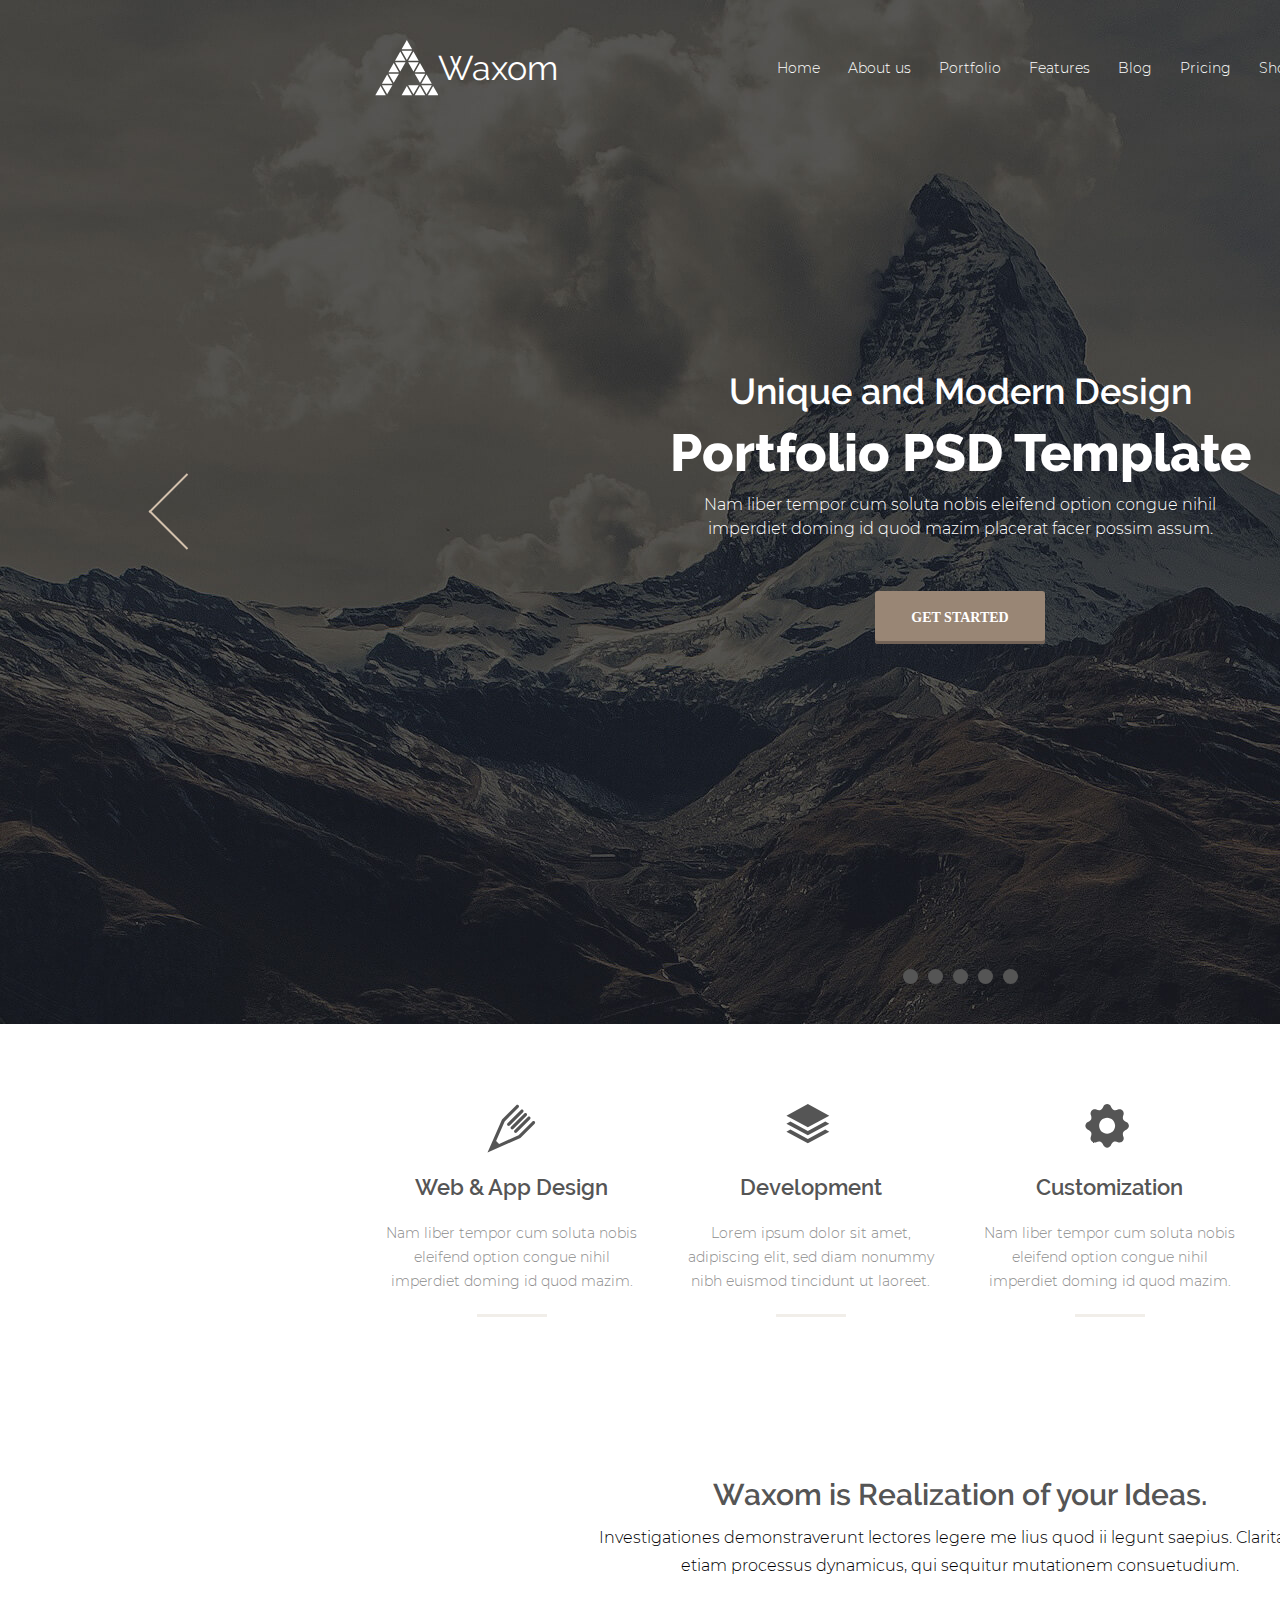
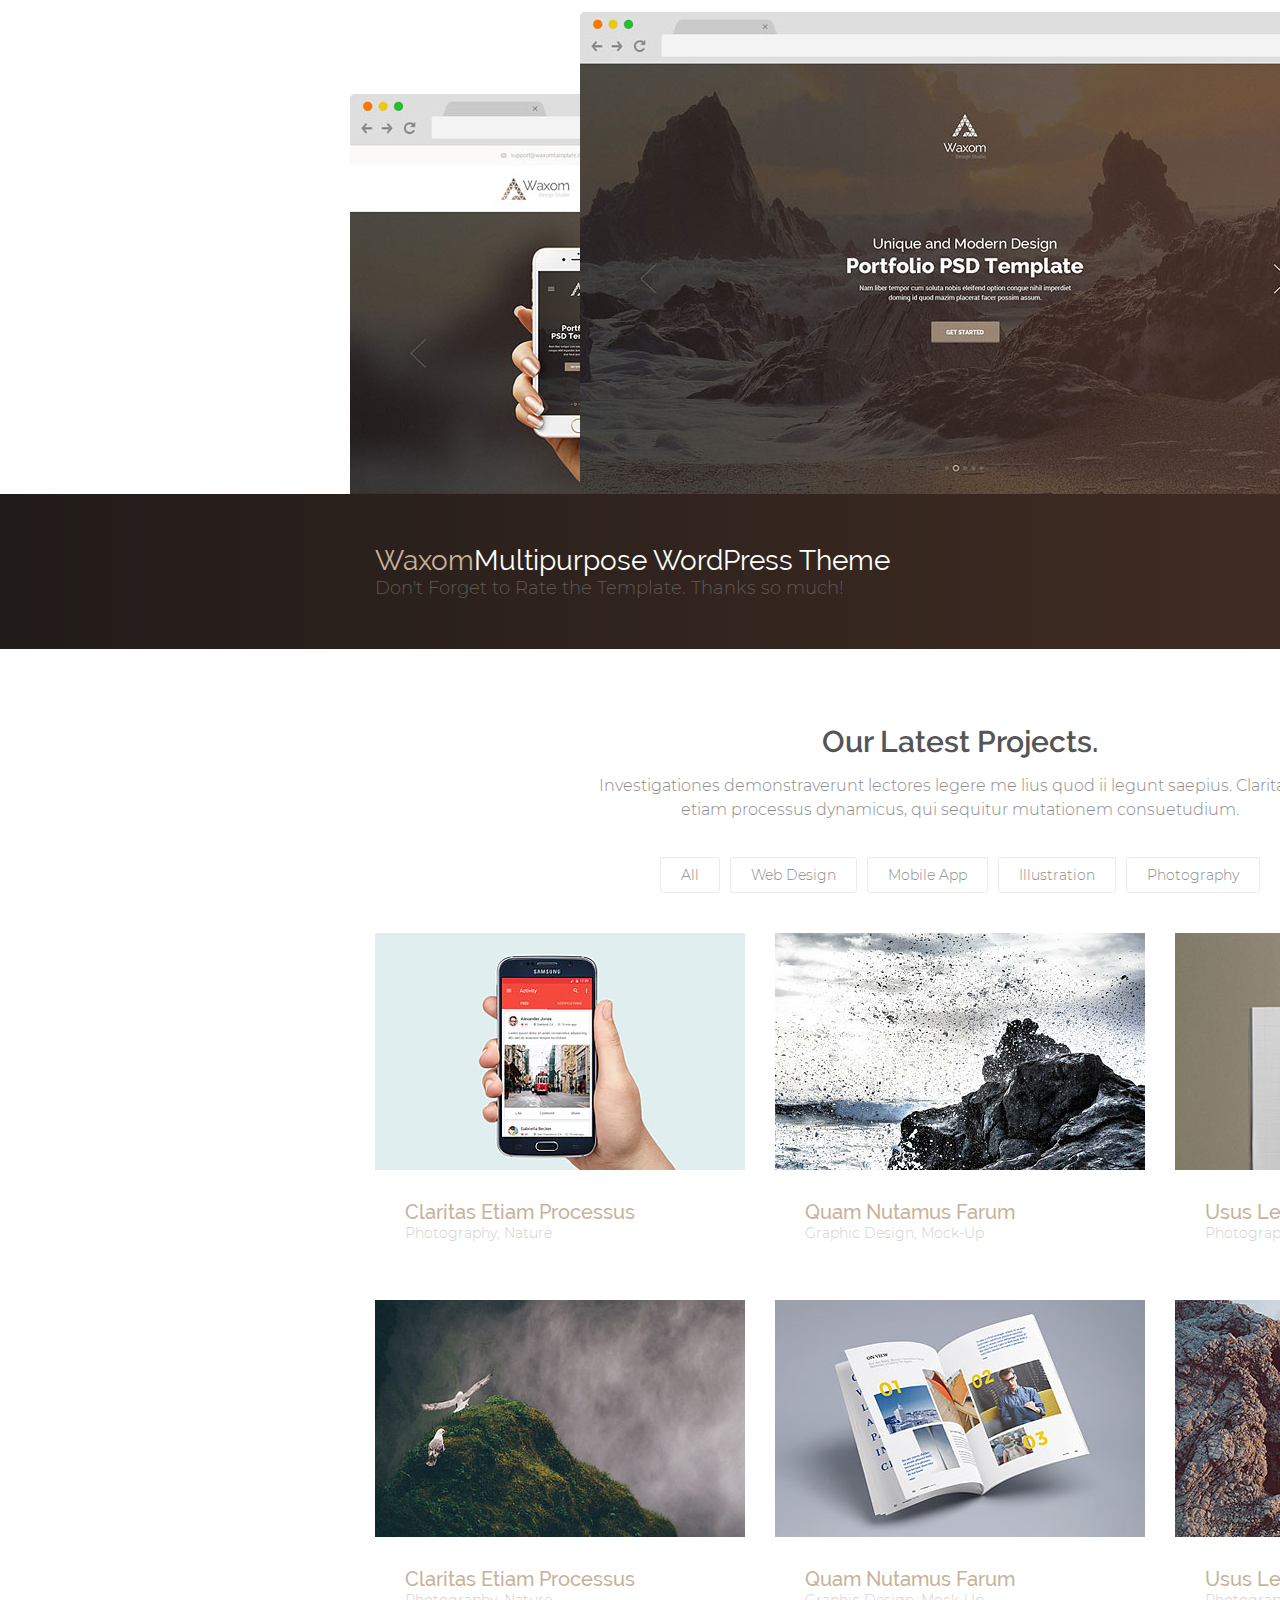
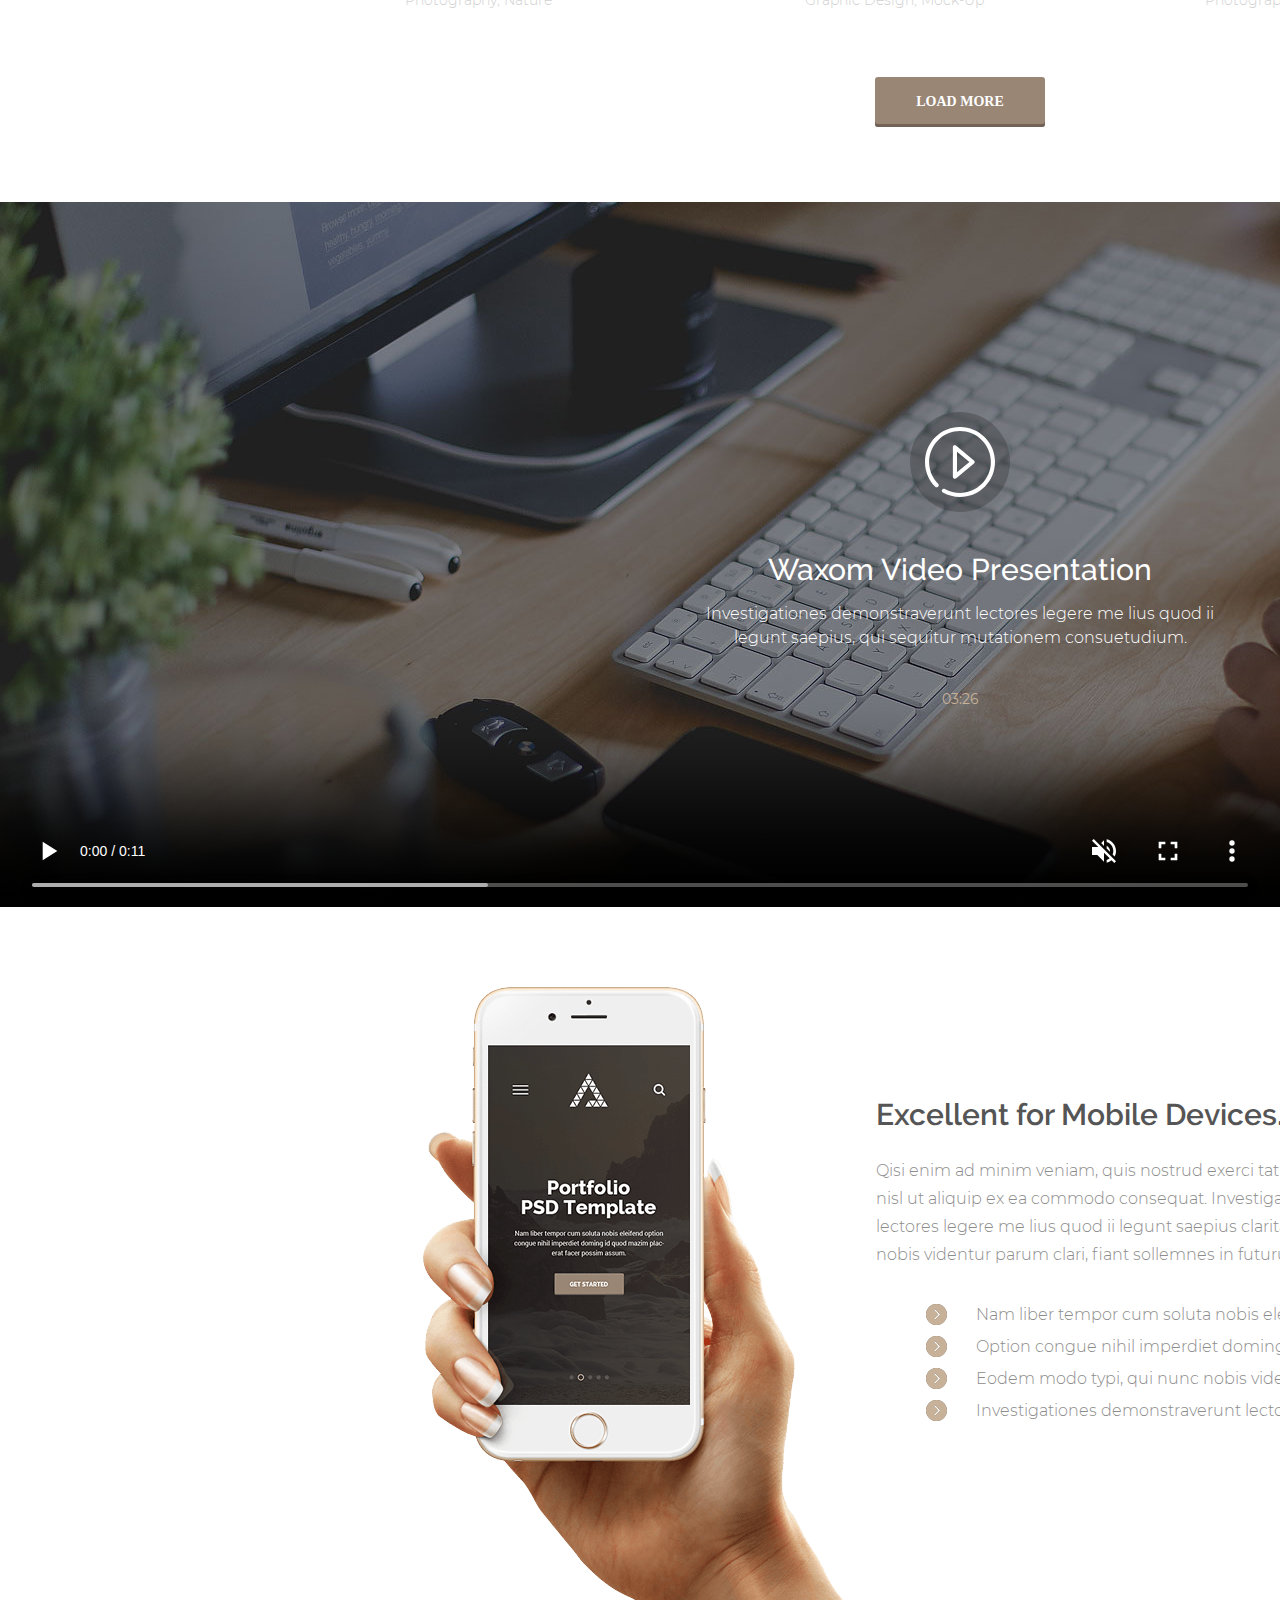
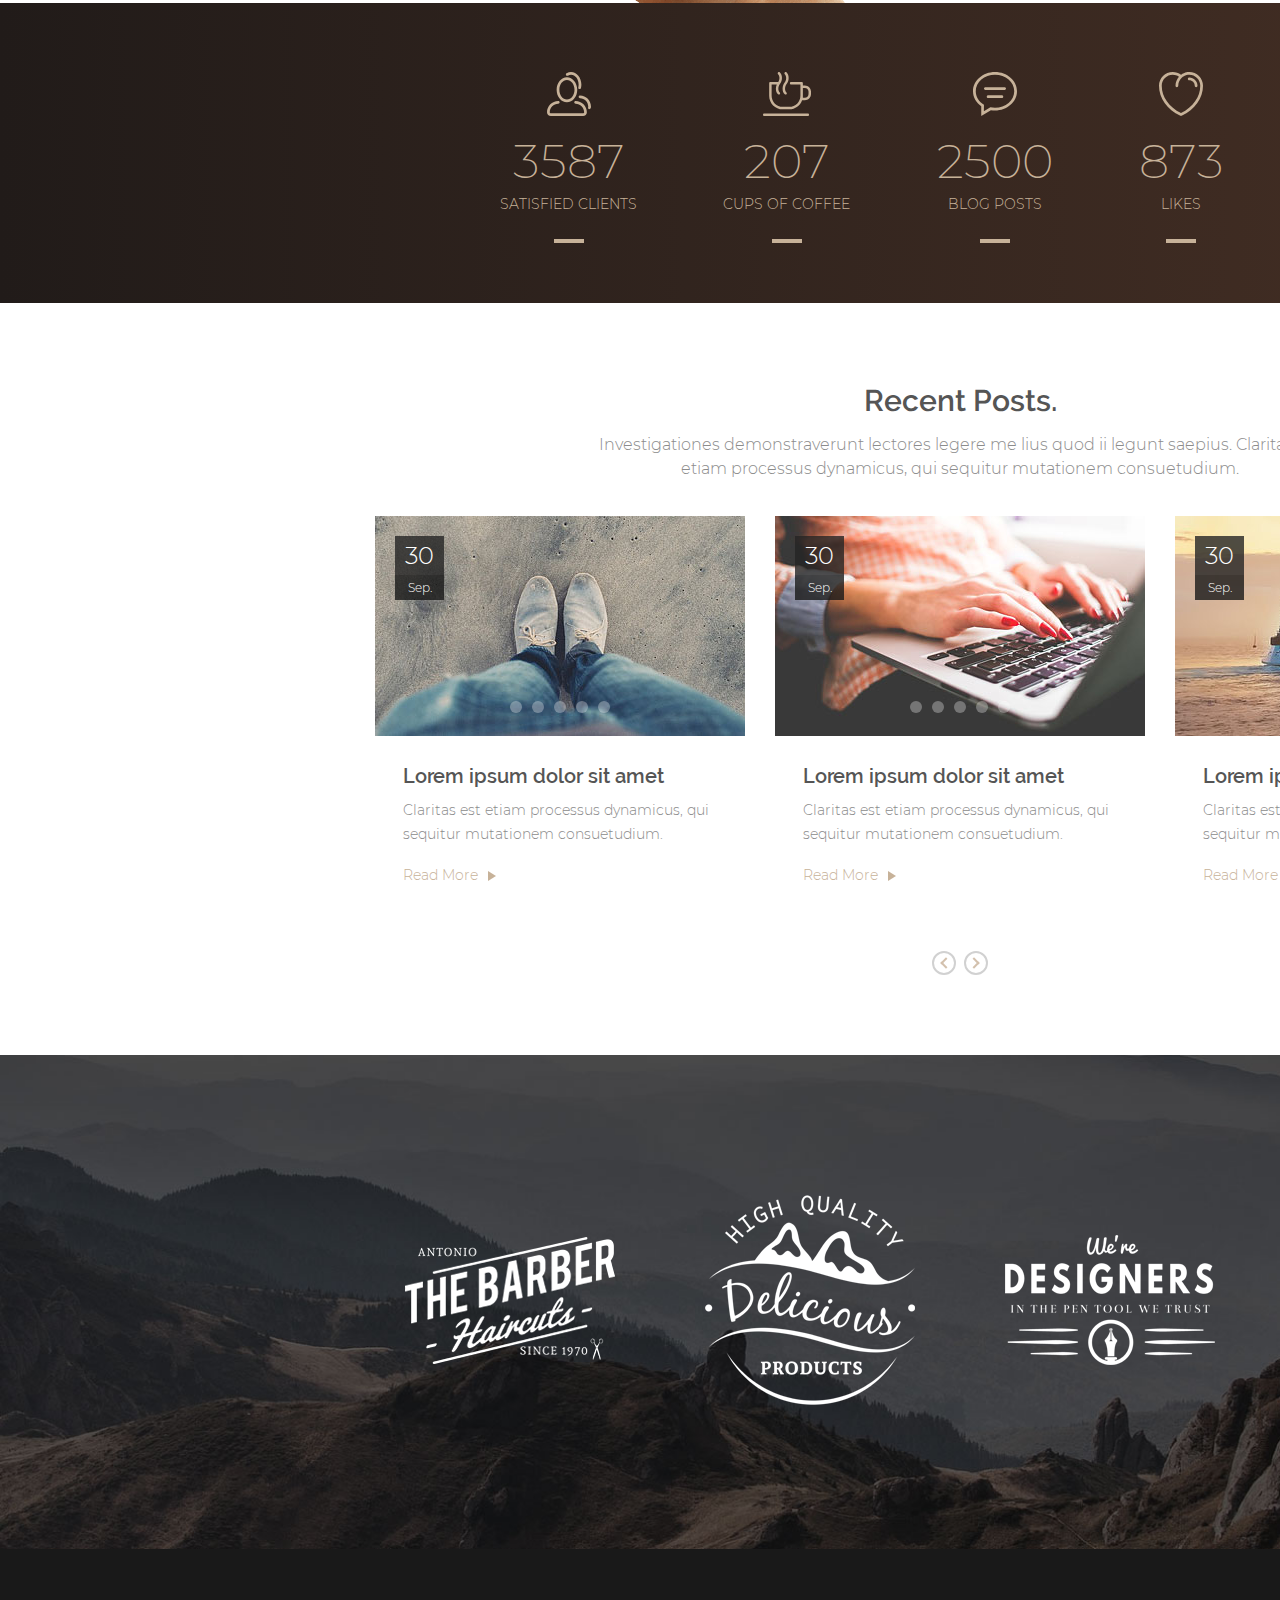
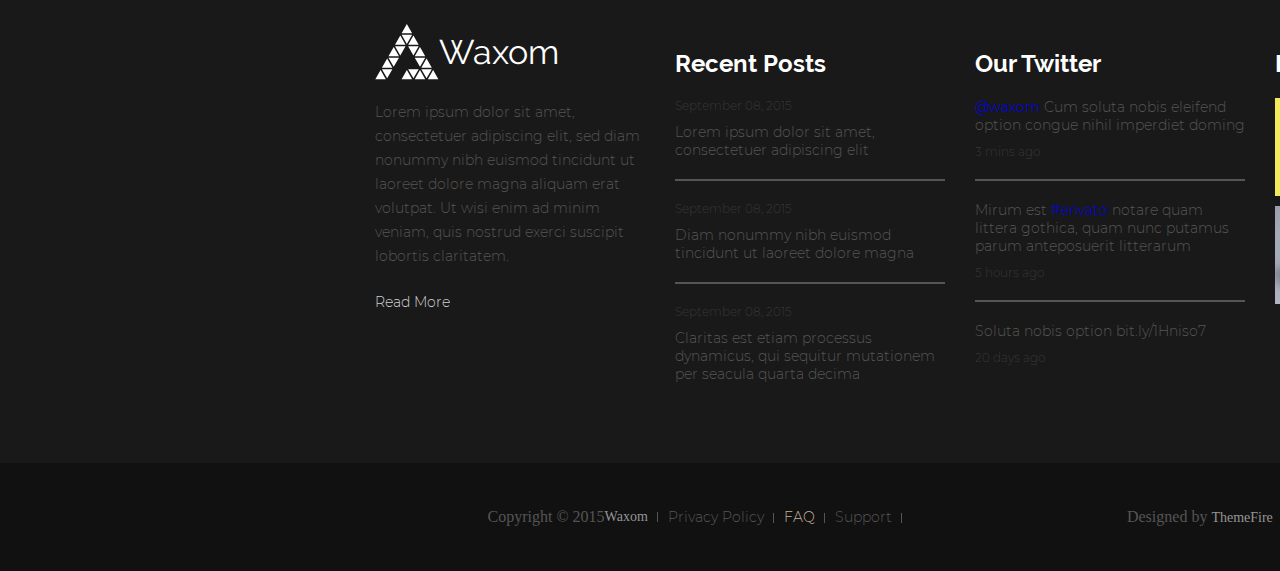
==== index.html @ e6c3d446 "доверстал макет, подогнал отступы, без эффектов" ====
<!DOCTYPE html>
<html lang="en">
<head>
	<meta charset="UTF-8">
	<title>Document</title>
	<link rel="stylesheet" href="css/main.css">
</head>
<body>
	<header class="main-header">
		<div class="main-header-nav-wrp">
			<a href="#" class="main-header-nav-wrp-logo">
				<svg class="main-header-nav-wrp-logo-svg"
				xmlns="http://www.w3.org/2000/svg"
				xmlns:xlink="http://www.w3.org/1999/xlink"
				width="64" height="56">
				<path d="M52.873,55.128 L58.125,45.939 L63.377,55.128 L52.873,55.128 ZM46.303,45.172 L56.811,45.172 L51.557,54.359 L46.303,45.172 ZM51.557,34.451 L56.811,43.641 L46.303,43.641 L51.557,34.451 ZM39.738,33.686 L50.243,33.686 L44.990,42.874 L39.738,33.686 ZM44.990,22.967 L50.243,32.154 L39.738,32.154 L44.990,22.967 ZM33.168,22.202 L43.676,22.202 L38.422,31.390 L33.168,22.202 ZM38.422,11.480 L43.676,20.671 L33.168,20.671 L38.422,11.480 ZM26.600,10.713 L37.108,10.713 L31.854,19.905 L26.600,10.713 ZM31.854,-0.006 L37.108,9.184 L26.600,9.184 L31.854,-0.006 ZM20.032,20.671 L25.286,11.480 L30.540,20.671 L20.032,20.671 ZM13.465,32.154 L18.718,22.967 L23.971,32.154 L13.465,32.154 ZM6.897,43.641 L12.151,34.451 L17.404,43.641 L6.897,43.641 ZM0.331,55.128 L5.582,45.939 L10.836,55.128 L0.331,55.128 ZM17.404,45.172 L12.151,54.359 L6.897,45.172 L17.404,45.172 ZM23.971,33.686 L18.718,42.874 L13.465,33.686 L23.971,33.686 ZM30.540,22.202 L25.286,31.390 L20.032,22.202 L30.540,22.202 ZM37.108,55.128 L26.600,55.128 L31.854,45.939 L37.108,55.128 ZM43.676,45.172 L38.422,54.359 L33.168,45.172 L43.676,45.172 ZM50.243,55.128 L39.738,55.128 L44.990,45.939 L50.243,55.128 Z"/>
				</svg>
				<span class="main-header-nav-wrp-logo-text">Waxom</span>
			</a>
			<ul class="main-header-nav-wrp-list">
				<li class="main-header-nav-wrp-list-item">
					<a class="main-header-nav-wrp-list-item-link" href="#">Home</a>
				</li>
				<li class="main-header-nav-wrp-list-item">
					<a class="main-header-nav-wrp-list-item-link" href="#">About&nbsp;us</a>
				</li>
				<li class="main-header-nav-wrp-list-item">
					<a class="main-header-nav-wrp-list-item-link" href="#">Portfolio</a>
				</li>
				<li class="main-header-nav-wrp-list-item">
					<a class="main-header-nav-wrp-list-item-link" href="#">Features</a>
				</li>
				<li class="main-header-nav-wrp-list-item">
					<a class="main-header-nav-wrp-list-item-link" href="#">Blog</a>
				</li>
				<li class="main-header-nav-wrp-list-item">
					<a class="main-header-nav-wrp-list-item-link" href="#">Pricing</a>
				</li>
				<li class="main-header-nav-wrp-list-item">
					<a class="main-header-nav-wrp-list-item-link" href="#">Shortcodes</a>
				</li>
				<li class="main-header-nav-wrp-list-item">
					<a class="main-header-nav-wrp-list-item-link" href="#">Contact</a>
				</li>
			</ul>
			<button class="basket">
				<svg class="basket-svg" 
				xmlns="http://www.w3.org/2000/svg"
				xmlns:xlink="http://www.w3.org/1999/xlink"
				width="24" height="24">
			   <path d="M14.995,2.999 L13.496,2.999 C13.496,1.342 11.483,-0.002 8.999,-0.002 C6.514,-0.002 4.501,1.342 4.501,2.999 L3.002,2.999 C1.346,2.999 0.003,4.341 0.003,5.997 L0.003,20.995 C0.003,22.651 1.346,23.994 3.002,23.994 L14.995,23.994 C16.652,23.994 17.994,22.651 17.994,20.995 L17.994,5.997 C17.994,4.341 16.652,2.999 14.995,2.999 ZM8.999,1.498 C10.655,1.498 11.997,1.962 11.997,2.999 L6.000,2.999 C6.000,1.962 7.343,1.498 8.999,1.498 ZM16.495,20.995 C16.495,21.823 15.824,22.494 14.995,22.494 L3.002,22.494 C2.174,22.494 1.502,21.823 1.502,20.995 L1.502,19.495 L16.495,19.495 L16.495,20.995 ZM16.495,17.995 L1.502,17.995 L1.502,5.997 C1.502,5.169 2.174,4.497 3.002,4.497 L4.501,4.497 L4.501,8.998 L6.000,8.998 L6.000,4.497 L11.997,4.497 L11.997,8.998 L13.496,8.998 L13.496,4.497 L14.995,4.497 C15.824,4.497 16.495,5.169 16.495,5.997 L16.495,17.995 Z"/>
			   </svg>
			</button>
			<form action="#" class="search-form">
				<label for="search">
					<svg class="search-svg"
					xmlns="http://www.w3.org/2000/svg"
					xmlns:xlink="http://www.w3.org/1999/xlink"
					width="24" height="24">
					<path d="M23.762,22.681 L17.569,16.586 C19.190,14.825 20.187,12.494 20.187,9.929 C20.186,4.443 15.668,-0.002 10.093,-0.002 C4.519,-0.002 0.001,4.443 0.001,9.929 C0.001,15.416 4.519,19.862 10.093,19.862 C12.502,19.862 14.711,19.028 16.446,17.644 L22.663,23.763 C22.966,24.062 23.458,24.062 23.761,23.763 C24.065,23.464 24.065,22.979 23.762,22.681 ZM10.093,18.334 C5.377,18.334 1.553,14.572 1.553,9.929 C1.553,5.288 5.377,1.525 10.093,1.525 C14.810,1.525 18.633,5.288 18.633,9.929 C18.633,14.572 14.810,18.334 10.093,18.334 Z"/>
					</svg>
				</label>
				<input type="search" id="search" class="search">
	
			</form>
			
		</div>
		<div class="main-header-content-wrp">
			<a href="#" class="main-header-content-wrp-control"></a>
			<div class="main-header-content-wrp-content">
				<span class="main-header-content-wrp-content-title-1">Unique and Modern Design</span>
				<span class="main-header-content-wrp-content-title-2">Portfolio PSD Template</span>
				<p class="main-header-content-wrp-content-text">Nam liber tempor cum soluta nobis eleifend option congue nihil imperdiet doming id quod mazim placerat facer possim assum.</p>
				<a href="#" class="main-header-content-wrp-content-btn">
					<span class="main-header-content-wrp-content-btn-title">Get Started</span>
				</a>
			</div>
			<a href="#" class="main-header-content-wrp-control"></a>
		</div>
		<div class="main-header-pagination">
			<a href="#" class="main-header-pagination-link"></a>
			<a href="#" class="main-header-pagination-link"></a>
			<a href="#" class="main-header-pagination-link"></a>
			<a href="#" class="main-header-pagination-link"></a>
			<a href="#" class="main-header-pagination-link"></a>
		</div>
	</header>
	<main class="main">
		<section class="services">
			<a href="#" class="services-item">
				<svg class="web-app-design-logo services-item-icon"
				xmlns="http://www.w3.org/2000/svg"
				xmlns:xlink="http://www.w3.org/1999/xlink"
				width="49" height="49">
				<path d="M47.668,19.717 L33.402,33.985 L0.534,48.463 L15.011,15.591 L29.279,1.327 C29.898,0.706 30.904,0.706 31.527,1.327 C32.148,1.950 32.148,2.955 31.527,3.576 L17.683,17.422 L9.107,36.888 L12.106,39.887 L31.573,31.314 L45.420,17.470 C46.039,16.847 47.043,16.847 47.668,17.470 C48.289,18.090 48.289,19.100 47.668,19.717 ZM29.745,28.466 C29.434,28.773 29.028,28.931 28.620,28.931 C28.211,28.931 27.805,28.773 27.495,28.466 C26.875,27.843 26.875,26.836 27.495,26.216 L40.827,12.885 C41.450,12.260 42.454,12.260 43.077,12.885 C43.700,13.505 43.700,14.510 43.077,15.134 L29.745,28.466 ZM26.265,24.985 C25.955,25.293 25.549,25.450 25.140,25.450 C24.734,25.450 24.326,25.293 24.015,24.985 C23.394,24.364 23.394,23.354 24.015,22.735 L37.348,9.403 C37.970,8.780 38.974,8.780 39.598,9.403 C40.219,10.023 40.219,11.030 39.598,11.653 L26.265,24.985 ZM22.784,21.502 C22.473,21.814 22.065,21.968 21.659,21.968 C21.253,21.968 20.845,21.814 20.534,21.502 C19.914,20.883 19.914,19.873 20.534,19.253 L33.867,5.922 C34.490,5.298 35.495,5.298 36.117,5.922 C36.739,6.542 36.739,7.548 36.117,8.172 L22.784,21.502 Z"/>
				</svg>
				<span class="services-item-title">Web & App Design</span>
				<p class="services-item-content">Nam liber tempor cum soluta nobis eleifend option congue nihil imperdiet doming id quod mazim.</p>
			</a>
			<a href="#" class="services-item">
				<svg class="development-logo services-item-icon"
				xmlns="http://www.w3.org/2000/svg"
				xmlns:xlink="http://www.w3.org/1999/xlink"
				width="44" height="40">
				<path d="M0.414,19.697 L4.399,17.548 L21.851,26.958 L39.302,17.548 L43.287,19.697 L21.851,31.253 L0.414,19.697 ZM0.414,11.666 L21.851,0.106 L43.287,11.666 L21.851,23.227 L0.414,11.666 ZM21.851,34.985 L39.302,25.573 L43.287,27.721 L21.851,39.283 L0.414,27.721 L4.399,25.573 L21.851,34.985 Z"/>
				</svg>
				<span class="services-item-title">Development</span>
				<p class="services-item-content">Lorem ipsum dolor sit amet, adipiscing elit, sed diam nonummy nibh euismod tincidunt ut laoreet.</p>
			</a>
			<a href="#" class="services-item">
				<svg class="customisation-logo services-item-icon"
				xmlns="http://www.w3.org/2000/svg"
				xmlns:xlink="http://www.w3.org/1999/xlink"
				width="44" height="44">
				<path d="M43.927,21.850 C43.927,20.230 42.761,18.501 41.322,17.993 C39.882,17.483 38.487,16.235 38.081,15.251 C37.675,14.269 37.781,12.396 38.436,11.017 C39.092,9.638 38.695,7.591 37.550,6.443 C36.404,5.297 34.357,4.902 32.977,5.558 C31.597,6.214 29.727,6.322 28.746,5.915 C27.765,5.510 26.517,4.112 26.005,2.673 C25.493,1.234 23.764,0.067 22.144,0.067 C20.523,0.067 18.794,1.234 18.282,2.673 C17.770,4.112 16.522,5.509 15.541,5.915 C14.560,6.322 12.690,6.214 11.310,5.558 C9.932,4.902 7.883,5.297 6.737,6.443 C5.592,7.591 5.195,9.638 5.851,11.017 C6.507,12.397 6.611,14.266 6.204,15.250 C5.796,16.232 4.405,17.483 2.966,17.993 C1.526,18.501 0.360,20.230 0.360,21.850 C0.360,23.471 1.526,25.199 2.966,25.711 C4.405,26.223 5.798,27.474 6.206,28.454 C6.614,29.434 6.507,31.304 5.851,32.683 C5.195,34.062 5.592,36.110 6.737,37.255 C7.883,38.402 9.930,38.799 11.310,38.142 C12.690,37.486 14.560,37.381 15.541,37.789 C16.523,38.196 17.770,39.594 18.282,41.032 C18.794,42.468 20.523,43.633 22.144,43.633 C23.764,43.633 25.493,42.468 26.005,41.032 C26.517,39.594 27.763,38.196 28.744,37.786 C29.725,37.378 31.597,37.486 32.977,38.142 C34.356,38.799 36.404,38.402 37.550,37.255 C38.695,36.110 39.092,34.062 38.436,32.683 C37.781,31.304 37.673,29.433 38.079,28.453 C38.485,27.472 39.882,26.223 41.322,25.711 C42.761,25.199 43.927,23.471 43.927,21.850 ZM22.144,29.842 C17.724,29.842 14.150,26.270 14.150,21.859 C14.150,17.440 17.724,13.865 22.144,13.865 C26.554,13.865 30.128,17.440 30.128,21.859 C30.128,26.270 26.554,29.842 22.144,29.842 Z"/>
				</svg>
				<span class="services-item-title">Customization</span>
				<p class="services-item-content">Nam liber tempor cum soluta nobis eleifend option congue nihil imperdiet doming id quod mazim.</p>
			</a>
			<a href="#" class="services-item">
				<svg  class="marketing-logo  services-item-icon"
				xmlns="http://www.w3.org/2000/svg"
				xmlns:xlink="http://www.w3.org/1999/xlink"
				width="52" height="36">
				<path d="M51.411,14.341 L41.921,33.763 C41.326,34.984 39.729,35.984 38.378,35.984 L3.080,35.984 C1.730,35.984 1.112,34.982 1.711,33.763 L11.203,14.341 C11.796,13.118 13.392,12.115 14.742,12.115 L50.040,12.115 C51.394,12.115 52.009,13.118 51.411,14.341 ZM9.000,13.245 L0.738,30.147 L0.738,7.983 C0.738,6.619 1.843,5.501 3.196,5.502 L14.012,5.502 L14.012,4.058 C14.012,3.063 14.394,2.135 15.094,1.430 C15.793,0.723 16.717,0.335 17.701,0.335 L23.991,0.335 C26.020,0.335 27.675,2.002 27.675,4.058 L27.675,5.501 L38.491,5.501 C39.842,5.501 40.949,6.619 40.949,7.983 L40.949,9.637 L14.742,9.637 C12.475,9.637 10.002,11.187 9.000,13.245 ZM16.470,5.502 L25.217,5.502 L25.217,4.058 C25.217,3.370 24.667,2.815 23.989,2.815 L17.698,2.815 C17.372,2.815 17.063,2.945 16.832,3.183 C16.602,3.417 16.470,3.730 16.470,4.058 L16.470,5.502 Z"/>					</svg>
				<span class="services-item-title">Marketing</span>
				<p class="services-item-content">Nam liber tempor cum soluta nobis eleifend option congue nihil imperdiet doming id quod mazim.</p>
			</a>
		</section>
		<section class="realization-ideas">
			<div class="realization-ideas__title-wrp">
				<span class="realization-ideas__title">Waxom is Realization of your Ideas.</span>
				<p class="realization-ideas__text">Investigationes demonstraverunt lectores legere me lius quod ii legunt saepius. Claritas est etiam processus dynamicus, qui sequitur mutationem consuetudium.
				</p>
			</div>
			<div class="realization-ideas__content">
				<img src="img/slider-left.jpg" alt="project-foto" width="770" height="400" class="realization-ideas__content-img">
				<img src="img/slider-central.jpg" alt="project-foto" width="770" height="482" class="realization-ideas__content-img">
				<img src="img/slider-right.jpg" alt="project-foto" width="770" height="400" class="realization-ideas__content-img">
			</div>
		</section>
		<aside class="wordpress">
			<div class="wordpress__title-wrp">
			<span class="wordpress__title">
				<span class="wordpress__title-logo">Waxom</span>Multipurpose WordPress Theme</span>
			<p class="wordpress__text">Don't Forget to Rate the Template. Thanks so much!</p>
			</div>
			<button class="wordpress__btn btn">
				<span class="wordpress__btn-title btn-title">Purchase Now</span>
			</button>
		</aside>
		<section class="latest-projects">
			<div class="latest-projects__header">
				<span class="latest-projects__header-title">Our Latest Projects.</span>
				<p class="latest-projects__header-text">Investigationes demonstraverunt lectores legere me lius quod ii legunt saepius. Claritas est etiam processus dynamicus, qui sequitur mutationem consuetudium.
				</p>
				<div class="latest-projects__nav">
					<a href="#" class="latest-projects__nav-link">All</a>
					<a href="#" class="latest-projects__nav-link">Web Design</a>
					<a href="#" class="latest-projects__nav-link">Mobile App</a>
					<a href="#" class="latest-projects__nav-link">Illustration</a>
					<a href="#" class="latest-projects__nav-link">Photography</a>
				</div>
			</div>
			<div class="latest-projects__content">
					<div class="latest-projects__content-wrp">
						<a href="" class="latest-projects__content-item">
							<figure class="latest-projects__content-box">
								<img src="img/project-1.jpg" alt="project-preview" class="latest-projects__content-img" width="370" height="237">
								<figcaption class="latest-projects__content-title-wrp">
									<span class="latest-projects__content-title">Claritas Etiam Processus</span>
									<p class="latest-projects__content-desc">Photography, Nature</p>
								</figcaption>
							</figure>
						</a>
						<a href="#" class=" latest-projects__content-link latest-projects__content-link_left">
							<svg class="link"
							xmlns="http://www.w3.org/2000/svg"
							xmlns:xlink="http://www.w3.org/1999/xlink"
							width="26" height="26">
						 <path d="M23.499,11.242 L21.573,13.170 L18.386,16.359 C18.233,16.529 18.045,16.683 17.875,16.819 C16.102,18.217 13.750,18.524 11.722,17.724 C10.972,17.433 10.256,16.973 9.643,16.359 L12.284,13.715 C13.239,14.670 14.790,14.670 15.744,13.715 L17.772,11.686 L20.857,8.599 C21.812,7.644 21.812,6.091 20.857,5.137 C19.903,4.182 18.352,4.182 17.397,5.137 L14.943,7.593 C13.409,6.877 11.654,6.757 10.035,7.217 L14.756,2.494 C17.159,0.089 21.096,0.089 23.499,2.494 C25.919,4.915 25.919,8.837 23.499,11.242 ZM14.262,8.293 C15.011,8.582 15.727,9.042 16.341,9.656 L13.699,12.301 C12.745,11.345 11.194,11.345 10.239,12.301 L5.126,17.416 C4.171,18.372 4.171,19.922 5.126,20.878 C6.080,21.834 7.631,21.834 8.586,20.878 L10.938,18.524 C12.949,19.327 13.495,19.394 15.846,18.849 L11.228,23.521 C8.825,25.927 4.887,25.927 2.484,23.521 C0.081,21.117 0.081,17.178 2.484,14.774 L7.597,9.656 C7.665,9.589 7.751,9.503 7.836,9.435 C9.625,7.831 12.131,7.439 14.262,8.293 Z"/>
						 </svg>
						</a>
						<a href="#" class="latest-projects__content-link latest-projects__content-link_right">
							<svg class="lupa"
							xmlns="http://www.w3.org/2000/svg"
							xmlns:xlink="http://www.w3.org/1999/xlink"
							width="26" height="26">
							<path d="M25.456,24.172 C25.135,24.489 24.714,24.646 24.293,24.646 C23.873,24.646 23.451,24.489 23.130,24.172 L18.795,19.901 C16.902,21.348 14.535,22.218 11.959,22.218 C5.793,22.218 0.777,17.276 0.777,11.202 C0.777,5.128 5.793,0.186 11.959,0.186 C18.125,0.186 23.141,5.128 23.141,11.202 C23.141,13.572 22.370,15.764 21.073,17.563 L25.456,21.881 C26.098,22.514 26.098,23.540 25.456,24.172 ZM11.960,2.778 C7.245,2.778 3.409,6.557 3.409,11.202 C3.409,15.847 7.245,19.626 11.960,19.627 C14.064,19.627 15.990,18.871 17.481,17.624 C17.941,17.240 18.355,16.805 18.724,16.336 C19.840,14.913 20.510,13.135 20.510,11.202 C20.510,6.557 16.674,2.778 11.960,2.778 ZM16.810,9.581 C16.625,9.668 16.429,9.711 16.234,9.711 C15.747,9.711 15.280,9.444 15.052,8.983 C14.347,7.559 12.911,6.674 11.304,6.674 C10.578,6.674 9.989,6.094 9.989,5.377 C9.989,4.663 10.578,4.082 11.304,4.082 C13.925,4.082 16.268,5.525 17.417,7.847 C17.735,8.491 17.464,9.267 16.810,9.581 Z"/>
							</svg>
						</a>
					</div>
					<div class="latest-projects__content-wrp">
						<a href="#" class="latest-projects__content-item">
							<figure class="latest-projects__content-box">
								<img src="img/project-2.jpg" alt="project-preview" class="latest-projects__content-img" width="370" height="237">
								<figcaption class="latest-projects__content-title-wrp">
									<span class="latest-projects__content-title">Quam Nutamus Farum</span>
									<p class="latest-projects__content-desc">Graphic Design, Mock-Up</p>
								</figcaption>
							</figure>
							<a href="#" class="latest-projects__content-link latest-projects__content-link_left">
								<svg class="link"
								xmlns="http://www.w3.org/2000/svg"
								xmlns:xlink="http://www.w3.org/1999/xlink"
								width="26" height="26">
								<path d="M23.499,11.242 L21.573,13.170 L18.386,16.359 C18.233,16.529 18.045,16.683 17.875,16.819 C16.102,18.217 13.750,18.524 11.722,17.724 C10.972,17.433 10.256,16.973 9.643,16.359 L12.284,13.715 C13.239,14.670 14.790,14.670 15.744,13.715 L17.772,11.686 L20.857,8.599 C21.812,7.644 21.812,6.091 20.857,5.137 C19.903,4.182 18.352,4.182 17.397,5.137 L14.943,7.593 C13.409,6.877 11.654,6.757 10.035,7.217 L14.756,2.494 C17.159,0.089 21.096,0.089 23.499,2.494 C25.919,4.915 25.919,8.837 23.499,11.242 ZM14.262,8.293 C15.011,8.582 15.727,9.042 16.341,9.656 L13.699,12.301 C12.745,11.345 11.194,11.345 10.239,12.301 L5.126,17.416 C4.171,18.372 4.171,19.922 5.126,20.878 C6.080,21.834 7.631,21.834 8.586,20.878 L10.938,18.524 C12.949,19.327 13.495,19.394 15.846,18.849 L11.228,23.521 C8.825,25.927 4.887,25.927 2.484,23.521 C0.081,21.117 0.081,17.178 2.484,14.774 L7.597,9.656 C7.665,9.589 7.751,9.503 7.836,9.435 C9.625,7.831 12.131,7.439 14.262,8.293 Z"/>
							</svg>
							</a>
							<a href="#" class="latest-projects__content-link latest-projects__content-link_right">
								<svg class="lupa"
								xmlns="http://www.w3.org/2000/svg"
								xmlns:xlink="http://www.w3.org/1999/xlink"
								width="26" height="26">
								<path d="M25.456,24.172 C25.135,24.489 24.714,24.646 24.293,24.646 C23.873,24.646 23.451,24.489 23.130,24.172 L18.795,19.901 C16.902,21.348 14.535,22.218 11.959,22.218 C5.793,22.218 0.777,17.276 0.777,11.202 C0.777,5.128 5.793,0.186 11.959,0.186 C18.125,0.186 23.141,5.128 23.141,11.202 C23.141,13.572 22.370,15.764 21.073,17.563 L25.456,21.881 C26.098,22.514 26.098,23.540 25.456,24.172 ZM11.960,2.778 C7.245,2.778 3.409,6.557 3.409,11.202 C3.409,15.847 7.245,19.626 11.960,19.627 C14.064,19.627 15.990,18.871 17.481,17.624 C17.941,17.240 18.355,16.805 18.724,16.336 C19.840,14.913 20.510,13.135 20.510,11.202 C20.510,6.557 16.674,2.778 11.960,2.778 ZM16.810,9.581 C16.625,9.668 16.429,9.711 16.234,9.711 C15.747,9.711 15.280,9.444 15.052,8.983 C14.347,7.559 12.911,6.674 11.304,6.674 C10.578,6.674 9.989,6.094 9.989,5.377 C9.989,4.663 10.578,4.082 11.304,4.082 C13.925,4.082 16.268,5.525 17.417,7.847 C17.735,8.491 17.464,9.267 16.810,9.581 Z"/>
								</svg>
							</a>
						</a>
					</div>
					<div class="latest-projects__content-wrp">
						<a href="#" class="latest-projects__content-item">
							<figure class="latest-projects__content-box">
								<img src="img/project-3.jpg" alt="project-preview" class="latest-projects__content-img" width="370" height="237">
								<figcaption class="latest-projects__content-title-wrp">
									<span class="latest-projects__content-title">Usus Legentis Videntur</span>
									<p class="latest-projects__content-desc">Photography, Holiday</p>
								</figcaption>
							</figure>
							<a href="#" class="latest-projects__content-link latest-projects__content-link_left">
								<svg class="link"
								xmlns="http://www.w3.org/2000/svg"
								xmlns:xlink="http://www.w3.org/1999/xlink"
								width="26" height="26">
							<path d="M23.499,11.242 L21.573,13.170 L18.386,16.359 C18.233,16.529 18.045,16.683 17.875,16.819 C16.102,18.217 13.750,18.524 11.722,17.724 C10.972,17.433 10.256,16.973 9.643,16.359 L12.284,13.715 C13.239,14.670 14.790,14.670 15.744,13.715 L17.772,11.686 L20.857,8.599 C21.812,7.644 21.812,6.091 20.857,5.137 C19.903,4.182 18.352,4.182 17.397,5.137 L14.943,7.593 C13.409,6.877 11.654,6.757 10.035,7.217 L14.756,2.494 C17.159,0.089 21.096,0.089 23.499,2.494 C25.919,4.915 25.919,8.837 23.499,11.242 ZM14.262,8.293 C15.011,8.582 15.727,9.042 16.341,9.656 L13.699,12.301 C12.745,11.345 11.194,11.345 10.239,12.301 L5.126,17.416 C4.171,18.372 4.171,19.922 5.126,20.878 C6.080,21.834 7.631,21.834 8.586,20.878 L10.938,18.524 C12.949,19.327 13.495,19.394 15.846,18.849 L11.228,23.521 C8.825,25.927 4.887,25.927 2.484,23.521 C0.081,21.117 0.081,17.178 2.484,14.774 L7.597,9.656 C7.665,9.589 7.751,9.503 7.836,9.435 C9.625,7.831 12.131,7.439 14.262,8.293 Z"/>
							</svg>
							</a>
							<a href="#" class="latest-projects__content-link latest-projects__content-link_right">
								<svg class="lupa"
								xmlns="http://www.w3.org/2000/svg"
								xmlns:xlink="http://www.w3.org/1999/xlink"
								width="26" height="26">
								<path d="M25.456,24.172 C25.135,24.489 24.714,24.646 24.293,24.646 C23.873,24.646 23.451,24.489 23.130,24.172 L18.795,19.901 C16.902,21.348 14.535,22.218 11.959,22.218 C5.793,22.218 0.777,17.276 0.777,11.202 C0.777,5.128 5.793,0.186 11.959,0.186 C18.125,0.186 23.141,5.128 23.141,11.202 C23.141,13.572 22.370,15.764 21.073,17.563 L25.456,21.881 C26.098,22.514 26.098,23.540 25.456,24.172 ZM11.960,2.778 C7.245,2.778 3.409,6.557 3.409,11.202 C3.409,15.847 7.245,19.626 11.960,19.627 C14.064,19.627 15.990,18.871 17.481,17.624 C17.941,17.240 18.355,16.805 18.724,16.336 C19.840,14.913 20.510,13.135 20.510,11.202 C20.510,6.557 16.674,2.778 11.960,2.778 ZM16.810,9.581 C16.625,9.668 16.429,9.711 16.234,9.711 C15.747,9.711 15.280,9.444 15.052,8.983 C14.347,7.559 12.911,6.674 11.304,6.674 C10.578,6.674 9.989,6.094 9.989,5.377 C9.989,4.663 10.578,4.082 11.304,4.082 C13.925,4.082 16.268,5.525 17.417,7.847 C17.735,8.491 17.464,9.267 16.810,9.581 Z"/>
								</svg>
							</a>
						</a>
					</div>
					<div class="latest-projects__content-wrp">
						<a href="" class="latest-projects__content-item">
							<figure class="latest-projects__content-box">
								<img src="img/project-4.jpg" alt="project-preview" class="latest-projects__content-img" width="370" height="237">
								<figcaption class="latest-projects__content-title-wrp">
									<span class="latest-projects__content-title">Claritas Etiam Processus</span>
									<p class="latest-projects__content-desc">Photography, Nature</p>
								</figcaption>
							</figure>
						</a>
						<a href="#" class="latest-projects__content-link latest-projects__content-link_left">
							<svg class="link"
							xmlns="http://www.w3.org/2000/svg"
							xmlns:xlink="http://www.w3.org/1999/xlink"
							width="26" height="26">
						 <path d="M23.499,11.242 L21.573,13.170 L18.386,16.359 C18.233,16.529 18.045,16.683 17.875,16.819 C16.102,18.217 13.750,18.524 11.722,17.724 C10.972,17.433 10.256,16.973 9.643,16.359 L12.284,13.715 C13.239,14.670 14.790,14.670 15.744,13.715 L17.772,11.686 L20.857,8.599 C21.812,7.644 21.812,6.091 20.857,5.137 C19.903,4.182 18.352,4.182 17.397,5.137 L14.943,7.593 C13.409,6.877 11.654,6.757 10.035,7.217 L14.756,2.494 C17.159,0.089 21.096,0.089 23.499,2.494 C25.919,4.915 25.919,8.837 23.499,11.242 ZM14.262,8.293 C15.011,8.582 15.727,9.042 16.341,9.656 L13.699,12.301 C12.745,11.345 11.194,11.345 10.239,12.301 L5.126,17.416 C4.171,18.372 4.171,19.922 5.126,20.878 C6.080,21.834 7.631,21.834 8.586,20.878 L10.938,18.524 C12.949,19.327 13.495,19.394 15.846,18.849 L11.228,23.521 C8.825,25.927 4.887,25.927 2.484,23.521 C0.081,21.117 0.081,17.178 2.484,14.774 L7.597,9.656 C7.665,9.589 7.751,9.503 7.836,9.435 C9.625,7.831 12.131,7.439 14.262,8.293 Z"/>
						 </svg>
						</a>
						<a href="#" class="latest-projects__content-link latest-projects__content-link_right">
							<svg class="lupa"
							xmlns="http://www.w3.org/2000/svg"
							xmlns:xlink="http://www.w3.org/1999/xlink"
							width="26" height="26">
							<path d="M25.456,24.172 C25.135,24.489 24.714,24.646 24.293,24.646 C23.873,24.646 23.451,24.489 23.130,24.172 L18.795,19.901 C16.902,21.348 14.535,22.218 11.959,22.218 C5.793,22.218 0.777,17.276 0.777,11.202 C0.777,5.128 5.793,0.186 11.959,0.186 C18.125,0.186 23.141,5.128 23.141,11.202 C23.141,13.572 22.370,15.764 21.073,17.563 L25.456,21.881 C26.098,22.514 26.098,23.540 25.456,24.172 ZM11.960,2.778 C7.245,2.778 3.409,6.557 3.409,11.202 C3.409,15.847 7.245,19.626 11.960,19.627 C14.064,19.627 15.990,18.871 17.481,17.624 C17.941,17.240 18.355,16.805 18.724,16.336 C19.840,14.913 20.510,13.135 20.510,11.202 C20.510,6.557 16.674,2.778 11.960,2.778 ZM16.810,9.581 C16.625,9.668 16.429,9.711 16.234,9.711 C15.747,9.711 15.280,9.444 15.052,8.983 C14.347,7.559 12.911,6.674 11.304,6.674 C10.578,6.674 9.989,6.094 9.989,5.377 C9.989,4.663 10.578,4.082 11.304,4.082 C13.925,4.082 16.268,5.525 17.417,7.847 C17.735,8.491 17.464,9.267 16.810,9.581 Z"/>
							</svg>
						</a>
					</div>
					<div class="latest-projects__content-wrp">
						<a href="#" class="latest-projects__content-item">
							<figure class="latest-projects__content-box">
								<img src="img/project-5.jpg" alt="project-preview" class="latest-projects__content-img" width="370" height="237">
								<figcaption class="latest-projects__content-title-wrp">
									<span class="latest-projects__content-title">Quam Nutamus Farum</span>
									<p class="latest-projects__content-desc">Graphic Design, Mock-Up</p>
								</figcaption>
							</figure>
							<a href="#" class="latest-projects__content-link latest-projects__content-link_left">
								<svg class="link"
								xmlns="http://www.w3.org/2000/svg"
								xmlns:xlink="http://www.w3.org/1999/xlink"
								width="26" height="26">
								<path d="M23.499,11.242 L21.573,13.170 L18.386,16.359 C18.233,16.529 18.045,16.683 17.875,16.819 C16.102,18.217 13.750,18.524 11.722,17.724 C10.972,17.433 10.256,16.973 9.643,16.359 L12.284,13.715 C13.239,14.670 14.790,14.670 15.744,13.715 L17.772,11.686 L20.857,8.599 C21.812,7.644 21.812,6.091 20.857,5.137 C19.903,4.182 18.352,4.182 17.397,5.137 L14.943,7.593 C13.409,6.877 11.654,6.757 10.035,7.217 L14.756,2.494 C17.159,0.089 21.096,0.089 23.499,2.494 C25.919,4.915 25.919,8.837 23.499,11.242 ZM14.262,8.293 C15.011,8.582 15.727,9.042 16.341,9.656 L13.699,12.301 C12.745,11.345 11.194,11.345 10.239,12.301 L5.126,17.416 C4.171,18.372 4.171,19.922 5.126,20.878 C6.080,21.834 7.631,21.834 8.586,20.878 L10.938,18.524 C12.949,19.327 13.495,19.394 15.846,18.849 L11.228,23.521 C8.825,25.927 4.887,25.927 2.484,23.521 C0.081,21.117 0.081,17.178 2.484,14.774 L7.597,9.656 C7.665,9.589 7.751,9.503 7.836,9.435 C9.625,7.831 12.131,7.439 14.262,8.293 Z"/>
							</svg>
							</a>
							<a href="#" class="latest-projects__content-link latest-projects__content-link_right">
								<svg class="lupa"
								xmlns="http://www.w3.org/2000/svg"
								xmlns:xlink="http://www.w3.org/1999/xlink"
								width="26" height="26">
								<path d="M25.456,24.172 C25.135,24.489 24.714,24.646 24.293,24.646 C23.873,24.646 23.451,24.489 23.130,24.172 L18.795,19.901 C16.902,21.348 14.535,22.218 11.959,22.218 C5.793,22.218 0.777,17.276 0.777,11.202 C0.777,5.128 5.793,0.186 11.959,0.186 C18.125,0.186 23.141,5.128 23.141,11.202 C23.141,13.572 22.370,15.764 21.073,17.563 L25.456,21.881 C26.098,22.514 26.098,23.540 25.456,24.172 ZM11.960,2.778 C7.245,2.778 3.409,6.557 3.409,11.202 C3.409,15.847 7.245,19.626 11.960,19.627 C14.064,19.627 15.990,18.871 17.481,17.624 C17.941,17.240 18.355,16.805 18.724,16.336 C19.840,14.913 20.510,13.135 20.510,11.202 C20.510,6.557 16.674,2.778 11.960,2.778 ZM16.810,9.581 C16.625,9.668 16.429,9.711 16.234,9.711 C15.747,9.711 15.280,9.444 15.052,8.983 C14.347,7.559 12.911,6.674 11.304,6.674 C10.578,6.674 9.989,6.094 9.989,5.377 C9.989,4.663 10.578,4.082 11.304,4.082 C13.925,4.082 16.268,5.525 17.417,7.847 C17.735,8.491 17.464,9.267 16.810,9.581 Z"/>
								</svg>
							</a>
						</a>
					</div>
					<div class="latest-projects__content-wrp">
						<a href="#" class="latest-projects__content-item">
							<figure class="latest-projects__content-box">
								<img src="img/project-6.jpg" alt="project-preview" class="latest-projects__content-img" width="370" height="237">
								<figcaption class="latest-projects__content-title-wrp">
									<span class="latest-projects__content-title">Usus Legentis Videntur</span>
									<p class="latest-projects__content-desc">Photography, Holiday</p>
								</figcaption>
							</figure>
							<a href="#" class="latest-projects__content-link latest-projects__content-link_left">
								<svg class="link"
								xmlns="http://www.w3.org/2000/svg"
								xmlns:xlink="http://www.w3.org/1999/xlink"
								width="26" height="26">
							<path d="M23.499,11.242 L21.573,13.170 L18.386,16.359 C18.233,16.529 18.045,16.683 17.875,16.819 C16.102,18.217 13.750,18.524 11.722,17.724 C10.972,17.433 10.256,16.973 9.643,16.359 L12.284,13.715 C13.239,14.670 14.790,14.670 15.744,13.715 L17.772,11.686 L20.857,8.599 C21.812,7.644 21.812,6.091 20.857,5.137 C19.903,4.182 18.352,4.182 17.397,5.137 L14.943,7.593 C13.409,6.877 11.654,6.757 10.035,7.217 L14.756,2.494 C17.159,0.089 21.096,0.089 23.499,2.494 C25.919,4.915 25.919,8.837 23.499,11.242 ZM14.262,8.293 C15.011,8.582 15.727,9.042 16.341,9.656 L13.699,12.301 C12.745,11.345 11.194,11.345 10.239,12.301 L5.126,17.416 C4.171,18.372 4.171,19.922 5.126,20.878 C6.080,21.834 7.631,21.834 8.586,20.878 L10.938,18.524 C12.949,19.327 13.495,19.394 15.846,18.849 L11.228,23.521 C8.825,25.927 4.887,25.927 2.484,23.521 C0.081,21.117 0.081,17.178 2.484,14.774 L7.597,9.656 C7.665,9.589 7.751,9.503 7.836,9.435 C9.625,7.831 12.131,7.439 14.262,8.293 Z"/>
							</svg>
							</a>
							<a href="#" class="latest-projects__content-link latest-projects__content-link_right">
								<svg class="lupa"
								xmlns="http://www.w3.org/2000/svg"
								xmlns:xlink="http://www.w3.org/1999/xlink"
								width="26" height="26">
								<path d="M25.456,24.172 C25.135,24.489 24.714,24.646 24.293,24.646 C23.873,24.646 23.451,24.489 23.130,24.172 L18.795,19.901 C16.902,21.348 14.535,22.218 11.959,22.218 C5.793,22.218 0.777,17.276 0.777,11.202 C0.777,5.128 5.793,0.186 11.959,0.186 C18.125,0.186 23.141,5.128 23.141,11.202 C23.141,13.572 22.370,15.764 21.073,17.563 L25.456,21.881 C26.098,22.514 26.098,23.540 25.456,24.172 ZM11.960,2.778 C7.245,2.778 3.409,6.557 3.409,11.202 C3.409,15.847 7.245,19.626 11.960,19.627 C14.064,19.627 15.990,18.871 17.481,17.624 C17.941,17.240 18.355,16.805 18.724,16.336 C19.840,14.913 20.510,13.135 20.510,11.202 C20.510,6.557 16.674,2.778 11.960,2.778 ZM16.810,9.581 C16.625,9.668 16.429,9.711 16.234,9.711 C15.747,9.711 15.280,9.444 15.052,8.983 C14.347,7.559 12.911,6.674 11.304,6.674 C10.578,6.674 9.989,6.094 9.989,5.377 C9.989,4.663 10.578,4.082 11.304,4.082 C13.925,4.082 16.268,5.525 17.417,7.847 C17.735,8.491 17.464,9.267 16.810,9.581 Z"/>
								</svg>
							</a>
						</a>
					</div>
					
			</div>
			<button class="latest-projects__btn btn">
				<span class="latest-projects__btn-title btn-title">Load More</span>
			</button>
		</section>
		<section class="video">
			<video class="video-file" src="video/white-soup.mp4" controls width="100%" muted poster="img/poster.jpg" width="1920" height="705"></video>
			<div class="video__infobox">
				<button class="video__infobox-play">
					<svg class="video__infobox-icon-play"
					xmlns="http://www.w3.org/2000/svg"
					xmlns:xlink="http://www.w3.org/1999/xlink"
					width="70" height="70">
					<path d="M31.253,18.653 L48.967,33.415 C49.437,33.807 49.709,34.386 49.709,34.997 C49.709,35.609 49.437,36.188 48.967,36.580 L31.253,51.343 C30.876,51.657 30.407,51.820 29.934,51.820 C29.638,51.820 29.339,51.755 29.060,51.626 C28.337,51.287 27.874,50.559 27.874,49.760 L27.874,20.235 C27.874,19.436 28.337,18.708 29.060,18.370 C29.783,18.030 30.640,18.141 31.253,18.653 ZM31.994,45.362 L44.431,34.997 L31.994,24.633 L31.994,45.362 ZM59.759,59.759 C53.033,66.484 44.026,69.998 34.937,69.998 C29.072,69.999 23.173,68.536 17.831,65.528 C16.839,64.970 16.488,63.713 17.046,62.722 C17.604,61.731 18.860,61.379 19.852,61.938 C31.870,68.703 47.082,66.611 56.845,56.845 C68.892,44.798 68.892,25.197 56.845,13.150 C44.798,1.101 25.196,1.102 13.150,13.150 C1.104,25.197 1.104,44.798 13.150,56.845 C13.955,57.650 13.955,58.954 13.150,59.759 C12.347,60.563 11.042,60.563 10.237,59.759 C-3.416,46.105 -3.416,23.890 10.237,10.236 C23.891,-3.416 46.104,-3.417 59.759,10.236 C73.412,23.890 73.412,46.105 59.759,59.759 Z"/>
					</svg>
				</button>
				<span class="video__infobox-title">Waxom Video Presentation</span>
				<p class="video__infobox-text">Investigationes demonstraverunt lectores legere me lius quod ii legunt saepius, qui sequitur mutationem consuetudium.</p>
				<span class="video__infobox-time">03:26</span>
			</div>
		</section>
		<section class="mobile">
			<figure class="mobile__img-box">
				<img src="img/mobile_bg.png" alt="mobile" class="mobile__img">
			</figure>
			<div class="mobile__content">
				<span class="mobile__content-title">Excellent for Mobile Devices.</span>
				<p class="mobile__content-text">Qisi enim ad minim veniam, quis nostrud exerci tation ullamcorper suscipit lobortis nisl ut aliquip ex ea commodo consequat. Investigationes demonstraverunt lectores legere me lius quod ii legunt saepius claritas. Eodem modo typi, qui nunc nobis videntur parum clari, fiant sollemnes in futurum.</p>
				<ul class="mobile__content-list">
					<li class="mobile__content-list-item">Nam liber tempor cum soluta nobis eleifend option</li>
					<li class="mobile__content-list-item">Option congue nihil imperdiet doming id quod mazim placerat facer</li>
					<li class="mobile__content-list-item">Eodem modo typi, qui nunc nobis videntur parum futurum</li>
					<li class="mobile__content-list-item">Investigationes demonstraverunt lectores</li>
				</ul>
			</div>
		</section>
		<section class="counters">
			<div class="counters-item">
				<svg class="counters-icon"
				xmlns="http://www.w3.org/2000/svg"
				xmlns:xlink="http://www.w3.org/1999/xlink"
				width="44" height="44">
				<path d="M19.937,30.250 C25.625,30.250 30.250,24.621 30.250,17.703 C30.250,10.784 25.625,5.156 19.937,5.156 C17.124,5.156 14.498,6.502 12.543,8.944 C10.660,11.298 9.624,14.408 9.625,17.703 C9.625,24.622 14.250,30.250 19.937,30.250 ZM19.937,7.906 C24.107,7.906 27.500,12.300 27.500,17.703 C27.500,23.106 24.107,27.500 19.937,27.500 C15.768,27.500 12.375,23.106 12.372,17.703 C12.372,12.300 15.765,7.906 19.937,7.906 ZM28.598,28.875 C27.838,28.875 27.223,29.490 27.223,30.250 C27.223,31.010 27.838,31.625 28.598,31.625 C33.299,31.625 37.125,35.450 37.125,40.153 C37.125,40.755 36.631,41.250 36.024,41.250 L3.848,41.250 C3.243,41.250 2.750,40.758 2.750,40.153 C2.750,35.450 6.574,31.625 11.274,31.625 C12.034,31.625 12.649,31.010 12.649,30.250 C12.649,29.490 12.034,28.875 11.274,28.875 C5.057,28.875 -0.000,33.934 -0.000,40.153 C-0.000,42.274 1.727,44.000 3.848,44.000 L36.024,44.000 C38.147,44.000 39.875,42.274 39.875,40.153 C39.875,33.934 34.815,28.875 28.598,28.875 ZM20.943,3.629 C21.927,3.045 22.976,2.751 24.062,2.751 C28.232,2.751 31.625,7.146 31.625,12.547 C31.625,13.516 31.518,14.466 31.305,15.375 C31.131,16.114 31.590,16.854 32.329,17.027 C32.435,17.054 32.539,17.064 32.644,17.064 C33.268,17.064 33.833,16.636 33.982,16.004 C34.241,14.889 34.375,13.726 34.375,12.547 C34.375,5.629 29.750,-0.000 24.062,-0.000 C22.499,-0.000 20.938,0.435 19.544,1.261 C18.889,1.647 18.674,2.491 19.060,3.144 C19.447,3.798 20.292,4.015 20.943,3.629 ZM33.000,23.375 C32.240,23.375 31.625,23.990 31.625,24.750 C31.625,25.510 32.240,26.125 33.000,26.125 C37.701,26.125 41.250,30.043 41.250,34.743 C41.250,34.899 41.220,35.053 41.156,35.191 C40.848,35.887 41.161,36.698 41.854,37.006 C42.034,37.087 42.225,37.125 42.413,37.125 C42.939,37.125 43.441,36.819 43.670,36.308 C43.888,35.814 44.000,35.288 44.000,34.740 C44.000,28.527 39.217,23.375 33.000,23.375 Z"/>
				</svg>
				<span class="counters-meter">3587</span>
				<p class="counters-title">Satisfied Clients</p>
			</div>
			<div class="counters-item">
				<svg class="counters-icon"
				xmlns="http://www.w3.org/2000/svg"
				xmlns:xlink="http://www.w3.org/1999/xlink"
				width="48" height="44">
				<path d="M46.043,42.749 C46.043,43.440 45.491,44.000 44.809,44.000 L1.234,44.000 C0.553,44.000 -0.000,43.440 -0.000,42.749 C-0.000,42.058 0.553,41.498 1.234,41.498 L44.809,41.498 C45.491,41.498 46.043,42.058 46.043,42.749 ZM21.769,22.213 C22.007,22.438 22.309,22.549 22.611,22.549 C22.941,22.549 23.270,22.416 23.513,22.152 C23.978,21.647 23.951,20.855 23.453,20.384 C21.337,18.382 21.790,14.314 23.608,12.014 C26.075,8.894 26.618,3.331 23.453,0.337 C22.955,-0.134 22.174,-0.107 21.709,0.398 C21.244,0.904 21.271,1.695 21.769,2.166 C23.670,3.964 23.627,7.989 21.682,10.450 C20.404,12.067 19.640,14.234 19.586,16.396 C19.526,18.759 20.302,20.825 21.769,22.213 ZM48.000,19.614 L48.000,22.014 C48.000,25.455 45.239,28.253 41.846,28.253 L39.091,28.253 C37.221,33.524 32.240,37.304 26.405,37.304 L19.639,37.304 C12.208,37.304 6.163,31.175 6.163,23.642 L6.163,11.232 C6.163,10.541 6.715,9.981 7.397,9.981 L15.312,9.981 C16.918,7.505 16.847,3.854 15.063,2.166 C14.565,1.695 14.538,0.904 15.003,0.398 C15.467,-0.107 16.248,-0.134 16.747,0.337 C19.911,3.331 19.368,8.894 16.902,12.014 C15.083,14.314 14.630,18.383 16.747,20.384 C17.245,20.855 17.272,21.647 16.807,22.152 C16.342,22.657 15.561,22.684 15.063,22.213 C13.595,20.825 12.820,18.759 12.879,16.396 C12.913,15.049 13.222,13.700 13.760,12.483 L8.630,12.483 L8.630,23.642 C8.630,29.796 13.569,34.802 19.639,34.802 L26.405,34.802 C32.475,34.802 37.413,29.796 37.413,23.642 L37.413,12.483 L28.135,12.483 C27.453,12.483 26.901,11.923 26.901,11.232 C26.901,10.541 27.453,9.981 28.135,9.981 L38.647,9.981 C39.329,9.981 39.881,10.541 39.881,11.232 L39.881,13.375 L41.846,13.375 C45.239,13.375 48.000,16.174 48.000,19.614 ZM45.532,19.614 C45.532,17.554 43.878,15.877 41.846,15.877 L39.881,15.877 L39.881,25.751 L41.846,25.751 C43.878,25.751 45.532,24.075 45.532,22.014 L45.532,19.614 Z"/>
				</svg>
				<span class="counters-meter">207</span>
				<p class="counters-title">Cups of coffee</p>
			</div>
			<div class="counters-item">
				<svg class="counters-icon"
				xmlns="http://www.w3.org/2000/svg"
				xmlns:xlink="http://www.w3.org/1999/xlink"
				width="44" height="44">
				<path d="M28.873,23.374 L15.126,23.374 C14.367,23.374 13.751,23.990 13.751,24.748 C13.751,25.508 14.367,26.124 15.126,26.124 L28.873,26.124 C29.632,26.124 30.248,25.508 30.248,24.748 C30.248,23.990 29.632,23.374 28.873,23.374 ZM31.622,15.126 L12.376,15.126 C11.617,15.126 11.001,15.741 11.001,16.501 C11.001,17.259 11.617,17.875 12.376,17.875 L31.622,17.875 C32.382,17.875 32.997,17.259 32.997,16.501 C32.997,15.741 32.382,15.126 31.622,15.126 ZM21.999,0.003 C9.852,0.003 0.003,8.620 0.003,19.250 C0.003,25.325 3.227,30.733 8.252,34.261 L8.252,43.995 L17.887,38.149 C19.221,38.368 20.593,38.496 21.999,38.496 C34.148,38.496 43.995,29.879 43.995,19.250 C43.995,8.620 34.148,0.003 21.999,0.003 ZM21.999,35.747 C20.393,35.747 18.843,35.560 17.353,35.242 L10.880,39.133 L10.967,32.756 C6.005,29.772 2.753,24.839 2.753,19.250 C2.753,10.139 11.370,2.753 21.999,2.753 C32.629,2.753 41.246,10.139 41.246,19.250 C41.246,28.360 32.629,35.747 21.999,35.747 Z"/>
				</svg>
				<span class="counters-meter">2500</span>
				<p class="counters-title">Blog posts</p>
			</div>
			<div class="counters-item">
				<svg class="counters-icon"
				xmlns="http://www.w3.org/2000/svg"
				xmlns:xlink="http://www.w3.org/1999/xlink"
				width="44" height="44">
				<path d="M30.250,-0.000 C29.826,-0.000 29.403,0.026 28.982,0.064 C28.828,0.078 28.676,0.100 28.523,0.121 C28.265,0.152 28.010,0.191 27.755,0.238 C27.567,0.272 27.383,0.311 27.203,0.352 C26.992,0.400 26.783,0.456 26.573,0.514 C26.375,0.569 26.177,0.623 25.983,0.686 C25.805,0.744 25.634,0.813 25.459,0.879 C25.000,1.051 24.551,1.245 24.116,1.461 C24.030,1.503 23.940,1.542 23.856,1.588 C23.627,1.709 23.407,1.843 23.184,1.976 C23.063,2.050 22.940,2.120 22.819,2.198 C22.604,2.336 22.397,2.483 22.191,2.632 C22.129,2.677 22.063,2.718 22.000,2.764 C19.623,0.975 16.735,-0.000 13.750,-0.000 C6.168,-0.000 -0.000,6.166 -0.000,13.750 C-0.000,26.195 8.002,37.452 21.406,43.863 C21.594,43.954 21.798,44.000 22.000,44.000 C22.202,44.000 22.405,43.954 22.594,43.863 C35.997,37.452 44.000,26.195 44.000,13.750 C44.000,6.166 37.831,-0.000 30.250,-0.000 ZM22.000,41.097 C9.934,35.108 2.750,24.927 2.750,13.750 C2.750,7.684 7.685,2.750 13.750,2.750 C15.969,2.750 18.118,3.434 19.940,4.683 C17.805,7.107 16.500,10.275 16.500,13.750 C16.500,14.509 17.114,15.125 17.875,15.125 C18.636,15.125 19.250,14.509 19.250,13.750 C19.250,10.476 20.696,7.539 22.973,5.523 C23.184,5.335 23.405,5.157 23.627,4.987 C23.678,4.951 23.728,4.912 23.779,4.874 C23.998,4.715 24.222,4.562 24.452,4.420 C24.515,4.380 24.578,4.341 24.643,4.304 C24.864,4.171 25.091,4.046 25.321,3.931 C25.400,3.891 25.482,3.852 25.562,3.814 C25.783,3.710 26.005,3.611 26.232,3.521 C26.332,3.481 26.434,3.445 26.537,3.408 C26.751,3.331 26.965,3.259 27.183,3.196 C27.316,3.158 27.445,3.125 27.578,3.093 C27.775,3.044 27.970,2.993 28.171,2.953 C28.353,2.920 28.537,2.896 28.719,2.869 C28.875,2.846 29.031,2.820 29.189,2.803 C29.538,2.771 29.893,2.750 30.250,2.750 C36.315,2.750 41.250,7.684 41.250,13.750 C41.250,24.927 34.066,35.108 22.000,41.097 ZM30.250,5.500 C29.490,5.500 28.875,6.116 28.875,6.875 C28.875,7.633 29.490,8.250 30.250,8.250 C33.283,8.250 35.750,10.716 35.750,13.750 C35.750,14.509 36.365,15.125 37.125,15.125 C37.885,15.125 38.500,14.509 38.500,13.750 C38.500,9.200 34.799,5.500 30.250,5.500 Z"/>
				</svg>
				<span class="counters-meter">873</span>
				<p class="counters-title">Likes</p>
			</div>
			<div class="counters-item">
				<svg class="counters-icon"
				xmlns="http://www.w3.org/2000/svg"
				xmlns:xlink="http://www.w3.org/1999/xlink"
				width="54" height="44">
				<path d="M52.310,40.611 L1.691,40.611 C0.759,40.611 0.003,41.369 0.003,42.304 C0.003,43.237 0.759,43.995 1.691,43.995 L52.310,43.995 C53.242,43.995 53.998,43.237 53.998,42.304 C53.998,41.369 53.242,40.611 52.310,40.611 ZM28.688,6.771 L28.688,3.387 L32.063,3.387 C32.994,3.387 33.750,2.629 33.750,1.695 C33.750,0.761 32.994,0.003 32.063,0.003 L21.939,0.003 C21.007,0.003 20.251,0.761 20.251,1.695 C20.251,2.629 21.007,3.387 21.939,3.387 L25.314,3.387 C25.314,3.387 25.301,6.910 25.314,6.771 C11.194,7.649 0.003,19.463 0.003,33.843 C0.003,35.217 0.003,34.601 0.003,35.535 C0.003,36.469 0.759,37.227 1.691,37.227 L52.310,37.227 C53.242,37.227 53.998,36.469 53.998,35.535 C53.998,34.601 53.998,35.324 53.998,33.843 C53.998,19.463 42.808,7.649 28.688,6.771 ZM3.378,33.843 C3.378,20.761 13.954,10.155 27.001,10.155 C40.048,10.155 50.623,20.761 50.623,33.843 L3.378,33.843 Z"/>
				</svg>
				<span class="counters-meter">900</span>
				<p class="counters-title">We launched</p>
			</div>
		</section>
		<section class="recent-posts">
			<span class="recent-posts-title">Recent Posts.</span>
			<p class="recent-posts-text">Investigationes demonstraverunt lectores legere me lius quod ii legunt saepius. Claritas est etiam processus dynamicus, qui sequitur mutationem consuetudium.</p>
			<div class="recent-posts__content">
				<figure class="recent-posts__content-item">
					<img class="recent-posts__content-img" src="img/post-1.jpg" alt="post-image" width="370" height="220">
					<figcaption class="recent-posts__content-desc">
						<span class="recent-posts__content-title">Lorem ipsum dolor sit amet</span>
						<p class="recent-posts__content-text">Claritas est etiam processus dynamicus, qui sequitur mutationem consuetudium.</p>
						<a href="#" class="recent-posts__content-link">Read More</a>
					</figcaption>
					<div class="recent-posts__content-pagination">
						<a href="#" class="recent-posts__content-pagination-link"></a>
						<a href="#" class="recent-posts__content-pagination-link"></a>
						<a href="#" class="recent-posts__content-pagination-link"></a>
						<a href="#" class="recent-posts__content-pagination-link"></a>
						<a href="#" class="recent-posts__content-pagination-link"></a>
					</div>
					<div class="recent-posts__content-date">
						<span class="recent-posts__content-date-num">30</span>
						<span class="recent-posts__content-date-month">Sep.</span>
					</div>
				</figure>
				<figure class="recent-posts__content-item">
					<img class="recent-posts__content-img" src="img/post-2.jpg" alt="post-image">
					<figcaption class="recent-posts__content-desc">
						<span class="recent-posts__content-title">Lorem ipsum dolor sit amet</span>
						<p class="recent-posts__content-text">Claritas est etiam processus dynamicus, qui sequitur mutationem consuetudium.</p>
						<a href="#" class="recent-posts__content-link">Read More</a>
					</figcaption>
					<div class="recent-posts__content-pagination">
						<a href="#" class="recent-posts__content-pagination-link"></a>
						<a href="#" class="recent-posts__content-pagination-link"></a>
						<a href="#" class="recent-posts__content-pagination-link"></a>
						<a href="#" class="recent-posts__content-pagination-link"></a>
						<a href="#" class="recent-posts__content-pagination-link"></a>
					</div>
					<div class="recent-posts__content-date">
						<span class="recent-posts__content-date-num">30</span>
						<span class="recent-posts__content-date-month">Sep.</span>
					</div>
				</figure>
				<figure class="recent-posts__content-item">
					<img class="recent-posts__content-img" src="img/post-3.jpg" alt="post-image">
					<figcaption class="recent-posts__content-desc">
						<span class="recent-posts__content-title">Lorem ipsum dolor sit amet</span>
						<p class="recent-posts__content-text">Claritas est etiam processus dynamicus, qui sequitur mutationem consuetudium.</p>
						<a href="#" class="recent-posts__content-link">Read More</a>
					</figcaption>
					<div class="recent-posts__content-pagination">
						<a href="#" class="recent-posts__content-pagination-link"></a>
						<a href="#" class="recent-posts__content-pagination-link"></a>
						<a href="#" class="recent-posts__content-pagination-link"></a>
						<a href="#" class="recent-posts__content-pagination-link"></a>
						<a href="#" class="recent-posts__content-pagination-link"></a>
					</div>
					<div class="recent-posts__content-date">
						<span class="recent-posts__content-date-num">30</span>
						<span class="recent-posts__content-date-month">Sep.</span>
					</div>
				</figure>
			</div>
			<div class="recent-posts__pagination">
				<a href="#" class="recent-posts__pagination-link"></a>
				<a href="#" class="recent-posts__pagination-link"></a>
			</div>
		</section>
		<section class="partners">
			<a href="#" class="partners-link"><img src="img/logo-01.png" alt="partners link"></a>
			<a href="#" class="partners-link"><img src="img/logo-02.png" alt="partners link"></a>
			<a href="#" class="partners-link"><img src="img/logo-03.png" alt="partners link"></a>
			<a href="#" class="partners-link"><img src="img/logo-04.png" alt="partners link"></a>
		</section>
		<footer>
			<div class="footer">
				<div class="footer__desc">
					<a href="#" class="footer__desc-logo">
						<svg class="footer__desc-img"
				xmlns="http://www.w3.org/2000/svg"
				xmlns:xlink="http://www.w3.org/1999/xlink"
				width="64" height="56">
				<path d="M52.873,55.128 L58.125,45.939 L63.377,55.128 L52.873,55.128 ZM46.303,45.172 L56.811,45.172 L51.557,54.359 L46.303,45.172 ZM51.557,34.451 L56.811,43.641 L46.303,43.641 L51.557,34.451 ZM39.738,33.686 L50.243,33.686 L44.990,42.874 L39.738,33.686 ZM44.990,22.967 L50.243,32.154 L39.738,32.154 L44.990,22.967 ZM33.168,22.202 L43.676,22.202 L38.422,31.390 L33.168,22.202 ZM38.422,11.480 L43.676,20.671 L33.168,20.671 L38.422,11.480 ZM26.600,10.713 L37.108,10.713 L31.854,19.905 L26.600,10.713 ZM31.854,-0.006 L37.108,9.184 L26.600,9.184 L31.854,-0.006 ZM20.032,20.671 L25.286,11.480 L30.540,20.671 L20.032,20.671 ZM13.465,32.154 L18.718,22.967 L23.971,32.154 L13.465,32.154 ZM6.897,43.641 L12.151,34.451 L17.404,43.641 L6.897,43.641 ZM0.331,55.128 L5.582,45.939 L10.836,55.128 L0.331,55.128 ZM17.404,45.172 L12.151,54.359 L6.897,45.172 L17.404,45.172 ZM23.971,33.686 L18.718,42.874 L13.465,33.686 L23.971,33.686 ZM30.540,22.202 L25.286,31.390 L20.032,22.202 L30.540,22.202 ZM37.108,55.128 L26.600,55.128 L31.854,45.939 L37.108,55.128 ZM43.676,45.172 L38.422,54.359 L33.168,45.172 L43.676,45.172 ZM50.243,55.128 L39.738,55.128 L44.990,45.939 L50.243,55.128 Z"/>
				</svg>
						<span class="footer__desc-title">Waxom</span>
					</a>
					<p class="footer__desc-text">Lorem ipsum dolor sit amet, consectetuer adipiscing elit, sed diam nonummy nibh euismod tincidunt ut laoreet dolore magna aliquam erat volutpat. Ut wisi enim ad minim veniam, quis nostrud exerci suscipit lobortis claritatem.</p>
					<a href="#" class="footer__desc-link">Read More</a>
				</div>
				<div class="footer__posts">
					<span class="footer__posts-title">Recent Posts</span>
					<div class="footer__posts-item">
						<span class="footer__posts-date">September 08, 2015</span>
						<p class="footer__posts-desc">Lorem ipsum dolor sit amet, consectetuer adipiscing elit</p>
					</div>
					<div class="footer__posts-item">
						<span class="footer__posts-date">September 08, 2015</span>
						<p class="footer__posts-desc">Diam nonummy nibh euismod tincidunt ut laoreet dolore magna</p>
					</div>
					<div class="footer__posts-item">
						<span class="footer__posts-date">September 08, 2015</span>
						<p class="footer__posts-desc">Claritas est etiam processus dynamicus, qui sequitur mutationem per seacula quarta decima</p>
					</div>
				</div>
				<div class="footer__twitter">
					<span class="footer__twitter-title">Our Twitter</span>
					<div class="footer__twitter-item">
						<p class="footer__twitter-text"><a href="#">@waxom</a> Cum soluta nobis eleifend option congue nihil imperdiet doming</p>
						<span class="footer__twitter-time">3 mins ago</span>
					</div>
					<div class="footer__twitter-item">
						<p class="footer__twitter-text">Mirum est <a href="#">#envato</a> notare quam littera gothica, quam nunc putamus parum anteposuerit litterarum</p>
						<span class="footer__twitter-time">5 hours ago</span>
					</div>
					<div class="footer__twitter-item">
						<p class="footer__twitter-text">Soluta nobis option bit.ly/1Hniso7</p>
						<span class="footer__twitter-time">20 days ago</span>
					</div>
				</div>
				<div class="footer__widget">
					<span class="footer__widget-title">Dribbble Widget</span>
					<div class="footer__widget-wrp">
						<img src="img/widget-1.jpg" alt="widget image" class="footer__widget-img" width="130" height="98">
						<img src="img/widget-2.jpg" alt="widget image" class="footer__widget-img" width="130" height="98">
						<img src="img/widget-3.jpg" alt="widget image" class="footer__widget-img" width="130" height="98">
						<img src="img/widget-4.jpg" alt="widget image" class="footer__widget-img" width="130" height="98">
					</div>
				</div>
			</div>
			<div class="copyright">
				<div class="copyright__wrp copyright__wrp_left">
					<span class="copyright-copy">Copyright © 2015	</span>
					<a class="copyright__wrp-link copyright__wrp_left-link" href="#">Waxom</a>
					<a class="copyright__wrp-link copyright__wrp_left-link" href="#">Privacy Policy</a>
					<a class="copyright__wrp-link copyright__wrp_left-link" href="#">FAQ</a>
					<a class="copyright__wrp-link copyright__wrp_left-link" href="#">Support</a>
				</div>
				<div class="copyright__wrp copyright__wrp_right">
					<span>Designed by <a class="copyright__wrp-link copyright__wrp_right-link" href="#">ThemeFire</a></span>
					<span>Only on <a class="copyright__wrp-link" href="#">Envato Market</a></span>
				</div>
			</div>
		</footer>
	</main>
</body>
</html>
---- css/main.css ----
@font-face {
  font-family: 'Raleway-Regular';
  src: url('../fonts/Raleway/Raleway-Regular.ttf') format("truetype");
  font-weight: Regular;
  font-style: normal;
}
@font-face {
  font-family: 'Raleway-Medium';
  src: url('../fonts/Raleway/Raleway-Medium.ttf') format("truetype");
  font-weight: Medium;
  font-style: normal;
}
@font-face {
  font-family: 'Raleway-Regular';
  src: url('../fonts/Raleway/Raleway-Regular.ttf') format("truetype");
  font-weight: Regular;
  font-style: normal;
}
@font-face {
  font-family: 'Raleway-SemiBold';
  src: url('../fonts/Raleway/Raleway-SemiBold.ttf') format("truetype");
  font-weight: SemiBold;
  font-style: normal;
}
@font-face {
  font-family: 'Raleway-ExtraBold';
  src: url('../fonts/Raleway/Raleway-ExtraBold.ttf') format("truetype");
  font-weight: ExtraBold;
  font-style: normal;
}
@font-face {
  font-family: 'Montserrat-Light';
  src: url('../fonts/Montserrat/Montserrat-Light.ttf') format("truetype");
  font-weight: Light;
  font-style: normal;
}
@font-face {
  font-family: 'Montserrat-ExtraLight';
  src: url('../fonts/Montserrat/Montserrat-ExtraLight.ttf') format("truetype");
  font-weight: ExtraLight;
  font-style: normal;
}
@font-face {
  font-family: 'Montserrat-Regular';
  src: url('../fonts/Montserrat/Montserrat-Regular.ttf') format("truetype");
  font-weight: Regular;
  font-style: normal;
}
@font-face {
  font-family: 'Raleway-Bold';
  src: url('../fonts/Raleway/Raleway-Bold.ttf') format("truetype");
  font-weight: Bold;
  font-style: normal;
}
body {
  width: 1920px;
  margin: 0 auto;
}
.btn {
  width: 170px;
  height: 50px;
  border-radius: 3px;
  box-shadow: inset 0px -3px 0 0 #736357;
  background-color: #998675;
  text-decoration: none;
  padding: 0;
  border: none;
  outline: none;
}
.btn:hover {
  box-shadow: inset 0px 0px 5px 5px #736357;
}
.btn:active {
  box-shadow: inset 0px -3px 0 0 #736357;
}
.btn-title {
  text-align: center;
  margin: auto;
  font-family: Raleway;
  font-size: 14px;
  font-weight: 800;
  color: #fff;
  line-height: 24px;
  text-transform: uppercase;
}
.main-header {
  background: #555555 url(../img/header-bg.jpg) no-repeat center;
  background-size: cover;
  min-height: 944px;
  padding: 40px 150px;
  display: flex;
  flex-direction: column;
  justify-content: space-between;
}
.main-header-nav-wrp {
  display: flex;
  justify-content: flex-start;
  align-items: center;
  padding: 0 0 0 225px;
}
.main-header-nav-wrp-logo {
  outline: none;
  width: 183px;
  height: 56px;
  margin: 0 205px 0 0;
  display: flex;
  align-items: center;
  color: #fff;
  text-decoration: none;
}
.main-header-nav-wrp-logo-svg {
  fill: currentColor;
}
.main-header-nav-wrp-logo-text {
  margin: 0;
  text-decoration: none;
  text-align: right;
  font-family: Raleway-Regular;
  font-size: 34px;
  font-weight: 300;
}
.main-header-nav-wrp-logo:hover {
  color: #c7b299;
}
.main-header-nav-wrp-logo:active {
  color: #fff;
}
.main-header-nav-wrp-list {
  list-style-type: none;
  display: flex;
  justify-content: center;
  margin: 0 50px 0 0;
  padding: 0;
  height: 56px;
}
.main-header-nav-wrp-list-item {
  margin: auto 14px;
}
.main-header-nav-wrp-list-item-link {
  outline: none;
  text-decoration: none;
  display: block;
  line-height: 56px;
  margin: auto;
  font-family: Montserrat-Light;
  font-size: 14px;
  font-weight: 300;
  color: #fff;
}
.main-header-nav-wrp-list-item-link:hover {
  color: #c7b299;
}
.main-header-nav-wrp-list-item-link:active {
  color: #fff;
}
.main-header-content-wrp {
  margin: 0 0 30px 0;
  display: flex;
  flex-wrap: wrap;
  justify-content: space-between;
}
.main-header-content-wrp-control {
  outline: none;
  width: 40px;
  height: 73px;
  margin: 115px 22px 0 10px;
}
.main-header-content-wrp-control::after {
  content: "";
  display: block;
  width: 51.6px;
  height: 51.6px;
  border-top: 2px solid #d3c1ad;
  border-right: 2px solid #d3c1ad;
  transform: rotate(45deg);
}
.main-header-content-wrp-control:nth-child(1)::after {
  transform: rotate(225deg);
}
.main-header-content-wrp-control:hover::after {
  border-top: 2px solid #8c8c8c;
  border-right: 2px solid #8c8c8c;
}
.main-header-content-wrp-control:active::after {
  border-top: 2px solid #d3c1ad;
  border-right: 2px solid #d3c1ad;
}
.main-header-content-wrp-content {
  display: flex;
  flex-direction: column;
  text-align: center;
  align-items: center;
}
.main-header-content-wrp-content-title-1 {
  font-family: Raleway-SemiBold;
  font-size: 36px;
  font-weight: 500;
  color: #fff;
  margin: 0 0 10px 0;
}
.main-header-content-wrp-content-title-2 {
  font-family: Raleway-ExtraBold;
  font-size: 52px;
  font-weight: 500;
  color: #fff;
  margin: 0 0 10px 0;
}
.main-header-content-wrp-content-text {
  font-family: Montserrat-Light;
  font-size: 16px;
  font-weight: 300;
  color: #fff;
  margin: 0 0 50px 0;
  padding: 0;
  width: 562px;
  line-height: 24px;
}
.main-header-content-wrp-content-btn {
  width: 170px;
  height: 53px;
  border-radius: 3px;
  box-shadow: inset 0px -3px 0 0 #736357;
  background-color: #998675;
  text-decoration: none;
}
.main-header-content-wrp-content-btn:hover {
  box-shadow: inset 0px 0px 5px 5px #736357;
}
.main-header-content-wrp-content-btn:active {
  box-shadow: inset 0px -3px 0 0 #736357;
}
.main-header-content-wrp-content-btn-title {
  text-align: center;
  margin: auto;
  font-family: Raleway;
  font-size: 14px;
  font-weight: 800;
  color: #fff;
  line-height: 53px;
  text-transform: uppercase;
}
.main-header-pagination {
  width: 100%;
  height: 56px;
  display: flex;
  justify-content: center;
  margin-bottom: -20px;
}
.main-header-pagination-link {
  width: 11px;
  height: 11px;
  background-color: #555555;
  margin: auto 5px;
  border: 2px solid transparent;
  border-radius: 50%;
  outline: none;
}
.main-header-pagination-link:hover {
  background-color: transparent;
  border: 2px solid #d3c1ad;
  transform: scale(1.2);
}
.basket {
  width: 24px;
  height: 24px;
  background-color: transparent;
  border: none;
  margin: 0 20px 0 0;
  padding: 0;
}
.basket-svg {
  outline: none;
  width: 24px;
  height: 24px;
  fill: #fff;
  fill-rule: evenodd ;
}
.basket-svg:hover {
  fill: #c7b299;
}
.basket-svg:active {
  fill: #fff;
}
.search {
  height: 24px;
  padding: 0;
  background: transparent;
  border: none;
  border-bottom: 2px solid #fff;
  width: 0;
  position: absolute;
  bottom: -30px;
  left: -270px;
  outline: none;
  caret-color: #fff;
  font-family: 'Montserrat-Light';
  font-size: 16px;
  color: #fff;
}
.search:focus {
  width: 300px;
  transition: width 1s ease-out;
  background-position: right;
}
.search-form {
  position: relative;
}
.search-svg {
  fill: #fff;
  outline: none;
}
.search-svg:hover {
  fill: #c7b299;
}
.search-svg:active {
  fill: #fff;
}
.services {
  width: 100%;
  display: flex;
  flex-wrap: wrap;
  justify-content: center;
  padding: 80px 0;
}
.services-item {
  width: 266px;
  height: 213px;
  display: flex;
  flex-direction: column;
  align-items: center;
  text-align: center;
  margin: 0 33px 0 0;
  justify-content: space-between;
  text-decoration: none;
  outline: none;
}
.services-item:nth-child(4) {
  margin: 0;
}
.services-item::after {
  display: block;
  content: "";
  border-bottom: 3px solid #f1eee9;
  width: 70px;
  color: #f1eee9;
}
.services-item:hover .services-item-icon {
  fill: #c7b299;
}
.services-item:hover .services-item-title {
  color: #c7b299;
}
.services-item:hover::after {
  border-bottom: 3px solid #c7b299;
  color: #c7b299;
}
.services-item-icon {
  width: 49px;
  height: 49px;
  fill: #555555;
}
.services-item-title {
  color: #555555;
  font-family: Raleway-SemiBold;
  font-size: 22px;
  font-weight: 500;
  margin: 0;
}
.services-item-content {
  color: #8c8c8c;
  font-family: Montserrat-Light;
  font-size: 14px;
  font-weight: 200;
  line-height: 24px;
  margin: 0;
}
.realization-ideas {
  box-sizing: border-box;
  display: flex;
  flex-direction: column;
  align-content: center;
  padding: 80px 0 0 0;
}
.realization-ideas__title-wrp {
  display: flex;
  flex-direction: column;
  align-content: center;
}
.realization-ideas__title {
  width: 100%;
  font-family: Raleway-SemiBold;
  font-size: 30px;
  font-weight: 500;
  text-align: center;
  color: #555555;
}
.realization-ideas__text {
  font-family: Montserrat-Light;
  font-size: 16px;
  line-height: 28px;
  text-align: center;
  padding: 0 580px;
  margin: 12px 0 32px 0;
}
.realization-ideas__content {
  width: 1220px;
  height: 482px;
  margin: 0 auto;
  position: relative;
}
.realization-ideas__content-img {
  width: 770px;
  height: 400px;
  background-color: #4e3427;
}
.realization-ideas__content-img:nth-child(1) {
  z-index: 0;
  position: absolute;
  bottom: 0;
}
.realization-ideas__content-img:nth-child(2) {
  height: 482px;
  z-index: 2;
  position: absolute;
  left: 230px;
}
.realization-ideas__content-img:nth-child(3) {
  z-index: 1;
  position: relative;
  left: 460px;
  bottom: -82px;
}
.realization-ideas__content-img:hover {
  z-index: 4;
}
.wordpress {
  box-sizing: border-box;
  display: flex;
  justify-content: space-between;
  background: linear-gradient(to right, #211b19, #4e3427);
  padding: 50px 375px;
}
.wordpress__title {
  font-family: Raleway-Regular;
  font-size: 28px;
  font-weight: normal;
  color: #fff;
}
.wordpress__title-logo {
  color: #c7b299;
}
.wordpress__text {
  font-family: Montserrat-Light;
  font-size: 18px;
  font-weight: 300;
  color: #615855;
  margin: 0;
}
.latest-projects {
  box-sizing: border-box;
  display: flex;
  flex-direction: column;
  align-items: center;
  padding: 75px 375px;
}
.latest-projects__header {
  width: 760px;
  margin: 0 auto;
  text-align: center;
}
.latest-projects__header-title {
  font-family: Raleway-SemiBold;
  font-size: 30px;
  font-weight: 500;
  color: #555555;
  display: block;
  margin: 0 0 15px 0;
}
.latest-projects__header-text {
  font-family: Montserrat-Light;
  font-size: 16px;
  font-weight: 200;
  color: #8c8c8c;
  margin: 0 0 35px 0;
  line-height: 24px;
}
.latest-projects__nav {
  display: flex;
  justify-content: center;
  margin: 0;
}
.latest-projects__nav-link {
  text-decoration: none;
  border-radius: 3px;
  border: solid 1px #ebebeb;
  box-sizing: border-box;
  padding: 8px 20px;
  margin: 0 5px;
  font-family: Montserrat-Light;
  font-size: 14px;
  font-weight: 300;
  color: #8c8c8c;
  outline: none;
}
.latest-projects__nav-link:hover {
  background-color: #998675;
  color: #fff;
}
.latest-projects__content {
  display: flex;
  flex-wrap: wrap;
  align-items: center;
  margin: 40px auto;
}
.latest-projects__content-wrp {
  width: 370px;
  height: 337px;
  margin: 0 30px 30px 0;
  position: relative;
}
.latest-projects__content-wrp:hover .latest-projects__content-img {
  filter: brightness(30%);
}
.latest-projects__content-wrp:hover .latest-projects__content-link {
  display: block;
}
.latest-projects__content-wrp:hover .latest-projects__content-title-wrp {
  background-color: #362f2d;
}
.latest-projects__content-wrp:active .latest-projects__content-img {
  filter: none;
}
.latest-projects__content-wrp:active .latest-projects__content-title-wrp {
  background-color: #fff;
}
.latest-projects__content-wrp:nth-child(3) {
  margin-right: 0;
}
.latest-projects__content-wrp:nth-child(6) {
  margin: 0;
}
.latest-projects__content-wrp:nth-child(4) {
  margin-bottom: 0;
}
.latest-projects__content-wrp:nth-child(5) {
  margin-bottom: 0;
}
.latest-projects__content-item {
  text-decoration: none;
  outline: none;
}
.latest-projects__content-title-wrp {
  padding: 30px;
  text-align: left;
  text-decoration: none;
}
.latest-projects__content-title {
  font-family: Raleway-Medium;
  font-size: 20px;
  font-weight: 500;
  color: #c7b299;
  text-decoration: none;
}
.latest-projects__content-desc {
  font-family: Montserrat-Light;
  font-size: 14px;
  font-weight: 300;
  color: #d1d1d1;
  text-decoration: none;
  padding: 0;
  margin: 0;
}
.latest-projects__content-box {
  margin: 0;
}
.latest-projects__content-img {
  vertical-align: bottom;
}
.latest-projects__content-link {
  fill: #fff;
  text-decoration: none;
  display: none;
  position: absolute;
}
.latest-projects__content-link_left {
  top: 106px;
  left: 146px;
}
.latest-projects__content-link_right {
  top: 106px;
  right: 146px;
}
.latest-projects__content-link:hover {
  fill: #c7b299;
}
.latest-projects__content-link:active {
  fill: #fff;
}
.video {
  box-sizing: border-box;
  width: 100%;
  height: 705px;
  background-color: #fff;
  position: relative;
  outline: none;
}
.video-file {
  box-sizing: border-box;
  outline: none;
}
.video__infobox {
  width: 552px;
  margin: 0 auto;
  display: flex;
  flex-direction: column;
  align-items: center;
  position: absolute;
  top: 210px;
  left: 684px;
  text-align: center;
}
.video__infobox-play {
  width: 100px;
  height: 100px;
  border-radius: 50%;
  background-color: rgba(0, 0, 0, 0.2);
  margin: 0 0 40px 0;
  padding: 15px;
  box-sizing: border-box;
  outline: none;
  border: none;
}
.video__infobox-play:hover .video__infobox-icon-play {
  fill: #555555;
}
.video__infobox-icon-play {
  fill: #fff;
}
.video__infobox-title {
  font-family: Raleway-Medium;
  font-size: 30px;
  font-weight: 500;
  color: #fff;
  margin: 0 0 15px 0;
}
.video__infobox-text {
  font-family: Montserrat-Light;
  font-size: 16px;
  font-weight: 300;
  color: #fff;
  margin: 0 0 40px 0;
  line-height: 24px;
}
.video__infobox-time {
  font-family: Montserrat-Regular;
  font-size: 14px;
  font-weight: normal;
  color: #c7b299;
}
.mobile {
  box-sizing: border-box;
  padding: 80px 0 0 423px;
  display: flex;
}
.mobile__img-box {
  margin: 0;
}
.mobile__img {
  vertical-align: bottom;
}
.mobile__content {
  background-color: #fff;
  background-image: url(../img/);
  display: flex;
  flex-direction: column;
  align-items: flex-start;
  padding: 0;
  margin: 110px 0 0 30px;
}
.mobile__content-title {
  font-family: Raleway-SemiBold;
  font-size: 30px;
  font-weight: 600;
  color: #555555;
  margin: 0 0 25px 0;
}
.mobile__content-text {
  font-family: Montserrat-Light;
  font-size: 16px;
  font-weight: 300;
  color: #8c8c8c;
  margin: 0 0 30px 0;
  width: 657px;
  line-height: 28px;
}
.mobile__content-list {
  margin: 0 0 0 50px;
  padding: 0 0 0 50px;
  list-style-type: none;
}
.mobile__content-list-item {
  position: relative;
  font-family: Montserrat-Light;
  font-size: 16px;
  font-weight: 300;
  color: #8c8c8c;
  line-height: 32px;
}
.mobile__content-list-item::before {
  content: "";
  display: block;
  width: 21px;
  height: 21px;
  background-image: url(../img/li-arrow.svg);
  position: absolute;
  left: -50px;
  top: 5px;
}
.counters {
  box-sizing: border-box;
  display: flex;
  flex-wrap: wrap;
  justify-content: space-between;
  padding: 69px 500px 60px 500px;
  background: linear-gradient(to right, #211b19, #4e3427);
}
.counters-item {
  display: flex;
  flex-direction: column;
  align-items: center;
  justify-content: space-between;
  height: 171px;
}
.counters-item::after {
  content: "";
  display: block;
  width: 30px;
  border-bottom: 4px solid #c7b299;
}
.counters-icon {
  fill: #c7b299;
  margin: 0 0 10px 0;
}
.counters-meter {
  font-family: Montserrat-ExtraLight;
  font-size: 48px;
  font-weight: 200;
  color: #c7b299;
  margin: 0;
}
.counters-title {
  font-family: Montserrat-Light;
  font-size: 14px;
  font-weight: 300;
  color: #c7b299;
  padding: 0;
  margin: 0 0 20px 0;
  text-transform: uppercase;
}
.recent-posts {
  display: flex;
  flex-direction: column;
  align-items: center;
  padding: 80px 375px;
}
.recent-posts-title {
  font-family: Raleway-SemiBold;
  font-size: 30px;
  font-weight: 500;
  color: #555555;
  display: block;
  margin: 0 0 15px 0;
}
.recent-posts-text {
  font-family: Montserrat-Light;
  font-size: 16px;
  font-weight: 200;
  color: #8c8c8c;
  margin: 0 0 35px 0;
  line-height: 24px;
  text-align: center;
  width: 757px;
}
.recent-posts__content {
  display: flex;
  justify-content: center;
  margin: 0 0 40px 0;
}
.recent-posts__content-item {
  width: 370px;
  height: 395px;
  margin: 0 30px 0 0;
  text-align: center;
  position: relative;
}
.recent-posts__content-item:nth-child(3) {
  margin: 0;
}
.recent-posts__content-img {
  vertical-align: bottom;
}
.recent-posts__content-title {
  font-family: Raleway-SemiBold;
  font-size: 20px;
  font-weight: 500;
  color: #555555;
  margin: 0 0 10px 0;
}
.recent-posts__content-text {
  font-family: Montserrat-Light;
  font-size: 14px;
  font-weight: 200;
  width: 315px;
  color: #8c8c8c;
  margin: 0 0 20px 0;
  line-height: 24px;
}
.recent-posts__content-desc {
  padding: 28px;
  text-align: left;
  display: flex;
  flex-direction: column;
}
.recent-posts__content-link {
  text-decoration: none;
  color: #c7b299;
  position: relative;
  font-family: Montserrat-Light;
  font-size: 14px;
  font-weight: 200;
}
.recent-posts__content-link::after {
  content: "";
  display: block;
  border: 5px solid transparent;
  border-left: 8px solid #c7b299;
  position: absolute;
  left: 85px;
  top: 5px;
}
.recent-posts__content-pagination {
  width: 100%;
  display: flex;
  justify-content: center;
  position: absolute;
  bottom: 198px;
}
.recent-posts__content-pagination-link {
  width: 8px;
  height: 8px;
  background-color: #fff;
  opacity: 0.3;
  margin: auto 5px;
  border: 2px solid transparent;
  border-radius: 50%;
  outline: none;
}
.recent-posts__content-pagination-link:hover {
  background-color: transparent;
  border: 2px solid #d3c1ad;
  transform: scale(1.2);
  opacity: 1;
}
.recent-posts__content-date {
  display: flex;
  flex-direction: column;
  text-align: center;
  position: absolute;
  top: 20px;
  left: 20px;
}
.recent-posts__content-date-num {
  font-family: Montserrat-Light;
  font-size: 24px;
  font-weight: 300;
  padding: 5px 10px;
  background-color: rgba(36, 36, 36, 0.8);
  color: #fff;
}
.recent-posts__content-date-month {
  font-family: Montserrat-Light;
  font-size: 12px;
  font-weight: 300;
  padding: 5px 10px;
  background-color: rgba(25, 25, 25, 0.8);
  color: #fff;
}
.recent-posts__pagination {
  width: 100%;
  display: flex;
  justify-content: center;
}
.recent-posts__pagination :first-child {
  margin: 0 8px 0 0;
}
.recent-posts__pagination-link {
  width: 20px;
  height: 20px;
  border-radius: 50%;
  border: 2px solid#d1d1d1 ;
}
.recent-posts__pagination-link::after {
  content: "";
  display: block;
  width: 6px;
  height: 6px;
  border-top: 2px solid #d3c1ad;
  border-right: 2px solid #d3c1ad;
  transform: rotate(45deg);
  margin: 6px 0 0px 4px;
}
.recent-posts__pagination-link:nth-child(1)::after {
  transform: rotate(225deg);
  margin: 6px 0 0px 8px;
}
.recent-posts__pagination-link:hover::after {
  border-top: 2px solid #8c8c8c;
  border-right: 2px solid #8c8c8c;
}
.recent-posts__pagination-link:active::after {
  border-top: 2px solid #d3c1ad;
  border-right: 2px solid #d3c1ad;
}
.partners {
  background: #191919 url(../img/partners-bg.jpg);
  display: flex;
  justify-content: space-between;
  align-items: center;
  padding: 140px 405px;
  background-size: cover;
}
.partners-link {
  margin: 0;
  text-decoration: none;
}
.partners-link:last-child {
  margin: 0;
}
.footer {
  padding: 80px 375px 40px 375px;
  display: flex;
  justify-content: space-between;
  background-color: #191919;
}
.footer__desc {
  display: flex;
  flex-direction: column;
  align-content: flex-start;
  width: 270px;
}
.footer__desc-logo {
  outline: none;
  margin: -5px 0 20px 0;
  display: flex;
  align-items: center;
  color: #fff;
  text-decoration: none;
}
.footer__desc-img {
  fill: currentColor;
}
.footer__desc-title {
  margin: 0;
  text-decoration: none;
  text-align: right;
  font-family: Raleway-Regular;
  font-size: 34px;
  font-weight: 300;
}
.footer__desc-text {
  font-family: Montserrat-Light;
  font-size: 14px;
  font-weight: 300;
  color: #555555;
  line-height: 24px;
  margin: 0 0 25px 0;
}
.footer__desc-link {
  color: #d1d1d1;
  font-family: Montserrat-Light;
  font-size: 14px;
  font-weight: 300;
  text-decoration: none;
}
.footer__posts {
  width: 270px;
  padding: 20px 0 0 0;
}
.footer__posts-title {
  font-family: Raleway-Bold;
  font-size: 24px;
  font-weight: bold;
  color: #fff;
  margin: 0;
  display: flex;
  flex-direction: column;
}
.footer__posts-item {
  display: flex;
  flex-direction: column;
  margin: 20px 0;
}
.footer__posts-item::after {
  display: block;
  content: "";
  border-bottom: 2px solid #555555;
  width: 100%;
}
.footer__posts-item:last-child::after {
  display: none;
}
.footer__posts-date {
  font-family: Montserrat-Light;
  font-size: 12px;
  font-weight: 300;
  color: #363636;
  margin: 0 0 10px 0;
}
.footer__posts-desc {
  font-family: Montserrat-Light;
  font-size: 14px;
  font-weight: 300;
  color: #555555;
  margin: 0 0px 20px 0;
  line-height: 18px;
}
.footer__twitter {
  padding: 20px 0 0 0;
  width: 270px;
}
.footer__twitter-title {
  font-family: Raleway-Bold;
  font-size: 24px;
  font-weight: bold;
  color: #fff;
}
.footer__twitter-item {
  display: flex;
  flex-direction: column;
  margin: 20px 0;
}
.footer__twitter-item::after {
  display: block;
  content: "";
  border-bottom: 2px solid #555555;
  width: 100%;
}
.footer__twitter-item:last-child::after {
  display: none;
}
.footer__twitter-text {
  font-family: Montserrat-Light;
  font-size: 14px;
  font-weight: 300;
  color: #555555;
  margin: 0 0 10px 0;
}
.footer__twitter-text a {
  text-decoration: none;
}
.footer__twitter-time {
  font-family: Montserrat-Light;
  font-size: 12px;
  font-weight: 300;
  color: #363636;
  margin: 0 0 20px 0;
}
.footer__widget {
  width: 270px;
  padding: 20px 0 0 0;
}
.footer__widget-wrp {
  margin: 25px 0 0 0;
}
.footer__widget-title {
  font-family: Raleway-Bold;
  font-size: 24px;
  font-weight: bold;
  color: #fff;
}
.footer__widget-wrp {
  display: flex;
  flex-wrap: wrap;
  margin: 20px 0 0 0;
}
.footer__widget-img:first-child {
  margin: 0 10px 10px 0;
}
.footer__widget-img:nth-child(2) {
  margin: 0 0 10px 0;
}
.footer__widget-img:nth-child(3) {
  margin: 0 10px 0 0;
}
.copyright {
  background-color: #111111;
  padding: 45px 375px;
  display: flex;
  justify-content: space-around;
}
.copyright a:nth-of-type(1) {
  font-family: Montserrat;
  color: #959595;
  margin-left: 0;
}
.copyright a:nth-of-type(3) {
  color: #c7b299;
}
.copyright a:nth-of-type(5) {
  font-family: Montserrat;
  color: #959595;
}
.copyright a:nth-of-type(6) {
  font-family: Montserrat;
  color: #959595;
}
.copyright__wrp {
  display: flex;
  justify-content: space-between;
  align-items: center;
  color: #555555;
}
.copyright__wrp-link {
  text-decoration: none;
  font-family: Montserrat-Light;
  font-size: 14px;
  font-weight: 300;
  color: #555555;
}
.copyright__wrp_left-link {
  margin: 0 10px;
  position: relative;
}
.copyright__wrp_left-link::after {
  display: block;
  content: "";
  height: 10px;
  border-right: 1px solid #555555;
  position: absolute;
  bottom: 3px;
  right: -10px;
}
.copyright__wrp_right-link {
  margin-right: 20px;
  position: relative;
}
.copyright__wrp_right-link::after {
  display: block;
  content: "";
  height: 10px;
  border-right: 1px solid #555555;
  position: absolute;
  bottom: 3px;
  right: -10px;
}
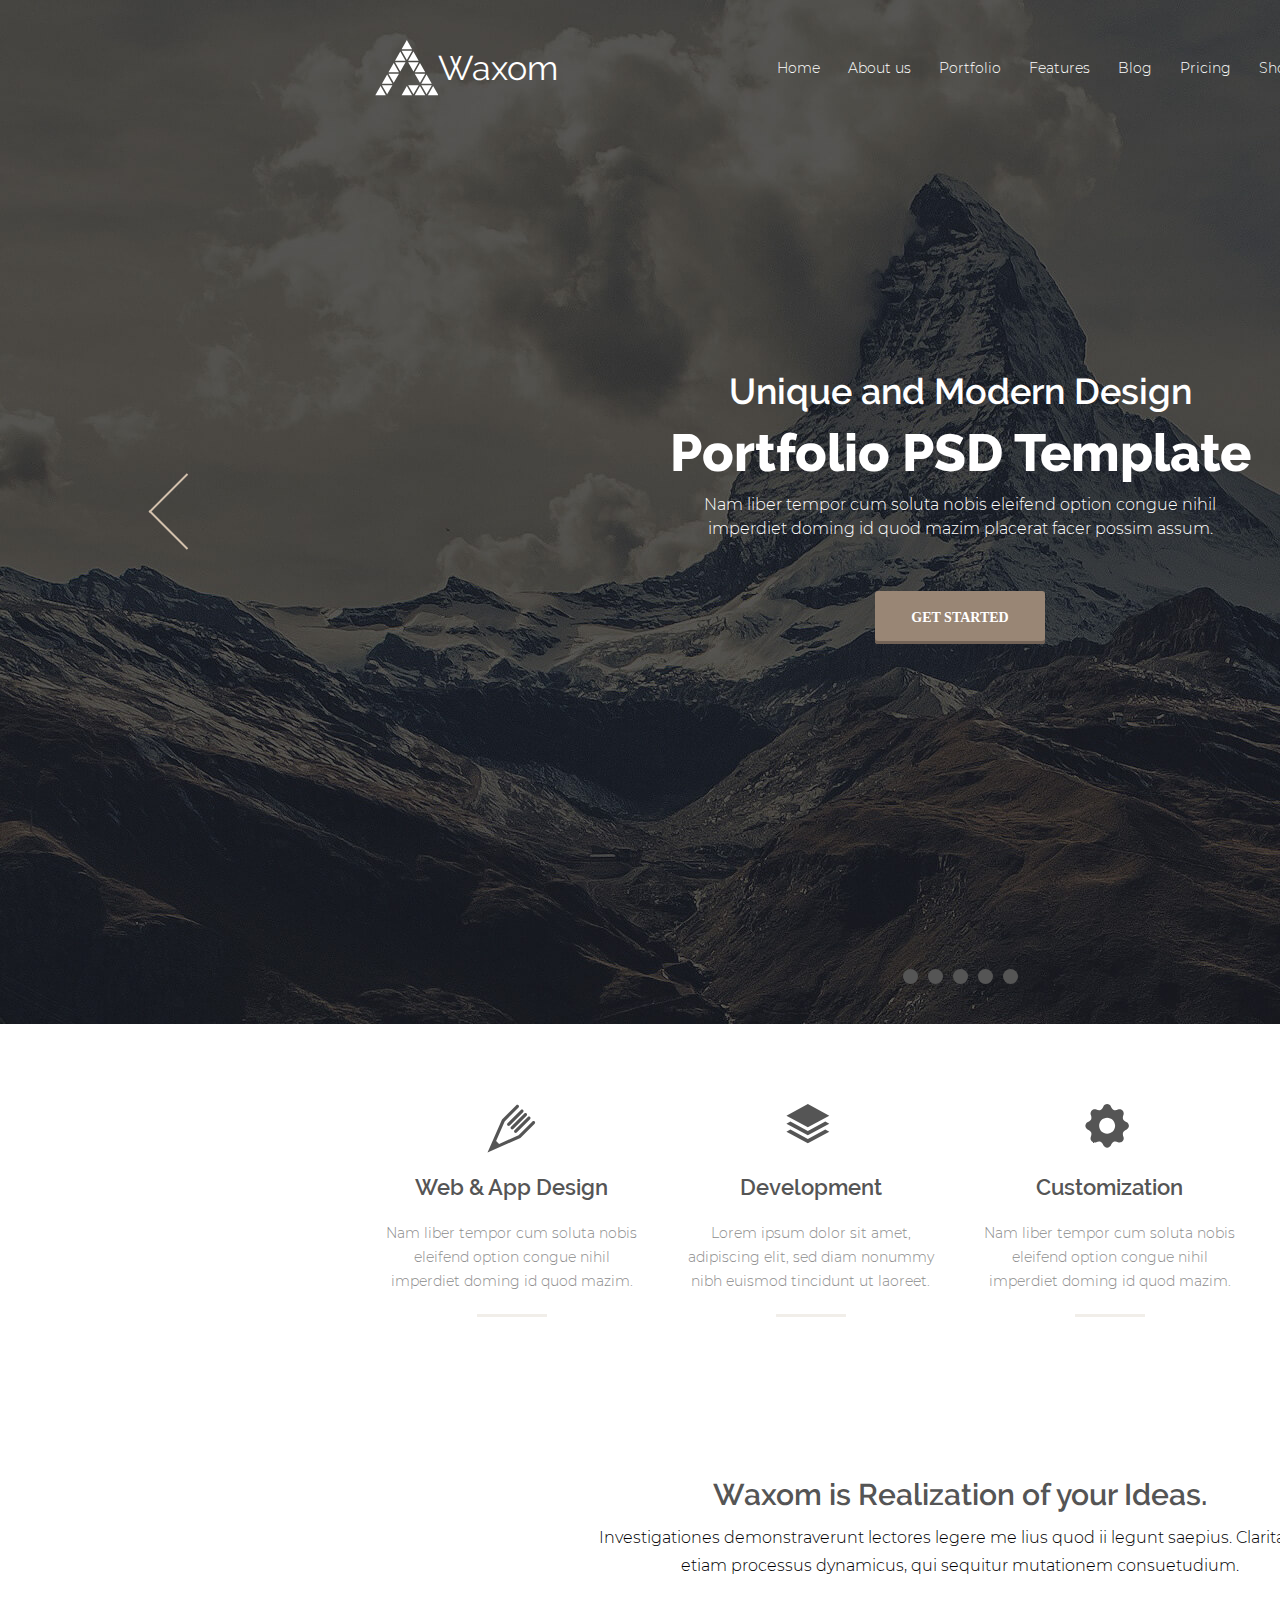
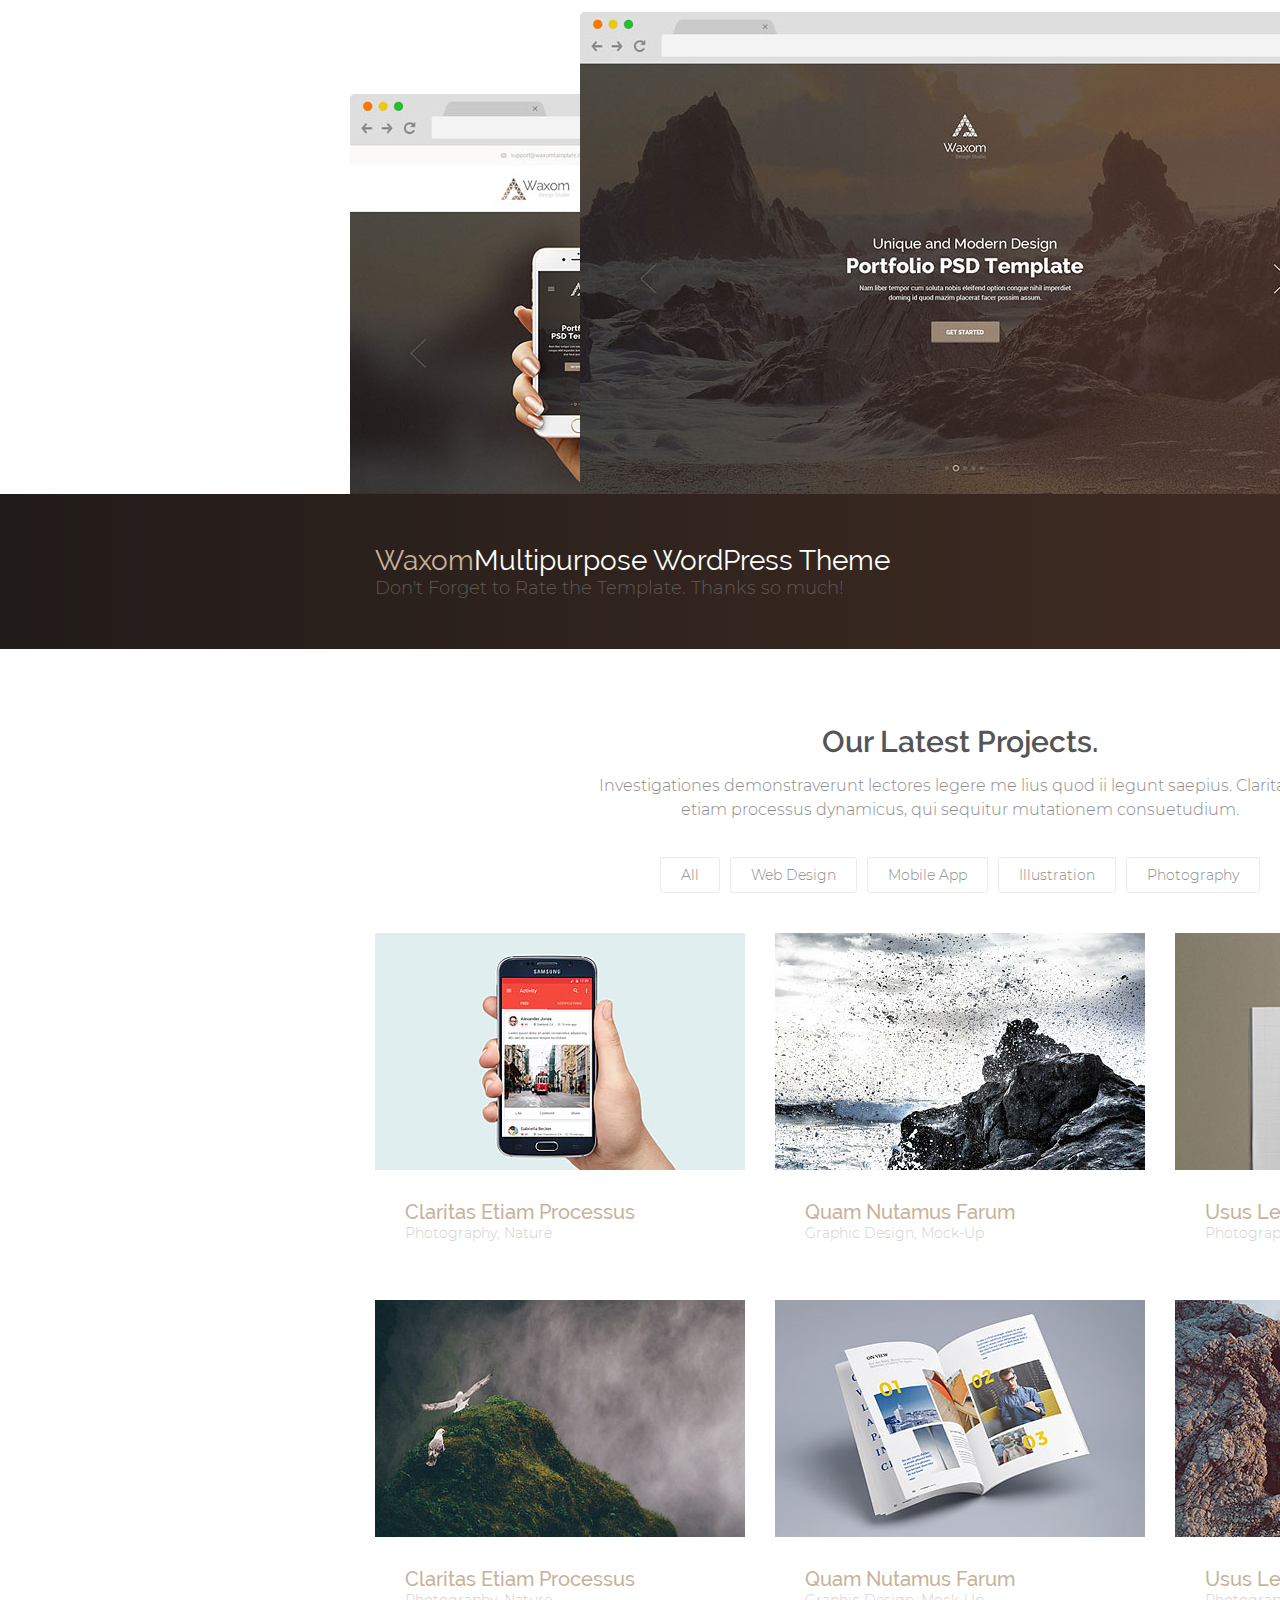
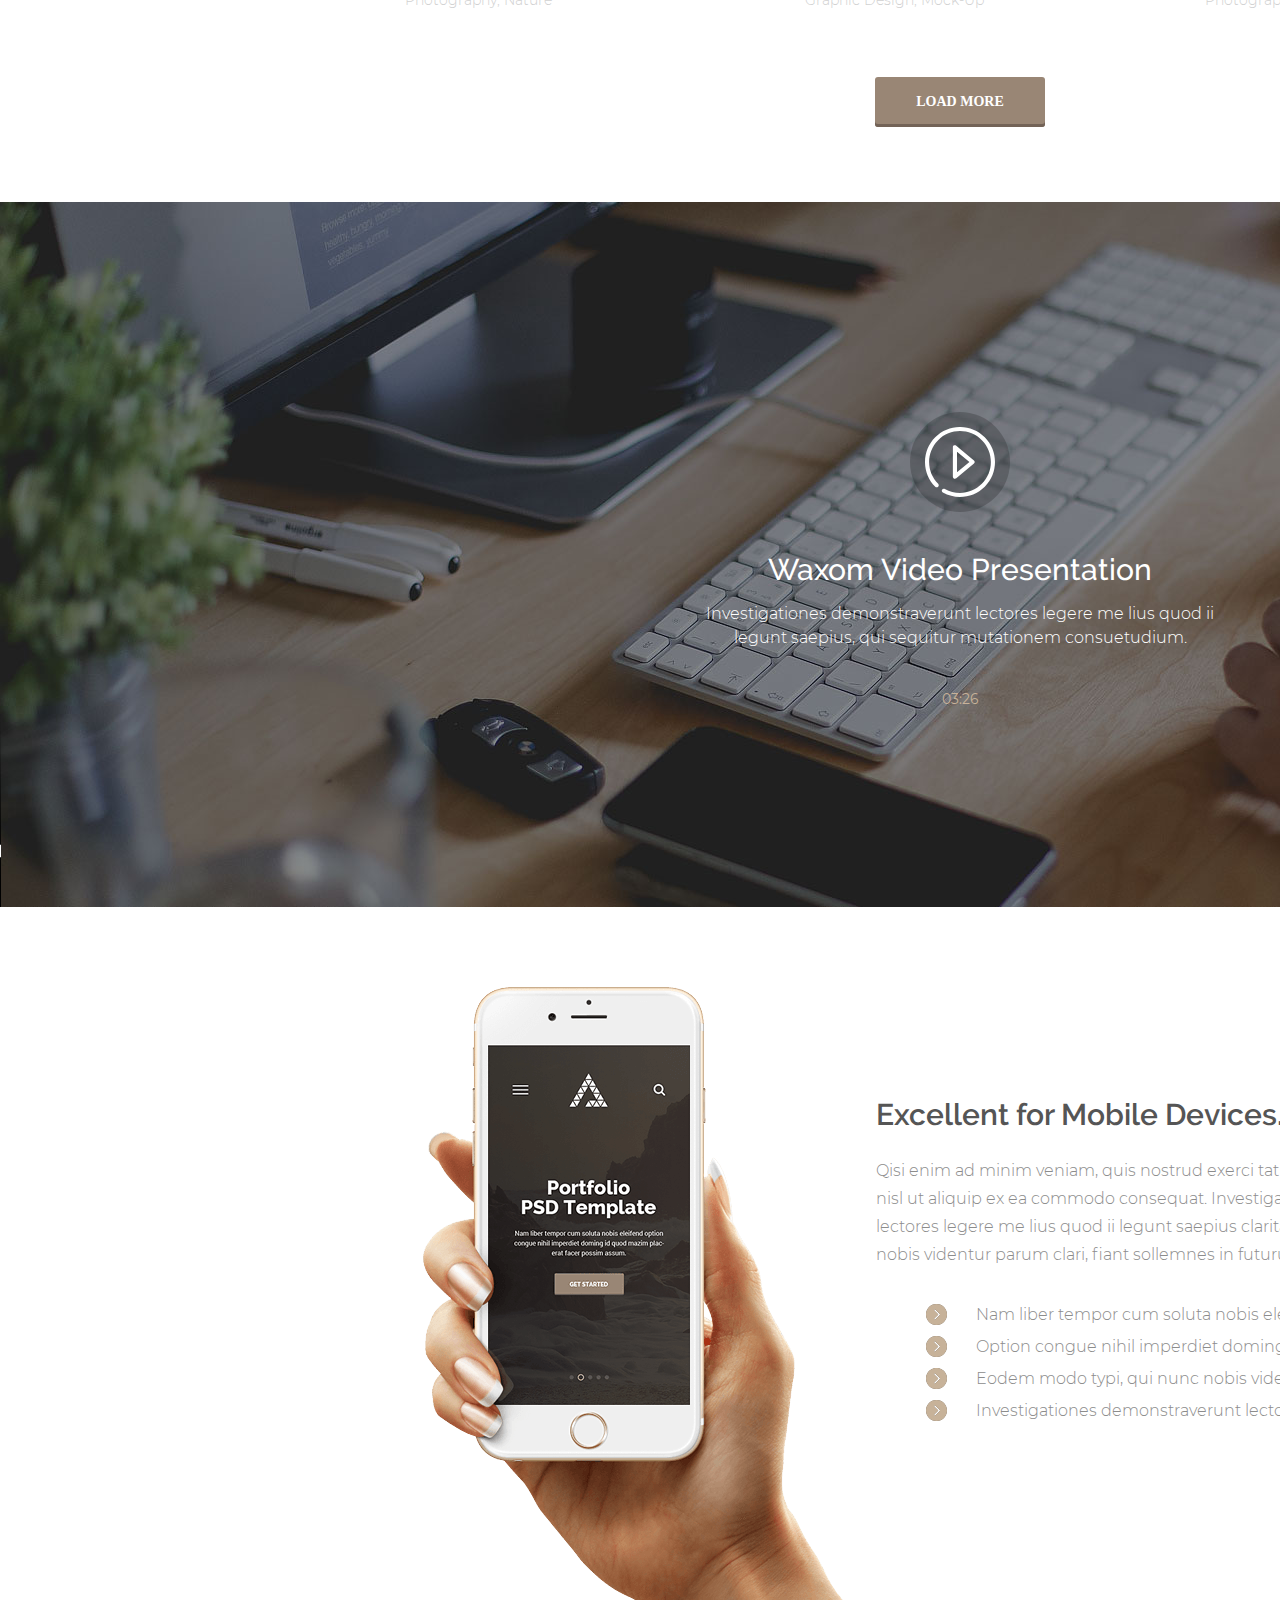
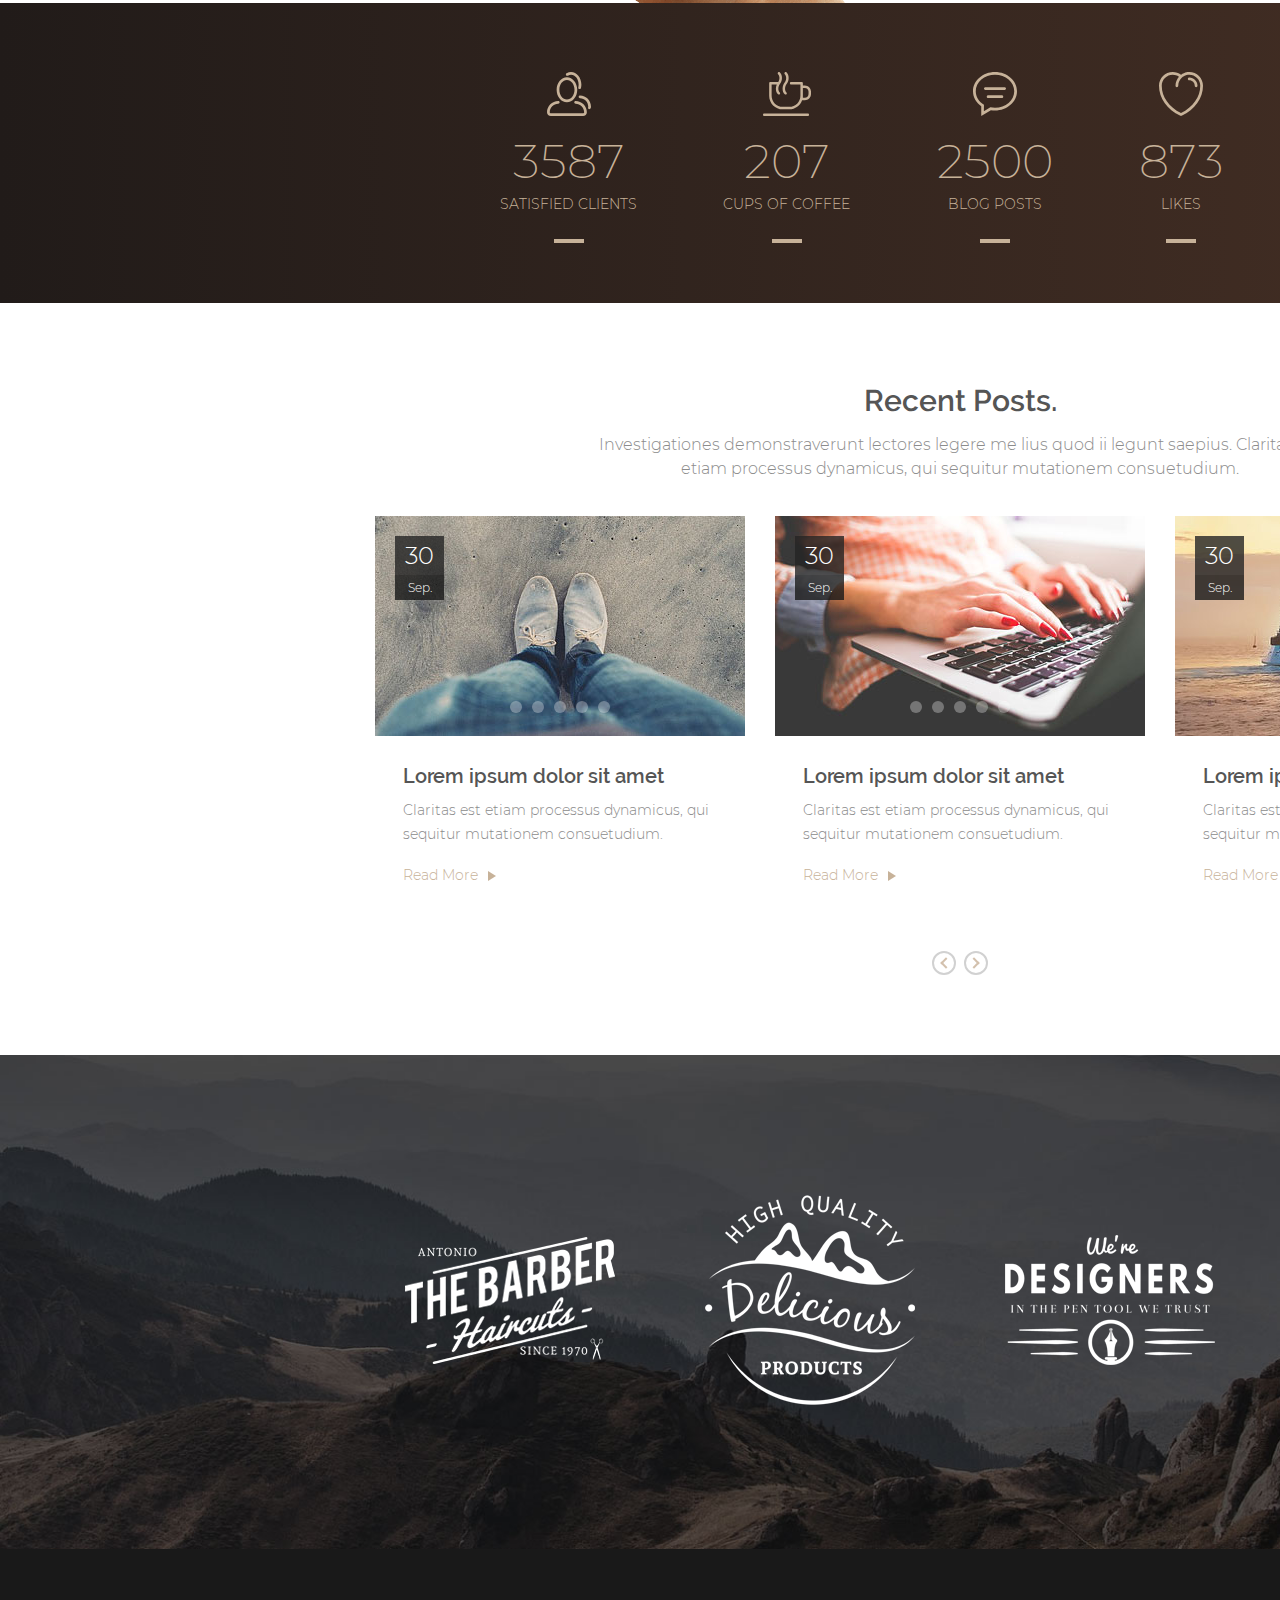
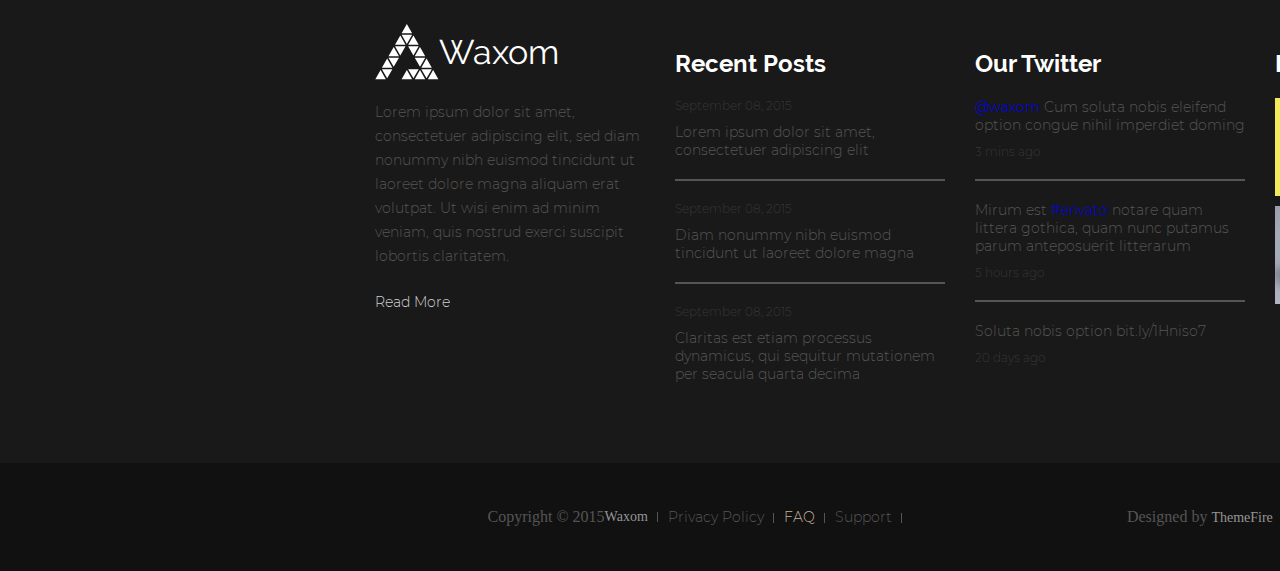
==== commit de7c8974: "Merge branch 'HW6' of https://github.com/PavelPayko/WaxomLayout into HW6" ====
--- a/index.html
+++ b/index.html
@@ -164,7 +164,7 @@
 			</div>
 			<div class="latest-projects__content">
 					<div class="latest-projects__content-wrp">
-						<a href="" class="latest-projects__content-item">
+						<a href="#" class="latest-projects__content-item">
 							<figure class="latest-projects__content-box">
 								<img src="img/project-1.jpg" alt="project-preview" class="latest-projects__content-img" width="370" height="237">
 								<figcaption class="latest-projects__content-title-wrp">
@@ -199,7 +199,8 @@
 									<p class="latest-projects__content-desc">Graphic Design, Mock-Up</p>
 								</figcaption>
 							</figure>
-							<a href="#" class="latest-projects__content-link latest-projects__content-link_left">
+                        </a>
+				        <a href="#" class="latest-projects__content-link latest-projects__content-link_left">
 								<svg class="link"
 								xmlns="http://www.w3.org/2000/svg"
 								xmlns:xlink="http://www.w3.org/1999/xlink"
@@ -207,7 +208,7 @@
 								<path d="M23.499,11.242 L21.573,13.170 L18.386,16.359 C18.233,16.529 18.045,16.683 17.875,16.819 C16.102,18.217 13.750,18.524 11.722,17.724 C10.972,17.433 10.256,16.973 9.643,16.359 L12.284,13.715 C13.239,14.670 14.790,14.670 15.744,13.715 L17.772,11.686 L20.857,8.599 C21.812,7.644 21.812,6.091 20.857,5.137 C19.903,4.182 18.352,4.182 17.397,5.137 L14.943,7.593 C13.409,6.877 11.654,6.757 10.035,7.217 L14.756,2.494 C17.159,0.089 21.096,0.089 23.499,2.494 C25.919,4.915 25.919,8.837 23.499,11.242 ZM14.262,8.293 C15.011,8.582 15.727,9.042 16.341,9.656 L13.699,12.301 C12.745,11.345 11.194,11.345 10.239,12.301 L5.126,17.416 C4.171,18.372 4.171,19.922 5.126,20.878 C6.080,21.834 7.631,21.834 8.586,20.878 L10.938,18.524 C12.949,19.327 13.495,19.394 15.846,18.849 L11.228,23.521 C8.825,25.927 4.887,25.927 2.484,23.521 C0.081,21.117 0.081,17.178 2.484,14.774 L7.597,9.656 C7.665,9.589 7.751,9.503 7.836,9.435 C9.625,7.831 12.131,7.439 14.262,8.293 Z"/>
 							</svg>
 							</a>
-							<a href="#" class="latest-projects__content-link latest-projects__content-link_right">
+				        <a href="#" class="latest-projects__content-link latest-projects__content-link_right">
 								<svg class="lupa"
 								xmlns="http://www.w3.org/2000/svg"
 								xmlns:xlink="http://www.w3.org/1999/xlink"
@@ -215,7 +216,6 @@
 								<path d="M25.456,24.172 C25.135,24.489 24.714,24.646 24.293,24.646 C23.873,24.646 23.451,24.489 23.130,24.172 L18.795,19.901 C16.902,21.348 14.535,22.218 11.959,22.218 C5.793,22.218 0.777,17.276 0.777,11.202 C0.777,5.128 5.793,0.186 11.959,0.186 C18.125,0.186 23.141,5.128 23.141,11.202 C23.141,13.572 22.370,15.764 21.073,17.563 L25.456,21.881 C26.098,22.514 26.098,23.540 25.456,24.172 ZM11.960,2.778 C7.245,2.778 3.409,6.557 3.409,11.202 C3.409,15.847 7.245,19.626 11.960,19.627 C14.064,19.627 15.990,18.871 17.481,17.624 C17.941,17.240 18.355,16.805 18.724,16.336 C19.840,14.913 20.510,13.135 20.510,11.202 C20.510,6.557 16.674,2.778 11.960,2.778 ZM16.810,9.581 C16.625,9.668 16.429,9.711 16.234,9.711 C15.747,9.711 15.280,9.444 15.052,8.983 C14.347,7.559 12.911,6.674 11.304,6.674 C10.578,6.674 9.989,6.094 9.989,5.377 C9.989,4.663 10.578,4.082 11.304,4.082 C13.925,4.082 16.268,5.525 17.417,7.847 C17.735,8.491 17.464,9.267 16.810,9.581 Z"/>
 								</svg>
 							</a>
-						</a>
 					</div>
 					<div class="latest-projects__content-wrp">
 						<a href="#" class="latest-projects__content-item">
@@ -226,7 +226,8 @@
 									<p class="latest-projects__content-desc">Photography, Holiday</p>
 								</figcaption>
 							</figure>
-							<a href="#" class="latest-projects__content-link latest-projects__content-link_left">
+                        </a>
+				        <a href="#" class="latest-projects__content-link latest-projects__content-link_left">
 								<svg class="link"
 								xmlns="http://www.w3.org/2000/svg"
 								xmlns:xlink="http://www.w3.org/1999/xlink"
@@ -234,7 +235,7 @@
 							<path d="M23.499,11.242 L21.573,13.170 L18.386,16.359 C18.233,16.529 18.045,16.683 17.875,16.819 C16.102,18.217 13.750,18.524 11.722,17.724 C10.972,17.433 10.256,16.973 9.643,16.359 L12.284,13.715 C13.239,14.670 14.790,14.670 15.744,13.715 L17.772,11.686 L20.857,8.599 C21.812,7.644 21.812,6.091 20.857,5.137 C19.903,4.182 18.352,4.182 17.397,5.137 L14.943,7.593 C13.409,6.877 11.654,6.757 10.035,7.217 L14.756,2.494 C17.159,0.089 21.096,0.089 23.499,2.494 C25.919,4.915 25.919,8.837 23.499,11.242 ZM14.262,8.293 C15.011,8.582 15.727,9.042 16.341,9.656 L13.699,12.301 C12.745,11.345 11.194,11.345 10.239,12.301 L5.126,17.416 C4.171,18.372 4.171,19.922 5.126,20.878 C6.080,21.834 7.631,21.834 8.586,20.878 L10.938,18.524 C12.949,19.327 13.495,19.394 15.846,18.849 L11.228,23.521 C8.825,25.927 4.887,25.927 2.484,23.521 C0.081,21.117 0.081,17.178 2.484,14.774 L7.597,9.656 C7.665,9.589 7.751,9.503 7.836,9.435 C9.625,7.831 12.131,7.439 14.262,8.293 Z"/>
 							</svg>
 							</a>
-							<a href="#" class="latest-projects__content-link latest-projects__content-link_right">
+				        <a href="#" class="latest-projects__content-link latest-projects__content-link_right">
 								<svg class="lupa"
 								xmlns="http://www.w3.org/2000/svg"
 								xmlns:xlink="http://www.w3.org/1999/xlink"
@@ -242,10 +243,9 @@
 								<path d="M25.456,24.172 C25.135,24.489 24.714,24.646 24.293,24.646 C23.873,24.646 23.451,24.489 23.130,24.172 L18.795,19.901 C16.902,21.348 14.535,22.218 11.959,22.218 C5.793,22.218 0.777,17.276 0.777,11.202 C0.777,5.128 5.793,0.186 11.959,0.186 C18.125,0.186 23.141,5.128 23.141,11.202 C23.141,13.572 22.370,15.764 21.073,17.563 L25.456,21.881 C26.098,22.514 26.098,23.540 25.456,24.172 ZM11.960,2.778 C7.245,2.778 3.409,6.557 3.409,11.202 C3.409,15.847 7.245,19.626 11.960,19.627 C14.064,19.627 15.990,18.871 17.481,17.624 C17.941,17.240 18.355,16.805 18.724,16.336 C19.840,14.913 20.510,13.135 20.510,11.202 C20.510,6.557 16.674,2.778 11.960,2.778 ZM16.810,9.581 C16.625,9.668 16.429,9.711 16.234,9.711 C15.747,9.711 15.280,9.444 15.052,8.983 C14.347,7.559 12.911,6.674 11.304,6.674 C10.578,6.674 9.989,6.094 9.989,5.377 C9.989,4.663 10.578,4.082 11.304,4.082 C13.925,4.082 16.268,5.525 17.417,7.847 C17.735,8.491 17.464,9.267 16.810,9.581 Z"/>
 								</svg>
 							</a>
-						</a>
-					</div>
+						</div>
 					<div class="latest-projects__content-wrp">
-						<a href="" class="latest-projects__content-item">
+						<a href="#" class="latest-projects__content-item">
 							<figure class="latest-projects__content-box">
 								<img src="img/project-4.jpg" alt="project-preview" class="latest-projects__content-img" width="370" height="237">
 								<figcaption class="latest-projects__content-title-wrp">
@@ -280,7 +280,8 @@
 									<p class="latest-projects__content-desc">Graphic Design, Mock-Up</p>
 								</figcaption>
 							</figure>
-							<a href="#" class="latest-projects__content-link latest-projects__content-link_left">
+                        </a>
+				        <a href="#" class="latest-projects__content-link latest-projects__content-link_left">
 								<svg class="link"
 								xmlns="http://www.w3.org/2000/svg"
 								xmlns:xlink="http://www.w3.org/1999/xlink"
@@ -288,7 +289,7 @@
 								<path d="M23.499,11.242 L21.573,13.170 L18.386,16.359 C18.233,16.529 18.045,16.683 17.875,16.819 C16.102,18.217 13.750,18.524 11.722,17.724 C10.972,17.433 10.256,16.973 9.643,16.359 L12.284,13.715 C13.239,14.670 14.790,14.670 15.744,13.715 L17.772,11.686 L20.857,8.599 C21.812,7.644 21.812,6.091 20.857,5.137 C19.903,4.182 18.352,4.182 17.397,5.137 L14.943,7.593 C13.409,6.877 11.654,6.757 10.035,7.217 L14.756,2.494 C17.159,0.089 21.096,0.089 23.499,2.494 C25.919,4.915 25.919,8.837 23.499,11.242 ZM14.262,8.293 C15.011,8.582 15.727,9.042 16.341,9.656 L13.699,12.301 C12.745,11.345 11.194,11.345 10.239,12.301 L5.126,17.416 C4.171,18.372 4.171,19.922 5.126,20.878 C6.080,21.834 7.631,21.834 8.586,20.878 L10.938,18.524 C12.949,19.327 13.495,19.394 15.846,18.849 L11.228,23.521 C8.825,25.927 4.887,25.927 2.484,23.521 C0.081,21.117 0.081,17.178 2.484,14.774 L7.597,9.656 C7.665,9.589 7.751,9.503 7.836,9.435 C9.625,7.831 12.131,7.439 14.262,8.293 Z"/>
 							</svg>
 							</a>
-							<a href="#" class="latest-projects__content-link latest-projects__content-link_right">
+				    	<a href="#" class="latest-projects__content-link latest-projects__content-link_right">
 								<svg class="lupa"
 								xmlns="http://www.w3.org/2000/svg"
 								xmlns:xlink="http://www.w3.org/1999/xlink"
@@ -296,7 +297,6 @@
 								<path d="M25.456,24.172 C25.135,24.489 24.714,24.646 24.293,24.646 C23.873,24.646 23.451,24.489 23.130,24.172 L18.795,19.901 C16.902,21.348 14.535,22.218 11.959,22.218 C5.793,22.218 0.777,17.276 0.777,11.202 C0.777,5.128 5.793,0.186 11.959,0.186 C18.125,0.186 23.141,5.128 23.141,11.202 C23.141,13.572 22.370,15.764 21.073,17.563 L25.456,21.881 C26.098,22.514 26.098,23.540 25.456,24.172 ZM11.960,2.778 C7.245,2.778 3.409,6.557 3.409,11.202 C3.409,15.847 7.245,19.626 11.960,19.627 C14.064,19.627 15.990,18.871 17.481,17.624 C17.941,17.240 18.355,16.805 18.724,16.336 C19.840,14.913 20.510,13.135 20.510,11.202 C20.510,6.557 16.674,2.778 11.960,2.778 ZM16.810,9.581 C16.625,9.668 16.429,9.711 16.234,9.711 C15.747,9.711 15.280,9.444 15.052,8.983 C14.347,7.559 12.911,6.674 11.304,6.674 C10.578,6.674 9.989,6.094 9.989,5.377 C9.989,4.663 10.578,4.082 11.304,4.082 C13.925,4.082 16.268,5.525 17.417,7.847 C17.735,8.491 17.464,9.267 16.810,9.581 Z"/>
 								</svg>
 							</a>
-						</a>
 					</div>
 					<div class="latest-projects__content-wrp">
 						<a href="#" class="latest-projects__content-item">
@@ -307,7 +307,8 @@
 									<p class="latest-projects__content-desc">Photography, Holiday</p>
 								</figcaption>
 							</figure>
-							<a href="#" class="latest-projects__content-link latest-projects__content-link_left">
+                        </a>
+				        <a href="#" class="latest-projects__content-link latest-projects__content-link_left">
 								<svg class="link"
 								xmlns="http://www.w3.org/2000/svg"
 								xmlns:xlink="http://www.w3.org/1999/xlink"
@@ -315,7 +316,7 @@
 							<path d="M23.499,11.242 L21.573,13.170 L18.386,16.359 C18.233,16.529 18.045,16.683 17.875,16.819 C16.102,18.217 13.750,18.524 11.722,17.724 C10.972,17.433 10.256,16.973 9.643,16.359 L12.284,13.715 C13.239,14.670 14.790,14.670 15.744,13.715 L17.772,11.686 L20.857,8.599 C21.812,7.644 21.812,6.091 20.857,5.137 C19.903,4.182 18.352,4.182 17.397,5.137 L14.943,7.593 C13.409,6.877 11.654,6.757 10.035,7.217 L14.756,2.494 C17.159,0.089 21.096,0.089 23.499,2.494 C25.919,4.915 25.919,8.837 23.499,11.242 ZM14.262,8.293 C15.011,8.582 15.727,9.042 16.341,9.656 L13.699,12.301 C12.745,11.345 11.194,11.345 10.239,12.301 L5.126,17.416 C4.171,18.372 4.171,19.922 5.126,20.878 C6.080,21.834 7.631,21.834 8.586,20.878 L10.938,18.524 C12.949,19.327 13.495,19.394 15.846,18.849 L11.228,23.521 C8.825,25.927 4.887,25.927 2.484,23.521 C0.081,21.117 0.081,17.178 2.484,14.774 L7.597,9.656 C7.665,9.589 7.751,9.503 7.836,9.435 C9.625,7.831 12.131,7.439 14.262,8.293 Z"/>
 							</svg>
 							</a>
-							<a href="#" class="latest-projects__content-link latest-projects__content-link_right">
+				        <a href="#" class="latest-projects__content-link latest-projects__content-link_right">
 								<svg class="lupa"
 								xmlns="http://www.w3.org/2000/svg"
 								xmlns:xlink="http://www.w3.org/1999/xlink"
@@ -323,7 +324,6 @@
 								<path d="M25.456,24.172 C25.135,24.489 24.714,24.646 24.293,24.646 C23.873,24.646 23.451,24.489 23.130,24.172 L18.795,19.901 C16.902,21.348 14.535,22.218 11.959,22.218 C5.793,22.218 0.777,17.276 0.777,11.202 C0.777,5.128 5.793,0.186 11.959,0.186 C18.125,0.186 23.141,5.128 23.141,11.202 C23.141,13.572 22.370,15.764 21.073,17.563 L25.456,21.881 C26.098,22.514 26.098,23.540 25.456,24.172 ZM11.960,2.778 C7.245,2.778 3.409,6.557 3.409,11.202 C3.409,15.847 7.245,19.626 11.960,19.627 C14.064,19.627 15.990,18.871 17.481,17.624 C17.941,17.240 18.355,16.805 18.724,16.336 C19.840,14.913 20.510,13.135 20.510,11.202 C20.510,6.557 16.674,2.778 11.960,2.778 ZM16.810,9.581 C16.625,9.668 16.429,9.711 16.234,9.711 C15.747,9.711 15.280,9.444 15.052,8.983 C14.347,7.559 12.911,6.674 11.304,6.674 C10.578,6.674 9.989,6.094 9.989,5.377 C9.989,4.663 10.578,4.082 11.304,4.082 C13.925,4.082 16.268,5.525 17.417,7.847 C17.735,8.491 17.464,9.267 16.810,9.581 Z"/>
 								</svg>
 							</a>
-						</a>
 					</div>
 					
 			</div>
@@ -332,7 +332,7 @@
 			</button>
 		</section>
 		<section class="video">
-			<video class="video-file" src="video/white-soup.mp4" controls width="100%" muted poster="img/poster.jpg" width="1920" height="705"></video>
+			<video class="video-file" src="video/white-soup.mp4" controls muted poster="img/poster.jpg" width="1920" height="705"></video>
 			<div class="video__infobox">
 				<button class="video__infobox-play">
 					<svg class="video__infobox-icon-play"
--- a/css/main.css
+++ b/css/main.css
@@ -1,55 +1,46 @@
 @font-face {
   font-family: 'Raleway-Regular';
   src: url('../fonts/Raleway/Raleway-Regular.ttf') format("truetype");
-  font-weight: Regular;
   font-style: normal;
 }
 @font-face {
   font-family: 'Raleway-Medium';
   src: url('../fonts/Raleway/Raleway-Medium.ttf') format("truetype");
-  font-weight: Medium;
   font-style: normal;
 }
 @font-face {
   font-family: 'Raleway-Regular';
   src: url('../fonts/Raleway/Raleway-Regular.ttf') format("truetype");
-  font-weight: Regular;
   font-style: normal;
 }
 @font-face {
   font-family: 'Raleway-SemiBold';
   src: url('../fonts/Raleway/Raleway-SemiBold.ttf') format("truetype");
-  font-weight: SemiBold;
   font-style: normal;
 }
 @font-face {
   font-family: 'Raleway-ExtraBold';
   src: url('../fonts/Raleway/Raleway-ExtraBold.ttf') format("truetype");
-  font-weight: ExtraBold;
   font-style: normal;
 }
 @font-face {
   font-family: 'Montserrat-Light';
   src: url('../fonts/Montserrat/Montserrat-Light.ttf') format("truetype");
-  font-weight: Light;
   font-style: normal;
 }
 @font-face {
   font-family: 'Montserrat-ExtraLight';
   src: url('../fonts/Montserrat/Montserrat-ExtraLight.ttf') format("truetype");
-  font-weight: ExtraLight;
   font-style: normal;
 }
 @font-face {
   font-family: 'Montserrat-Regular';
   src: url('../fonts/Montserrat/Montserrat-Regular.ttf') format("truetype");
-  font-weight: Regular;
   font-style: normal;
 }
 @font-face {
   font-family: 'Raleway-Bold';
   src: url('../fonts/Raleway/Raleway-Bold.ttf') format("truetype");
-  font-weight: Bold;
   font-style: normal;
 }
 body {
@@ -627,14 +618,18 @@
   margin: 0 0 40px 0;
   padding: 15px;
   box-sizing: border-box;
-  outline: none;
   border: none;
-}
-.video__infobox-play:hover .video__infobox-icon-play {
-  fill: #555555;
+  outline: none;
+  color: #fff;
+}
+.video__infobox-play:hover {
+  color: #c7b299;
+}
+.video__infobox-play:active {
+  color: #fff;
 }
 .video__infobox-icon-play {
-  fill: #fff;
+  fill: currentColor;
 }
 .video__infobox-title {
   font-family: Raleway-Medium;
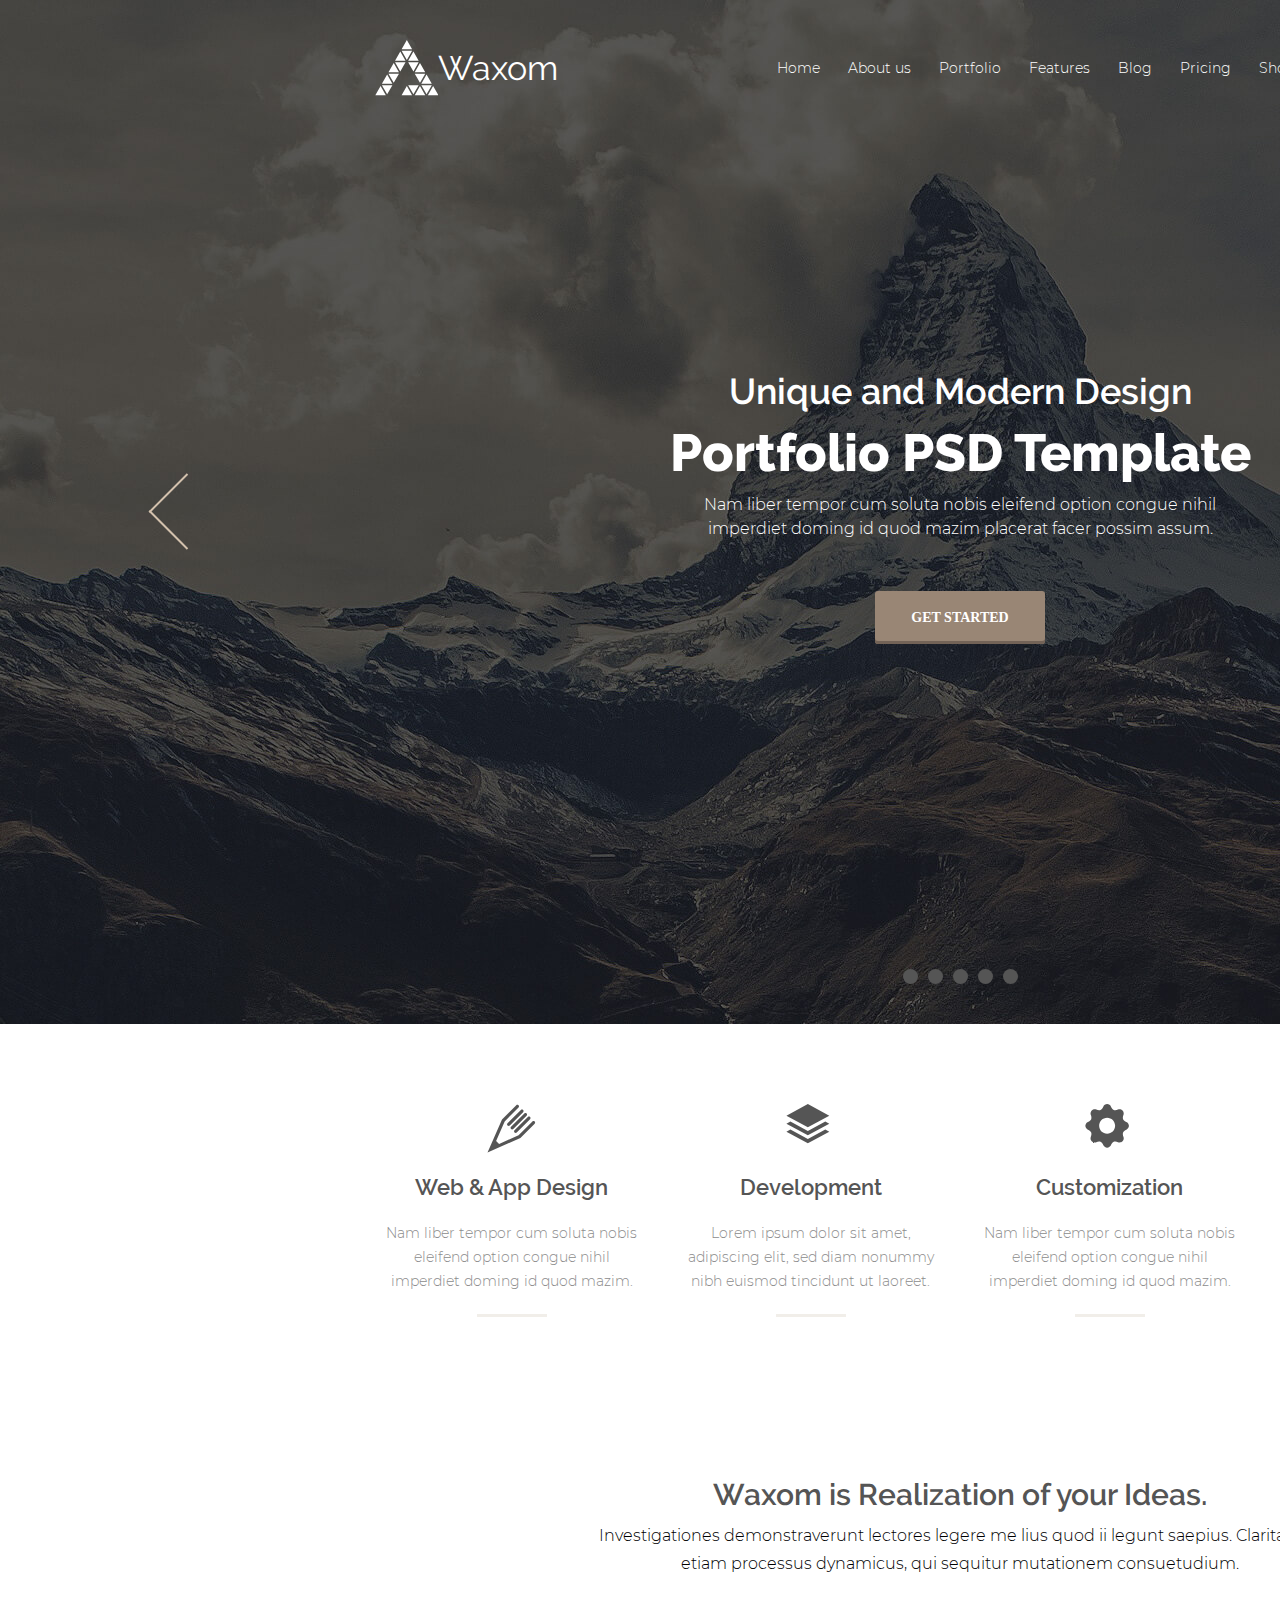
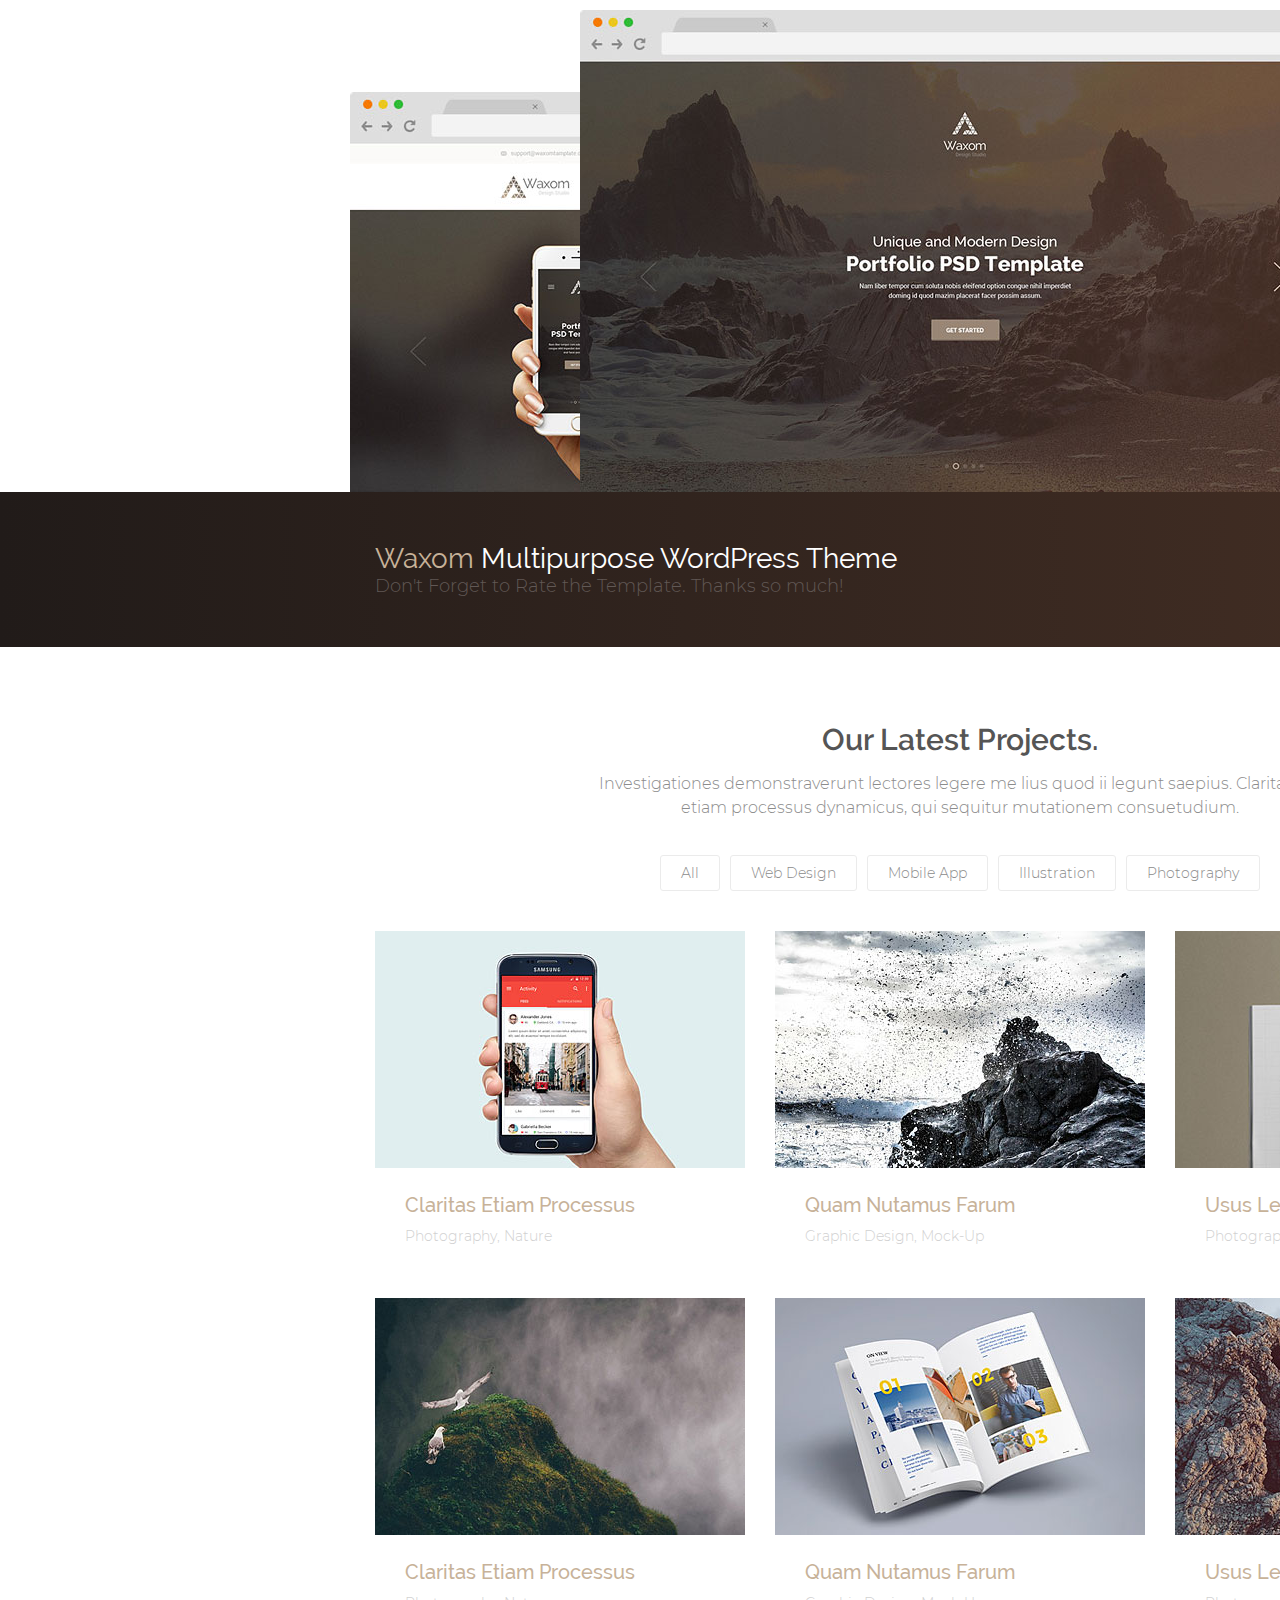
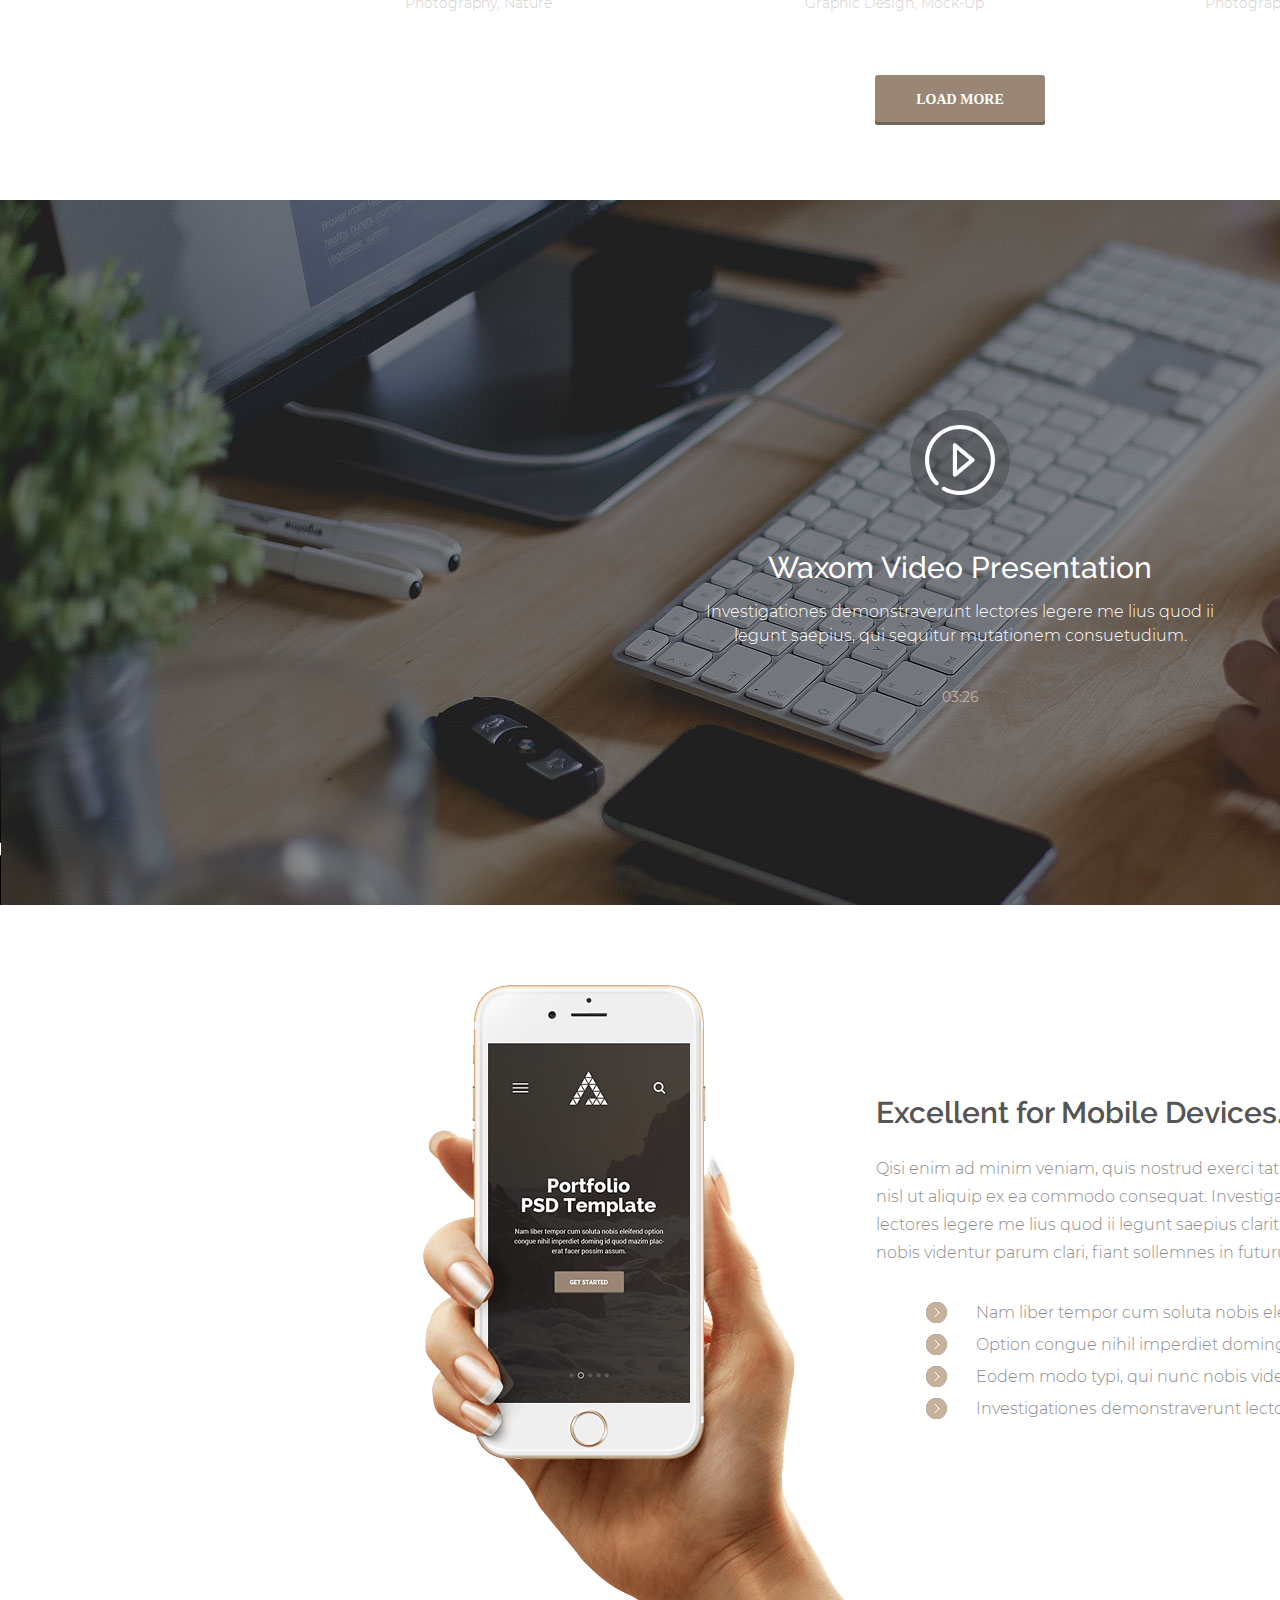
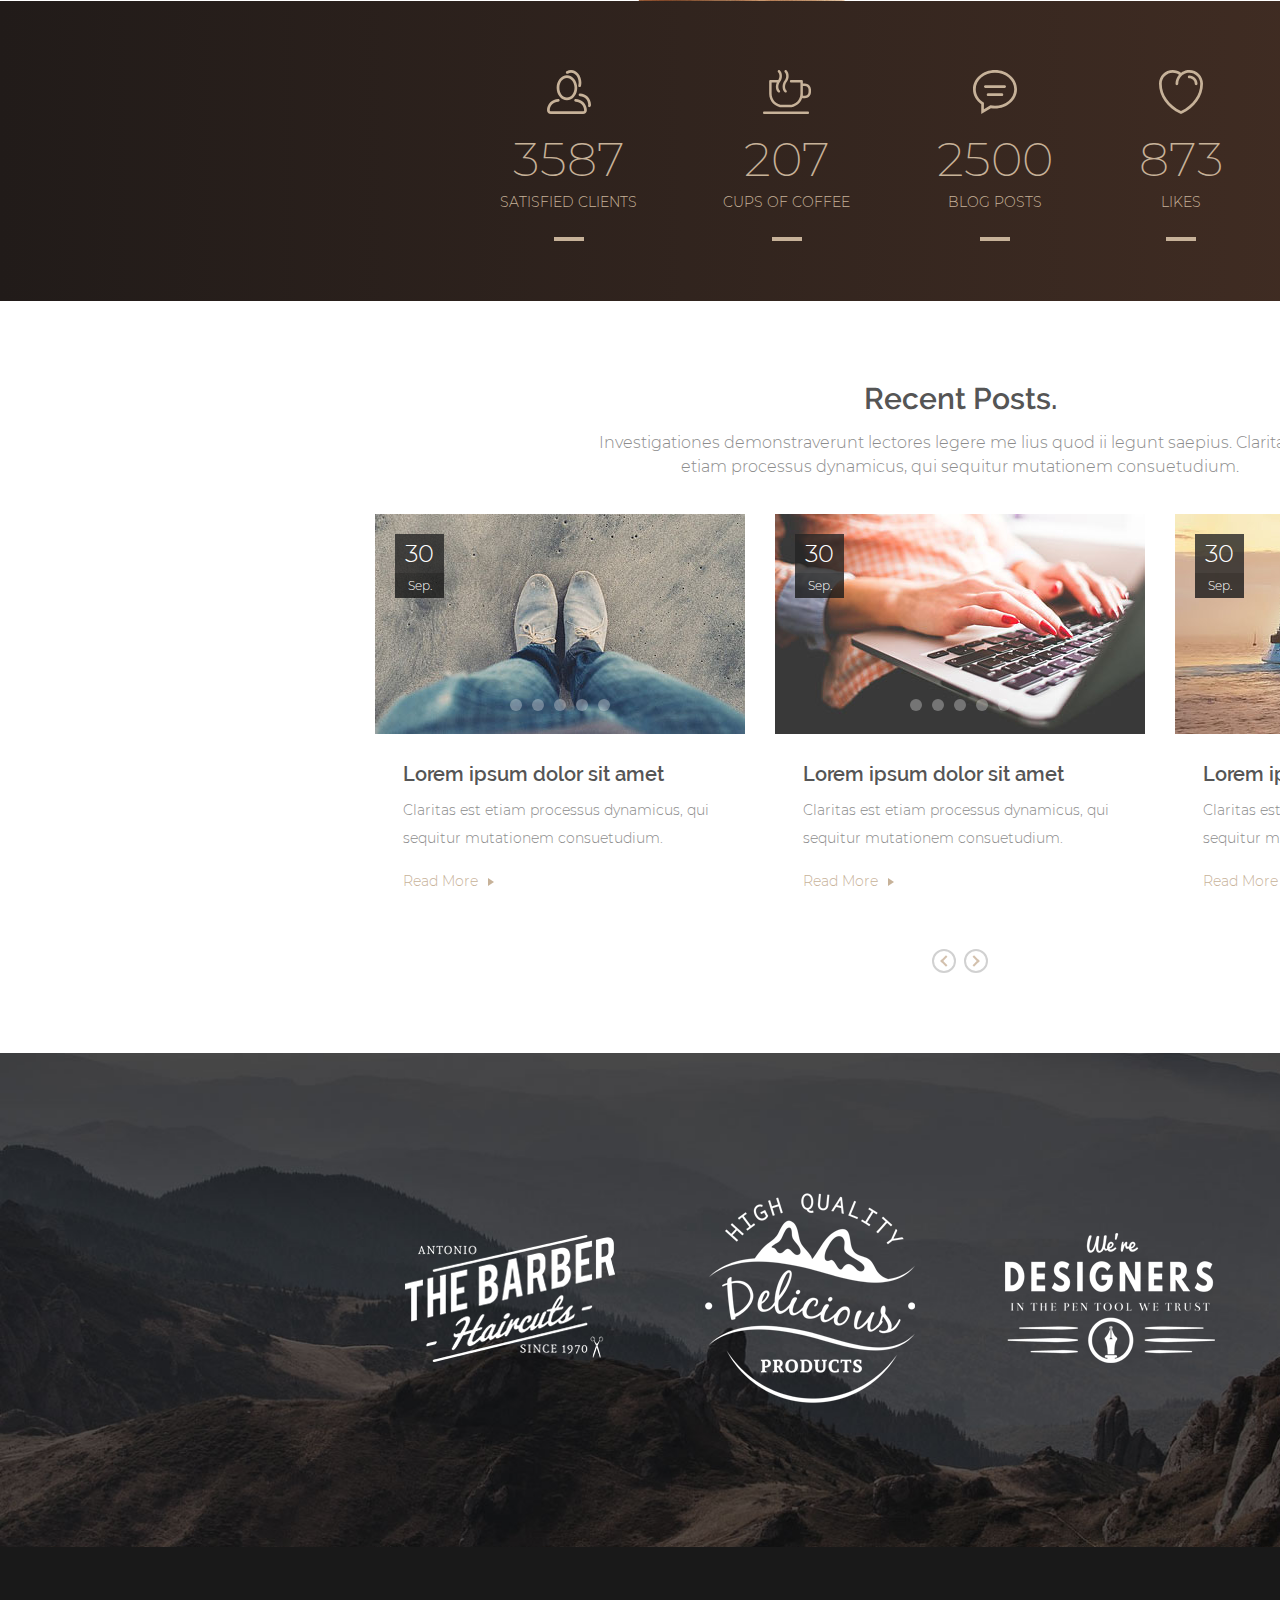
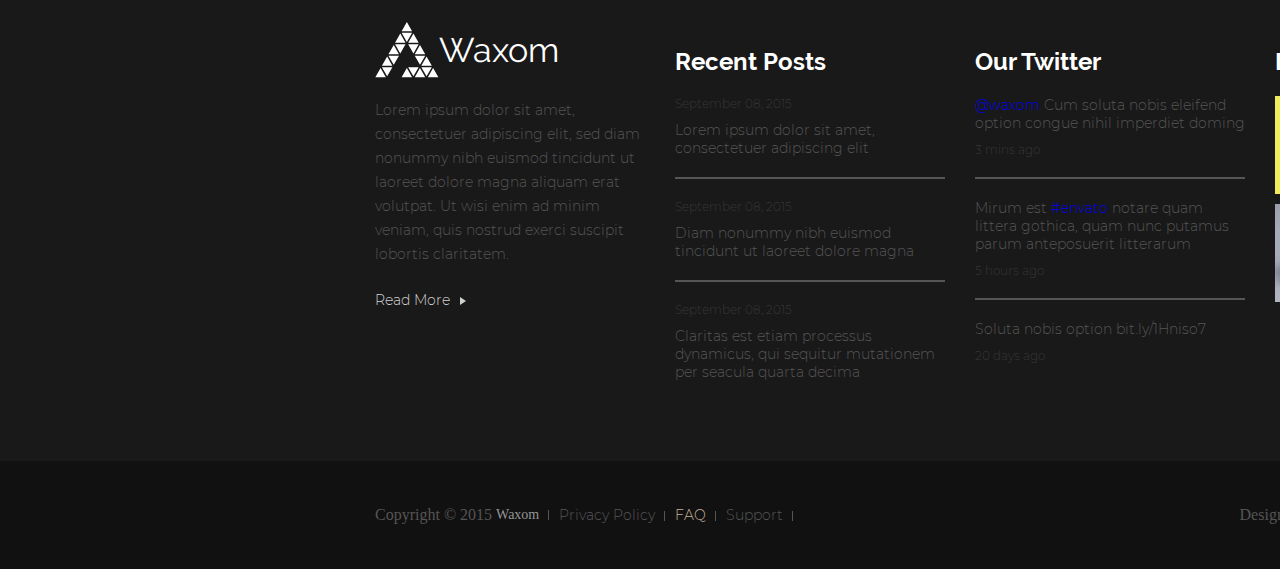
==== commit eea29bf6: "проверил отступы, внес корректировки в форматирование кода" ====
--- a/index.html
+++ b/index.html
@@ -142,7 +142,9 @@
 		<aside class="wordpress">
 			<div class="wordpress__title-wrp">
 			<span class="wordpress__title">
-				<span class="wordpress__title-logo">Waxom</span>Multipurpose WordPress Theme</span>
+				<span class="wordpress__title-logo">Waxom</span>
+				Multipurpose WordPress Theme
+			</span>
 			<p class="wordpress__text">Don't Forget to Rate the Template. Thanks so much!</p>
 			</div>
 			<button class="wordpress__btn btn">
@@ -169,7 +171,7 @@
 								<img src="img/project-1.jpg" alt="project-preview" class="latest-projects__content-img" width="370" height="237">
 								<figcaption class="latest-projects__content-title-wrp">
 									<span class="latest-projects__content-title">Claritas Etiam Processus</span>
-									<p class="latest-projects__content-desc">Photography, Nature</p>
+									<span class="latest-projects__content-desc">Photography, Nature</span>
 								</figcaption>
 							</figure>
 						</a>
@@ -196,7 +198,7 @@
 								<img src="img/project-2.jpg" alt="project-preview" class="latest-projects__content-img" width="370" height="237">
 								<figcaption class="latest-projects__content-title-wrp">
 									<span class="latest-projects__content-title">Quam Nutamus Farum</span>
-									<p class="latest-projects__content-desc">Graphic Design, Mock-Up</p>
+									<span class="latest-projects__content-desc">Graphic Design, Mock-Up</span>
 								</figcaption>
 							</figure>
                         </a>
@@ -223,7 +225,7 @@
 								<img src="img/project-3.jpg" alt="project-preview" class="latest-projects__content-img" width="370" height="237">
 								<figcaption class="latest-projects__content-title-wrp">
 									<span class="latest-projects__content-title">Usus Legentis Videntur</span>
-									<p class="latest-projects__content-desc">Photography, Holiday</p>
+									<span class="latest-projects__content-desc">Photography, Holiday</span>
 								</figcaption>
 							</figure>
                         </a>
@@ -250,7 +252,7 @@
 								<img src="img/project-4.jpg" alt="project-preview" class="latest-projects__content-img" width="370" height="237">
 								<figcaption class="latest-projects__content-title-wrp">
 									<span class="latest-projects__content-title">Claritas Etiam Processus</span>
-									<p class="latest-projects__content-desc">Photography, Nature</p>
+									<span class="latest-projects__content-desc">Photography, Nature</span>
 								</figcaption>
 							</figure>
 						</a>
@@ -277,7 +279,7 @@
 								<img src="img/project-5.jpg" alt="project-preview" class="latest-projects__content-img" width="370" height="237">
 								<figcaption class="latest-projects__content-title-wrp">
 									<span class="latest-projects__content-title">Quam Nutamus Farum</span>
-									<p class="latest-projects__content-desc">Graphic Design, Mock-Up</p>
+									<span class="latest-projects__content-desc">Graphic Design, Mock-Up</span>
 								</figcaption>
 							</figure>
                         </a>
@@ -304,7 +306,7 @@
 								<img src="img/project-6.jpg" alt="project-preview" class="latest-projects__content-img" width="370" height="237">
 								<figcaption class="latest-projects__content-title-wrp">
 									<span class="latest-projects__content-title">Usus Legentis Videntur</span>
-									<p class="latest-projects__content-desc">Photography, Holiday</p>
+									<span class="latest-projects__content-desc">Photography, Holiday</span>
 								</figcaption>
 							</figure>
                         </a>
@@ -349,7 +351,7 @@
 		</section>
 		<section class="mobile">
 			<figure class="mobile__img-box">
-				<img src="img/mobile_bg.png" alt="mobile" class="mobile__img">
+				<img src="img/mobile_bg.png" alt="mobile" class="mobile__img" width="423"	height="616">
 			</figure>
 			<div class="mobile__content">
 				<span class="mobile__content-title">Excellent for Mobile Devices.</span>
@@ -371,7 +373,7 @@
 				<path d="M19.937,30.250 C25.625,30.250 30.250,24.621 30.250,17.703 C30.250,10.784 25.625,5.156 19.937,5.156 C17.124,5.156 14.498,6.502 12.543,8.944 C10.660,11.298 9.624,14.408 9.625,17.703 C9.625,24.622 14.250,30.250 19.937,30.250 ZM19.937,7.906 C24.107,7.906 27.500,12.300 27.500,17.703 C27.500,23.106 24.107,27.500 19.937,27.500 C15.768,27.500 12.375,23.106 12.372,17.703 C12.372,12.300 15.765,7.906 19.937,7.906 ZM28.598,28.875 C27.838,28.875 27.223,29.490 27.223,30.250 C27.223,31.010 27.838,31.625 28.598,31.625 C33.299,31.625 37.125,35.450 37.125,40.153 C37.125,40.755 36.631,41.250 36.024,41.250 L3.848,41.250 C3.243,41.250 2.750,40.758 2.750,40.153 C2.750,35.450 6.574,31.625 11.274,31.625 C12.034,31.625 12.649,31.010 12.649,30.250 C12.649,29.490 12.034,28.875 11.274,28.875 C5.057,28.875 -0.000,33.934 -0.000,40.153 C-0.000,42.274 1.727,44.000 3.848,44.000 L36.024,44.000 C38.147,44.000 39.875,42.274 39.875,40.153 C39.875,33.934 34.815,28.875 28.598,28.875 ZM20.943,3.629 C21.927,3.045 22.976,2.751 24.062,2.751 C28.232,2.751 31.625,7.146 31.625,12.547 C31.625,13.516 31.518,14.466 31.305,15.375 C31.131,16.114 31.590,16.854 32.329,17.027 C32.435,17.054 32.539,17.064 32.644,17.064 C33.268,17.064 33.833,16.636 33.982,16.004 C34.241,14.889 34.375,13.726 34.375,12.547 C34.375,5.629 29.750,-0.000 24.062,-0.000 C22.499,-0.000 20.938,0.435 19.544,1.261 C18.889,1.647 18.674,2.491 19.060,3.144 C19.447,3.798 20.292,4.015 20.943,3.629 ZM33.000,23.375 C32.240,23.375 31.625,23.990 31.625,24.750 C31.625,25.510 32.240,26.125 33.000,26.125 C37.701,26.125 41.250,30.043 41.250,34.743 C41.250,34.899 41.220,35.053 41.156,35.191 C40.848,35.887 41.161,36.698 41.854,37.006 C42.034,37.087 42.225,37.125 42.413,37.125 C42.939,37.125 43.441,36.819 43.670,36.308 C43.888,35.814 44.000,35.288 44.000,34.740 C44.000,28.527 39.217,23.375 33.000,23.375 Z"/>
 				</svg>
 				<span class="counters-meter">3587</span>
-				<p class="counters-title">Satisfied Clients</p>
+				<span class="counters-title">Satisfied Clients</span>
 			</div>
 			<div class="counters-item">
 				<svg class="counters-icon"
@@ -381,7 +383,7 @@
 				<path d="M46.043,42.749 C46.043,43.440 45.491,44.000 44.809,44.000 L1.234,44.000 C0.553,44.000 -0.000,43.440 -0.000,42.749 C-0.000,42.058 0.553,41.498 1.234,41.498 L44.809,41.498 C45.491,41.498 46.043,42.058 46.043,42.749 ZM21.769,22.213 C22.007,22.438 22.309,22.549 22.611,22.549 C22.941,22.549 23.270,22.416 23.513,22.152 C23.978,21.647 23.951,20.855 23.453,20.384 C21.337,18.382 21.790,14.314 23.608,12.014 C26.075,8.894 26.618,3.331 23.453,0.337 C22.955,-0.134 22.174,-0.107 21.709,0.398 C21.244,0.904 21.271,1.695 21.769,2.166 C23.670,3.964 23.627,7.989 21.682,10.450 C20.404,12.067 19.640,14.234 19.586,16.396 C19.526,18.759 20.302,20.825 21.769,22.213 ZM48.000,19.614 L48.000,22.014 C48.000,25.455 45.239,28.253 41.846,28.253 L39.091,28.253 C37.221,33.524 32.240,37.304 26.405,37.304 L19.639,37.304 C12.208,37.304 6.163,31.175 6.163,23.642 L6.163,11.232 C6.163,10.541 6.715,9.981 7.397,9.981 L15.312,9.981 C16.918,7.505 16.847,3.854 15.063,2.166 C14.565,1.695 14.538,0.904 15.003,0.398 C15.467,-0.107 16.248,-0.134 16.747,0.337 C19.911,3.331 19.368,8.894 16.902,12.014 C15.083,14.314 14.630,18.383 16.747,20.384 C17.245,20.855 17.272,21.647 16.807,22.152 C16.342,22.657 15.561,22.684 15.063,22.213 C13.595,20.825 12.820,18.759 12.879,16.396 C12.913,15.049 13.222,13.700 13.760,12.483 L8.630,12.483 L8.630,23.642 C8.630,29.796 13.569,34.802 19.639,34.802 L26.405,34.802 C32.475,34.802 37.413,29.796 37.413,23.642 L37.413,12.483 L28.135,12.483 C27.453,12.483 26.901,11.923 26.901,11.232 C26.901,10.541 27.453,9.981 28.135,9.981 L38.647,9.981 C39.329,9.981 39.881,10.541 39.881,11.232 L39.881,13.375 L41.846,13.375 C45.239,13.375 48.000,16.174 48.000,19.614 ZM45.532,19.614 C45.532,17.554 43.878,15.877 41.846,15.877 L39.881,15.877 L39.881,25.751 L41.846,25.751 C43.878,25.751 45.532,24.075 45.532,22.014 L45.532,19.614 Z"/>
 				</svg>
 				<span class="counters-meter">207</span>
-				<p class="counters-title">Cups of coffee</p>
+				<span class="counters-title">Cups of coffee</span>
 			</div>
 			<div class="counters-item">
 				<svg class="counters-icon"
@@ -391,7 +393,7 @@
 				<path d="M28.873,23.374 L15.126,23.374 C14.367,23.374 13.751,23.990 13.751,24.748 C13.751,25.508 14.367,26.124 15.126,26.124 L28.873,26.124 C29.632,26.124 30.248,25.508 30.248,24.748 C30.248,23.990 29.632,23.374 28.873,23.374 ZM31.622,15.126 L12.376,15.126 C11.617,15.126 11.001,15.741 11.001,16.501 C11.001,17.259 11.617,17.875 12.376,17.875 L31.622,17.875 C32.382,17.875 32.997,17.259 32.997,16.501 C32.997,15.741 32.382,15.126 31.622,15.126 ZM21.999,0.003 C9.852,0.003 0.003,8.620 0.003,19.250 C0.003,25.325 3.227,30.733 8.252,34.261 L8.252,43.995 L17.887,38.149 C19.221,38.368 20.593,38.496 21.999,38.496 C34.148,38.496 43.995,29.879 43.995,19.250 C43.995,8.620 34.148,0.003 21.999,0.003 ZM21.999,35.747 C20.393,35.747 18.843,35.560 17.353,35.242 L10.880,39.133 L10.967,32.756 C6.005,29.772 2.753,24.839 2.753,19.250 C2.753,10.139 11.370,2.753 21.999,2.753 C32.629,2.753 41.246,10.139 41.246,19.250 C41.246,28.360 32.629,35.747 21.999,35.747 Z"/>
 				</svg>
 				<span class="counters-meter">2500</span>
-				<p class="counters-title">Blog posts</p>
+				<span class="counters-title">Blog posts</span>
 			</div>
 			<div class="counters-item">
 				<svg class="counters-icon"
@@ -401,7 +403,7 @@
 				<path d="M30.250,-0.000 C29.826,-0.000 29.403,0.026 28.982,0.064 C28.828,0.078 28.676,0.100 28.523,0.121 C28.265,0.152 28.010,0.191 27.755,0.238 C27.567,0.272 27.383,0.311 27.203,0.352 C26.992,0.400 26.783,0.456 26.573,0.514 C26.375,0.569 26.177,0.623 25.983,0.686 C25.805,0.744 25.634,0.813 25.459,0.879 C25.000,1.051 24.551,1.245 24.116,1.461 C24.030,1.503 23.940,1.542 23.856,1.588 C23.627,1.709 23.407,1.843 23.184,1.976 C23.063,2.050 22.940,2.120 22.819,2.198 C22.604,2.336 22.397,2.483 22.191,2.632 C22.129,2.677 22.063,2.718 22.000,2.764 C19.623,0.975 16.735,-0.000 13.750,-0.000 C6.168,-0.000 -0.000,6.166 -0.000,13.750 C-0.000,26.195 8.002,37.452 21.406,43.863 C21.594,43.954 21.798,44.000 22.000,44.000 C22.202,44.000 22.405,43.954 22.594,43.863 C35.997,37.452 44.000,26.195 44.000,13.750 C44.000,6.166 37.831,-0.000 30.250,-0.000 ZM22.000,41.097 C9.934,35.108 2.750,24.927 2.750,13.750 C2.750,7.684 7.685,2.750 13.750,2.750 C15.969,2.750 18.118,3.434 19.940,4.683 C17.805,7.107 16.500,10.275 16.500,13.750 C16.500,14.509 17.114,15.125 17.875,15.125 C18.636,15.125 19.250,14.509 19.250,13.750 C19.250,10.476 20.696,7.539 22.973,5.523 C23.184,5.335 23.405,5.157 23.627,4.987 C23.678,4.951 23.728,4.912 23.779,4.874 C23.998,4.715 24.222,4.562 24.452,4.420 C24.515,4.380 24.578,4.341 24.643,4.304 C24.864,4.171 25.091,4.046 25.321,3.931 C25.400,3.891 25.482,3.852 25.562,3.814 C25.783,3.710 26.005,3.611 26.232,3.521 C26.332,3.481 26.434,3.445 26.537,3.408 C26.751,3.331 26.965,3.259 27.183,3.196 C27.316,3.158 27.445,3.125 27.578,3.093 C27.775,3.044 27.970,2.993 28.171,2.953 C28.353,2.920 28.537,2.896 28.719,2.869 C28.875,2.846 29.031,2.820 29.189,2.803 C29.538,2.771 29.893,2.750 30.250,2.750 C36.315,2.750 41.250,7.684 41.250,13.750 C41.250,24.927 34.066,35.108 22.000,41.097 ZM30.250,5.500 C29.490,5.500 28.875,6.116 28.875,6.875 C28.875,7.633 29.490,8.250 30.250,8.250 C33.283,8.250 35.750,10.716 35.750,13.750 C35.750,14.509 36.365,15.125 37.125,15.125 C37.885,15.125 38.500,14.509 38.500,13.750 C38.500,9.200 34.799,5.500 30.250,5.500 Z"/>
 				</svg>
 				<span class="counters-meter">873</span>
-				<p class="counters-title">Likes</p>
+				<span class="counters-title">Likes</span>
 			</div>
 			<div class="counters-item">
 				<svg class="counters-icon"
@@ -411,7 +413,7 @@
 				<path d="M52.310,40.611 L1.691,40.611 C0.759,40.611 0.003,41.369 0.003,42.304 C0.003,43.237 0.759,43.995 1.691,43.995 L52.310,43.995 C53.242,43.995 53.998,43.237 53.998,42.304 C53.998,41.369 53.242,40.611 52.310,40.611 ZM28.688,6.771 L28.688,3.387 L32.063,3.387 C32.994,3.387 33.750,2.629 33.750,1.695 C33.750,0.761 32.994,0.003 32.063,0.003 L21.939,0.003 C21.007,0.003 20.251,0.761 20.251,1.695 C20.251,2.629 21.007,3.387 21.939,3.387 L25.314,3.387 C25.314,3.387 25.301,6.910 25.314,6.771 C11.194,7.649 0.003,19.463 0.003,33.843 C0.003,35.217 0.003,34.601 0.003,35.535 C0.003,36.469 0.759,37.227 1.691,37.227 L52.310,37.227 C53.242,37.227 53.998,36.469 53.998,35.535 C53.998,34.601 53.998,35.324 53.998,33.843 C53.998,19.463 42.808,7.649 28.688,6.771 ZM3.378,33.843 C3.378,20.761 13.954,10.155 27.001,10.155 C40.048,10.155 50.623,20.761 50.623,33.843 L3.378,33.843 Z"/>
 				</svg>
 				<span class="counters-meter">900</span>
-				<p class="counters-title">We launched</p>
+				<span class="counters-title">We launched</span>
 			</div>
 		</section>
 		<section class="recent-posts">
@@ -487,75 +489,75 @@
 			<a href="#" class="partners-link"><img src="img/logo-03.png" alt="partners link"></a>
 			<a href="#" class="partners-link"><img src="img/logo-04.png" alt="partners link"></a>
 		</section>
-		<footer>
-			<div class="footer">
-				<div class="footer__desc">
-					<a href="#" class="footer__desc-logo">
-						<svg class="footer__desc-img"
-				xmlns="http://www.w3.org/2000/svg"
-				xmlns:xlink="http://www.w3.org/1999/xlink"
-				width="64" height="56">
-				<path d="M52.873,55.128 L58.125,45.939 L63.377,55.128 L52.873,55.128 ZM46.303,45.172 L56.811,45.172 L51.557,54.359 L46.303,45.172 ZM51.557,34.451 L56.811,43.641 L46.303,43.641 L51.557,34.451 ZM39.738,33.686 L50.243,33.686 L44.990,42.874 L39.738,33.686 ZM44.990,22.967 L50.243,32.154 L39.738,32.154 L44.990,22.967 ZM33.168,22.202 L43.676,22.202 L38.422,31.390 L33.168,22.202 ZM38.422,11.480 L43.676,20.671 L33.168,20.671 L38.422,11.480 ZM26.600,10.713 L37.108,10.713 L31.854,19.905 L26.600,10.713 ZM31.854,-0.006 L37.108,9.184 L26.600,9.184 L31.854,-0.006 ZM20.032,20.671 L25.286,11.480 L30.540,20.671 L20.032,20.671 ZM13.465,32.154 L18.718,22.967 L23.971,32.154 L13.465,32.154 ZM6.897,43.641 L12.151,34.451 L17.404,43.641 L6.897,43.641 ZM0.331,55.128 L5.582,45.939 L10.836,55.128 L0.331,55.128 ZM17.404,45.172 L12.151,54.359 L6.897,45.172 L17.404,45.172 ZM23.971,33.686 L18.718,42.874 L13.465,33.686 L23.971,33.686 ZM30.540,22.202 L25.286,31.390 L20.032,22.202 L30.540,22.202 ZM37.108,55.128 L26.600,55.128 L31.854,45.939 L37.108,55.128 ZM43.676,45.172 L38.422,54.359 L33.168,45.172 L43.676,45.172 ZM50.243,55.128 L39.738,55.128 L44.990,45.939 L50.243,55.128 Z"/>
-				</svg>
-						<span class="footer__desc-title">Waxom</span>
-					</a>
-					<p class="footer__desc-text">Lorem ipsum dolor sit amet, consectetuer adipiscing elit, sed diam nonummy nibh euismod tincidunt ut laoreet dolore magna aliquam erat volutpat. Ut wisi enim ad minim veniam, quis nostrud exerci suscipit lobortis claritatem.</p>
-					<a href="#" class="footer__desc-link">Read More</a>
-				</div>
-				<div class="footer__posts">
-					<span class="footer__posts-title">Recent Posts</span>
-					<div class="footer__posts-item">
-						<span class="footer__posts-date">September 08, 2015</span>
-						<p class="footer__posts-desc">Lorem ipsum dolor sit amet, consectetuer adipiscing elit</p>
-					</div>
-					<div class="footer__posts-item">
-						<span class="footer__posts-date">September 08, 2015</span>
-						<p class="footer__posts-desc">Diam nonummy nibh euismod tincidunt ut laoreet dolore magna</p>
-					</div>
-					<div class="footer__posts-item">
-						<span class="footer__posts-date">September 08, 2015</span>
-						<p class="footer__posts-desc">Claritas est etiam processus dynamicus, qui sequitur mutationem per seacula quarta decima</p>
-					</div>
-				</div>
-				<div class="footer__twitter">
-					<span class="footer__twitter-title">Our Twitter</span>
-					<div class="footer__twitter-item">
-						<p class="footer__twitter-text"><a href="#">@waxom</a> Cum soluta nobis eleifend option congue nihil imperdiet doming</p>
-						<span class="footer__twitter-time">3 mins ago</span>
-					</div>
-					<div class="footer__twitter-item">
-						<p class="footer__twitter-text">Mirum est <a href="#">#envato</a> notare quam littera gothica, quam nunc putamus parum anteposuerit litterarum</p>
-						<span class="footer__twitter-time">5 hours ago</span>
-					</div>
-					<div class="footer__twitter-item">
-						<p class="footer__twitter-text">Soluta nobis option bit.ly/1Hniso7</p>
-						<span class="footer__twitter-time">20 days ago</span>
-					</div>
-				</div>
-				<div class="footer__widget">
-					<span class="footer__widget-title">Dribbble Widget</span>
-					<div class="footer__widget-wrp">
-						<img src="img/widget-1.jpg" alt="widget image" class="footer__widget-img" width="130" height="98">
-						<img src="img/widget-2.jpg" alt="widget image" class="footer__widget-img" width="130" height="98">
-						<img src="img/widget-3.jpg" alt="widget image" class="footer__widget-img" width="130" height="98">
-						<img src="img/widget-4.jpg" alt="widget image" class="footer__widget-img" width="130" height="98">
-					</div>
-				</div>
-			</div>
-			<div class="copyright">
-				<div class="copyright__wrp copyright__wrp_left">
-					<span class="copyright-copy">Copyright © 2015	</span>
-					<a class="copyright__wrp-link copyright__wrp_left-link" href="#">Waxom</a>
-					<a class="copyright__wrp-link copyright__wrp_left-link" href="#">Privacy Policy</a>
-					<a class="copyright__wrp-link copyright__wrp_left-link" href="#">FAQ</a>
-					<a class="copyright__wrp-link copyright__wrp_left-link" href="#">Support</a>
-				</div>
-				<div class="copyright__wrp copyright__wrp_right">
-					<span>Designed by <a class="copyright__wrp-link copyright__wrp_right-link" href="#">ThemeFire</a></span>
-					<span>Only on <a class="copyright__wrp-link" href="#">Envato Market</a></span>
-				</div>
-			</div>
-		</footer>
 	</main>
+	<footer>
+		<div class="footer">
+			<div class="footer__desc">
+				<a href="#" class="footer__desc-logo">
+					<svg class="footer__desc-img"
+			xmlns="http://www.w3.org/2000/svg"
+			xmlns:xlink="http://www.w3.org/1999/xlink"
+			width="64" height="56">
+			<path d="M52.873,55.128 L58.125,45.939 L63.377,55.128 L52.873,55.128 ZM46.303,45.172 L56.811,45.172 L51.557,54.359 L46.303,45.172 ZM51.557,34.451 L56.811,43.641 L46.303,43.641 L51.557,34.451 ZM39.738,33.686 L50.243,33.686 L44.990,42.874 L39.738,33.686 ZM44.990,22.967 L50.243,32.154 L39.738,32.154 L44.990,22.967 ZM33.168,22.202 L43.676,22.202 L38.422,31.390 L33.168,22.202 ZM38.422,11.480 L43.676,20.671 L33.168,20.671 L38.422,11.480 ZM26.600,10.713 L37.108,10.713 L31.854,19.905 L26.600,10.713 ZM31.854,-0.006 L37.108,9.184 L26.600,9.184 L31.854,-0.006 ZM20.032,20.671 L25.286,11.480 L30.540,20.671 L20.032,20.671 ZM13.465,32.154 L18.718,22.967 L23.971,32.154 L13.465,32.154 ZM6.897,43.641 L12.151,34.451 L17.404,43.641 L6.897,43.641 ZM0.331,55.128 L5.582,45.939 L10.836,55.128 L0.331,55.128 ZM17.404,45.172 L12.151,54.359 L6.897,45.172 L17.404,45.172 ZM23.971,33.686 L18.718,42.874 L13.465,33.686 L23.971,33.686 ZM30.540,22.202 L25.286,31.390 L20.032,22.202 L30.540,22.202 ZM37.108,55.128 L26.600,55.128 L31.854,45.939 L37.108,55.128 ZM43.676,45.172 L38.422,54.359 L33.168,45.172 L43.676,45.172 ZM50.243,55.128 L39.738,55.128 L44.990,45.939 L50.243,55.128 Z"/>
+			</svg>
+				<span class="footer__desc-title">Waxom</span>
+				</a>
+				<p class="footer__desc-text">Lorem ipsum dolor sit amet, consectetuer adipiscing elit, sed diam nonummy nibh euismod tincidunt ut laoreet dolore magna aliquam erat volutpat. Ut wisi enim ad minim veniam, quis nostrud exerci suscipit lobortis claritatem.</p>
+				<a href="#" class="footer__desc-link">Read More</a>
+			</div>
+			<div class="footer__posts">
+				<span class="footer__posts-title">Recent Posts</span>
+				<div class="footer__posts-item">
+					<span class="footer__posts-date">September 08, 2015</span>
+					<p class="footer__posts-desc">Lorem ipsum dolor sit amet, consectetuer adipiscing elit</p>
+				</div>
+				<div class="footer__posts-item">
+					<span class="footer__posts-date">September 08, 2015</span>
+					<p class="footer__posts-desc">Diam nonummy nibh euismod tincidunt ut laoreet dolore magna</p>
+				</div>
+				<div class="footer__posts-item">
+					<span class="footer__posts-date">September 08, 2015</span>
+					<p class="footer__posts-desc">Claritas est etiam processus dynamicus, qui sequitur mutationem per seacula quarta decima</p>
+				</div>
+			</div>
+			<div class="footer__twitter">
+				<span class="footer__twitter-title">Our Twitter</span>
+				<div class="footer__twitter-item">
+					<p class="footer__twitter-text"><a href="#">@waxom</a> Cum soluta nobis eleifend option congue nihil imperdiet doming</p>
+					<span class="footer__twitter-time">3 mins ago</span>
+				</div>
+				<div class="footer__twitter-item">
+					<p class="footer__twitter-text">Mirum est <a href="#">#envato</a> notare quam littera gothica, quam nunc putamus parum anteposuerit litterarum</p>
+					<span class="footer__twitter-time">5 hours ago</span>
+				</div>
+				<div class="footer__twitter-item">
+					<p class="footer__twitter-text">Soluta nobis option bit.ly/1Hniso7</p>
+					<span class="footer__twitter-time">20 days ago</span>
+				</div>
+			</div>
+			<div class="footer__widget">
+				<span class="footer__widget-title">Dribbble Widget</span>
+				<div class="footer__widget-wrp">
+					<img src="img/widget-1.jpg" alt="widget image" class="footer__widget-img" width="130" height="98">
+					<img src="img/widget-2.jpg" alt="widget image" class="footer__widget-img" width="130" height="98">
+					<img src="img/widget-3.jpg" alt="widget image" class="footer__widget-img" width="130" height="98">
+					<img src="img/widget-4.jpg" alt="widget image" class="footer__widget-img" width="130" height="98">
+				</div>
+			</div>
+		</div>
+		<div class="copyright">
+			<div class="copyright__wrp copyright__wrp_left">
+				<span class="copyright-copy">Copyright © 2015&nbsp;</span>
+				<a class="copyright__wrp-link copyright__wrp_left-link" href="#">Waxom</a>
+				<a class="copyright__wrp-link copyright__wrp_left-link" href="#">Privacy Policy</a>
+				<a class="copyright__wrp-link copyright__wrp_left-link" href="#">FAQ</a>
+				<a class="copyright__wrp-link copyright__wrp_left-link" href="#">Support</a>
+			</div>
+			<div class="copyright__wrp copyright__wrp_right">
+				<span>Designed by <a class="copyright__wrp-link copyright__wrp_right-link" href="#">ThemeFire</a></span>
+				<span>Only on <a class="copyright__wrp-link" href="#">Envato Market</a></span>
+			</div>
+		</div>
+	</footer>
 </body>
 </html>
--- a/css/main.css
+++ b/css/main.css
@@ -255,9 +255,10 @@
   width: 24px;
   height: 24px;
   background-color: transparent;
-  border: none;
   margin: 0 20px 0 0;
   padding: 0;
+  border: none;
+  outline: none;
 }
 .basket-svg {
   outline: none;
@@ -376,6 +377,7 @@
   display: flex;
   flex-direction: column;
   align-content: center;
+  margin: 0px 0 32px 0;
 }
 .realization-ideas__title {
   width: 100%;
@@ -384,6 +386,7 @@
   font-weight: 500;
   text-align: center;
   color: #555555;
+  margin: 0px 0 10px 0;
 }
 .realization-ideas__text {
   font-family: Montserrat-Light;
@@ -391,7 +394,7 @@
   line-height: 28px;
   text-align: center;
   padding: 0 580px;
-  margin: 12px 0 32px 0;
+  margin: 0;
 }
 .realization-ideas__content {
   width: 1220px;
@@ -541,7 +544,7 @@
   outline: none;
 }
 .latest-projects__content-title-wrp {
-  padding: 30px;
+  padding: 25px 30px;
   text-align: left;
   text-decoration: none;
 }
@@ -551,6 +554,8 @@
   font-weight: 500;
   color: #c7b299;
   text-decoration: none;
+  display: block;
+  margin: 0px 0 10px 0;
 }
 .latest-projects__content-desc {
   font-family: Montserrat-Light;
@@ -808,7 +813,7 @@
   width: 315px;
   color: #8c8c8c;
   margin: 0 0 20px 0;
-  line-height: 24px;
+  line-height: 28px;
 }
 .recent-posts__content-desc {
   padding: 28px;
@@ -827,11 +832,11 @@
 .recent-posts__content-link::after {
   content: "";
   display: block;
-  border: 5px solid transparent;
-  border-left: 8px solid #c7b299;
+  border: 4px solid transparent;
+  border-left: 6px solid #c7b299;
   position: absolute;
   left: 85px;
-  top: 5px;
+  top: 6px;
 }
 .recent-posts__content-pagination {
   width: 100%;
@@ -976,6 +981,16 @@
   font-size: 14px;
   font-weight: 300;
   text-decoration: none;
+  position: relative;
+}
+.footer__desc-link::after {
+  content: "";
+  display: block;
+  border: 4px solid transparent;
+  border-left: 6px solid #d1d1d1;
+  position: absolute;
+  left: 85px;
+  top: 6px;
 }
 .footer__posts {
   width: 270px;
@@ -1091,7 +1106,7 @@
   background-color: #111111;
   padding: 45px 375px;
   display: flex;
-  justify-content: space-around;
+  justify-content: space-between;
 }
 .copyright a:nth-of-type(1) {
   font-family: Montserrat;
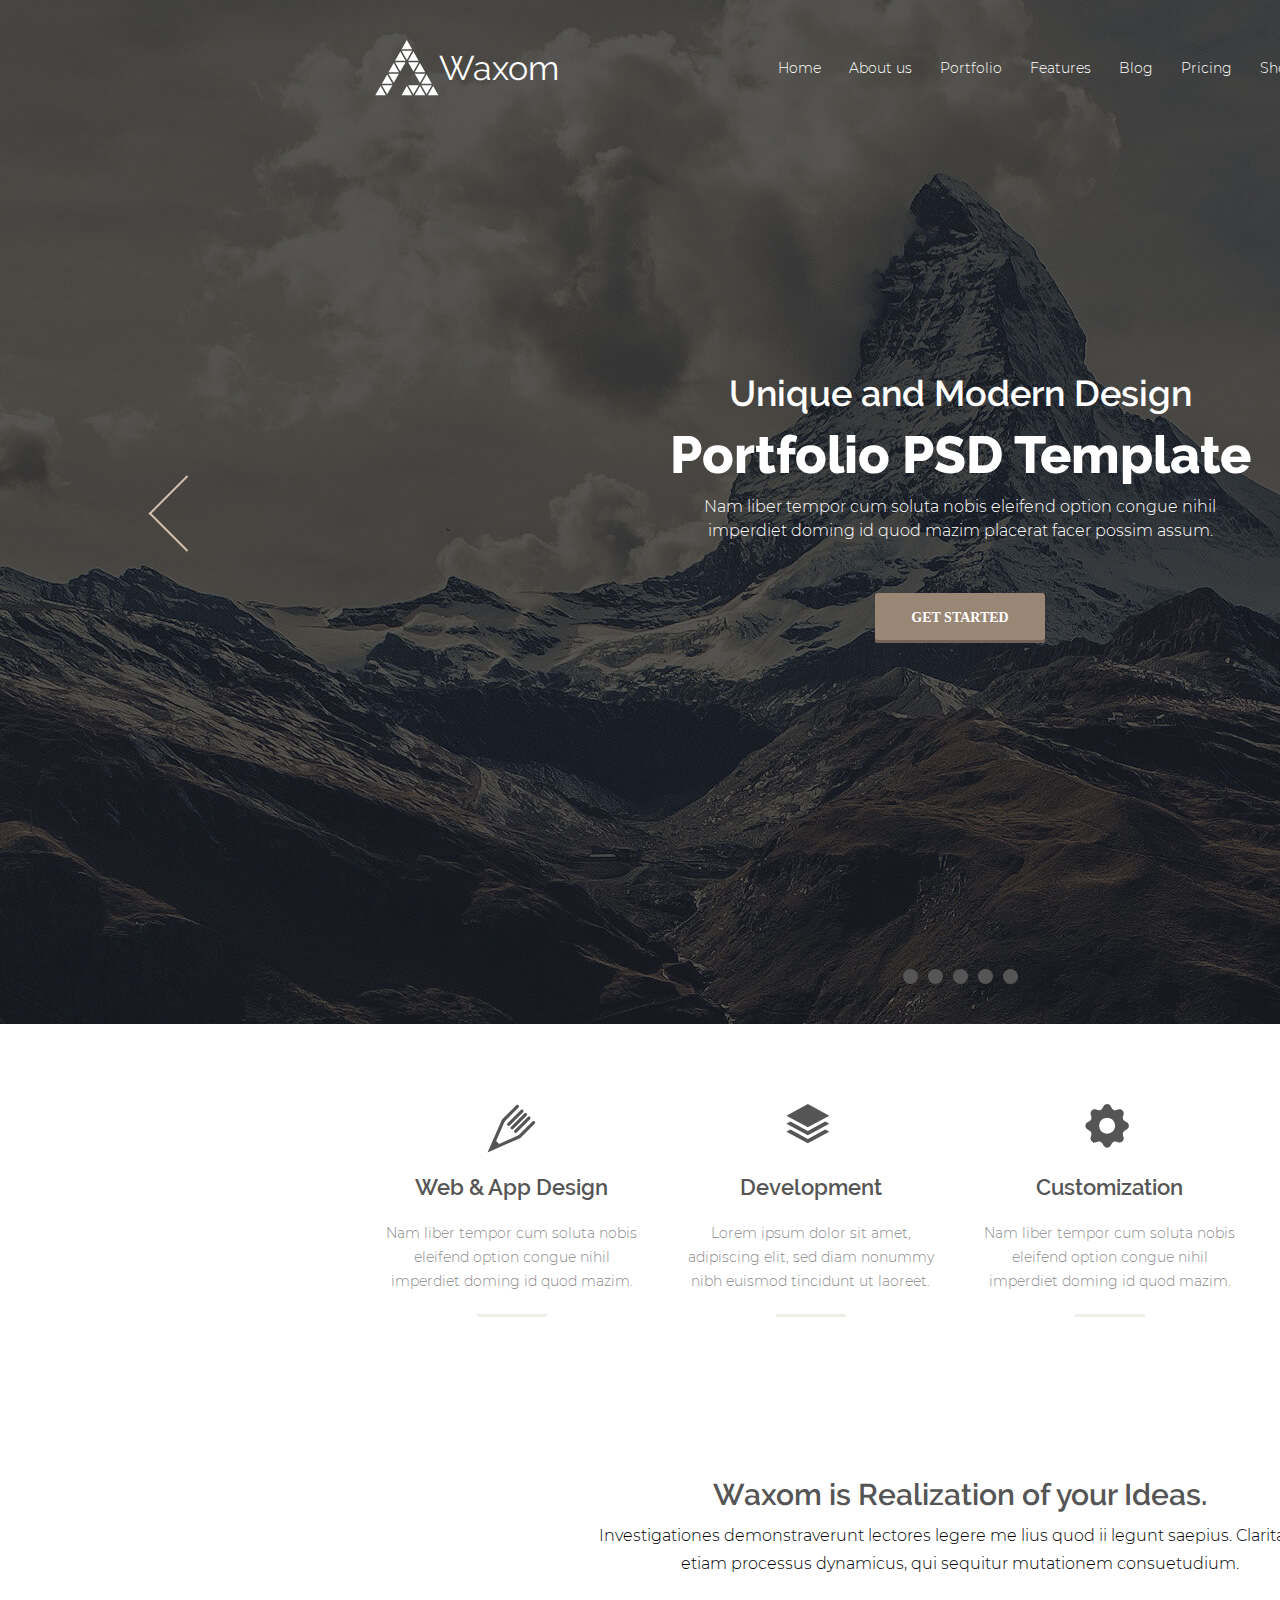
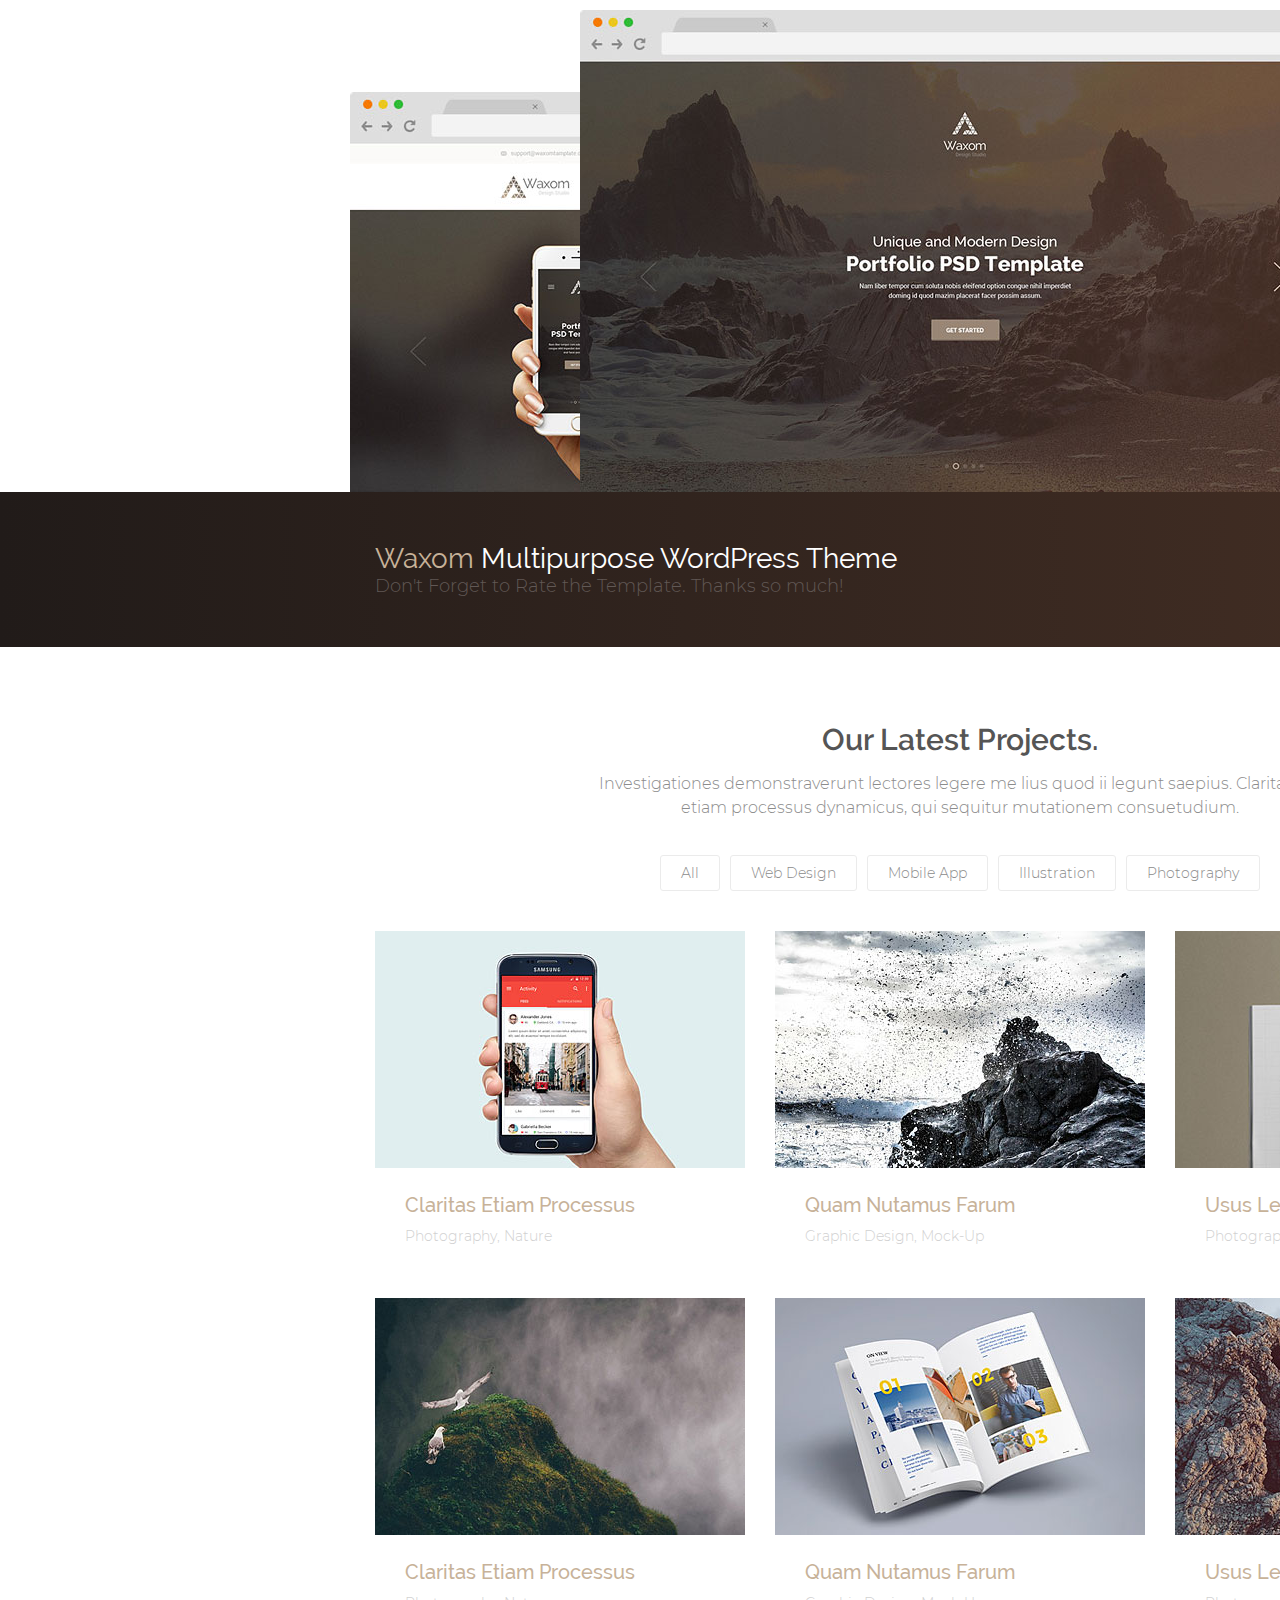
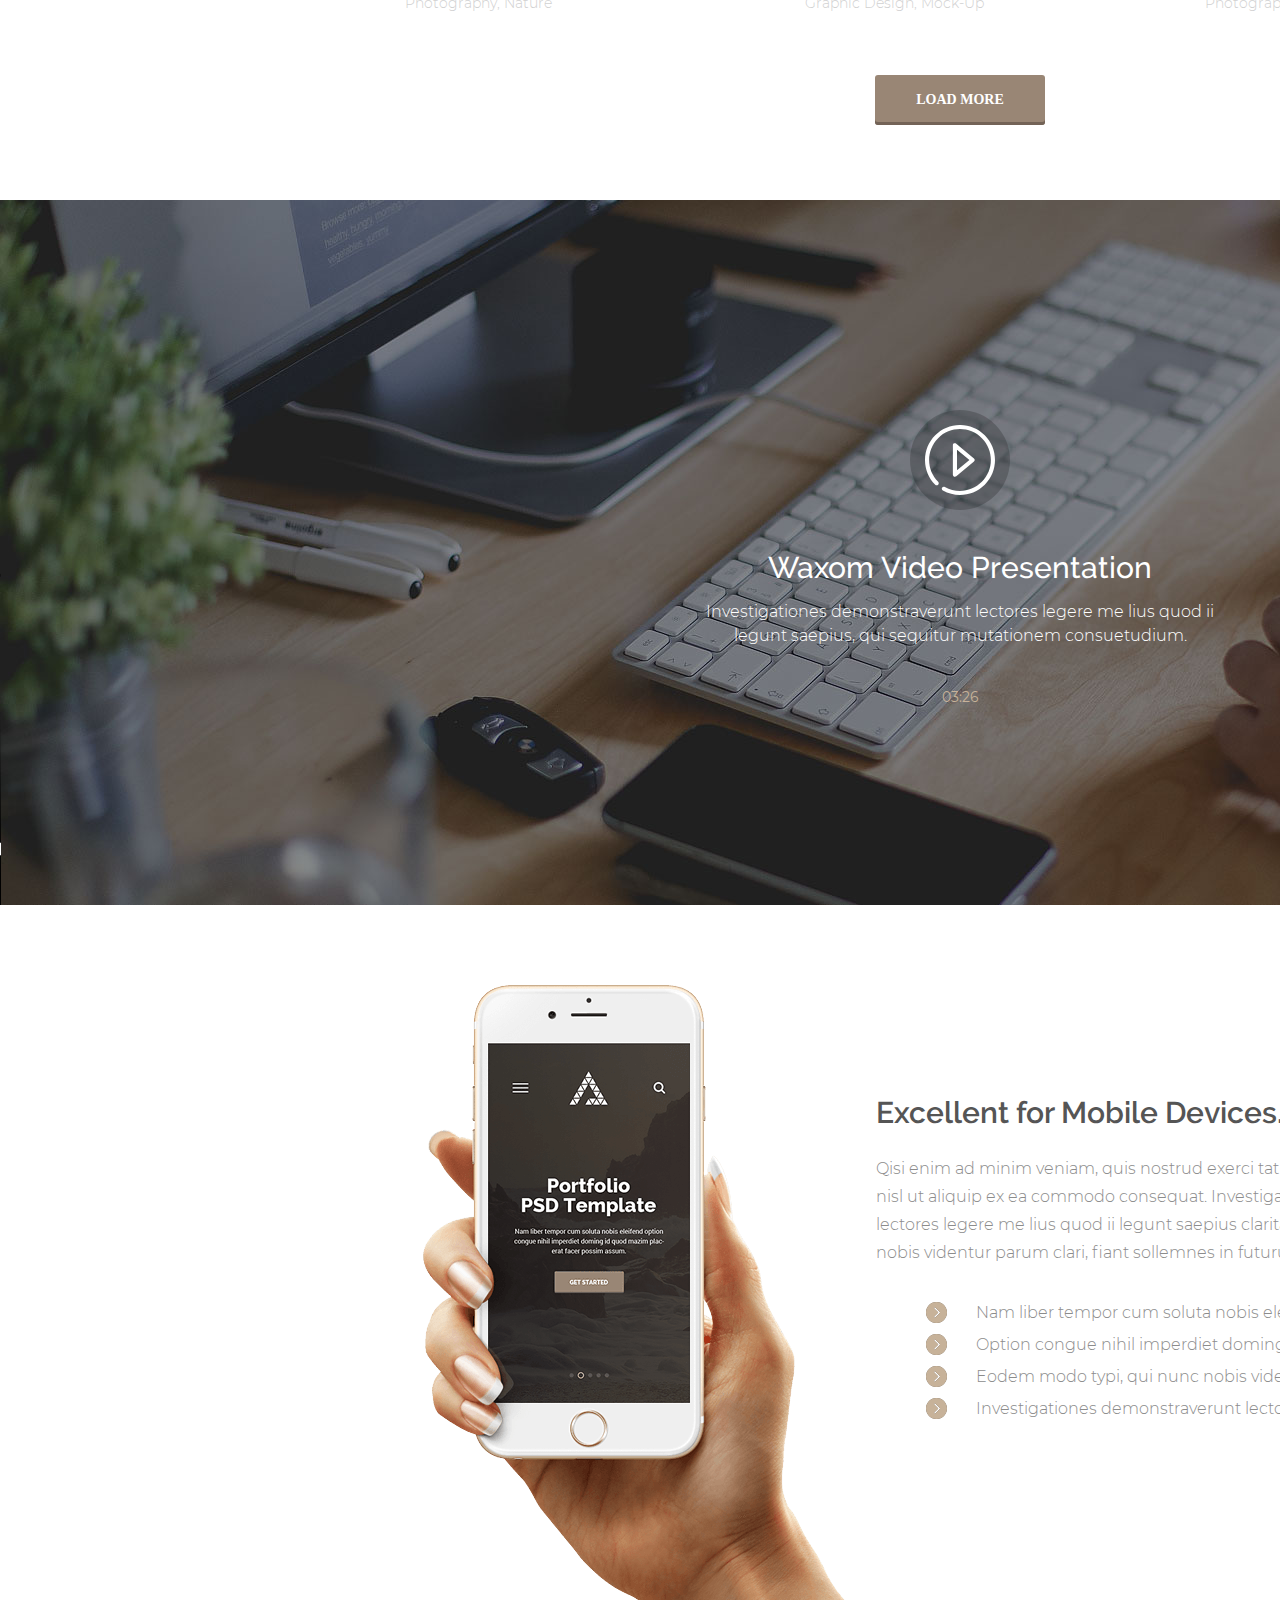
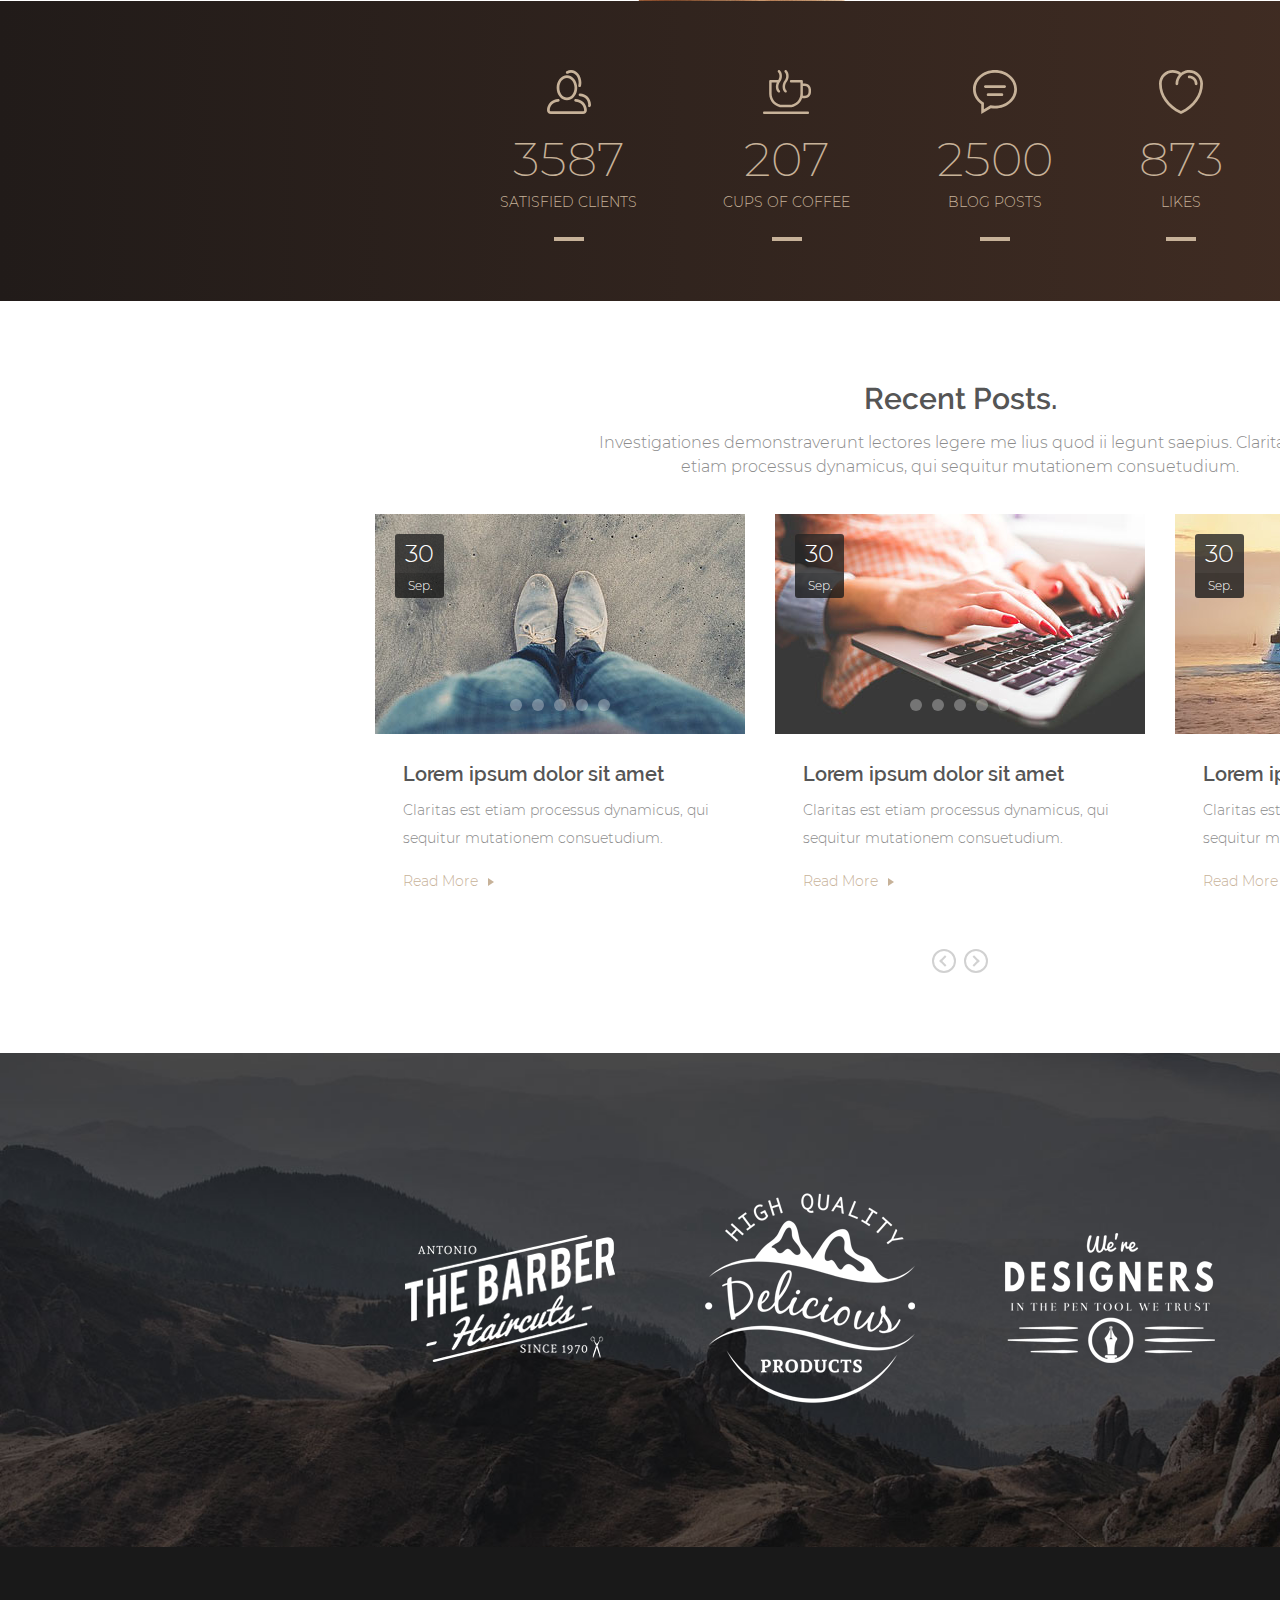
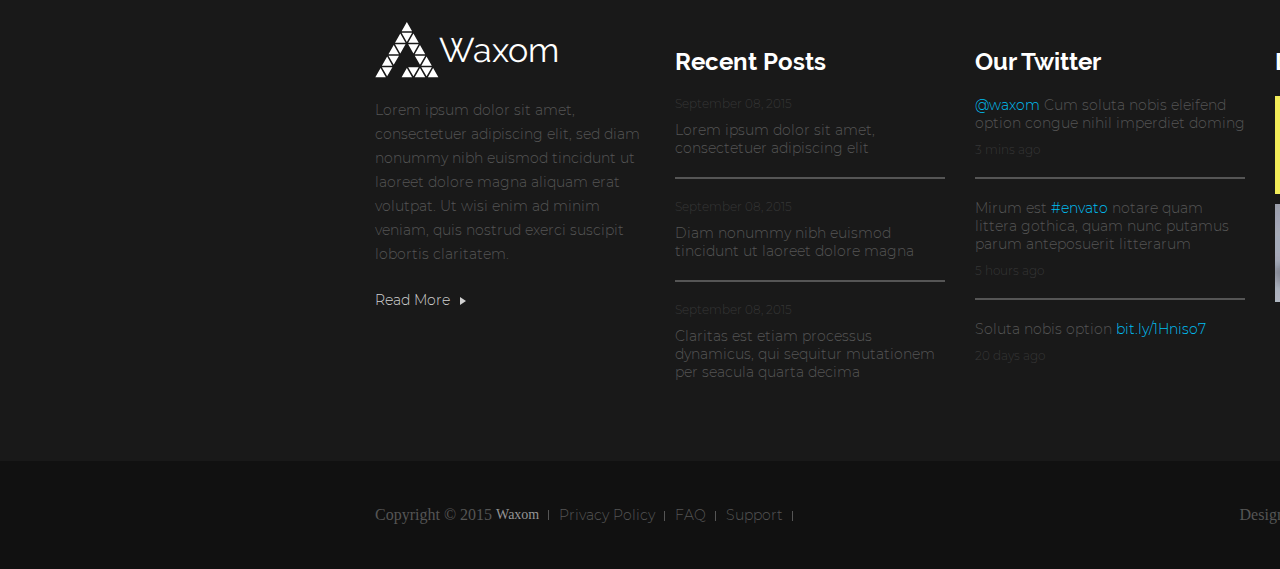
==== commit d3d5051e: "добавил все стили, эффекты наведения, плавность эффектов" ====
--- a/index.html
+++ b/index.html
@@ -10,10 +10,10 @@
 		<div class="main-header-nav-wrp">
 			<a href="#" class="main-header-nav-wrp-logo">
 				<svg class="main-header-nav-wrp-logo-svg"
-				xmlns="http://www.w3.org/2000/svg"
-				xmlns:xlink="http://www.w3.org/1999/xlink"
-				width="64" height="56">
-				<path d="M52.873,55.128 L58.125,45.939 L63.377,55.128 L52.873,55.128 ZM46.303,45.172 L56.811,45.172 L51.557,54.359 L46.303,45.172 ZM51.557,34.451 L56.811,43.641 L46.303,43.641 L51.557,34.451 ZM39.738,33.686 L50.243,33.686 L44.990,42.874 L39.738,33.686 ZM44.990,22.967 L50.243,32.154 L39.738,32.154 L44.990,22.967 ZM33.168,22.202 L43.676,22.202 L38.422,31.390 L33.168,22.202 ZM38.422,11.480 L43.676,20.671 L33.168,20.671 L38.422,11.480 ZM26.600,10.713 L37.108,10.713 L31.854,19.905 L26.600,10.713 ZM31.854,-0.006 L37.108,9.184 L26.600,9.184 L31.854,-0.006 ZM20.032,20.671 L25.286,11.480 L30.540,20.671 L20.032,20.671 ZM13.465,32.154 L18.718,22.967 L23.971,32.154 L13.465,32.154 ZM6.897,43.641 L12.151,34.451 L17.404,43.641 L6.897,43.641 ZM0.331,55.128 L5.582,45.939 L10.836,55.128 L0.331,55.128 ZM17.404,45.172 L12.151,54.359 L6.897,45.172 L17.404,45.172 ZM23.971,33.686 L18.718,42.874 L13.465,33.686 L23.971,33.686 ZM30.540,22.202 L25.286,31.390 L20.032,22.202 L30.540,22.202 ZM37.108,55.128 L26.600,55.128 L31.854,45.939 L37.108,55.128 ZM43.676,45.172 L38.422,54.359 L33.168,45.172 L43.676,45.172 ZM50.243,55.128 L39.738,55.128 L44.990,45.939 L50.243,55.128 Z"/>
+					xmlns="http://www.w3.org/2000/svg"
+					xmlns:xlink="http://www.w3.org/1999/xlink"
+					width="64" height="56">
+					<path d="M52.873,55.128 L58.125,45.939 L63.377,55.128 L52.873,55.128 ZM46.303,45.172 L56.811,45.172 L51.557,54.359 L46.303,45.172 ZM51.557,34.451 L56.811,43.641 L46.303,43.641 L51.557,34.451 ZM39.738,33.686 L50.243,33.686 L44.990,42.874 L39.738,33.686 ZM44.990,22.967 L50.243,32.154 L39.738,32.154 L44.990,22.967 ZM33.168,22.202 L43.676,22.202 L38.422,31.390 L33.168,22.202 ZM38.422,11.480 L43.676,20.671 L33.168,20.671 L38.422,11.480 ZM26.600,10.713 L37.108,10.713 L31.854,19.905 L26.600,10.713 ZM31.854,-0.006 L37.108,9.184 L26.600,9.184 L31.854,-0.006 ZM20.032,20.671 L25.286,11.480 L30.540,20.671 L20.032,20.671 ZM13.465,32.154 L18.718,22.967 L23.971,32.154 L13.465,32.154 ZM6.897,43.641 L12.151,34.451 L17.404,43.641 L6.897,43.641 ZM0.331,55.128 L5.582,45.939 L10.836,55.128 L0.331,55.128 ZM17.404,45.172 L12.151,54.359 L6.897,45.172 L17.404,45.172 ZM23.971,33.686 L18.718,42.874 L13.465,33.686 L23.971,33.686 ZM30.540,22.202 L25.286,31.390 L20.032,22.202 L30.540,22.202 ZM37.108,55.128 L26.600,55.128 L31.854,45.939 L37.108,55.128 ZM43.676,45.172 L38.422,54.359 L33.168,45.172 L43.676,45.172 ZM50.243,55.128 L39.738,55.128 L44.990,45.939 L50.243,55.128 Z"/>
 				</svg>
 				<span class="main-header-nav-wrp-logo-text">Waxom</span>
 			</a>
@@ -45,11 +45,11 @@
 			</ul>
 			<button class="basket">
 				<svg class="basket-svg" 
-				xmlns="http://www.w3.org/2000/svg"
-				xmlns:xlink="http://www.w3.org/1999/xlink"
-				width="24" height="24">
-			   <path d="M14.995,2.999 L13.496,2.999 C13.496,1.342 11.483,-0.002 8.999,-0.002 C6.514,-0.002 4.501,1.342 4.501,2.999 L3.002,2.999 C1.346,2.999 0.003,4.341 0.003,5.997 L0.003,20.995 C0.003,22.651 1.346,23.994 3.002,23.994 L14.995,23.994 C16.652,23.994 17.994,22.651 17.994,20.995 L17.994,5.997 C17.994,4.341 16.652,2.999 14.995,2.999 ZM8.999,1.498 C10.655,1.498 11.997,1.962 11.997,2.999 L6.000,2.999 C6.000,1.962 7.343,1.498 8.999,1.498 ZM16.495,20.995 C16.495,21.823 15.824,22.494 14.995,22.494 L3.002,22.494 C2.174,22.494 1.502,21.823 1.502,20.995 L1.502,19.495 L16.495,19.495 L16.495,20.995 ZM16.495,17.995 L1.502,17.995 L1.502,5.997 C1.502,5.169 2.174,4.497 3.002,4.497 L4.501,4.497 L4.501,8.998 L6.000,8.998 L6.000,4.497 L11.997,4.497 L11.997,8.998 L13.496,8.998 L13.496,4.497 L14.995,4.497 C15.824,4.497 16.495,5.169 16.495,5.997 L16.495,17.995 Z"/>
-			   </svg>
+					xmlns="http://www.w3.org/2000/svg"
+					xmlns:xlink="http://www.w3.org/1999/xlink"
+					width="24" height="24">
+					<path d="M14.995,2.999 L13.496,2.999 C13.496,1.342 11.483,-0.002 8.999,-0.002 C6.514,-0.002 4.501,1.342 4.501,2.999 L3.002,2.999 C1.346,2.999 0.003,4.341 0.003,5.997 L0.003,20.995 C0.003,22.651 1.346,23.994 3.002,23.994 L14.995,23.994 C16.652,23.994 17.994,22.651 17.994,20.995 L17.994,5.997 C17.994,4.341 16.652,2.999 14.995,2.999 ZM8.999,1.498 C10.655,1.498 11.997,1.962 11.997,2.999 L6.000,2.999 C6.000,1.962 7.343,1.498 8.999,1.498 ZM16.495,20.995 C16.495,21.823 15.824,22.494 14.995,22.494 L3.002,22.494 C2.174,22.494 1.502,21.823 1.502,20.995 L1.502,19.495 L16.495,19.495 L16.495,20.995 ZM16.495,17.995 L1.502,17.995 L1.502,5.997 C1.502,5.169 2.174,4.497 3.002,4.497 L4.501,4.497 L4.501,8.998 L6.000,8.998 L6.000,4.497 L11.997,4.497 L11.997,8.998 L13.496,8.998 L13.496,4.497 L14.995,4.497 C15.824,4.497 16.495,5.169 16.495,5.997 L16.495,17.995 Z"/>
+			  </svg>
 			</button>
 			<form action="#" class="search-form">
 				<label for="search">
@@ -61,9 +61,7 @@
 					</svg>
 				</label>
 				<input type="search" id="search" class="search">
-	
-			</form>
-			
+			</form>	
 		</div>
 		<div class="main-header-content-wrp">
 			<a href="#" class="main-header-content-wrp-control"></a>
@@ -71,9 +69,9 @@
 				<span class="main-header-content-wrp-content-title-1">Unique and Modern Design</span>
 				<span class="main-header-content-wrp-content-title-2">Portfolio PSD Template</span>
 				<p class="main-header-content-wrp-content-text">Nam liber tempor cum soluta nobis eleifend option congue nihil imperdiet doming id quod mazim placerat facer possim assum.</p>
-				<a href="#" class="main-header-content-wrp-content-btn">
-					<span class="main-header-content-wrp-content-btn-title">Get Started</span>
-				</a>
+				<button class="main-header-content-wrp-content-btn btn">
+					<span class="main-header-content-wrp-content-btn-title btn-title">Get Started</span>
+				</button>
 			</div>
 			<a href="#" class="main-header-content-wrp-control"></a>
 		</div>
@@ -89,40 +87,40 @@
 		<section class="services">
 			<a href="#" class="services-item">
 				<svg class="web-app-design-logo services-item-icon"
-				xmlns="http://www.w3.org/2000/svg"
-				xmlns:xlink="http://www.w3.org/1999/xlink"
-				width="49" height="49">
-				<path d="M47.668,19.717 L33.402,33.985 L0.534,48.463 L15.011,15.591 L29.279,1.327 C29.898,0.706 30.904,0.706 31.527,1.327 C32.148,1.950 32.148,2.955 31.527,3.576 L17.683,17.422 L9.107,36.888 L12.106,39.887 L31.573,31.314 L45.420,17.470 C46.039,16.847 47.043,16.847 47.668,17.470 C48.289,18.090 48.289,19.100 47.668,19.717 ZM29.745,28.466 C29.434,28.773 29.028,28.931 28.620,28.931 C28.211,28.931 27.805,28.773 27.495,28.466 C26.875,27.843 26.875,26.836 27.495,26.216 L40.827,12.885 C41.450,12.260 42.454,12.260 43.077,12.885 C43.700,13.505 43.700,14.510 43.077,15.134 L29.745,28.466 ZM26.265,24.985 C25.955,25.293 25.549,25.450 25.140,25.450 C24.734,25.450 24.326,25.293 24.015,24.985 C23.394,24.364 23.394,23.354 24.015,22.735 L37.348,9.403 C37.970,8.780 38.974,8.780 39.598,9.403 C40.219,10.023 40.219,11.030 39.598,11.653 L26.265,24.985 ZM22.784,21.502 C22.473,21.814 22.065,21.968 21.659,21.968 C21.253,21.968 20.845,21.814 20.534,21.502 C19.914,20.883 19.914,19.873 20.534,19.253 L33.867,5.922 C34.490,5.298 35.495,5.298 36.117,5.922 C36.739,6.542 36.739,7.548 36.117,8.172 L22.784,21.502 Z"/>
+					xmlns="http://www.w3.org/2000/svg"
+					xmlns:xlink="http://www.w3.org/1999/xlink"
+					width="49" height="49">
+					<path d="M47.668,19.717 L33.402,33.985 L0.534,48.463 L15.011,15.591 L29.279,1.327 C29.898,0.706 30.904,0.706 31.527,1.327 C32.148,1.950 32.148,2.955 31.527,3.576 L17.683,17.422 L9.107,36.888 L12.106,39.887 L31.573,31.314 L45.420,17.470 C46.039,16.847 47.043,16.847 47.668,17.470 C48.289,18.090 48.289,19.100 47.668,19.717 ZM29.745,28.466 C29.434,28.773 29.028,28.931 28.620,28.931 C28.211,28.931 27.805,28.773 27.495,28.466 C26.875,27.843 26.875,26.836 27.495,26.216 L40.827,12.885 C41.450,12.260 42.454,12.260 43.077,12.885 C43.700,13.505 43.700,14.510 43.077,15.134 L29.745,28.466 ZM26.265,24.985 C25.955,25.293 25.549,25.450 25.140,25.450 C24.734,25.450 24.326,25.293 24.015,24.985 C23.394,24.364 23.394,23.354 24.015,22.735 L37.348,9.403 C37.970,8.780 38.974,8.780 39.598,9.403 C40.219,10.023 40.219,11.030 39.598,11.653 L26.265,24.985 ZM22.784,21.502 C22.473,21.814 22.065,21.968 21.659,21.968 C21.253,21.968 20.845,21.814 20.534,21.502 C19.914,20.883 19.914,19.873 20.534,19.253 L33.867,5.922 C34.490,5.298 35.495,5.298 36.117,5.922 C36.739,6.542 36.739,7.548 36.117,8.172 L22.784,21.502 Z"/>
 				</svg>
 				<span class="services-item-title">Web & App Design</span>
 				<p class="services-item-content">Nam liber tempor cum soluta nobis eleifend option congue nihil imperdiet doming id quod mazim.</p>
 			</a>
 			<a href="#" class="services-item">
 				<svg class="development-logo services-item-icon"
-				xmlns="http://www.w3.org/2000/svg"
-				xmlns:xlink="http://www.w3.org/1999/xlink"
-				width="44" height="40">
-				<path d="M0.414,19.697 L4.399,17.548 L21.851,26.958 L39.302,17.548 L43.287,19.697 L21.851,31.253 L0.414,19.697 ZM0.414,11.666 L21.851,0.106 L43.287,11.666 L21.851,23.227 L0.414,11.666 ZM21.851,34.985 L39.302,25.573 L43.287,27.721 L21.851,39.283 L0.414,27.721 L4.399,25.573 L21.851,34.985 Z"/>
+					xmlns="http://www.w3.org/2000/svg"
+					xmlns:xlink="http://www.w3.org/1999/xlink"
+					width="44" height="40">
+					<path d="M0.414,19.697 L4.399,17.548 L21.851,26.958 L39.302,17.548 L43.287,19.697 L21.851,31.253 L0.414,19.697 ZM0.414,11.666 L21.851,0.106 L43.287,11.666 L21.851,23.227 L0.414,11.666 ZM21.851,34.985 L39.302,25.573 L43.287,27.721 L21.851,39.283 L0.414,27.721 L4.399,25.573 L21.851,34.985 Z"/>
 				</svg>
 				<span class="services-item-title">Development</span>
 				<p class="services-item-content">Lorem ipsum dolor sit amet, adipiscing elit, sed diam nonummy nibh euismod tincidunt ut laoreet.</p>
 			</a>
 			<a href="#" class="services-item">
 				<svg class="customisation-logo services-item-icon"
-				xmlns="http://www.w3.org/2000/svg"
-				xmlns:xlink="http://www.w3.org/1999/xlink"
-				width="44" height="44">
-				<path d="M43.927,21.850 C43.927,20.230 42.761,18.501 41.322,17.993 C39.882,17.483 38.487,16.235 38.081,15.251 C37.675,14.269 37.781,12.396 38.436,11.017 C39.092,9.638 38.695,7.591 37.550,6.443 C36.404,5.297 34.357,4.902 32.977,5.558 C31.597,6.214 29.727,6.322 28.746,5.915 C27.765,5.510 26.517,4.112 26.005,2.673 C25.493,1.234 23.764,0.067 22.144,0.067 C20.523,0.067 18.794,1.234 18.282,2.673 C17.770,4.112 16.522,5.509 15.541,5.915 C14.560,6.322 12.690,6.214 11.310,5.558 C9.932,4.902 7.883,5.297 6.737,6.443 C5.592,7.591 5.195,9.638 5.851,11.017 C6.507,12.397 6.611,14.266 6.204,15.250 C5.796,16.232 4.405,17.483 2.966,17.993 C1.526,18.501 0.360,20.230 0.360,21.850 C0.360,23.471 1.526,25.199 2.966,25.711 C4.405,26.223 5.798,27.474 6.206,28.454 C6.614,29.434 6.507,31.304 5.851,32.683 C5.195,34.062 5.592,36.110 6.737,37.255 C7.883,38.402 9.930,38.799 11.310,38.142 C12.690,37.486 14.560,37.381 15.541,37.789 C16.523,38.196 17.770,39.594 18.282,41.032 C18.794,42.468 20.523,43.633 22.144,43.633 C23.764,43.633 25.493,42.468 26.005,41.032 C26.517,39.594 27.763,38.196 28.744,37.786 C29.725,37.378 31.597,37.486 32.977,38.142 C34.356,38.799 36.404,38.402 37.550,37.255 C38.695,36.110 39.092,34.062 38.436,32.683 C37.781,31.304 37.673,29.433 38.079,28.453 C38.485,27.472 39.882,26.223 41.322,25.711 C42.761,25.199 43.927,23.471 43.927,21.850 ZM22.144,29.842 C17.724,29.842 14.150,26.270 14.150,21.859 C14.150,17.440 17.724,13.865 22.144,13.865 C26.554,13.865 30.128,17.440 30.128,21.859 C30.128,26.270 26.554,29.842 22.144,29.842 Z"/>
+					xmlns="http://www.w3.org/2000/svg"
+					xmlns:xlink="http://www.w3.org/1999/xlink"
+					width="44" height="44">
+					<path d="M43.927,21.850 C43.927,20.230 42.761,18.501 41.322,17.993 C39.882,17.483 38.487,16.235 38.081,15.251 C37.675,14.269 37.781,12.396 38.436,11.017 C39.092,9.638 38.695,7.591 37.550,6.443 C36.404,5.297 34.357,4.902 32.977,5.558 C31.597,6.214 29.727,6.322 28.746,5.915 C27.765,5.510 26.517,4.112 26.005,2.673 C25.493,1.234 23.764,0.067 22.144,0.067 C20.523,0.067 18.794,1.234 18.282,2.673 C17.770,4.112 16.522,5.509 15.541,5.915 C14.560,6.322 12.690,6.214 11.310,5.558 C9.932,4.902 7.883,5.297 6.737,6.443 C5.592,7.591 5.195,9.638 5.851,11.017 C6.507,12.397 6.611,14.266 6.204,15.250 C5.796,16.232 4.405,17.483 2.966,17.993 C1.526,18.501 0.360,20.230 0.360,21.850 C0.360,23.471 1.526,25.199 2.966,25.711 C4.405,26.223 5.798,27.474 6.206,28.454 C6.614,29.434 6.507,31.304 5.851,32.683 C5.195,34.062 5.592,36.110 6.737,37.255 C7.883,38.402 9.930,38.799 11.310,38.142 C12.690,37.486 14.560,37.381 15.541,37.789 C16.523,38.196 17.770,39.594 18.282,41.032 C18.794,42.468 20.523,43.633 22.144,43.633 C23.764,43.633 25.493,42.468 26.005,41.032 C26.517,39.594 27.763,38.196 28.744,37.786 C29.725,37.378 31.597,37.486 32.977,38.142 C34.356,38.799 36.404,38.402 37.550,37.255 C38.695,36.110 39.092,34.062 38.436,32.683 C37.781,31.304 37.673,29.433 38.079,28.453 C38.485,27.472 39.882,26.223 41.322,25.711 C42.761,25.199 43.927,23.471 43.927,21.850 ZM22.144,29.842 C17.724,29.842 14.150,26.270 14.150,21.859 C14.150,17.440 17.724,13.865 22.144,13.865 C26.554,13.865 30.128,17.440 30.128,21.859 C30.128,26.270 26.554,29.842 22.144,29.842 Z"/>
 				</svg>
 				<span class="services-item-title">Customization</span>
 				<p class="services-item-content">Nam liber tempor cum soluta nobis eleifend option congue nihil imperdiet doming id quod mazim.</p>
 			</a>
 			<a href="#" class="services-item">
 				<svg  class="marketing-logo  services-item-icon"
-				xmlns="http://www.w3.org/2000/svg"
-				xmlns:xlink="http://www.w3.org/1999/xlink"
-				width="52" height="36">
-				<path d="M51.411,14.341 L41.921,33.763 C41.326,34.984 39.729,35.984 38.378,35.984 L3.080,35.984 C1.730,35.984 1.112,34.982 1.711,33.763 L11.203,14.341 C11.796,13.118 13.392,12.115 14.742,12.115 L50.040,12.115 C51.394,12.115 52.009,13.118 51.411,14.341 ZM9.000,13.245 L0.738,30.147 L0.738,7.983 C0.738,6.619 1.843,5.501 3.196,5.502 L14.012,5.502 L14.012,4.058 C14.012,3.063 14.394,2.135 15.094,1.430 C15.793,0.723 16.717,0.335 17.701,0.335 L23.991,0.335 C26.020,0.335 27.675,2.002 27.675,4.058 L27.675,5.501 L38.491,5.501 C39.842,5.501 40.949,6.619 40.949,7.983 L40.949,9.637 L14.742,9.637 C12.475,9.637 10.002,11.187 9.000,13.245 ZM16.470,5.502 L25.217,5.502 L25.217,4.058 C25.217,3.370 24.667,2.815 23.989,2.815 L17.698,2.815 C17.372,2.815 17.063,2.945 16.832,3.183 C16.602,3.417 16.470,3.730 16.470,4.058 L16.470,5.502 Z"/>					</svg>
+					xmlns="http://www.w3.org/2000/svg"
+					xmlns:xlink="http://www.w3.org/1999/xlink"
+					width="52" height="36">
+					<path d="M51.411,14.341 L41.921,33.763 C41.326,34.984 39.729,35.984 38.378,35.984 L3.080,35.984 C1.730,35.984 1.112,34.982 1.711,33.763 L11.203,14.341 C11.796,13.118 13.392,12.115 14.742,12.115 L50.040,12.115 C51.394,12.115 52.009,13.118 51.411,14.341 ZM9.000,13.245 L0.738,30.147 L0.738,7.983 C0.738,6.619 1.843,5.501 3.196,5.502 L14.012,5.502 L14.012,4.058 C14.012,3.063 14.394,2.135 15.094,1.430 C15.793,0.723 16.717,0.335 17.701,0.335 L23.991,0.335 C26.020,0.335 27.675,2.002 27.675,4.058 L27.675,5.501 L38.491,5.501 C39.842,5.501 40.949,6.619 40.949,7.983 L40.949,9.637 L14.742,9.637 C12.475,9.637 10.002,11.187 9.000,13.245 ZM16.470,5.502 L25.217,5.502 L25.217,4.058 C25.217,3.370 24.667,2.815 23.989,2.815 L17.698,2.815 C17.372,2.815 17.063,2.945 16.832,3.183 C16.602,3.417 16.470,3.730 16.470,4.058 L16.470,5.502 Z"/>					</svg>
 				<span class="services-item-title">Marketing</span>
 				<p class="services-item-content">Nam liber tempor cum soluta nobis eleifend option congue nihil imperdiet doming id quod mazim.</p>
 			</a>
@@ -130,8 +128,7 @@
 		<section class="realization-ideas">
 			<div class="realization-ideas__title-wrp">
 				<span class="realization-ideas__title">Waxom is Realization of your Ideas.</span>
-				<p class="realization-ideas__text">Investigationes demonstraverunt lectores legere me lius quod ii legunt saepius. Claritas est etiam processus dynamicus, qui sequitur mutationem consuetudium.
-				</p>
+				<p class="realization-ideas__text">Investigationes demonstraverunt lectores legere me lius quod ii legunt saepius. Claritas est etiam processus dynamicus, qui sequitur mutationem consuetudium.</p>
 			</div>
 			<div class="realization-ideas__content">
 				<img src="img/slider-left.jpg" alt="project-foto" width="770" height="400" class="realization-ideas__content-img">
@@ -141,11 +138,11 @@
 		</section>
 		<aside class="wordpress">
 			<div class="wordpress__title-wrp">
-			<span class="wordpress__title">
-				<span class="wordpress__title-logo">Waxom</span>
-				Multipurpose WordPress Theme
-			</span>
-			<p class="wordpress__text">Don't Forget to Rate the Template. Thanks so much!</p>
+				<span class="wordpress__title">
+					<span class="wordpress__title-logo">Waxom</span>
+					Multipurpose WordPress Theme
+				</span>
+				<p class="wordpress__text">Don't Forget to Rate the Template. Thanks so much!</p>
 			</div>
 			<button class="wordpress__btn btn">
 				<span class="wordpress__btn-title btn-title">Purchase Now</span>
@@ -154,8 +151,7 @@
 		<section class="latest-projects">
 			<div class="latest-projects__header">
 				<span class="latest-projects__header-title">Our Latest Projects.</span>
-				<p class="latest-projects__header-text">Investigationes demonstraverunt lectores legere me lius quod ii legunt saepius. Claritas est etiam processus dynamicus, qui sequitur mutationem consuetudium.
-				</p>
+				<p class="latest-projects__header-text">Investigationes demonstraverunt lectores legere me lius quod ii legunt saepius. Claritas est etiam processus dynamicus, qui sequitur mutationem consuetudium.</p>
 				<div class="latest-projects__nav">
 					<a href="#" class="latest-projects__nav-link">All</a>
 					<a href="#" class="latest-projects__nav-link">Web Design</a>
@@ -177,18 +173,18 @@
 						</a>
 						<a href="#" class=" latest-projects__content-link latest-projects__content-link_left">
 							<svg class="link"
-							xmlns="http://www.w3.org/2000/svg"
-							xmlns:xlink="http://www.w3.org/1999/xlink"
-							width="26" height="26">
-						 <path d="M23.499,11.242 L21.573,13.170 L18.386,16.359 C18.233,16.529 18.045,16.683 17.875,16.819 C16.102,18.217 13.750,18.524 11.722,17.724 C10.972,17.433 10.256,16.973 9.643,16.359 L12.284,13.715 C13.239,14.670 14.790,14.670 15.744,13.715 L17.772,11.686 L20.857,8.599 C21.812,7.644 21.812,6.091 20.857,5.137 C19.903,4.182 18.352,4.182 17.397,5.137 L14.943,7.593 C13.409,6.877 11.654,6.757 10.035,7.217 L14.756,2.494 C17.159,0.089 21.096,0.089 23.499,2.494 C25.919,4.915 25.919,8.837 23.499,11.242 ZM14.262,8.293 C15.011,8.582 15.727,9.042 16.341,9.656 L13.699,12.301 C12.745,11.345 11.194,11.345 10.239,12.301 L5.126,17.416 C4.171,18.372 4.171,19.922 5.126,20.878 C6.080,21.834 7.631,21.834 8.586,20.878 L10.938,18.524 C12.949,19.327 13.495,19.394 15.846,18.849 L11.228,23.521 C8.825,25.927 4.887,25.927 2.484,23.521 C0.081,21.117 0.081,17.178 2.484,14.774 L7.597,9.656 C7.665,9.589 7.751,9.503 7.836,9.435 C9.625,7.831 12.131,7.439 14.262,8.293 Z"/>
+								xmlns="http://www.w3.org/2000/svg"
+								xmlns:xlink="http://www.w3.org/1999/xlink"
+								width="26" height="26">
+							<path d="M23.499,11.242 L21.573,13.170 L18.386,16.359 C18.233,16.529 18.045,16.683 17.875,16.819 C16.102,18.217 13.750,18.524 11.722,17.724 C10.972,17.433 10.256,16.973 9.643,16.359 L12.284,13.715 C13.239,14.670 14.790,14.670 15.744,13.715 L17.772,11.686 L20.857,8.599 C21.812,7.644 21.812,6.091 20.857,5.137 C19.903,4.182 18.352,4.182 17.397,5.137 L14.943,7.593 C13.409,6.877 11.654,6.757 10.035,7.217 L14.756,2.494 C17.159,0.089 21.096,0.089 23.499,2.494 C25.919,4.915 25.919,8.837 23.499,11.242 ZM14.262,8.293 C15.011,8.582 15.727,9.042 16.341,9.656 L13.699,12.301 C12.745,11.345 11.194,11.345 10.239,12.301 L5.126,17.416 C4.171,18.372 4.171,19.922 5.126,20.878 C6.080,21.834 7.631,21.834 8.586,20.878 L10.938,18.524 C12.949,19.327 13.495,19.394 15.846,18.849 L11.228,23.521 C8.825,25.927 4.887,25.927 2.484,23.521 C0.081,21.117 0.081,17.178 2.484,14.774 L7.597,9.656 C7.665,9.589 7.751,9.503 7.836,9.435 C9.625,7.831 12.131,7.439 14.262,8.293 Z"/>
 						 </svg>
 						</a>
 						<a href="#" class="latest-projects__content-link latest-projects__content-link_right">
 							<svg class="lupa"
-							xmlns="http://www.w3.org/2000/svg"
-							xmlns:xlink="http://www.w3.org/1999/xlink"
-							width="26" height="26">
-							<path d="M25.456,24.172 C25.135,24.489 24.714,24.646 24.293,24.646 C23.873,24.646 23.451,24.489 23.130,24.172 L18.795,19.901 C16.902,21.348 14.535,22.218 11.959,22.218 C5.793,22.218 0.777,17.276 0.777,11.202 C0.777,5.128 5.793,0.186 11.959,0.186 C18.125,0.186 23.141,5.128 23.141,11.202 C23.141,13.572 22.370,15.764 21.073,17.563 L25.456,21.881 C26.098,22.514 26.098,23.540 25.456,24.172 ZM11.960,2.778 C7.245,2.778 3.409,6.557 3.409,11.202 C3.409,15.847 7.245,19.626 11.960,19.627 C14.064,19.627 15.990,18.871 17.481,17.624 C17.941,17.240 18.355,16.805 18.724,16.336 C19.840,14.913 20.510,13.135 20.510,11.202 C20.510,6.557 16.674,2.778 11.960,2.778 ZM16.810,9.581 C16.625,9.668 16.429,9.711 16.234,9.711 C15.747,9.711 15.280,9.444 15.052,8.983 C14.347,7.559 12.911,6.674 11.304,6.674 C10.578,6.674 9.989,6.094 9.989,5.377 C9.989,4.663 10.578,4.082 11.304,4.082 C13.925,4.082 16.268,5.525 17.417,7.847 C17.735,8.491 17.464,9.267 16.810,9.581 Z"/>
+								xmlns="http://www.w3.org/2000/svg"
+								xmlns:xlink="http://www.w3.org/1999/xlink"
+								width="26" height="26">
+								<path d="M25.456,24.172 C25.135,24.489 24.714,24.646 24.293,24.646 C23.873,24.646 23.451,24.489 23.130,24.172 L18.795,19.901 C16.902,21.348 14.535,22.218 11.959,22.218 C5.793,22.218 0.777,17.276 0.777,11.202 C0.777,5.128 5.793,0.186 11.959,0.186 C18.125,0.186 23.141,5.128 23.141,11.202 C23.141,13.572 22.370,15.764 21.073,17.563 L25.456,21.881 C26.098,22.514 26.098,23.540 25.456,24.172 ZM11.960,2.778 C7.245,2.778 3.409,6.557 3.409,11.202 C3.409,15.847 7.245,19.626 11.960,19.627 C14.064,19.627 15.990,18.871 17.481,17.624 C17.941,17.240 18.355,16.805 18.724,16.336 C19.840,14.913 20.510,13.135 20.510,11.202 C20.510,6.557 16.674,2.778 11.960,2.778 ZM16.810,9.581 C16.625,9.668 16.429,9.711 16.234,9.711 C15.747,9.711 15.280,9.444 15.052,8.983 C14.347,7.559 12.911,6.674 11.304,6.674 C10.578,6.674 9.989,6.094 9.989,5.377 C9.989,4.663 10.578,4.082 11.304,4.082 C13.925,4.082 16.268,5.525 17.417,7.847 C17.735,8.491 17.464,9.267 16.810,9.581 Z"/>
 							</svg>
 						</a>
 					</div>
@@ -201,23 +197,23 @@
 									<span class="latest-projects__content-desc">Graphic Design, Mock-Up</span>
 								</figcaption>
 							</figure>
-                        </a>
-				        <a href="#" class="latest-projects__content-link latest-projects__content-link_left">
-								<svg class="link"
+            </a>
+				    <a href="#" class="latest-projects__content-link latest-projects__content-link_left">
+							<svg class="link"
 								xmlns="http://www.w3.org/2000/svg"
 								xmlns:xlink="http://www.w3.org/1999/xlink"
 								width="26" height="26">
 								<path d="M23.499,11.242 L21.573,13.170 L18.386,16.359 C18.233,16.529 18.045,16.683 17.875,16.819 C16.102,18.217 13.750,18.524 11.722,17.724 C10.972,17.433 10.256,16.973 9.643,16.359 L12.284,13.715 C13.239,14.670 14.790,14.670 15.744,13.715 L17.772,11.686 L20.857,8.599 C21.812,7.644 21.812,6.091 20.857,5.137 C19.903,4.182 18.352,4.182 17.397,5.137 L14.943,7.593 C13.409,6.877 11.654,6.757 10.035,7.217 L14.756,2.494 C17.159,0.089 21.096,0.089 23.499,2.494 C25.919,4.915 25.919,8.837 23.499,11.242 ZM14.262,8.293 C15.011,8.582 15.727,9.042 16.341,9.656 L13.699,12.301 C12.745,11.345 11.194,11.345 10.239,12.301 L5.126,17.416 C4.171,18.372 4.171,19.922 5.126,20.878 C6.080,21.834 7.631,21.834 8.586,20.878 L10.938,18.524 C12.949,19.327 13.495,19.394 15.846,18.849 L11.228,23.521 C8.825,25.927 4.887,25.927 2.484,23.521 C0.081,21.117 0.081,17.178 2.484,14.774 L7.597,9.656 C7.665,9.589 7.751,9.503 7.836,9.435 C9.625,7.831 12.131,7.439 14.262,8.293 Z"/>
 							</svg>
-							</a>
-				        <a href="#" class="latest-projects__content-link latest-projects__content-link_right">
-								<svg class="lupa"
+						</a>
+				    <a href="#" class="latest-projects__content-link latest-projects__content-link_right">
+							<svg class="lupa"
 								xmlns="http://www.w3.org/2000/svg"
 								xmlns:xlink="http://www.w3.org/1999/xlink"
 								width="26" height="26">
 								<path d="M25.456,24.172 C25.135,24.489 24.714,24.646 24.293,24.646 C23.873,24.646 23.451,24.489 23.130,24.172 L18.795,19.901 C16.902,21.348 14.535,22.218 11.959,22.218 C5.793,22.218 0.777,17.276 0.777,11.202 C0.777,5.128 5.793,0.186 11.959,0.186 C18.125,0.186 23.141,5.128 23.141,11.202 C23.141,13.572 22.370,15.764 21.073,17.563 L25.456,21.881 C26.098,22.514 26.098,23.540 25.456,24.172 ZM11.960,2.778 C7.245,2.778 3.409,6.557 3.409,11.202 C3.409,15.847 7.245,19.626 11.960,19.627 C14.064,19.627 15.990,18.871 17.481,17.624 C17.941,17.240 18.355,16.805 18.724,16.336 C19.840,14.913 20.510,13.135 20.510,11.202 C20.510,6.557 16.674,2.778 11.960,2.778 ZM16.810,9.581 C16.625,9.668 16.429,9.711 16.234,9.711 C15.747,9.711 15.280,9.444 15.052,8.983 C14.347,7.559 12.911,6.674 11.304,6.674 C10.578,6.674 9.989,6.094 9.989,5.377 C9.989,4.663 10.578,4.082 11.304,4.082 C13.925,4.082 16.268,5.525 17.417,7.847 C17.735,8.491 17.464,9.267 16.810,9.581 Z"/>
-								</svg>
-							</a>
+							</svg>
+						</a>
 					</div>
 					<div class="latest-projects__content-wrp">
 						<a href="#" class="latest-projects__content-item">
@@ -228,24 +224,24 @@
 									<span class="latest-projects__content-desc">Photography, Holiday</span>
 								</figcaption>
 							</figure>
-                        </a>
-				        <a href="#" class="latest-projects__content-link latest-projects__content-link_left">
-								<svg class="link"
-								xmlns="http://www.w3.org/2000/svg"
-								xmlns:xlink="http://www.w3.org/1999/xlink"
-								width="26" height="26">
-							<path d="M23.499,11.242 L21.573,13.170 L18.386,16.359 C18.233,16.529 18.045,16.683 17.875,16.819 C16.102,18.217 13.750,18.524 11.722,17.724 C10.972,17.433 10.256,16.973 9.643,16.359 L12.284,13.715 C13.239,14.670 14.790,14.670 15.744,13.715 L17.772,11.686 L20.857,8.599 C21.812,7.644 21.812,6.091 20.857,5.137 C19.903,4.182 18.352,4.182 17.397,5.137 L14.943,7.593 C13.409,6.877 11.654,6.757 10.035,7.217 L14.756,2.494 C17.159,0.089 21.096,0.089 23.499,2.494 C25.919,4.915 25.919,8.837 23.499,11.242 ZM14.262,8.293 C15.011,8.582 15.727,9.042 16.341,9.656 L13.699,12.301 C12.745,11.345 11.194,11.345 10.239,12.301 L5.126,17.416 C4.171,18.372 4.171,19.922 5.126,20.878 C6.080,21.834 7.631,21.834 8.586,20.878 L10.938,18.524 C12.949,19.327 13.495,19.394 15.846,18.849 L11.228,23.521 C8.825,25.927 4.887,25.927 2.484,23.521 C0.081,21.117 0.081,17.178 2.484,14.774 L7.597,9.656 C7.665,9.589 7.751,9.503 7.836,9.435 C9.625,7.831 12.131,7.439 14.262,8.293 Z"/>
-							</svg>
-							</a>
-				        <a href="#" class="latest-projects__content-link latest-projects__content-link_right">
-								<svg class="lupa"
+            </a>
+				    <a href="#" class="latest-projects__content-link latest-projects__content-link_left">
+							<svg class="link"
+								xmlns="http://www.w3.org/2000/svg"
+								xmlns:xlink="http://www.w3.org/1999/xlink"
+								width="26" height="26">
+								<path d="M23.499,11.242 L21.573,13.170 L18.386,16.359 C18.233,16.529 18.045,16.683 17.875,16.819 C16.102,18.217 13.750,18.524 11.722,17.724 C10.972,17.433 10.256,16.973 9.643,16.359 L12.284,13.715 C13.239,14.670 14.790,14.670 15.744,13.715 L17.772,11.686 L20.857,8.599 C21.812,7.644 21.812,6.091 20.857,5.137 C19.903,4.182 18.352,4.182 17.397,5.137 L14.943,7.593 C13.409,6.877 11.654,6.757 10.035,7.217 L14.756,2.494 C17.159,0.089 21.096,0.089 23.499,2.494 C25.919,4.915 25.919,8.837 23.499,11.242 ZM14.262,8.293 C15.011,8.582 15.727,9.042 16.341,9.656 L13.699,12.301 C12.745,11.345 11.194,11.345 10.239,12.301 L5.126,17.416 C4.171,18.372 4.171,19.922 5.126,20.878 C6.080,21.834 7.631,21.834 8.586,20.878 L10.938,18.524 C12.949,19.327 13.495,19.394 15.846,18.849 L11.228,23.521 C8.825,25.927 4.887,25.927 2.484,23.521 C0.081,21.117 0.081,17.178 2.484,14.774 L7.597,9.656 C7.665,9.589 7.751,9.503 7.836,9.435 C9.625,7.831 12.131,7.439 14.262,8.293 Z"/>
+							</svg>
+						</a>
+				    <a href="#" class="latest-projects__content-link latest-projects__content-link_right">
+							<svg class="lupa"
 								xmlns="http://www.w3.org/2000/svg"
 								xmlns:xlink="http://www.w3.org/1999/xlink"
 								width="26" height="26">
 								<path d="M25.456,24.172 C25.135,24.489 24.714,24.646 24.293,24.646 C23.873,24.646 23.451,24.489 23.130,24.172 L18.795,19.901 C16.902,21.348 14.535,22.218 11.959,22.218 C5.793,22.218 0.777,17.276 0.777,11.202 C0.777,5.128 5.793,0.186 11.959,0.186 C18.125,0.186 23.141,5.128 23.141,11.202 C23.141,13.572 22.370,15.764 21.073,17.563 L25.456,21.881 C26.098,22.514 26.098,23.540 25.456,24.172 ZM11.960,2.778 C7.245,2.778 3.409,6.557 3.409,11.202 C3.409,15.847 7.245,19.626 11.960,19.627 C14.064,19.627 15.990,18.871 17.481,17.624 C17.941,17.240 18.355,16.805 18.724,16.336 C19.840,14.913 20.510,13.135 20.510,11.202 C20.510,6.557 16.674,2.778 11.960,2.778 ZM16.810,9.581 C16.625,9.668 16.429,9.711 16.234,9.711 C15.747,9.711 15.280,9.444 15.052,8.983 C14.347,7.559 12.911,6.674 11.304,6.674 C10.578,6.674 9.989,6.094 9.989,5.377 C9.989,4.663 10.578,4.082 11.304,4.082 C13.925,4.082 16.268,5.525 17.417,7.847 C17.735,8.491 17.464,9.267 16.810,9.581 Z"/>
-								</svg>
-							</a>
-						</div>
+							</svg>
+						</a>
+					</div>
 					<div class="latest-projects__content-wrp">
 						<a href="#" class="latest-projects__content-item">
 							<figure class="latest-projects__content-box">
@@ -258,18 +254,18 @@
 						</a>
 						<a href="#" class="latest-projects__content-link latest-projects__content-link_left">
 							<svg class="link"
-							xmlns="http://www.w3.org/2000/svg"
-							xmlns:xlink="http://www.w3.org/1999/xlink"
-							width="26" height="26">
-						 <path d="M23.499,11.242 L21.573,13.170 L18.386,16.359 C18.233,16.529 18.045,16.683 17.875,16.819 C16.102,18.217 13.750,18.524 11.722,17.724 C10.972,17.433 10.256,16.973 9.643,16.359 L12.284,13.715 C13.239,14.670 14.790,14.670 15.744,13.715 L17.772,11.686 L20.857,8.599 C21.812,7.644 21.812,6.091 20.857,5.137 C19.903,4.182 18.352,4.182 17.397,5.137 L14.943,7.593 C13.409,6.877 11.654,6.757 10.035,7.217 L14.756,2.494 C17.159,0.089 21.096,0.089 23.499,2.494 C25.919,4.915 25.919,8.837 23.499,11.242 ZM14.262,8.293 C15.011,8.582 15.727,9.042 16.341,9.656 L13.699,12.301 C12.745,11.345 11.194,11.345 10.239,12.301 L5.126,17.416 C4.171,18.372 4.171,19.922 5.126,20.878 C6.080,21.834 7.631,21.834 8.586,20.878 L10.938,18.524 C12.949,19.327 13.495,19.394 15.846,18.849 L11.228,23.521 C8.825,25.927 4.887,25.927 2.484,23.521 C0.081,21.117 0.081,17.178 2.484,14.774 L7.597,9.656 C7.665,9.589 7.751,9.503 7.836,9.435 C9.625,7.831 12.131,7.439 14.262,8.293 Z"/>
+								xmlns="http://www.w3.org/2000/svg"
+								xmlns:xlink="http://www.w3.org/1999/xlink"
+								width="26" height="26">
+							<path d="M23.499,11.242 L21.573,13.170 L18.386,16.359 C18.233,16.529 18.045,16.683 17.875,16.819 C16.102,18.217 13.750,18.524 11.722,17.724 C10.972,17.433 10.256,16.973 9.643,16.359 L12.284,13.715 C13.239,14.670 14.790,14.670 15.744,13.715 L17.772,11.686 L20.857,8.599 C21.812,7.644 21.812,6.091 20.857,5.137 C19.903,4.182 18.352,4.182 17.397,5.137 L14.943,7.593 C13.409,6.877 11.654,6.757 10.035,7.217 L14.756,2.494 C17.159,0.089 21.096,0.089 23.499,2.494 C25.919,4.915 25.919,8.837 23.499,11.242 ZM14.262,8.293 C15.011,8.582 15.727,9.042 16.341,9.656 L13.699,12.301 C12.745,11.345 11.194,11.345 10.239,12.301 L5.126,17.416 C4.171,18.372 4.171,19.922 5.126,20.878 C6.080,21.834 7.631,21.834 8.586,20.878 L10.938,18.524 C12.949,19.327 13.495,19.394 15.846,18.849 L11.228,23.521 C8.825,25.927 4.887,25.927 2.484,23.521 C0.081,21.117 0.081,17.178 2.484,14.774 L7.597,9.656 C7.665,9.589 7.751,9.503 7.836,9.435 C9.625,7.831 12.131,7.439 14.262,8.293 Z"/>
 						 </svg>
 						</a>
 						<a href="#" class="latest-projects__content-link latest-projects__content-link_right">
 							<svg class="lupa"
-							xmlns="http://www.w3.org/2000/svg"
-							xmlns:xlink="http://www.w3.org/1999/xlink"
-							width="26" height="26">
-							<path d="M25.456,24.172 C25.135,24.489 24.714,24.646 24.293,24.646 C23.873,24.646 23.451,24.489 23.130,24.172 L18.795,19.901 C16.902,21.348 14.535,22.218 11.959,22.218 C5.793,22.218 0.777,17.276 0.777,11.202 C0.777,5.128 5.793,0.186 11.959,0.186 C18.125,0.186 23.141,5.128 23.141,11.202 C23.141,13.572 22.370,15.764 21.073,17.563 L25.456,21.881 C26.098,22.514 26.098,23.540 25.456,24.172 ZM11.960,2.778 C7.245,2.778 3.409,6.557 3.409,11.202 C3.409,15.847 7.245,19.626 11.960,19.627 C14.064,19.627 15.990,18.871 17.481,17.624 C17.941,17.240 18.355,16.805 18.724,16.336 C19.840,14.913 20.510,13.135 20.510,11.202 C20.510,6.557 16.674,2.778 11.960,2.778 ZM16.810,9.581 C16.625,9.668 16.429,9.711 16.234,9.711 C15.747,9.711 15.280,9.444 15.052,8.983 C14.347,7.559 12.911,6.674 11.304,6.674 C10.578,6.674 9.989,6.094 9.989,5.377 C9.989,4.663 10.578,4.082 11.304,4.082 C13.925,4.082 16.268,5.525 17.417,7.847 C17.735,8.491 17.464,9.267 16.810,9.581 Z"/>
+								xmlns="http://www.w3.org/2000/svg"
+								xmlns:xlink="http://www.w3.org/1999/xlink"
+								width="26" height="26">
+								<path d="M25.456,24.172 C25.135,24.489 24.714,24.646 24.293,24.646 C23.873,24.646 23.451,24.489 23.130,24.172 L18.795,19.901 C16.902,21.348 14.535,22.218 11.959,22.218 C5.793,22.218 0.777,17.276 0.777,11.202 C0.777,5.128 5.793,0.186 11.959,0.186 C18.125,0.186 23.141,5.128 23.141,11.202 C23.141,13.572 22.370,15.764 21.073,17.563 L25.456,21.881 C26.098,22.514 26.098,23.540 25.456,24.172 ZM11.960,2.778 C7.245,2.778 3.409,6.557 3.409,11.202 C3.409,15.847 7.245,19.626 11.960,19.627 C14.064,19.627 15.990,18.871 17.481,17.624 C17.941,17.240 18.355,16.805 18.724,16.336 C19.840,14.913 20.510,13.135 20.510,11.202 C20.510,6.557 16.674,2.778 11.960,2.778 ZM16.810,9.581 C16.625,9.668 16.429,9.711 16.234,9.711 C15.747,9.711 15.280,9.444 15.052,8.983 C14.347,7.559 12.911,6.674 11.304,6.674 C10.578,6.674 9.989,6.094 9.989,5.377 C9.989,4.663 10.578,4.082 11.304,4.082 C13.925,4.082 16.268,5.525 17.417,7.847 C17.735,8.491 17.464,9.267 16.810,9.581 Z"/>
 							</svg>
 						</a>
 					</div>
@@ -282,23 +278,23 @@
 									<span class="latest-projects__content-desc">Graphic Design, Mock-Up</span>
 								</figcaption>
 							</figure>
-                        </a>
-				        <a href="#" class="latest-projects__content-link latest-projects__content-link_left">
-								<svg class="link"
+            </a>
+				    <a href="#" class="latest-projects__content-link latest-projects__content-link_left">
+							<svg class="link"
 								xmlns="http://www.w3.org/2000/svg"
 								xmlns:xlink="http://www.w3.org/1999/xlink"
 								width="26" height="26">
 								<path d="M23.499,11.242 L21.573,13.170 L18.386,16.359 C18.233,16.529 18.045,16.683 17.875,16.819 C16.102,18.217 13.750,18.524 11.722,17.724 C10.972,17.433 10.256,16.973 9.643,16.359 L12.284,13.715 C13.239,14.670 14.790,14.670 15.744,13.715 L17.772,11.686 L20.857,8.599 C21.812,7.644 21.812,6.091 20.857,5.137 C19.903,4.182 18.352,4.182 17.397,5.137 L14.943,7.593 C13.409,6.877 11.654,6.757 10.035,7.217 L14.756,2.494 C17.159,0.089 21.096,0.089 23.499,2.494 C25.919,4.915 25.919,8.837 23.499,11.242 ZM14.262,8.293 C15.011,8.582 15.727,9.042 16.341,9.656 L13.699,12.301 C12.745,11.345 11.194,11.345 10.239,12.301 L5.126,17.416 C4.171,18.372 4.171,19.922 5.126,20.878 C6.080,21.834 7.631,21.834 8.586,20.878 L10.938,18.524 C12.949,19.327 13.495,19.394 15.846,18.849 L11.228,23.521 C8.825,25.927 4.887,25.927 2.484,23.521 C0.081,21.117 0.081,17.178 2.484,14.774 L7.597,9.656 C7.665,9.589 7.751,9.503 7.836,9.435 C9.625,7.831 12.131,7.439 14.262,8.293 Z"/>
 							</svg>
-							</a>
-				    	<a href="#" class="latest-projects__content-link latest-projects__content-link_right">
-								<svg class="lupa"
+						</a>
+				    <a href="#" class="latest-projects__content-link latest-projects__content-link_right">
+							<svg class="lupa"
 								xmlns="http://www.w3.org/2000/svg"
 								xmlns:xlink="http://www.w3.org/1999/xlink"
 								width="26" height="26">
 								<path d="M25.456,24.172 C25.135,24.489 24.714,24.646 24.293,24.646 C23.873,24.646 23.451,24.489 23.130,24.172 L18.795,19.901 C16.902,21.348 14.535,22.218 11.959,22.218 C5.793,22.218 0.777,17.276 0.777,11.202 C0.777,5.128 5.793,0.186 11.959,0.186 C18.125,0.186 23.141,5.128 23.141,11.202 C23.141,13.572 22.370,15.764 21.073,17.563 L25.456,21.881 C26.098,22.514 26.098,23.540 25.456,24.172 ZM11.960,2.778 C7.245,2.778 3.409,6.557 3.409,11.202 C3.409,15.847 7.245,19.626 11.960,19.627 C14.064,19.627 15.990,18.871 17.481,17.624 C17.941,17.240 18.355,16.805 18.724,16.336 C19.840,14.913 20.510,13.135 20.510,11.202 C20.510,6.557 16.674,2.778 11.960,2.778 ZM16.810,9.581 C16.625,9.668 16.429,9.711 16.234,9.711 C15.747,9.711 15.280,9.444 15.052,8.983 C14.347,7.559 12.911,6.674 11.304,6.674 C10.578,6.674 9.989,6.094 9.989,5.377 C9.989,4.663 10.578,4.082 11.304,4.082 C13.925,4.082 16.268,5.525 17.417,7.847 C17.735,8.491 17.464,9.267 16.810,9.581 Z"/>
-								</svg>
-							</a>
+							</svg>
+						</a>
 					</div>
 					<div class="latest-projects__content-wrp">
 						<a href="#" class="latest-projects__content-item">
@@ -309,25 +305,24 @@
 									<span class="latest-projects__content-desc">Photography, Holiday</span>
 								</figcaption>
 							</figure>
-                        </a>
-				        <a href="#" class="latest-projects__content-link latest-projects__content-link_left">
-								<svg class="link"
-								xmlns="http://www.w3.org/2000/svg"
-								xmlns:xlink="http://www.w3.org/1999/xlink"
-								width="26" height="26">
-							<path d="M23.499,11.242 L21.573,13.170 L18.386,16.359 C18.233,16.529 18.045,16.683 17.875,16.819 C16.102,18.217 13.750,18.524 11.722,17.724 C10.972,17.433 10.256,16.973 9.643,16.359 L12.284,13.715 C13.239,14.670 14.790,14.670 15.744,13.715 L17.772,11.686 L20.857,8.599 C21.812,7.644 21.812,6.091 20.857,5.137 C19.903,4.182 18.352,4.182 17.397,5.137 L14.943,7.593 C13.409,6.877 11.654,6.757 10.035,7.217 L14.756,2.494 C17.159,0.089 21.096,0.089 23.499,2.494 C25.919,4.915 25.919,8.837 23.499,11.242 ZM14.262,8.293 C15.011,8.582 15.727,9.042 16.341,9.656 L13.699,12.301 C12.745,11.345 11.194,11.345 10.239,12.301 L5.126,17.416 C4.171,18.372 4.171,19.922 5.126,20.878 C6.080,21.834 7.631,21.834 8.586,20.878 L10.938,18.524 C12.949,19.327 13.495,19.394 15.846,18.849 L11.228,23.521 C8.825,25.927 4.887,25.927 2.484,23.521 C0.081,21.117 0.081,17.178 2.484,14.774 L7.597,9.656 C7.665,9.589 7.751,9.503 7.836,9.435 C9.625,7.831 12.131,7.439 14.262,8.293 Z"/>
-							</svg>
-							</a>
-				        <a href="#" class="latest-projects__content-link latest-projects__content-link_right">
-								<svg class="lupa"
+            </a>
+				    <a href="#" class="latest-projects__content-link latest-projects__content-link_left">
+							<svg class="link"
+								xmlns="http://www.w3.org/2000/svg"
+								xmlns:xlink="http://www.w3.org/1999/xlink"
+								width="26" height="26">
+								<path d="M23.499,11.242 L21.573,13.170 L18.386,16.359 C18.233,16.529 18.045,16.683 17.875,16.819 C16.102,18.217 13.750,18.524 11.722,17.724 C10.972,17.433 10.256,16.973 9.643,16.359 L12.284,13.715 C13.239,14.670 14.790,14.670 15.744,13.715 L17.772,11.686 L20.857,8.599 C21.812,7.644 21.812,6.091 20.857,5.137 C19.903,4.182 18.352,4.182 17.397,5.137 L14.943,7.593 C13.409,6.877 11.654,6.757 10.035,7.217 L14.756,2.494 C17.159,0.089 21.096,0.089 23.499,2.494 C25.919,4.915 25.919,8.837 23.499,11.242 ZM14.262,8.293 C15.011,8.582 15.727,9.042 16.341,9.656 L13.699,12.301 C12.745,11.345 11.194,11.345 10.239,12.301 L5.126,17.416 C4.171,18.372 4.171,19.922 5.126,20.878 C6.080,21.834 7.631,21.834 8.586,20.878 L10.938,18.524 C12.949,19.327 13.495,19.394 15.846,18.849 L11.228,23.521 C8.825,25.927 4.887,25.927 2.484,23.521 C0.081,21.117 0.081,17.178 2.484,14.774 L7.597,9.656 C7.665,9.589 7.751,9.503 7.836,9.435 C9.625,7.831 12.131,7.439 14.262,8.293 Z"/>
+							</svg>
+						</a>
+				    <a href="#" class="latest-projects__content-link latest-projects__content-link_right">
+							<svg class="lupa"
 								xmlns="http://www.w3.org/2000/svg"
 								xmlns:xlink="http://www.w3.org/1999/xlink"
 								width="26" height="26">
 								<path d="M25.456,24.172 C25.135,24.489 24.714,24.646 24.293,24.646 C23.873,24.646 23.451,24.489 23.130,24.172 L18.795,19.901 C16.902,21.348 14.535,22.218 11.959,22.218 C5.793,22.218 0.777,17.276 0.777,11.202 C0.777,5.128 5.793,0.186 11.959,0.186 C18.125,0.186 23.141,5.128 23.141,11.202 C23.141,13.572 22.370,15.764 21.073,17.563 L25.456,21.881 C26.098,22.514 26.098,23.540 25.456,24.172 ZM11.960,2.778 C7.245,2.778 3.409,6.557 3.409,11.202 C3.409,15.847 7.245,19.626 11.960,19.627 C14.064,19.627 15.990,18.871 17.481,17.624 C17.941,17.240 18.355,16.805 18.724,16.336 C19.840,14.913 20.510,13.135 20.510,11.202 C20.510,6.557 16.674,2.778 11.960,2.778 ZM16.810,9.581 C16.625,9.668 16.429,9.711 16.234,9.711 C15.747,9.711 15.280,9.444 15.052,8.983 C14.347,7.559 12.911,6.674 11.304,6.674 C10.578,6.674 9.989,6.094 9.989,5.377 C9.989,4.663 10.578,4.082 11.304,4.082 C13.925,4.082 16.268,5.525 17.417,7.847 C17.735,8.491 17.464,9.267 16.810,9.581 Z"/>
-								</svg>
-							</a>
-					</div>
-					
+							</svg>
+						</a>
+					</div>
 			</div>
 			<button class="latest-projects__btn btn">
 				<span class="latest-projects__btn-title btn-title">Load More</span>
@@ -338,10 +333,10 @@
 			<div class="video__infobox">
 				<button class="video__infobox-play">
 					<svg class="video__infobox-icon-play"
-					xmlns="http://www.w3.org/2000/svg"
-					xmlns:xlink="http://www.w3.org/1999/xlink"
-					width="70" height="70">
-					<path d="M31.253,18.653 L48.967,33.415 C49.437,33.807 49.709,34.386 49.709,34.997 C49.709,35.609 49.437,36.188 48.967,36.580 L31.253,51.343 C30.876,51.657 30.407,51.820 29.934,51.820 C29.638,51.820 29.339,51.755 29.060,51.626 C28.337,51.287 27.874,50.559 27.874,49.760 L27.874,20.235 C27.874,19.436 28.337,18.708 29.060,18.370 C29.783,18.030 30.640,18.141 31.253,18.653 ZM31.994,45.362 L44.431,34.997 L31.994,24.633 L31.994,45.362 ZM59.759,59.759 C53.033,66.484 44.026,69.998 34.937,69.998 C29.072,69.999 23.173,68.536 17.831,65.528 C16.839,64.970 16.488,63.713 17.046,62.722 C17.604,61.731 18.860,61.379 19.852,61.938 C31.870,68.703 47.082,66.611 56.845,56.845 C68.892,44.798 68.892,25.197 56.845,13.150 C44.798,1.101 25.196,1.102 13.150,13.150 C1.104,25.197 1.104,44.798 13.150,56.845 C13.955,57.650 13.955,58.954 13.150,59.759 C12.347,60.563 11.042,60.563 10.237,59.759 C-3.416,46.105 -3.416,23.890 10.237,10.236 C23.891,-3.416 46.104,-3.417 59.759,10.236 C73.412,23.890 73.412,46.105 59.759,59.759 Z"/>
+						xmlns="http://www.w3.org/2000/svg"
+						xmlns:xlink="http://www.w3.org/1999/xlink"
+						width="70" height="70">
+						<path d="M31.253,18.653 L48.967,33.415 C49.437,33.807 49.709,34.386 49.709,34.997 C49.709,35.609 49.437,36.188 48.967,36.580 L31.253,51.343 C30.876,51.657 30.407,51.820 29.934,51.820 C29.638,51.820 29.339,51.755 29.060,51.626 C28.337,51.287 27.874,50.559 27.874,49.760 L27.874,20.235 C27.874,19.436 28.337,18.708 29.060,18.370 C29.783,18.030 30.640,18.141 31.253,18.653 ZM31.994,45.362 L44.431,34.997 L31.994,24.633 L31.994,45.362 ZM59.759,59.759 C53.033,66.484 44.026,69.998 34.937,69.998 C29.072,69.999 23.173,68.536 17.831,65.528 C16.839,64.970 16.488,63.713 17.046,62.722 C17.604,61.731 18.860,61.379 19.852,61.938 C31.870,68.703 47.082,66.611 56.845,56.845 C68.892,44.798 68.892,25.197 56.845,13.150 C44.798,1.101 25.196,1.102 13.150,13.150 C1.104,25.197 1.104,44.798 13.150,56.845 C13.955,57.650 13.955,58.954 13.150,59.759 C12.347,60.563 11.042,60.563 10.237,59.759 C-3.416,46.105 -3.416,23.890 10.237,10.236 C23.891,-3.416 46.104,-3.417 59.759,10.236 C73.412,23.890 73.412,46.105 59.759,59.759 Z"/>
 					</svg>
 				</button>
 				<span class="video__infobox-title">Waxom Video Presentation</span>
@@ -367,50 +362,50 @@
 		<section class="counters">
 			<div class="counters-item">
 				<svg class="counters-icon"
-				xmlns="http://www.w3.org/2000/svg"
-				xmlns:xlink="http://www.w3.org/1999/xlink"
-				width="44" height="44">
-				<path d="M19.937,30.250 C25.625,30.250 30.250,24.621 30.250,17.703 C30.250,10.784 25.625,5.156 19.937,5.156 C17.124,5.156 14.498,6.502 12.543,8.944 C10.660,11.298 9.624,14.408 9.625,17.703 C9.625,24.622 14.250,30.250 19.937,30.250 ZM19.937,7.906 C24.107,7.906 27.500,12.300 27.500,17.703 C27.500,23.106 24.107,27.500 19.937,27.500 C15.768,27.500 12.375,23.106 12.372,17.703 C12.372,12.300 15.765,7.906 19.937,7.906 ZM28.598,28.875 C27.838,28.875 27.223,29.490 27.223,30.250 C27.223,31.010 27.838,31.625 28.598,31.625 C33.299,31.625 37.125,35.450 37.125,40.153 C37.125,40.755 36.631,41.250 36.024,41.250 L3.848,41.250 C3.243,41.250 2.750,40.758 2.750,40.153 C2.750,35.450 6.574,31.625 11.274,31.625 C12.034,31.625 12.649,31.010 12.649,30.250 C12.649,29.490 12.034,28.875 11.274,28.875 C5.057,28.875 -0.000,33.934 -0.000,40.153 C-0.000,42.274 1.727,44.000 3.848,44.000 L36.024,44.000 C38.147,44.000 39.875,42.274 39.875,40.153 C39.875,33.934 34.815,28.875 28.598,28.875 ZM20.943,3.629 C21.927,3.045 22.976,2.751 24.062,2.751 C28.232,2.751 31.625,7.146 31.625,12.547 C31.625,13.516 31.518,14.466 31.305,15.375 C31.131,16.114 31.590,16.854 32.329,17.027 C32.435,17.054 32.539,17.064 32.644,17.064 C33.268,17.064 33.833,16.636 33.982,16.004 C34.241,14.889 34.375,13.726 34.375,12.547 C34.375,5.629 29.750,-0.000 24.062,-0.000 C22.499,-0.000 20.938,0.435 19.544,1.261 C18.889,1.647 18.674,2.491 19.060,3.144 C19.447,3.798 20.292,4.015 20.943,3.629 ZM33.000,23.375 C32.240,23.375 31.625,23.990 31.625,24.750 C31.625,25.510 32.240,26.125 33.000,26.125 C37.701,26.125 41.250,30.043 41.250,34.743 C41.250,34.899 41.220,35.053 41.156,35.191 C40.848,35.887 41.161,36.698 41.854,37.006 C42.034,37.087 42.225,37.125 42.413,37.125 C42.939,37.125 43.441,36.819 43.670,36.308 C43.888,35.814 44.000,35.288 44.000,34.740 C44.000,28.527 39.217,23.375 33.000,23.375 Z"/>
+					xmlns="http://www.w3.org/2000/svg"
+					xmlns:xlink="http://www.w3.org/1999/xlink"
+					width="44" height="44">
+					<path d="M19.937,30.250 C25.625,30.250 30.250,24.621 30.250,17.703 C30.250,10.784 25.625,5.156 19.937,5.156 C17.124,5.156 14.498,6.502 12.543,8.944 C10.660,11.298 9.624,14.408 9.625,17.703 C9.625,24.622 14.250,30.250 19.937,30.250 ZM19.937,7.906 C24.107,7.906 27.500,12.300 27.500,17.703 C27.500,23.106 24.107,27.500 19.937,27.500 C15.768,27.500 12.375,23.106 12.372,17.703 C12.372,12.300 15.765,7.906 19.937,7.906 ZM28.598,28.875 C27.838,28.875 27.223,29.490 27.223,30.250 C27.223,31.010 27.838,31.625 28.598,31.625 C33.299,31.625 37.125,35.450 37.125,40.153 C37.125,40.755 36.631,41.250 36.024,41.250 L3.848,41.250 C3.243,41.250 2.750,40.758 2.750,40.153 C2.750,35.450 6.574,31.625 11.274,31.625 C12.034,31.625 12.649,31.010 12.649,30.250 C12.649,29.490 12.034,28.875 11.274,28.875 C5.057,28.875 -0.000,33.934 -0.000,40.153 C-0.000,42.274 1.727,44.000 3.848,44.000 L36.024,44.000 C38.147,44.000 39.875,42.274 39.875,40.153 C39.875,33.934 34.815,28.875 28.598,28.875 ZM20.943,3.629 C21.927,3.045 22.976,2.751 24.062,2.751 C28.232,2.751 31.625,7.146 31.625,12.547 C31.625,13.516 31.518,14.466 31.305,15.375 C31.131,16.114 31.590,16.854 32.329,17.027 C32.435,17.054 32.539,17.064 32.644,17.064 C33.268,17.064 33.833,16.636 33.982,16.004 C34.241,14.889 34.375,13.726 34.375,12.547 C34.375,5.629 29.750,-0.000 24.062,-0.000 C22.499,-0.000 20.938,0.435 19.544,1.261 C18.889,1.647 18.674,2.491 19.060,3.144 C19.447,3.798 20.292,4.015 20.943,3.629 ZM33.000,23.375 C32.240,23.375 31.625,23.990 31.625,24.750 C31.625,25.510 32.240,26.125 33.000,26.125 C37.701,26.125 41.250,30.043 41.250,34.743 C41.250,34.899 41.220,35.053 41.156,35.191 C40.848,35.887 41.161,36.698 41.854,37.006 C42.034,37.087 42.225,37.125 42.413,37.125 C42.939,37.125 43.441,36.819 43.670,36.308 C43.888,35.814 44.000,35.288 44.000,34.740 C44.000,28.527 39.217,23.375 33.000,23.375 Z"/>
 				</svg>
 				<span class="counters-meter">3587</span>
 				<span class="counters-title">Satisfied Clients</span>
 			</div>
 			<div class="counters-item">
 				<svg class="counters-icon"
-				xmlns="http://www.w3.org/2000/svg"
-				xmlns:xlink="http://www.w3.org/1999/xlink"
-				width="48" height="44">
-				<path d="M46.043,42.749 C46.043,43.440 45.491,44.000 44.809,44.000 L1.234,44.000 C0.553,44.000 -0.000,43.440 -0.000,42.749 C-0.000,42.058 0.553,41.498 1.234,41.498 L44.809,41.498 C45.491,41.498 46.043,42.058 46.043,42.749 ZM21.769,22.213 C22.007,22.438 22.309,22.549 22.611,22.549 C22.941,22.549 23.270,22.416 23.513,22.152 C23.978,21.647 23.951,20.855 23.453,20.384 C21.337,18.382 21.790,14.314 23.608,12.014 C26.075,8.894 26.618,3.331 23.453,0.337 C22.955,-0.134 22.174,-0.107 21.709,0.398 C21.244,0.904 21.271,1.695 21.769,2.166 C23.670,3.964 23.627,7.989 21.682,10.450 C20.404,12.067 19.640,14.234 19.586,16.396 C19.526,18.759 20.302,20.825 21.769,22.213 ZM48.000,19.614 L48.000,22.014 C48.000,25.455 45.239,28.253 41.846,28.253 L39.091,28.253 C37.221,33.524 32.240,37.304 26.405,37.304 L19.639,37.304 C12.208,37.304 6.163,31.175 6.163,23.642 L6.163,11.232 C6.163,10.541 6.715,9.981 7.397,9.981 L15.312,9.981 C16.918,7.505 16.847,3.854 15.063,2.166 C14.565,1.695 14.538,0.904 15.003,0.398 C15.467,-0.107 16.248,-0.134 16.747,0.337 C19.911,3.331 19.368,8.894 16.902,12.014 C15.083,14.314 14.630,18.383 16.747,20.384 C17.245,20.855 17.272,21.647 16.807,22.152 C16.342,22.657 15.561,22.684 15.063,22.213 C13.595,20.825 12.820,18.759 12.879,16.396 C12.913,15.049 13.222,13.700 13.760,12.483 L8.630,12.483 L8.630,23.642 C8.630,29.796 13.569,34.802 19.639,34.802 L26.405,34.802 C32.475,34.802 37.413,29.796 37.413,23.642 L37.413,12.483 L28.135,12.483 C27.453,12.483 26.901,11.923 26.901,11.232 C26.901,10.541 27.453,9.981 28.135,9.981 L38.647,9.981 C39.329,9.981 39.881,10.541 39.881,11.232 L39.881,13.375 L41.846,13.375 C45.239,13.375 48.000,16.174 48.000,19.614 ZM45.532,19.614 C45.532,17.554 43.878,15.877 41.846,15.877 L39.881,15.877 L39.881,25.751 L41.846,25.751 C43.878,25.751 45.532,24.075 45.532,22.014 L45.532,19.614 Z"/>
+					xmlns="http://www.w3.org/2000/svg"
+					xmlns:xlink="http://www.w3.org/1999/xlink"
+					width="48" height="44">
+					<path d="M46.043,42.749 C46.043,43.440 45.491,44.000 44.809,44.000 L1.234,44.000 C0.553,44.000 -0.000,43.440 -0.000,42.749 C-0.000,42.058 0.553,41.498 1.234,41.498 L44.809,41.498 C45.491,41.498 46.043,42.058 46.043,42.749 ZM21.769,22.213 C22.007,22.438 22.309,22.549 22.611,22.549 C22.941,22.549 23.270,22.416 23.513,22.152 C23.978,21.647 23.951,20.855 23.453,20.384 C21.337,18.382 21.790,14.314 23.608,12.014 C26.075,8.894 26.618,3.331 23.453,0.337 C22.955,-0.134 22.174,-0.107 21.709,0.398 C21.244,0.904 21.271,1.695 21.769,2.166 C23.670,3.964 23.627,7.989 21.682,10.450 C20.404,12.067 19.640,14.234 19.586,16.396 C19.526,18.759 20.302,20.825 21.769,22.213 ZM48.000,19.614 L48.000,22.014 C48.000,25.455 45.239,28.253 41.846,28.253 L39.091,28.253 C37.221,33.524 32.240,37.304 26.405,37.304 L19.639,37.304 C12.208,37.304 6.163,31.175 6.163,23.642 L6.163,11.232 C6.163,10.541 6.715,9.981 7.397,9.981 L15.312,9.981 C16.918,7.505 16.847,3.854 15.063,2.166 C14.565,1.695 14.538,0.904 15.003,0.398 C15.467,-0.107 16.248,-0.134 16.747,0.337 C19.911,3.331 19.368,8.894 16.902,12.014 C15.083,14.314 14.630,18.383 16.747,20.384 C17.245,20.855 17.272,21.647 16.807,22.152 C16.342,22.657 15.561,22.684 15.063,22.213 C13.595,20.825 12.820,18.759 12.879,16.396 C12.913,15.049 13.222,13.700 13.760,12.483 L8.630,12.483 L8.630,23.642 C8.630,29.796 13.569,34.802 19.639,34.802 L26.405,34.802 C32.475,34.802 37.413,29.796 37.413,23.642 L37.413,12.483 L28.135,12.483 C27.453,12.483 26.901,11.923 26.901,11.232 C26.901,10.541 27.453,9.981 28.135,9.981 L38.647,9.981 C39.329,9.981 39.881,10.541 39.881,11.232 L39.881,13.375 L41.846,13.375 C45.239,13.375 48.000,16.174 48.000,19.614 ZM45.532,19.614 C45.532,17.554 43.878,15.877 41.846,15.877 L39.881,15.877 L39.881,25.751 L41.846,25.751 C43.878,25.751 45.532,24.075 45.532,22.014 L45.532,19.614 Z"/>
 				</svg>
 				<span class="counters-meter">207</span>
 				<span class="counters-title">Cups of coffee</span>
 			</div>
 			<div class="counters-item">
 				<svg class="counters-icon"
-				xmlns="http://www.w3.org/2000/svg"
-				xmlns:xlink="http://www.w3.org/1999/xlink"
-				width="44" height="44">
-				<path d="M28.873,23.374 L15.126,23.374 C14.367,23.374 13.751,23.990 13.751,24.748 C13.751,25.508 14.367,26.124 15.126,26.124 L28.873,26.124 C29.632,26.124 30.248,25.508 30.248,24.748 C30.248,23.990 29.632,23.374 28.873,23.374 ZM31.622,15.126 L12.376,15.126 C11.617,15.126 11.001,15.741 11.001,16.501 C11.001,17.259 11.617,17.875 12.376,17.875 L31.622,17.875 C32.382,17.875 32.997,17.259 32.997,16.501 C32.997,15.741 32.382,15.126 31.622,15.126 ZM21.999,0.003 C9.852,0.003 0.003,8.620 0.003,19.250 C0.003,25.325 3.227,30.733 8.252,34.261 L8.252,43.995 L17.887,38.149 C19.221,38.368 20.593,38.496 21.999,38.496 C34.148,38.496 43.995,29.879 43.995,19.250 C43.995,8.620 34.148,0.003 21.999,0.003 ZM21.999,35.747 C20.393,35.747 18.843,35.560 17.353,35.242 L10.880,39.133 L10.967,32.756 C6.005,29.772 2.753,24.839 2.753,19.250 C2.753,10.139 11.370,2.753 21.999,2.753 C32.629,2.753 41.246,10.139 41.246,19.250 C41.246,28.360 32.629,35.747 21.999,35.747 Z"/>
+					xmlns="http://www.w3.org/2000/svg"
+					xmlns:xlink="http://www.w3.org/1999/xlink"
+					width="44" height="44">
+					<path d="M28.873,23.374 L15.126,23.374 C14.367,23.374 13.751,23.990 13.751,24.748 C13.751,25.508 14.367,26.124 15.126,26.124 L28.873,26.124 C29.632,26.124 30.248,25.508 30.248,24.748 C30.248,23.990 29.632,23.374 28.873,23.374 ZM31.622,15.126 L12.376,15.126 C11.617,15.126 11.001,15.741 11.001,16.501 C11.001,17.259 11.617,17.875 12.376,17.875 L31.622,17.875 C32.382,17.875 32.997,17.259 32.997,16.501 C32.997,15.741 32.382,15.126 31.622,15.126 ZM21.999,0.003 C9.852,0.003 0.003,8.620 0.003,19.250 C0.003,25.325 3.227,30.733 8.252,34.261 L8.252,43.995 L17.887,38.149 C19.221,38.368 20.593,38.496 21.999,38.496 C34.148,38.496 43.995,29.879 43.995,19.250 C43.995,8.620 34.148,0.003 21.999,0.003 ZM21.999,35.747 C20.393,35.747 18.843,35.560 17.353,35.242 L10.880,39.133 L10.967,32.756 C6.005,29.772 2.753,24.839 2.753,19.250 C2.753,10.139 11.370,2.753 21.999,2.753 C32.629,2.753 41.246,10.139 41.246,19.250 C41.246,28.360 32.629,35.747 21.999,35.747 Z"/>
 				</svg>
 				<span class="counters-meter">2500</span>
 				<span class="counters-title">Blog posts</span>
 			</div>
 			<div class="counters-item">
 				<svg class="counters-icon"
-				xmlns="http://www.w3.org/2000/svg"
-				xmlns:xlink="http://www.w3.org/1999/xlink"
-				width="44" height="44">
-				<path d="M30.250,-0.000 C29.826,-0.000 29.403,0.026 28.982,0.064 C28.828,0.078 28.676,0.100 28.523,0.121 C28.265,0.152 28.010,0.191 27.755,0.238 C27.567,0.272 27.383,0.311 27.203,0.352 C26.992,0.400 26.783,0.456 26.573,0.514 C26.375,0.569 26.177,0.623 25.983,0.686 C25.805,0.744 25.634,0.813 25.459,0.879 C25.000,1.051 24.551,1.245 24.116,1.461 C24.030,1.503 23.940,1.542 23.856,1.588 C23.627,1.709 23.407,1.843 23.184,1.976 C23.063,2.050 22.940,2.120 22.819,2.198 C22.604,2.336 22.397,2.483 22.191,2.632 C22.129,2.677 22.063,2.718 22.000,2.764 C19.623,0.975 16.735,-0.000 13.750,-0.000 C6.168,-0.000 -0.000,6.166 -0.000,13.750 C-0.000,26.195 8.002,37.452 21.406,43.863 C21.594,43.954 21.798,44.000 22.000,44.000 C22.202,44.000 22.405,43.954 22.594,43.863 C35.997,37.452 44.000,26.195 44.000,13.750 C44.000,6.166 37.831,-0.000 30.250,-0.000 ZM22.000,41.097 C9.934,35.108 2.750,24.927 2.750,13.750 C2.750,7.684 7.685,2.750 13.750,2.750 C15.969,2.750 18.118,3.434 19.940,4.683 C17.805,7.107 16.500,10.275 16.500,13.750 C16.500,14.509 17.114,15.125 17.875,15.125 C18.636,15.125 19.250,14.509 19.250,13.750 C19.250,10.476 20.696,7.539 22.973,5.523 C23.184,5.335 23.405,5.157 23.627,4.987 C23.678,4.951 23.728,4.912 23.779,4.874 C23.998,4.715 24.222,4.562 24.452,4.420 C24.515,4.380 24.578,4.341 24.643,4.304 C24.864,4.171 25.091,4.046 25.321,3.931 C25.400,3.891 25.482,3.852 25.562,3.814 C25.783,3.710 26.005,3.611 26.232,3.521 C26.332,3.481 26.434,3.445 26.537,3.408 C26.751,3.331 26.965,3.259 27.183,3.196 C27.316,3.158 27.445,3.125 27.578,3.093 C27.775,3.044 27.970,2.993 28.171,2.953 C28.353,2.920 28.537,2.896 28.719,2.869 C28.875,2.846 29.031,2.820 29.189,2.803 C29.538,2.771 29.893,2.750 30.250,2.750 C36.315,2.750 41.250,7.684 41.250,13.750 C41.250,24.927 34.066,35.108 22.000,41.097 ZM30.250,5.500 C29.490,5.500 28.875,6.116 28.875,6.875 C28.875,7.633 29.490,8.250 30.250,8.250 C33.283,8.250 35.750,10.716 35.750,13.750 C35.750,14.509 36.365,15.125 37.125,15.125 C37.885,15.125 38.500,14.509 38.500,13.750 C38.500,9.200 34.799,5.500 30.250,5.500 Z"/>
+					xmlns="http://www.w3.org/2000/svg"
+					xmlns:xlink="http://www.w3.org/1999/xlink"
+					width="44" height="44">
+					<path d="M30.250,-0.000 C29.826,-0.000 29.403,0.026 28.982,0.064 C28.828,0.078 28.676,0.100 28.523,0.121 C28.265,0.152 28.010,0.191 27.755,0.238 C27.567,0.272 27.383,0.311 27.203,0.352 C26.992,0.400 26.783,0.456 26.573,0.514 C26.375,0.569 26.177,0.623 25.983,0.686 C25.805,0.744 25.634,0.813 25.459,0.879 C25.000,1.051 24.551,1.245 24.116,1.461 C24.030,1.503 23.940,1.542 23.856,1.588 C23.627,1.709 23.407,1.843 23.184,1.976 C23.063,2.050 22.940,2.120 22.819,2.198 C22.604,2.336 22.397,2.483 22.191,2.632 C22.129,2.677 22.063,2.718 22.000,2.764 C19.623,0.975 16.735,-0.000 13.750,-0.000 C6.168,-0.000 -0.000,6.166 -0.000,13.750 C-0.000,26.195 8.002,37.452 21.406,43.863 C21.594,43.954 21.798,44.000 22.000,44.000 C22.202,44.000 22.405,43.954 22.594,43.863 C35.997,37.452 44.000,26.195 44.000,13.750 C44.000,6.166 37.831,-0.000 30.250,-0.000 ZM22.000,41.097 C9.934,35.108 2.750,24.927 2.750,13.750 C2.750,7.684 7.685,2.750 13.750,2.750 C15.969,2.750 18.118,3.434 19.940,4.683 C17.805,7.107 16.500,10.275 16.500,13.750 C16.500,14.509 17.114,15.125 17.875,15.125 C18.636,15.125 19.250,14.509 19.250,13.750 C19.250,10.476 20.696,7.539 22.973,5.523 C23.184,5.335 23.405,5.157 23.627,4.987 C23.678,4.951 23.728,4.912 23.779,4.874 C23.998,4.715 24.222,4.562 24.452,4.420 C24.515,4.380 24.578,4.341 24.643,4.304 C24.864,4.171 25.091,4.046 25.321,3.931 C25.400,3.891 25.482,3.852 25.562,3.814 C25.783,3.710 26.005,3.611 26.232,3.521 C26.332,3.481 26.434,3.445 26.537,3.408 C26.751,3.331 26.965,3.259 27.183,3.196 C27.316,3.158 27.445,3.125 27.578,3.093 C27.775,3.044 27.970,2.993 28.171,2.953 C28.353,2.920 28.537,2.896 28.719,2.869 C28.875,2.846 29.031,2.820 29.189,2.803 C29.538,2.771 29.893,2.750 30.250,2.750 C36.315,2.750 41.250,7.684 41.250,13.750 C41.250,24.927 34.066,35.108 22.000,41.097 ZM30.250,5.500 C29.490,5.500 28.875,6.116 28.875,6.875 C28.875,7.633 29.490,8.250 30.250,8.250 C33.283,8.250 35.750,10.716 35.750,13.750 C35.750,14.509 36.365,15.125 37.125,15.125 C37.885,15.125 38.500,14.509 38.500,13.750 C38.500,9.200 34.799,5.500 30.250,5.500 Z"/>
 				</svg>
 				<span class="counters-meter">873</span>
 				<span class="counters-title">Likes</span>
 			</div>
 			<div class="counters-item">
 				<svg class="counters-icon"
-				xmlns="http://www.w3.org/2000/svg"
-				xmlns:xlink="http://www.w3.org/1999/xlink"
-				width="54" height="44">
-				<path d="M52.310,40.611 L1.691,40.611 C0.759,40.611 0.003,41.369 0.003,42.304 C0.003,43.237 0.759,43.995 1.691,43.995 L52.310,43.995 C53.242,43.995 53.998,43.237 53.998,42.304 C53.998,41.369 53.242,40.611 52.310,40.611 ZM28.688,6.771 L28.688,3.387 L32.063,3.387 C32.994,3.387 33.750,2.629 33.750,1.695 C33.750,0.761 32.994,0.003 32.063,0.003 L21.939,0.003 C21.007,0.003 20.251,0.761 20.251,1.695 C20.251,2.629 21.007,3.387 21.939,3.387 L25.314,3.387 C25.314,3.387 25.301,6.910 25.314,6.771 C11.194,7.649 0.003,19.463 0.003,33.843 C0.003,35.217 0.003,34.601 0.003,35.535 C0.003,36.469 0.759,37.227 1.691,37.227 L52.310,37.227 C53.242,37.227 53.998,36.469 53.998,35.535 C53.998,34.601 53.998,35.324 53.998,33.843 C53.998,19.463 42.808,7.649 28.688,6.771 ZM3.378,33.843 C3.378,20.761 13.954,10.155 27.001,10.155 C40.048,10.155 50.623,20.761 50.623,33.843 L3.378,33.843 Z"/>
+					xmlns="http://www.w3.org/2000/svg"
+					xmlns:xlink="http://www.w3.org/1999/xlink"
+					width="54" height="44">
+					<path d="M52.310,40.611 L1.691,40.611 C0.759,40.611 0.003,41.369 0.003,42.304 C0.003,43.237 0.759,43.995 1.691,43.995 L52.310,43.995 C53.242,43.995 53.998,43.237 53.998,42.304 C53.998,41.369 53.242,40.611 52.310,40.611 ZM28.688,6.771 L28.688,3.387 L32.063,3.387 C32.994,3.387 33.750,2.629 33.750,1.695 C33.750,0.761 32.994,0.003 32.063,0.003 L21.939,0.003 C21.007,0.003 20.251,0.761 20.251,1.695 C20.251,2.629 21.007,3.387 21.939,3.387 L25.314,3.387 C25.314,3.387 25.301,6.910 25.314,6.771 C11.194,7.649 0.003,19.463 0.003,33.843 C0.003,35.217 0.003,34.601 0.003,35.535 C0.003,36.469 0.759,37.227 1.691,37.227 L52.310,37.227 C53.242,37.227 53.998,36.469 53.998,35.535 C53.998,34.601 53.998,35.324 53.998,33.843 C53.998,19.463 42.808,7.649 28.688,6.771 ZM3.378,33.843 C3.378,20.761 13.954,10.155 27.001,10.155 C40.048,10.155 50.623,20.761 50.623,33.843 L3.378,33.843 Z"/>
 				</svg>
 				<span class="counters-meter">900</span>
 				<span class="counters-title">We launched</span>
@@ -420,13 +415,15 @@
 			<span class="recent-posts-title">Recent Posts.</span>
 			<p class="recent-posts-text">Investigationes demonstraverunt lectores legere me lius quod ii legunt saepius. Claritas est etiam processus dynamicus, qui sequitur mutationem consuetudium.</p>
 			<div class="recent-posts__content">
-				<figure class="recent-posts__content-item">
-					<img class="recent-posts__content-img" src="img/post-1.jpg" alt="post-image" width="370" height="220">
-					<figcaption class="recent-posts__content-desc">
-						<span class="recent-posts__content-title">Lorem ipsum dolor sit amet</span>
-						<p class="recent-posts__content-text">Claritas est etiam processus dynamicus, qui sequitur mutationem consuetudium.</p>
-						<a href="#" class="recent-posts__content-link">Read More</a>
-					</figcaption>
+				<div class="recent-posts__content-item">
+					<figure class="recent-posts__content-wrp">
+						<img class="recent-posts__content-img" src="img/post-1.jpg" alt="post-image" width="370" height="220">
+						<figcaption class="recent-posts__content-desc">
+							<span class="recent-posts__content-title">Lorem ipsum dolor sit amet</span>
+							<p class="recent-posts__content-text">Claritas est etiam processus dynamicus, qui sequitur mutationem consuetudium.</p>
+							<a href="#" class="recent-posts__content-link">Read More</a>
+						</figcaption>
+					</figure>
 					<div class="recent-posts__content-pagination">
 						<a href="#" class="recent-posts__content-pagination-link"></a>
 						<a href="#" class="recent-posts__content-pagination-link"></a>
@@ -438,14 +435,16 @@
 						<span class="recent-posts__content-date-num">30</span>
 						<span class="recent-posts__content-date-month">Sep.</span>
 					</div>
-				</figure>
-				<figure class="recent-posts__content-item">
-					<img class="recent-posts__content-img" src="img/post-2.jpg" alt="post-image">
-					<figcaption class="recent-posts__content-desc">
-						<span class="recent-posts__content-title">Lorem ipsum dolor sit amet</span>
-						<p class="recent-posts__content-text">Claritas est etiam processus dynamicus, qui sequitur mutationem consuetudium.</p>
-						<a href="#" class="recent-posts__content-link">Read More</a>
-					</figcaption>
+				</div>
+				<div class="recent-posts__content-item">
+					<figure class="recent-posts__content-wrp">
+						<img class="recent-posts__content-img" src="img/post-2.jpg" alt="post-image">
+						<figcaption class="recent-posts__content-desc">
+							<span class="recent-posts__content-title">Lorem ipsum dolor sit amet</span>
+							<p class="recent-posts__content-text">Claritas est etiam processus dynamicus, qui sequitur mutationem consuetudium.</p>
+							<a href="#" class="recent-posts__content-link">Read More</a>
+						</figcaption>
+					</figure>
 					<div class="recent-posts__content-pagination">
 						<a href="#" class="recent-posts__content-pagination-link"></a>
 						<a href="#" class="recent-posts__content-pagination-link"></a>
@@ -457,14 +456,16 @@
 						<span class="recent-posts__content-date-num">30</span>
 						<span class="recent-posts__content-date-month">Sep.</span>
 					</div>
-				</figure>
-				<figure class="recent-posts__content-item">
-					<img class="recent-posts__content-img" src="img/post-3.jpg" alt="post-image">
-					<figcaption class="recent-posts__content-desc">
-						<span class="recent-posts__content-title">Lorem ipsum dolor sit amet</span>
-						<p class="recent-posts__content-text">Claritas est etiam processus dynamicus, qui sequitur mutationem consuetudium.</p>
-						<a href="#" class="recent-posts__content-link">Read More</a>
-					</figcaption>
+				</div>
+				<div class="recent-posts__content-item">
+					<figure class="recent-posts__content-wrp">
+						<img class="recent-posts__content-img" src="img/post-3.jpg" alt="post-image">
+						<figcaption class="recent-posts__content-desc">
+							<span class="recent-posts__content-title">Lorem ipsum dolor sit amet</span>
+							<p class="recent-posts__content-text">Claritas est etiam processus dynamicus, qui sequitur mutationem consuetudium.</p>
+							<a href="#" class="recent-posts__content-link">Read More</a>
+						</figcaption>
+					</figure>
 					<div class="recent-posts__content-pagination">
 						<a href="#" class="recent-posts__content-pagination-link"></a>
 						<a href="#" class="recent-posts__content-pagination-link"></a>
@@ -476,7 +477,7 @@
 						<span class="recent-posts__content-date-num">30</span>
 						<span class="recent-posts__content-date-month">Sep.</span>
 					</div>
-				</figure>
+				</div>
 			</div>
 			<div class="recent-posts__pagination">
 				<a href="#" class="recent-posts__pagination-link"></a>
@@ -495,30 +496,30 @@
 			<div class="footer__desc">
 				<a href="#" class="footer__desc-logo">
 					<svg class="footer__desc-img"
-			xmlns="http://www.w3.org/2000/svg"
-			xmlns:xlink="http://www.w3.org/1999/xlink"
-			width="64" height="56">
-			<path d="M52.873,55.128 L58.125,45.939 L63.377,55.128 L52.873,55.128 ZM46.303,45.172 L56.811,45.172 L51.557,54.359 L46.303,45.172 ZM51.557,34.451 L56.811,43.641 L46.303,43.641 L51.557,34.451 ZM39.738,33.686 L50.243,33.686 L44.990,42.874 L39.738,33.686 ZM44.990,22.967 L50.243,32.154 L39.738,32.154 L44.990,22.967 ZM33.168,22.202 L43.676,22.202 L38.422,31.390 L33.168,22.202 ZM38.422,11.480 L43.676,20.671 L33.168,20.671 L38.422,11.480 ZM26.600,10.713 L37.108,10.713 L31.854,19.905 L26.600,10.713 ZM31.854,-0.006 L37.108,9.184 L26.600,9.184 L31.854,-0.006 ZM20.032,20.671 L25.286,11.480 L30.540,20.671 L20.032,20.671 ZM13.465,32.154 L18.718,22.967 L23.971,32.154 L13.465,32.154 ZM6.897,43.641 L12.151,34.451 L17.404,43.641 L6.897,43.641 ZM0.331,55.128 L5.582,45.939 L10.836,55.128 L0.331,55.128 ZM17.404,45.172 L12.151,54.359 L6.897,45.172 L17.404,45.172 ZM23.971,33.686 L18.718,42.874 L13.465,33.686 L23.971,33.686 ZM30.540,22.202 L25.286,31.390 L20.032,22.202 L30.540,22.202 ZM37.108,55.128 L26.600,55.128 L31.854,45.939 L37.108,55.128 ZM43.676,45.172 L38.422,54.359 L33.168,45.172 L43.676,45.172 ZM50.243,55.128 L39.738,55.128 L44.990,45.939 L50.243,55.128 Z"/>
-			</svg>
-				<span class="footer__desc-title">Waxom</span>
+						xmlns="http://www.w3.org/2000/svg"
+						xmlns:xlink="http://www.w3.org/1999/xlink"
+						width="64" height="56">
+						<path d="M52.873,55.128 L58.125,45.939 L63.377,55.128 L52.873,55.128 ZM46.303,45.172 L56.811,45.172 L51.557,54.359 L46.303,45.172 ZM51.557,34.451 L56.811,43.641 L46.303,43.641 L51.557,34.451 ZM39.738,33.686 L50.243,33.686 L44.990,42.874 L39.738,33.686 ZM44.990,22.967 L50.243,32.154 L39.738,32.154 L44.990,22.967 ZM33.168,22.202 L43.676,22.202 L38.422,31.390 L33.168,22.202 ZM38.422,11.480 L43.676,20.671 L33.168,20.671 L38.422,11.480 ZM26.600,10.713 L37.108,10.713 L31.854,19.905 L26.600,10.713 ZM31.854,-0.006 L37.108,9.184 L26.600,9.184 L31.854,-0.006 ZM20.032,20.671 L25.286,11.480 L30.540,20.671 L20.032,20.671 ZM13.465,32.154 L18.718,22.967 L23.971,32.154 L13.465,32.154 ZM6.897,43.641 L12.151,34.451 L17.404,43.641 L6.897,43.641 ZM0.331,55.128 L5.582,45.939 L10.836,55.128 L0.331,55.128 ZM17.404,45.172 L12.151,54.359 L6.897,45.172 L17.404,45.172 ZM23.971,33.686 L18.718,42.874 L13.465,33.686 L23.971,33.686 ZM30.540,22.202 L25.286,31.390 L20.032,22.202 L30.540,22.202 ZM37.108,55.128 L26.600,55.128 L31.854,45.939 L37.108,55.128 ZM43.676,45.172 L38.422,54.359 L33.168,45.172 L43.676,45.172 ZM50.243,55.128 L39.738,55.128 L44.990,45.939 L50.243,55.128 Z"/>
+					</svg>
+					<span class="footer__desc-title">Waxom</span>
 				</a>
 				<p class="footer__desc-text">Lorem ipsum dolor sit amet, consectetuer adipiscing elit, sed diam nonummy nibh euismod tincidunt ut laoreet dolore magna aliquam erat volutpat. Ut wisi enim ad minim veniam, quis nostrud exerci suscipit lobortis claritatem.</p>
 				<a href="#" class="footer__desc-link">Read More</a>
 			</div>
 			<div class="footer__posts">
 				<span class="footer__posts-title">Recent Posts</span>
-				<div class="footer__posts-item">
+				<a href="#" class="footer__posts-item">
 					<span class="footer__posts-date">September 08, 2015</span>
 					<p class="footer__posts-desc">Lorem ipsum dolor sit amet, consectetuer adipiscing elit</p>
-				</div>
-				<div class="footer__posts-item">
+				</a>
+				<a href="#" class="footer__posts-item">
 					<span class="footer__posts-date">September 08, 2015</span>
 					<p class="footer__posts-desc">Diam nonummy nibh euismod tincidunt ut laoreet dolore magna</p>
-				</div>
-				<div class="footer__posts-item">
+				</a>
+				<a href="#" class="footer__posts-item">
 					<span class="footer__posts-date">September 08, 2015</span>
 					<p class="footer__posts-desc">Claritas est etiam processus dynamicus, qui sequitur mutationem per seacula quarta decima</p>
-				</div>
+				</a>
 			</div>
 			<div class="footer__twitter">
 				<span class="footer__twitter-title">Our Twitter</span>
@@ -531,17 +532,17 @@
 					<span class="footer__twitter-time">5 hours ago</span>
 				</div>
 				<div class="footer__twitter-item">
-					<p class="footer__twitter-text">Soluta nobis option bit.ly/1Hniso7</p>
+					<p class="footer__twitter-text">Soluta nobis option <a href="#">bit.ly/1Hniso7</a></p>
 					<span class="footer__twitter-time">20 days ago</span>
 				</div>
 			</div>
 			<div class="footer__widget">
 				<span class="footer__widget-title">Dribbble Widget</span>
 				<div class="footer__widget-wrp">
-					<img src="img/widget-1.jpg" alt="widget image" class="footer__widget-img" width="130" height="98">
-					<img src="img/widget-2.jpg" alt="widget image" class="footer__widget-img" width="130" height="98">
-					<img src="img/widget-3.jpg" alt="widget image" class="footer__widget-img" width="130" height="98">
-					<img src="img/widget-4.jpg" alt="widget image" class="footer__widget-img" width="130" height="98">
+					<a class="footer__widget-link" href="#"><img src="img/widget-1.jpg" alt="widget image" class="footer__widget-img" width="130" height="98"></a>
+					<a class="footer__widget-link" href="#"><img src="img/widget-2.jpg" alt="widget image" class="footer__widget-img" width="130" height="98"></a>
+					<a class="footer__widget-link" href="#"><img src="img/widget-3.jpg" alt="widget image" class="footer__widget-img" width="130" height="98"></a>
+					<a class="footer__widget-link" href="#"><img src="img/widget-4.jpg" alt="widget image" class="footer__widget-img" width="130" height="98"></a>
 				</div>
 			</div>
 		</div>
--- a/css/main.css
+++ b/css/main.css
@@ -59,10 +59,11 @@
   outline: none;
 }
 .btn:hover {
-  box-shadow: inset 0px 0px 5px 5px #736357;
+  background-color: #c7b299;
+  transition: background-color 0.2s;
 }
 .btn:active {
-  box-shadow: inset 0px -3px 0 0 #736357;
+  background-color: #998675;
 }
 .btn-title {
   text-align: center;
@@ -91,16 +92,17 @@
 }
 .main-header-nav-wrp-logo {
   outline: none;
-  width: 183px;
   height: 56px;
   margin: 0 205px 0 0;
   display: flex;
   align-items: center;
   color: #fff;
   text-decoration: none;
+  transition: color 0.2s;
 }
 .main-header-nav-wrp-logo-svg {
   fill: currentColor;
+  outline: none;
 }
 .main-header-nav-wrp-logo-text {
   margin: 0;
@@ -112,9 +114,11 @@
 }
 .main-header-nav-wrp-logo:hover {
   color: #c7b299;
+  transition: color 0.2s;
 }
 .main-header-nav-wrp-logo:active {
   color: #fff;
+  transition: color 0.2s;
 }
 .main-header-nav-wrp-list {
   list-style-type: none;
@@ -133,6 +137,7 @@
   display: block;
   line-height: 56px;
   margin: auto;
+  transition: color 0.2s;
   font-family: Montserrat-Light;
   font-size: 14px;
   font-weight: 300;
@@ -140,9 +145,11 @@
 }
 .main-header-nav-wrp-list-item-link:hover {
   color: #c7b299;
+  transition: color 0.2s;
 }
 .main-header-nav-wrp-list-item-link:active {
   color: #fff;
+  transition: color 0.2s;
 }
 .main-header-content-wrp {
   margin: 0 0 30px 0;
@@ -155,6 +162,7 @@
   width: 40px;
   height: 73px;
   margin: 115px 22px 0 10px;
+  transition: color 0.2s;
 }
 .main-header-content-wrp-control::after {
   content: "";
@@ -171,10 +179,12 @@
 .main-header-content-wrp-control:hover::after {
   border-top: 2px solid #8c8c8c;
   border-right: 2px solid #8c8c8c;
+  transition: color 0.2s;
 }
 .main-header-content-wrp-control:active::after {
   border-top: 2px solid #d3c1ad;
   border-right: 2px solid #d3c1ad;
+  transition: color 0.2s;
 }
 .main-header-content-wrp-content {
   display: flex;
@@ -205,30 +215,6 @@
   padding: 0;
   width: 562px;
   line-height: 24px;
-}
-.main-header-content-wrp-content-btn {
-  width: 170px;
-  height: 53px;
-  border-radius: 3px;
-  box-shadow: inset 0px -3px 0 0 #736357;
-  background-color: #998675;
-  text-decoration: none;
-}
-.main-header-content-wrp-content-btn:hover {
-  box-shadow: inset 0px 0px 5px 5px #736357;
-}
-.main-header-content-wrp-content-btn:active {
-  box-shadow: inset 0px -3px 0 0 #736357;
-}
-.main-header-content-wrp-content-btn-title {
-  text-align: center;
-  margin: auto;
-  font-family: Raleway;
-  font-size: 14px;
-  font-weight: 800;
-  color: #fff;
-  line-height: 53px;
-  text-transform: uppercase;
 }
 .main-header-pagination {
   width: 100%;
@@ -245,11 +231,13 @@
   border: 2px solid transparent;
   border-radius: 50%;
   outline: none;
+  transition: color 0.2s;
 }
 .main-header-pagination-link:hover {
   background-color: transparent;
   border: 2px solid #d3c1ad;
   transform: scale(1.2);
+  transition: color 0.2s;
 }
 .basket {
   width: 24px;
@@ -266,12 +254,15 @@
   height: 24px;
   fill: #fff;
   fill-rule: evenodd ;
+  transition: fill 0.2s;
 }
 .basket-svg:hover {
   fill: #c7b299;
+  transition: fill 0.2s;
 }
 .basket-svg:active {
   fill: #fff;
+  transition: fill 0.2s;
 }
 .search {
   height: 24px;
@@ -300,12 +291,15 @@
 .search-svg {
   fill: #fff;
   outline: none;
+  transition: fill 0.2s;
 }
 .search-svg:hover {
   fill: #c7b299;
+  transition: fill 0.2s;
 }
 .search-svg:active {
   fill: #fff;
+  transition: fill 0.2s;
 }
 .services {
   width: 100%;
@@ -338,13 +332,16 @@
 }
 .services-item:hover .services-item-icon {
   fill: #c7b299;
+  transition: fill 0.2s;
 }
 .services-item:hover .services-item-title {
   color: #c7b299;
+  transition: color 0.2s;
 }
 .services-item:hover::after {
   border-bottom: 3px solid #c7b299;
   color: #c7b299;
+  transition: color 0.2s;
 }
 .services-item-icon {
   width: 49px;
@@ -406,6 +403,8 @@
   width: 770px;
   height: 400px;
   background-color: #4e3427;
+  outline: none;
+  transition: transform 0.2s;
 }
 .realization-ideas__content-img:nth-child(1) {
   z-index: 0;
@@ -418,6 +417,10 @@
   position: absolute;
   left: 230px;
 }
+.realization-ideas__content-img:nth-child(2):hover {
+  z-index: 4;
+  transform: none;
+}
 .realization-ideas__content-img:nth-child(3) {
   z-index: 1;
   position: relative;
@@ -426,6 +429,13 @@
 }
 .realization-ideas__content-img:hover {
   z-index: 4;
+  transform: scale(1.2) translate(0px, -33px);
+  transition: transform 0.2s;
+}
+.realization-ideas__content-img:hover {
+  z-index: 4;
+  transform: scale(1.2) translate(0px, -33px);
+  transition: transform 0.2s;
 }
 .wordpress {
   box-sizing: border-box;
@@ -495,10 +505,12 @@
   font-weight: 300;
   color: #8c8c8c;
   outline: none;
+  transition: color 0.2s;
 }
 .latest-projects__nav-link:hover {
   background-color: #998675;
   color: #fff;
+  transition: color 0.2s;
 }
 .latest-projects__content {
   display: flex;
@@ -511,15 +523,18 @@
   height: 337px;
   margin: 0 30px 30px 0;
   position: relative;
+  transition: filter 0.2s, background-color 0.2s;
 }
 .latest-projects__content-wrp:hover .latest-projects__content-img {
   filter: brightness(30%);
+  transition: filter 0.2s;
 }
 .latest-projects__content-wrp:hover .latest-projects__content-link {
   display: block;
 }
 .latest-projects__content-wrp:hover .latest-projects__content-title-wrp {
   background-color: #362f2d;
+  transition: background-color 0.2s;
 }
 .latest-projects__content-wrp:active .latest-projects__content-img {
   filter: none;
@@ -577,6 +592,7 @@
   text-decoration: none;
   display: none;
   position: absolute;
+  transition: fill 0.2s;
 }
 .latest-projects__content-link_left {
   top: 106px;
@@ -588,9 +604,11 @@
 }
 .latest-projects__content-link:hover {
   fill: #c7b299;
+  transition: fill 0.2s;
 }
 .latest-projects__content-link:active {
   fill: #fff;
+  transition: fill 0.2s;
 }
 .video {
   box-sizing: border-box;
@@ -626,12 +644,15 @@
   border: none;
   outline: none;
   color: #fff;
+  transition: scale 0.2s, color 0.2s;
 }
 .video__infobox-play:hover {
-  color: #c7b299;
+  transform: scale(1.2);
+  transition: scale 0.2s;
 }
 .video__infobox-play:active {
-  color: #fff;
+  color: #c7b299;
+  transition: color 0.2s;
 }
 .video__infobox-icon-play {
   fill: currentColor;
@@ -786,15 +807,49 @@
   justify-content: center;
   margin: 0 0 40px 0;
 }
+.recent-posts__content-wrp {
+  margin: 0;
+}
 .recent-posts__content-item {
   width: 370px;
   height: 395px;
   margin: 0 30px 0 0;
   text-align: center;
   position: relative;
+  transition: filter 0.2s, color 0.2s, background-color 0.2s;
 }
 .recent-posts__content-item:nth-child(3) {
   margin: 0;
+}
+.recent-posts__content-item:hover .recent-posts__content-img {
+  filter: brightness(30%);
+  transition: filter 0.2s;
+}
+.recent-posts__content-item:hover .recent-posts__content-desc {
+  background-color: #362f2d;
+  transition: background-color 0.2s;
+}
+.recent-posts__content-item:hover .recent-posts__content-title {
+  color: #c7b299;
+  transition: color 0.2s;
+}
+.recent-posts__content-item:hover .recent-posts__content-text {
+  color: #fff;
+  transition: color 0.2s;
+}
+.recent-posts__content-item:hover .recent-posts__content-date-num {
+  background-color: #c7b299;
+  transition: background-color 0.2s;
+}
+.recent-posts__content-item:hover .recent-posts__content-date-month {
+  background-color: #a48d72;
+  transition: background-color 0.2s;
+}
+.recent-posts__content-item:active .recent-posts__content-img {
+  filter: none;
+}
+.recent-posts__content-item:active .recent-posts__content-desc {
+  background-color: #fff;
 }
 .recent-posts__content-img {
   vertical-align: bottom;
@@ -812,7 +867,7 @@
   font-weight: 200;
   width: 315px;
   color: #8c8c8c;
-  margin: 0 0 20px 0;
+  margin: 0;
   line-height: 28px;
 }
 .recent-posts__content-desc {
@@ -825,6 +880,8 @@
   text-decoration: none;
   color: #c7b299;
   position: relative;
+  padding: 20px 0 0 0;
+  outline: none;
   font-family: Montserrat-Light;
   font-size: 14px;
   font-weight: 200;
@@ -836,7 +893,7 @@
   border-left: 6px solid #c7b299;
   position: absolute;
   left: 85px;
-  top: 6px;
+  top: 26px;
 }
 .recent-posts__content-pagination {
   width: 100%;
@@ -854,11 +911,13 @@
   border: 2px solid transparent;
   border-radius: 50%;
   outline: none;
+  transition: scale 0.2s;
 }
 .recent-posts__content-pagination-link:hover {
   background-color: transparent;
   border: 2px solid #d3c1ad;
   transform: scale(1.2);
+  transition: scale 0.2s;
   opacity: 1;
 }
 .recent-posts__content-date {
@@ -876,6 +935,8 @@
   padding: 5px 10px;
   background-color: rgba(36, 36, 36, 0.8);
   color: #fff;
+  border-top-left-radius: 3px;
+  border-top-right-radius: 3px;
 }
 .recent-posts__content-date-month {
   font-family: Montserrat-Light;
@@ -884,6 +945,8 @@
   padding: 5px 10px;
   background-color: rgba(25, 25, 25, 0.8);
   color: #fff;
+  border-bottom-left-radius: 3px;
+  border-bottom-right-radius: 3px;
 }
 .recent-posts__pagination {
   width: 100%;
@@ -898,28 +961,40 @@
   height: 20px;
   border-radius: 50%;
   border: 2px solid#d1d1d1 ;
+  outline: none;
+  transition: color 0.2s;
 }
 .recent-posts__pagination-link::after {
   content: "";
   display: block;
   width: 6px;
   height: 6px;
-  border-top: 2px solid #d3c1ad;
-  border-right: 2px solid #d3c1ad;
+  border-top: 2px solid #d1d1d1;
+  border-right: 2px solid #d1d1d1;
   transform: rotate(45deg);
   margin: 6px 0 0px 4px;
 }
 .recent-posts__pagination-link:nth-child(1)::after {
   transform: rotate(225deg);
-  margin: 6px 0 0px 8px;
+  margin: 6px 0 0px 7px;
+}
+.recent-posts__pagination-link:hover {
+  border: 2px solid#c7b299 ;
+  transition: color 0.2s;
 }
 .recent-posts__pagination-link:hover::after {
-  border-top: 2px solid #8c8c8c;
-  border-right: 2px solid #8c8c8c;
+  border-top: 2px solid #c7b299;
+  border-right: 2px solid #c7b299;
+  transition: color 0.2s;
+}
+.recent-posts__pagination-link:active {
+  border: 2px solid#d1d1d1 ;
+  transition: color 0.2s;
 }
 .recent-posts__pagination-link:active::after {
-  border-top: 2px solid #d3c1ad;
-  border-right: 2px solid #d3c1ad;
+  border-top: 2px solid #d1d1d1;
+  border-right: 2px solid #d1d1d1;
+  transition: color 0.2s;
 }
 .partners {
   background: #191919 url(../img/partners-bg.jpg);
@@ -932,9 +1007,15 @@
 .partners-link {
   margin: 0;
   text-decoration: none;
+  outline: none;
+  transition: transform 0.2s;
 }
 .partners-link:last-child {
   margin: 0;
+}
+.partners-link:hover {
+  transform: scale(1.5);
+  transition: transform 0.2s;
 }
 .footer {
   padding: 80px 375px 40px 375px;
@@ -955,6 +1036,15 @@
   align-items: center;
   color: #fff;
   text-decoration: none;
+  transition: color 0.2s;
+}
+.footer__desc-logo:hover {
+  color: #c7b299;
+  transition: color 0.2s;
+}
+.footer__desc-logo:active {
+  color: #fff;
+  transition: color 0.2s;
 }
 .footer__desc-img {
   fill: currentColor;
@@ -982,15 +1072,25 @@
   font-weight: 300;
   text-decoration: none;
   position: relative;
+  outline: none;
+  transition: color 0.2s;
 }
 .footer__desc-link::after {
   content: "";
   display: block;
   border: 4px solid transparent;
-  border-left: 6px solid #d1d1d1;
+  border-left: 6px solid currentColor;
   position: absolute;
   left: 85px;
   top: 6px;
+}
+.footer__desc-link:hover {
+  color: #c7b299;
+  transition: color 0.2s;
+}
+.footer__desc-link:active {
+  color: #d1d1d1;
+  transition: color 0.2s;
 }
 .footer__posts {
   width: 270px;
@@ -1009,6 +1109,9 @@
   display: flex;
   flex-direction: column;
   margin: 20px 0;
+  text-decoration: none;
+  outline: none;
+  transition: color 0.2s;
 }
 .footer__posts-item::after {
   display: block;
@@ -1018,6 +1121,22 @@
 }
 .footer__posts-item:last-child::after {
   display: none;
+}
+.footer__posts-item:hover .footer__posts-date {
+  color: #fff;
+  transition: color 0.2s;
+}
+.footer__posts-item:hover .footer__posts-desc {
+  color: #c7b299;
+  transition: color 0.2s;
+}
+.footer__posts-item:active .footer__posts-date {
+  color: #fff;
+  transition: color 0.2s;
+}
+.footer__posts-item:active .footer__posts-desc {
+  color: #fff;
+  transition: color 0.2s;
 }
 .footer__posts-date {
   font-family: Montserrat-Light;
@@ -1048,6 +1167,8 @@
   display: flex;
   flex-direction: column;
   margin: 20px 0;
+  text-decoration: none;
+  transition: color 0.2s;
 }
 .footer__twitter-item::after {
   display: block;
@@ -1058,6 +1179,14 @@
 .footer__twitter-item:last-child::after {
   display: none;
 }
+.footer__twitter-item:hover .footer__twitter-time {
+  color: #fff;
+  transition: color 0.2s;
+}
+.footer__twitter-item:hover .footer__twitter-text {
+  color: #c7b299;
+  transition: color 0.2s;
+}
 .footer__twitter-text {
   font-family: Montserrat-Light;
   font-size: 14px;
@@ -1067,6 +1196,17 @@
 }
 .footer__twitter-text a {
   text-decoration: none;
+  color: #00bff3;
+  outline: none;
+  transition: color 0.2s;
+}
+.footer__twitter-text a:hover {
+  color: #fff;
+  transition: color 0.2s;
+}
+.footer__twitter-text a:active {
+  color: #959595;
+  transition: color 0.2s;
 }
 .footer__twitter-time {
   font-family: Montserrat-Light;
@@ -1093,14 +1233,42 @@
   flex-wrap: wrap;
   margin: 20px 0 0 0;
 }
-.footer__widget-img:first-child {
+.footer__widget-link {
+  text-decoration: none;
+  width: 130px;
+  height: 98px;
+  outline: none;
+  transition: transform 0.2s;
+}
+.footer__widget-link:first-child {
   margin: 0 10px 10px 0;
 }
-.footer__widget-img:nth-child(2) {
+.footer__widget-link:first-child:hover {
+  transform: scale(1.2) translate(-10%, -10%);
+  transition: transform 0.2s;
+}
+.footer__widget-link:nth-child(2) {
   margin: 0 0 10px 0;
-}
-.footer__widget-img:nth-child(3) {
+  transition: transform 0.2s;
+}
+.footer__widget-link:nth-child(2):hover {
+  transform: scale(1.2) translate(10%, -10%);
+  transition: transform 0.2s;
+}
+.footer__widget-link:nth-child(3) {
   margin: 0 10px 0 0;
+  transition: transform 0.2s;
+}
+.footer__widget-link:nth-child(3):hover {
+  transform: scale(1.2) translate(-10%, 10%);
+  transition: transform 0.2s;
+}
+.footer__widget-link:nth-child(4) {
+  transition: transform 0.2s;
+}
+.footer__widget-link:nth-child(4):hover {
+  transform: scale(1.2) translate(10%, 10%);
+  transition: transform 0.2s;
 }
 .copyright {
   background-color: #111111;
@@ -1112,17 +1280,15 @@
   font-family: Montserrat;
   color: #959595;
   margin-left: 0;
-}
-.copyright a:nth-of-type(3) {
-  color: #c7b299;
-}
-.copyright a:nth-of-type(5) {
-  font-family: Montserrat;
-  color: #959595;
-}
-.copyright a:nth-of-type(6) {
-  font-family: Montserrat;
-  color: #959595;
+  transition: color 0.2s;
+}
+.copyright a:nth-of-type(1):hover {
+  color: #c7b299;
+  transition: color 0.2s;
+}
+.copyright a:nth-of-type(1):active {
+  color: #555555;
+  transition: color 0.2s;
 }
 .copyright__wrp {
   display: flex;
@@ -1132,14 +1298,25 @@
 }
 .copyright__wrp-link {
   text-decoration: none;
+  outline: none;
   font-family: Montserrat-Light;
   font-size: 14px;
   font-weight: 300;
   color: #555555;
+  transition: color 0.2s;
+}
+.copyright__wrp-link:hover {
+  color: #c7b299;
+  transition: color 0.2s;
+}
+.copyright__wrp-link:active {
+  color: #555555;
+  transition: color 0.2s;
 }
 .copyright__wrp_left-link {
   margin: 0 10px;
   position: relative;
+  outline: none;
 }
 .copyright__wrp_left-link::after {
   display: block;
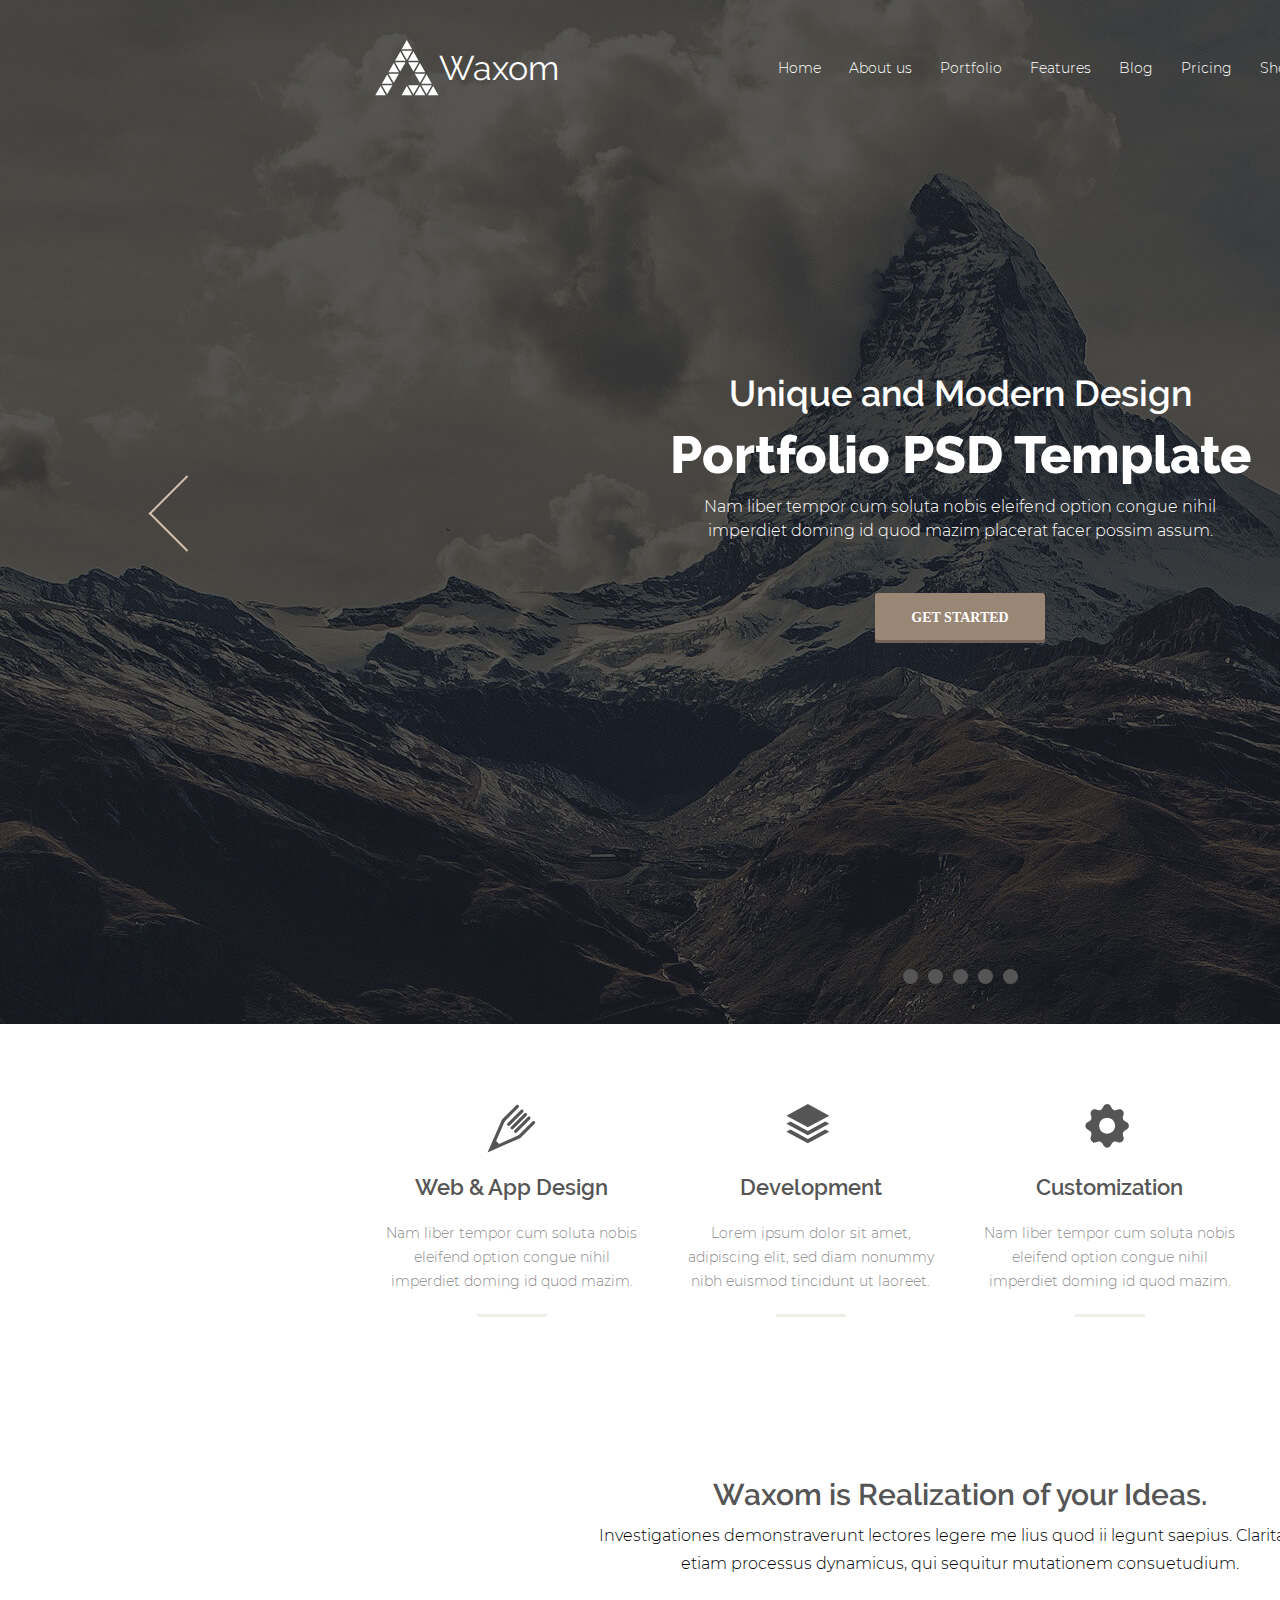
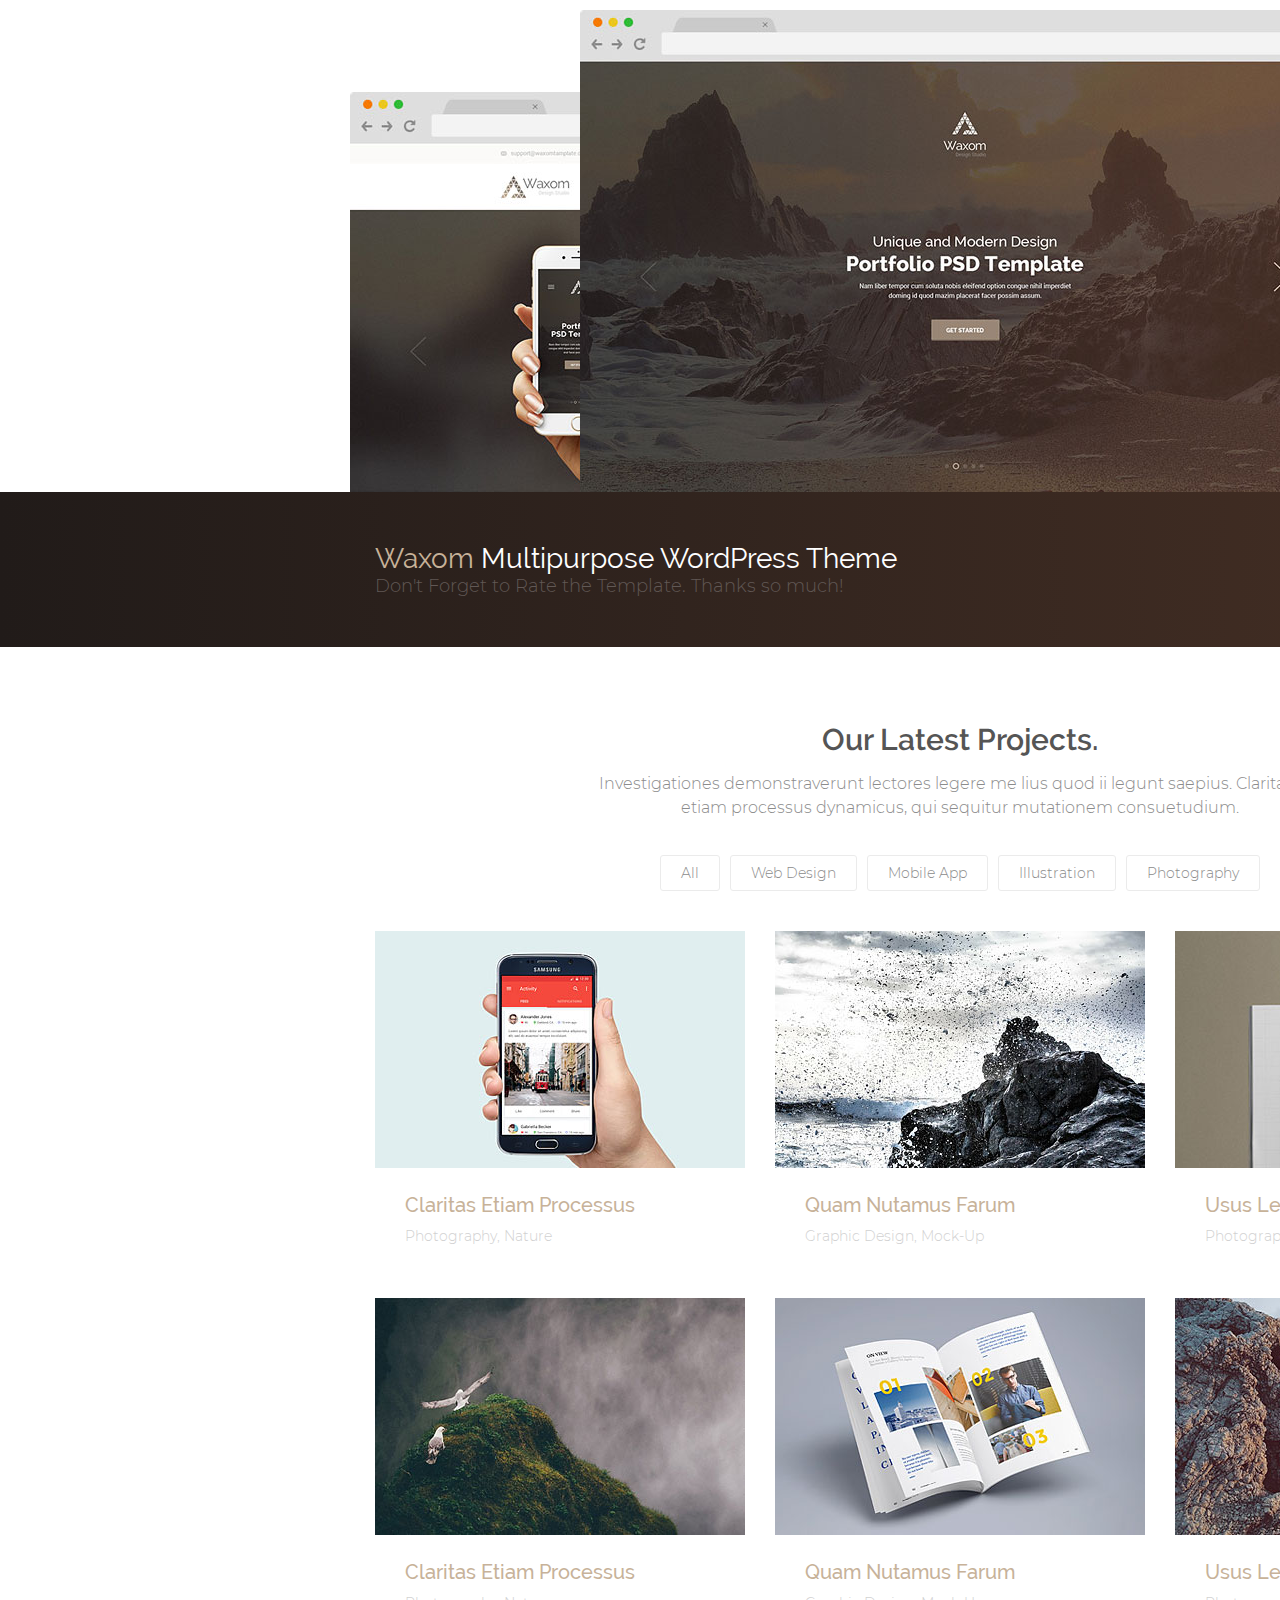
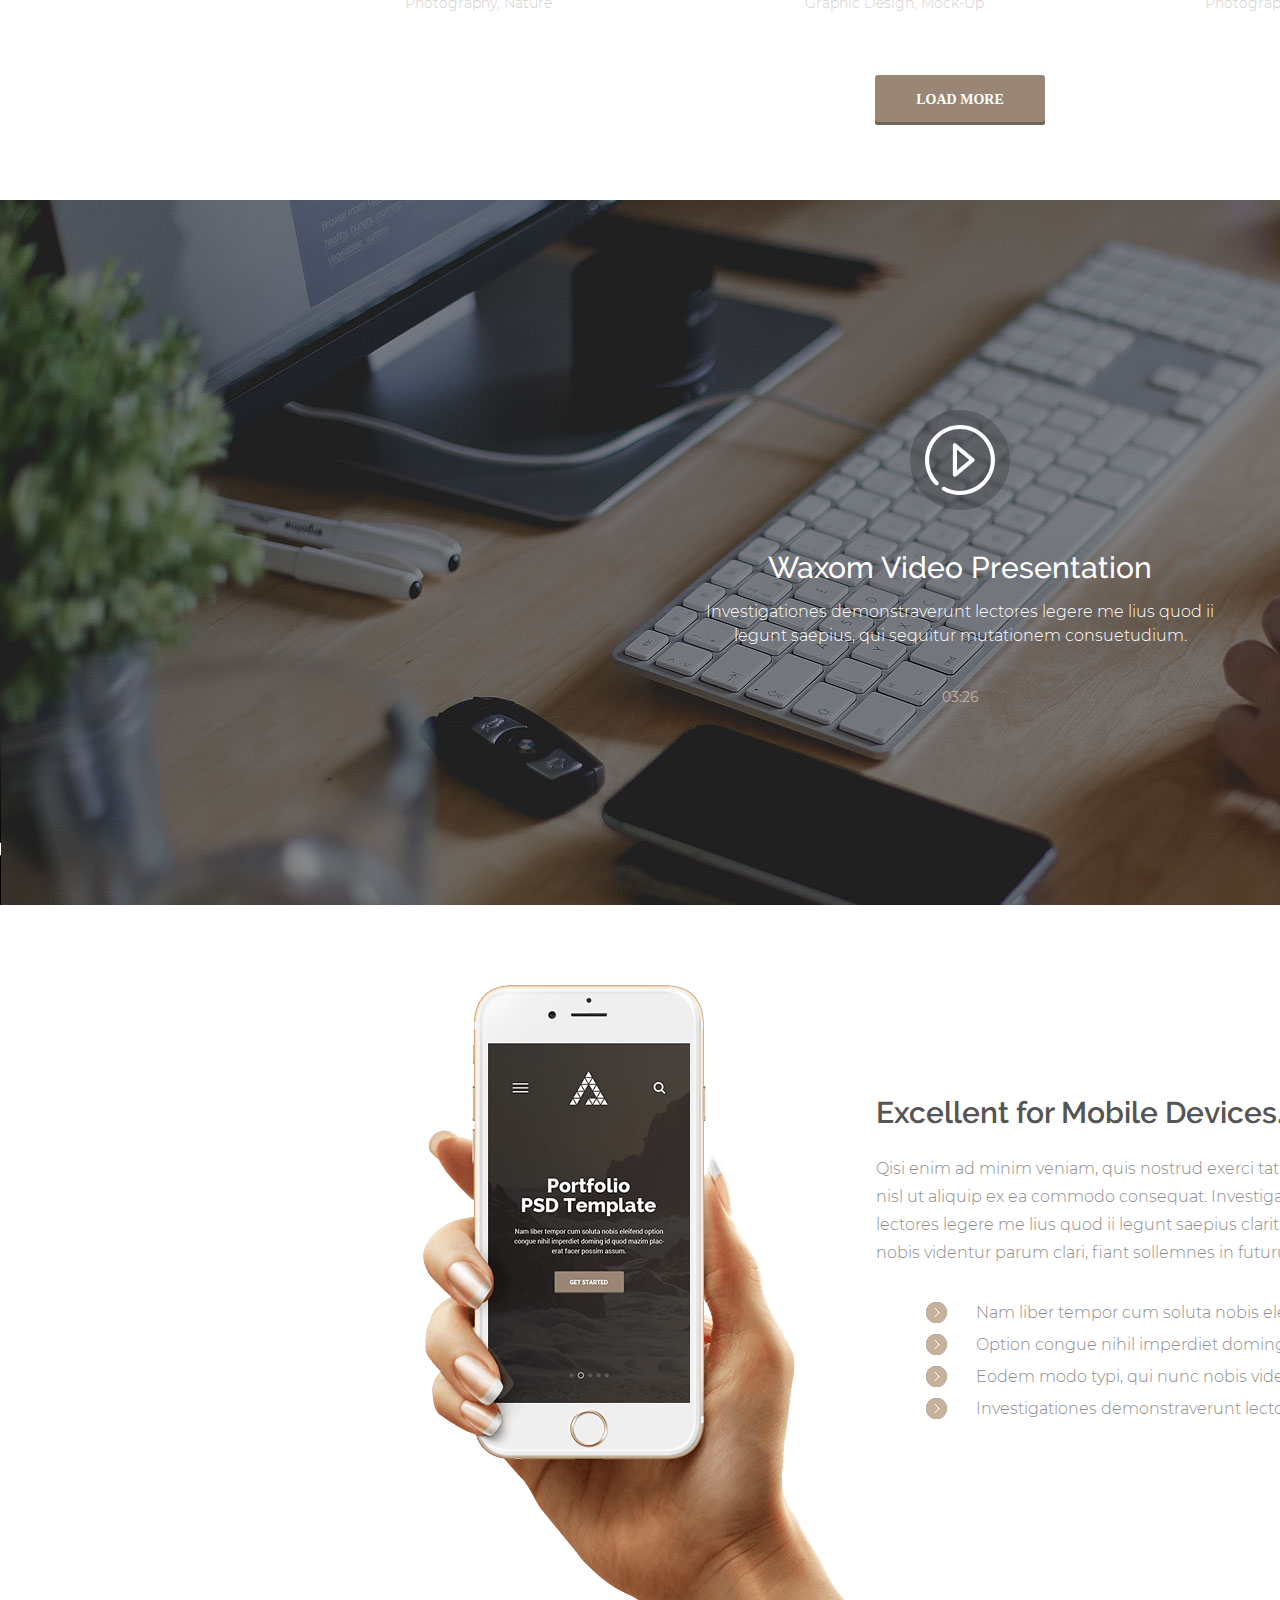
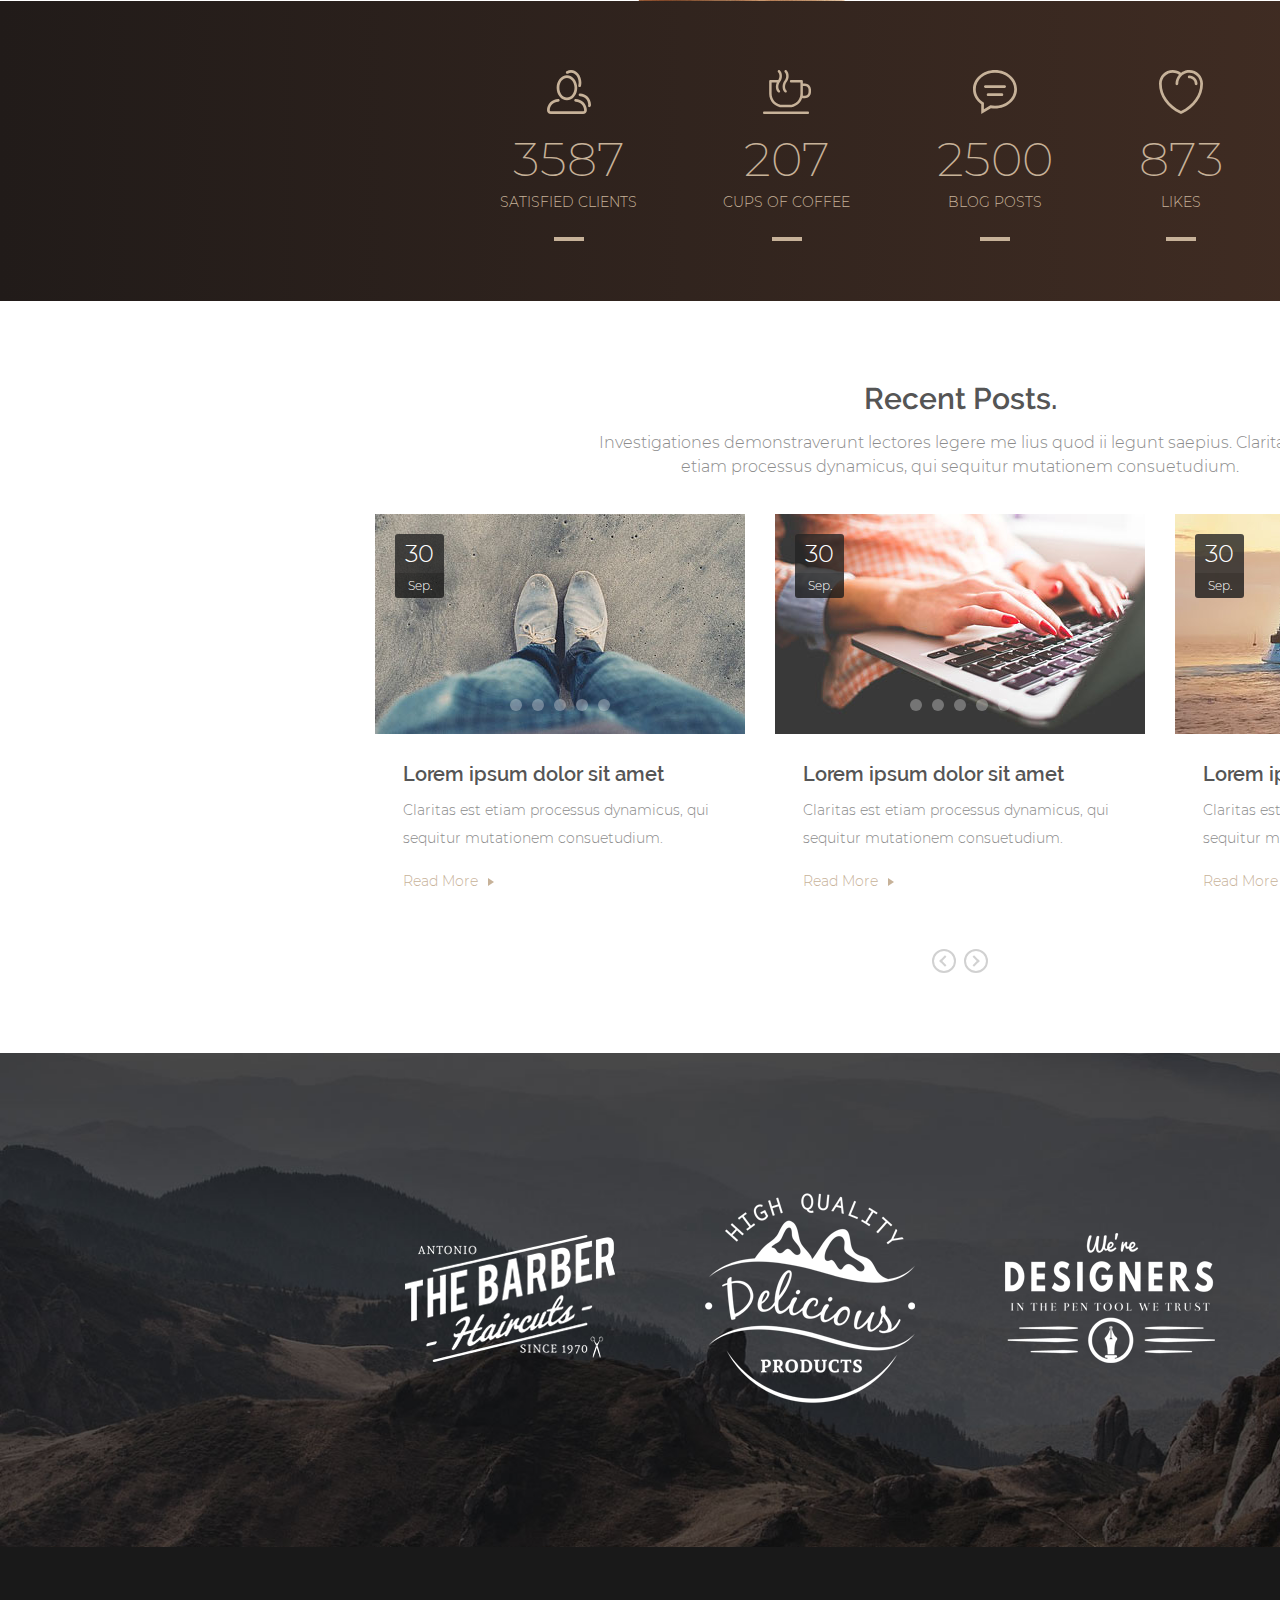
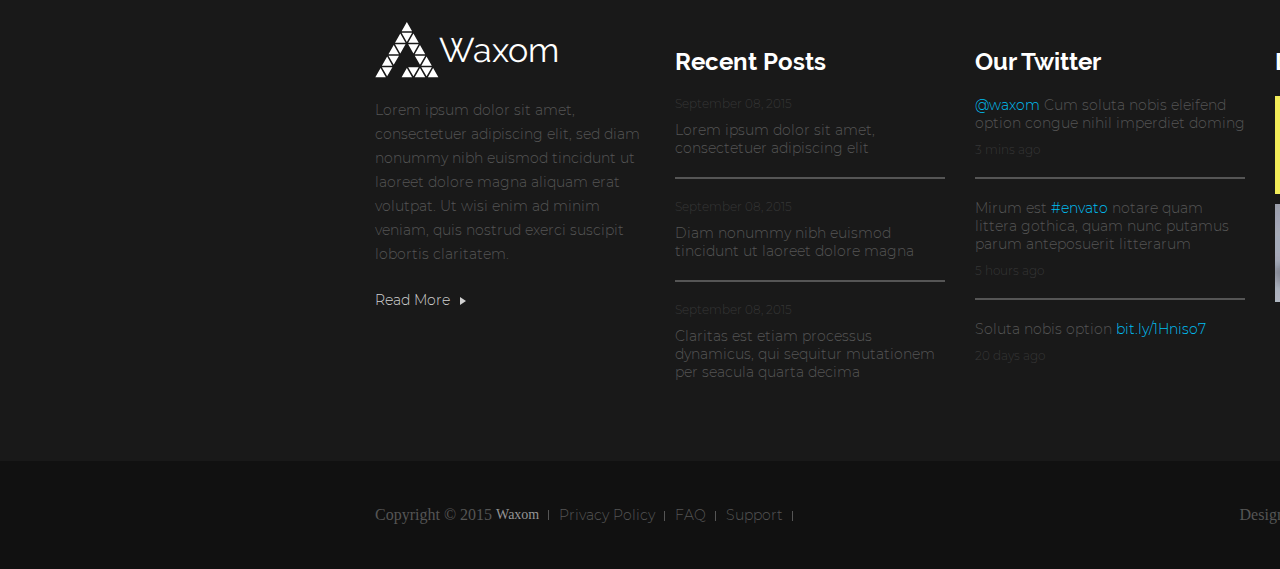
==== commit 37815980: "проверил высоту и ширину в тегам img" ====
--- a/index.html
+++ b/index.html
@@ -438,7 +438,7 @@
 				</div>
 				<div class="recent-posts__content-item">
 					<figure class="recent-posts__content-wrp">
-						<img class="recent-posts__content-img" src="img/post-2.jpg" alt="post-image">
+						<img class="recent-posts__content-img" src="img/post-2.jpg" alt="post-image" width="370" height="220" >
 						<figcaption class="recent-posts__content-desc">
 							<span class="recent-posts__content-title">Lorem ipsum dolor sit amet</span>
 							<p class="recent-posts__content-text">Claritas est etiam processus dynamicus, qui sequitur mutationem consuetudium.</p>
@@ -459,7 +459,7 @@
 				</div>
 				<div class="recent-posts__content-item">
 					<figure class="recent-posts__content-wrp">
-						<img class="recent-posts__content-img" src="img/post-3.jpg" alt="post-image">
+						<img class="recent-posts__content-img" src="img/post-3.jpg" alt="post-image" width="370" height="220">
 						<figcaption class="recent-posts__content-desc">
 							<span class="recent-posts__content-title">Lorem ipsum dolor sit amet</span>
 							<p class="recent-posts__content-text">Claritas est etiam processus dynamicus, qui sequitur mutationem consuetudium.</p>
@@ -485,10 +485,10 @@
 			</div>
 		</section>
 		<section class="partners">
-			<a href="#" class="partners-link"><img src="img/logo-01.png" alt="partners link"></a>
-			<a href="#" class="partners-link"><img src="img/logo-02.png" alt="partners link"></a>
-			<a href="#" class="partners-link"><img src="img/logo-03.png" alt="partners link"></a>
-			<a href="#" class="partners-link"><img src="img/logo-04.png" alt="partners link"></a>
+			<a href="#" class="partners-link"><img src="img/logo-01.png" alt="partners link" width="210" height="127"></a>
+			<a href="#" class="partners-link"><img src="img/logo-02.png" alt="partners link" width="210" height="210"></a>
+			<a href="#" class="partners-link"><img src="img/logo-03.png" alt="partners link" width="210" height="130"></a>
+			<a href="#" class="partners-link"><img src="img/logo-04.png" alt="partners link" width="210" height="164"></a>
 		</section>
 	</main>
 	<footer>
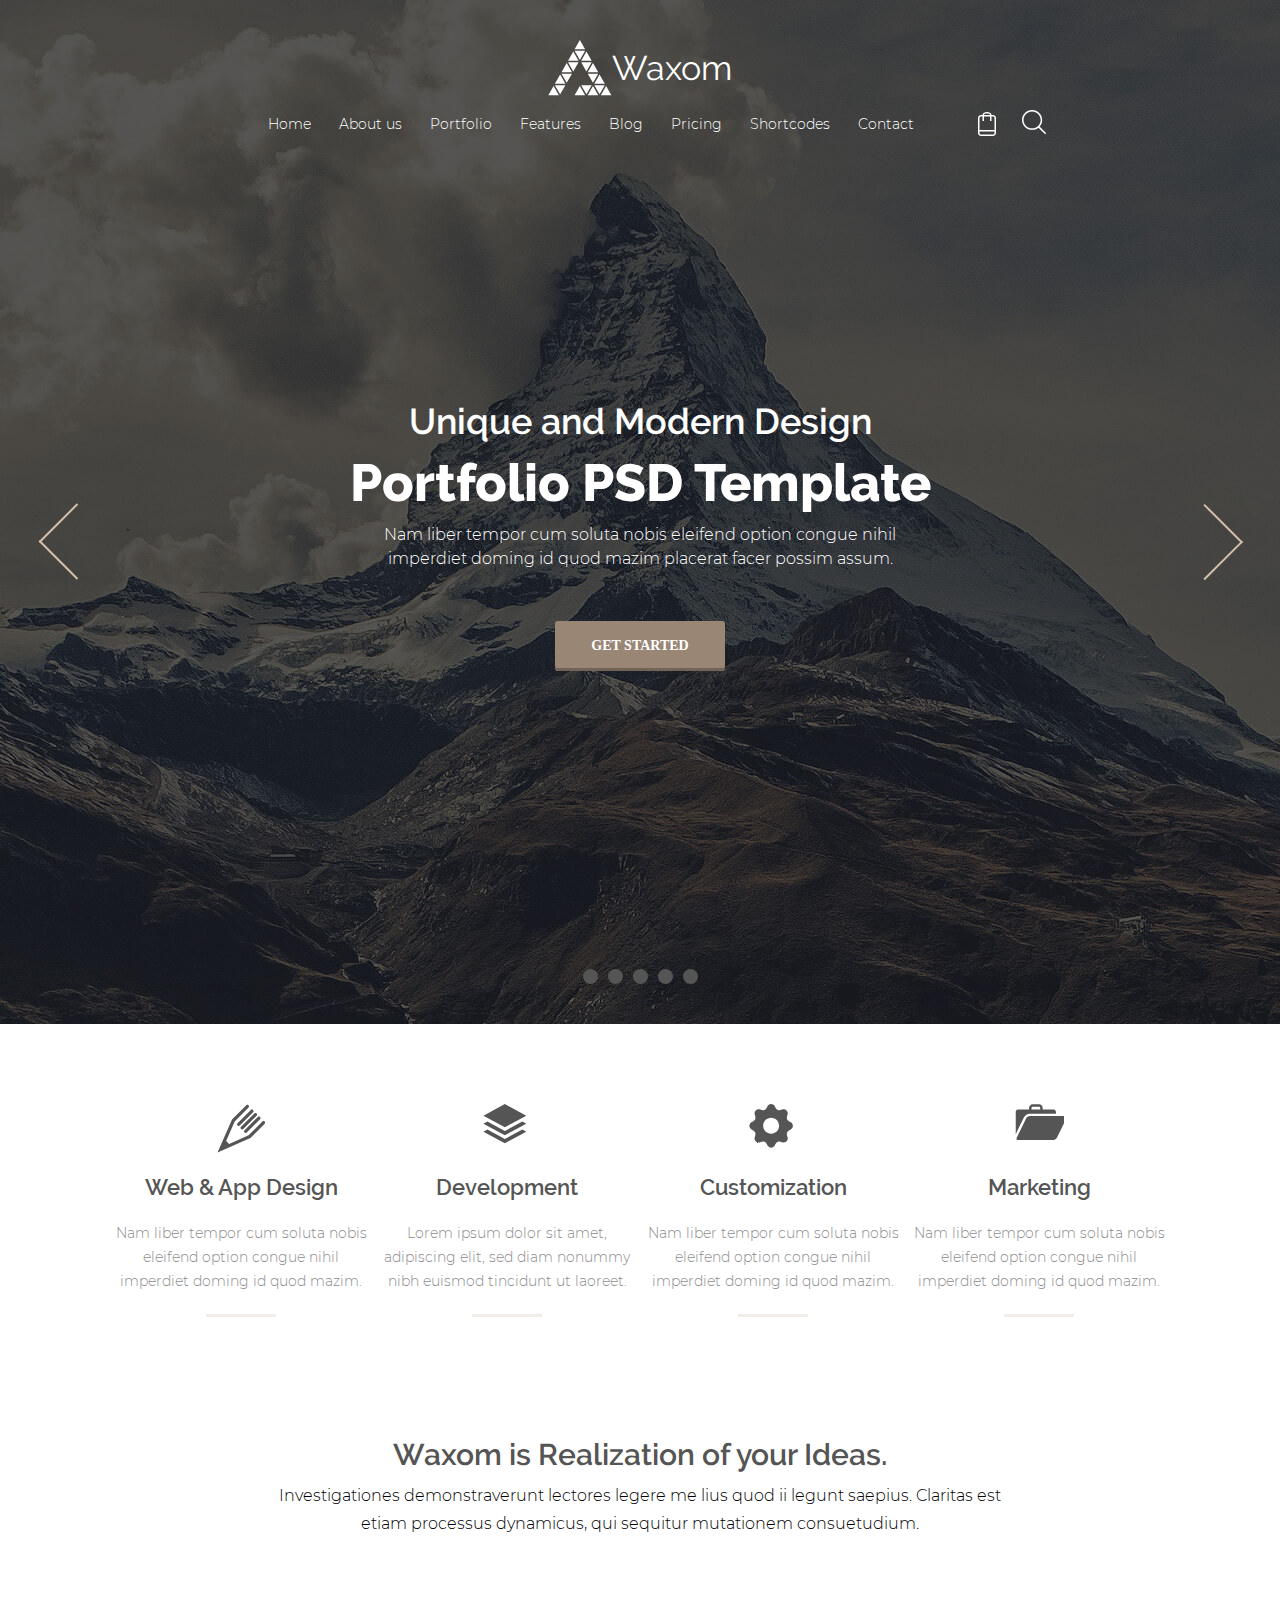
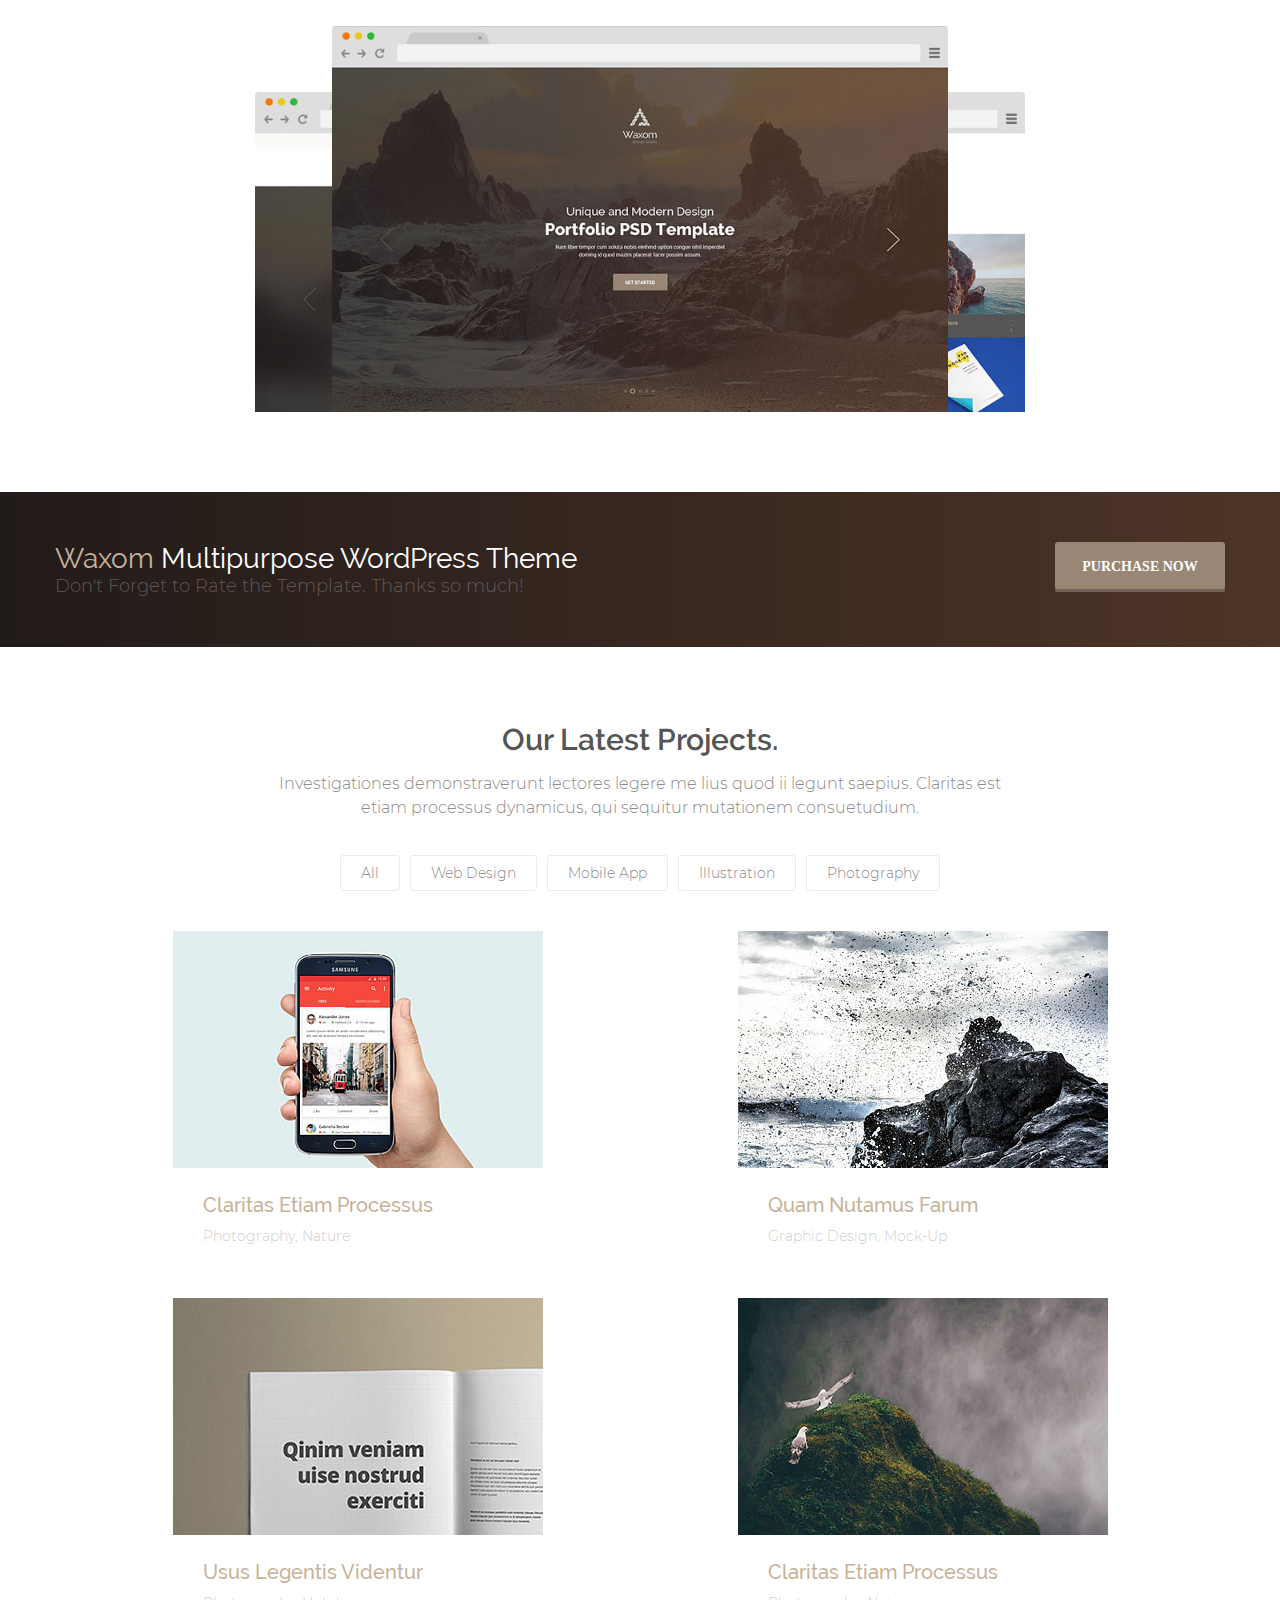
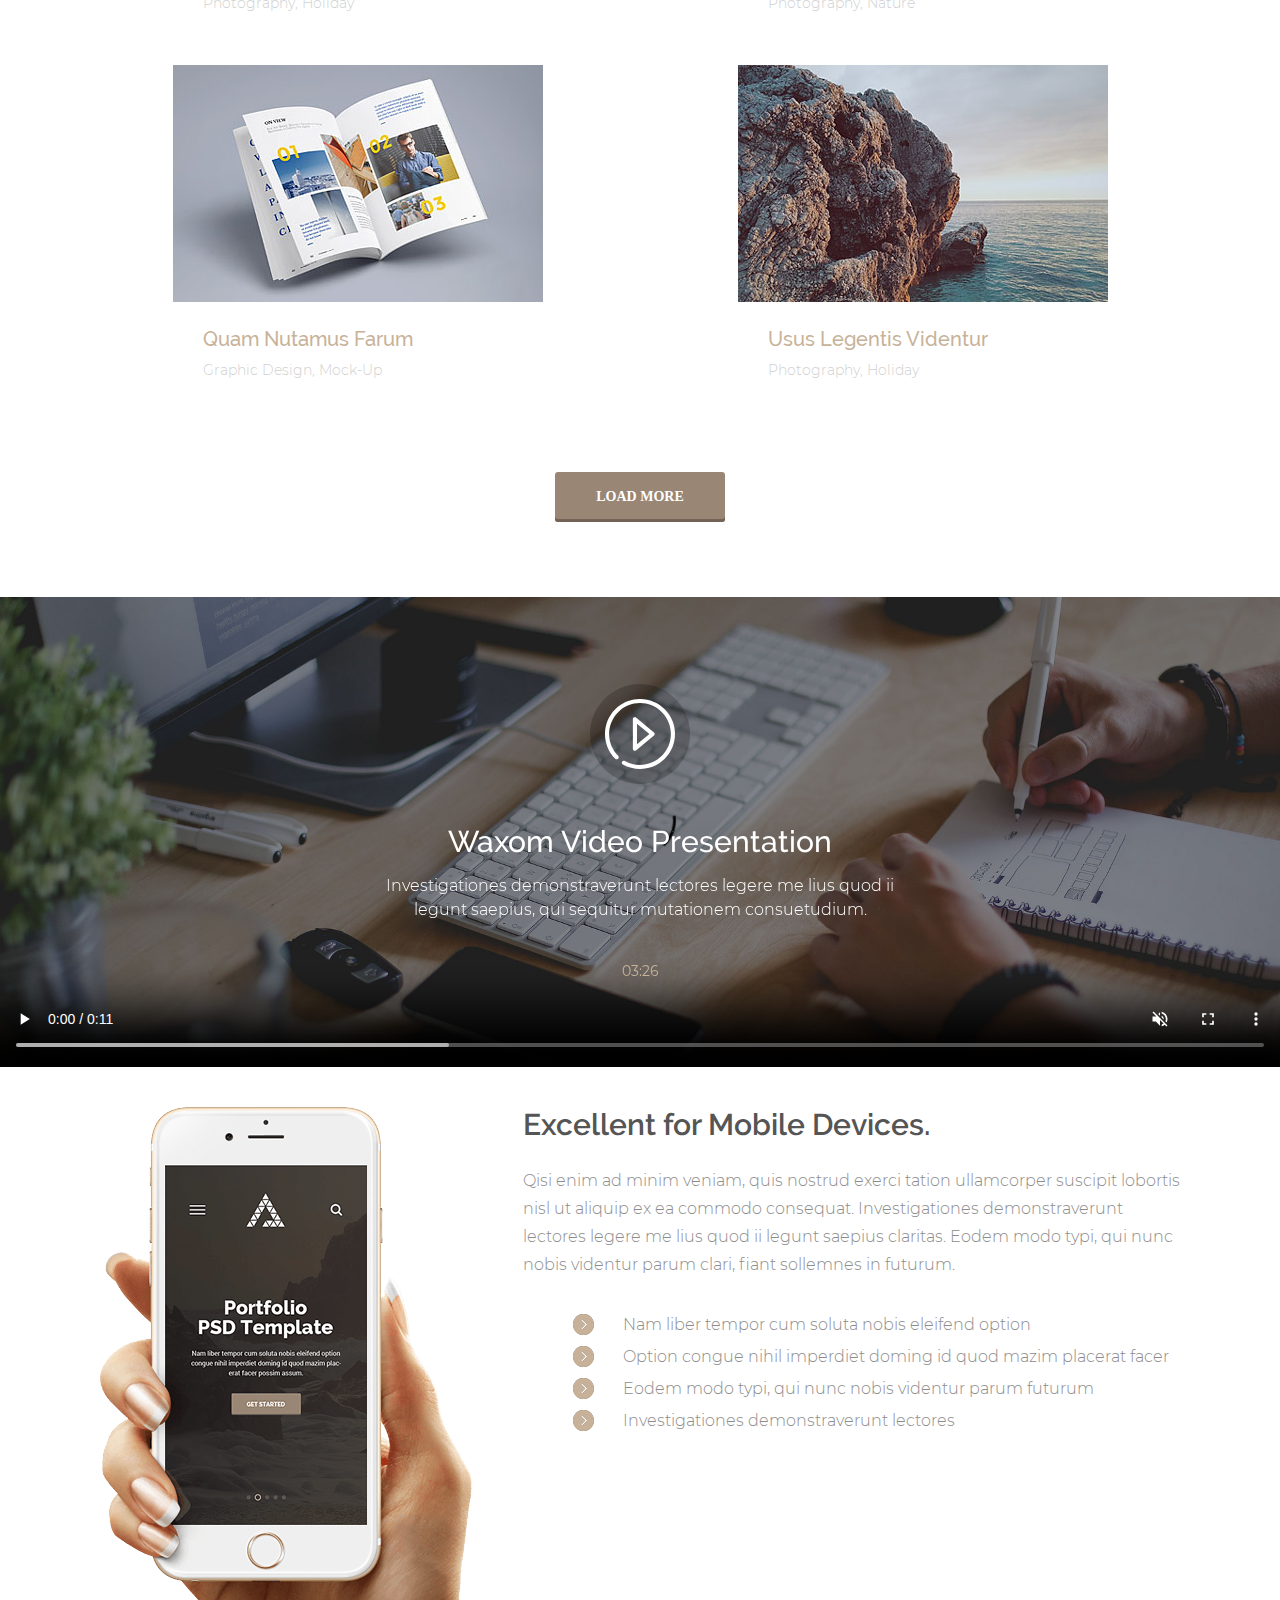
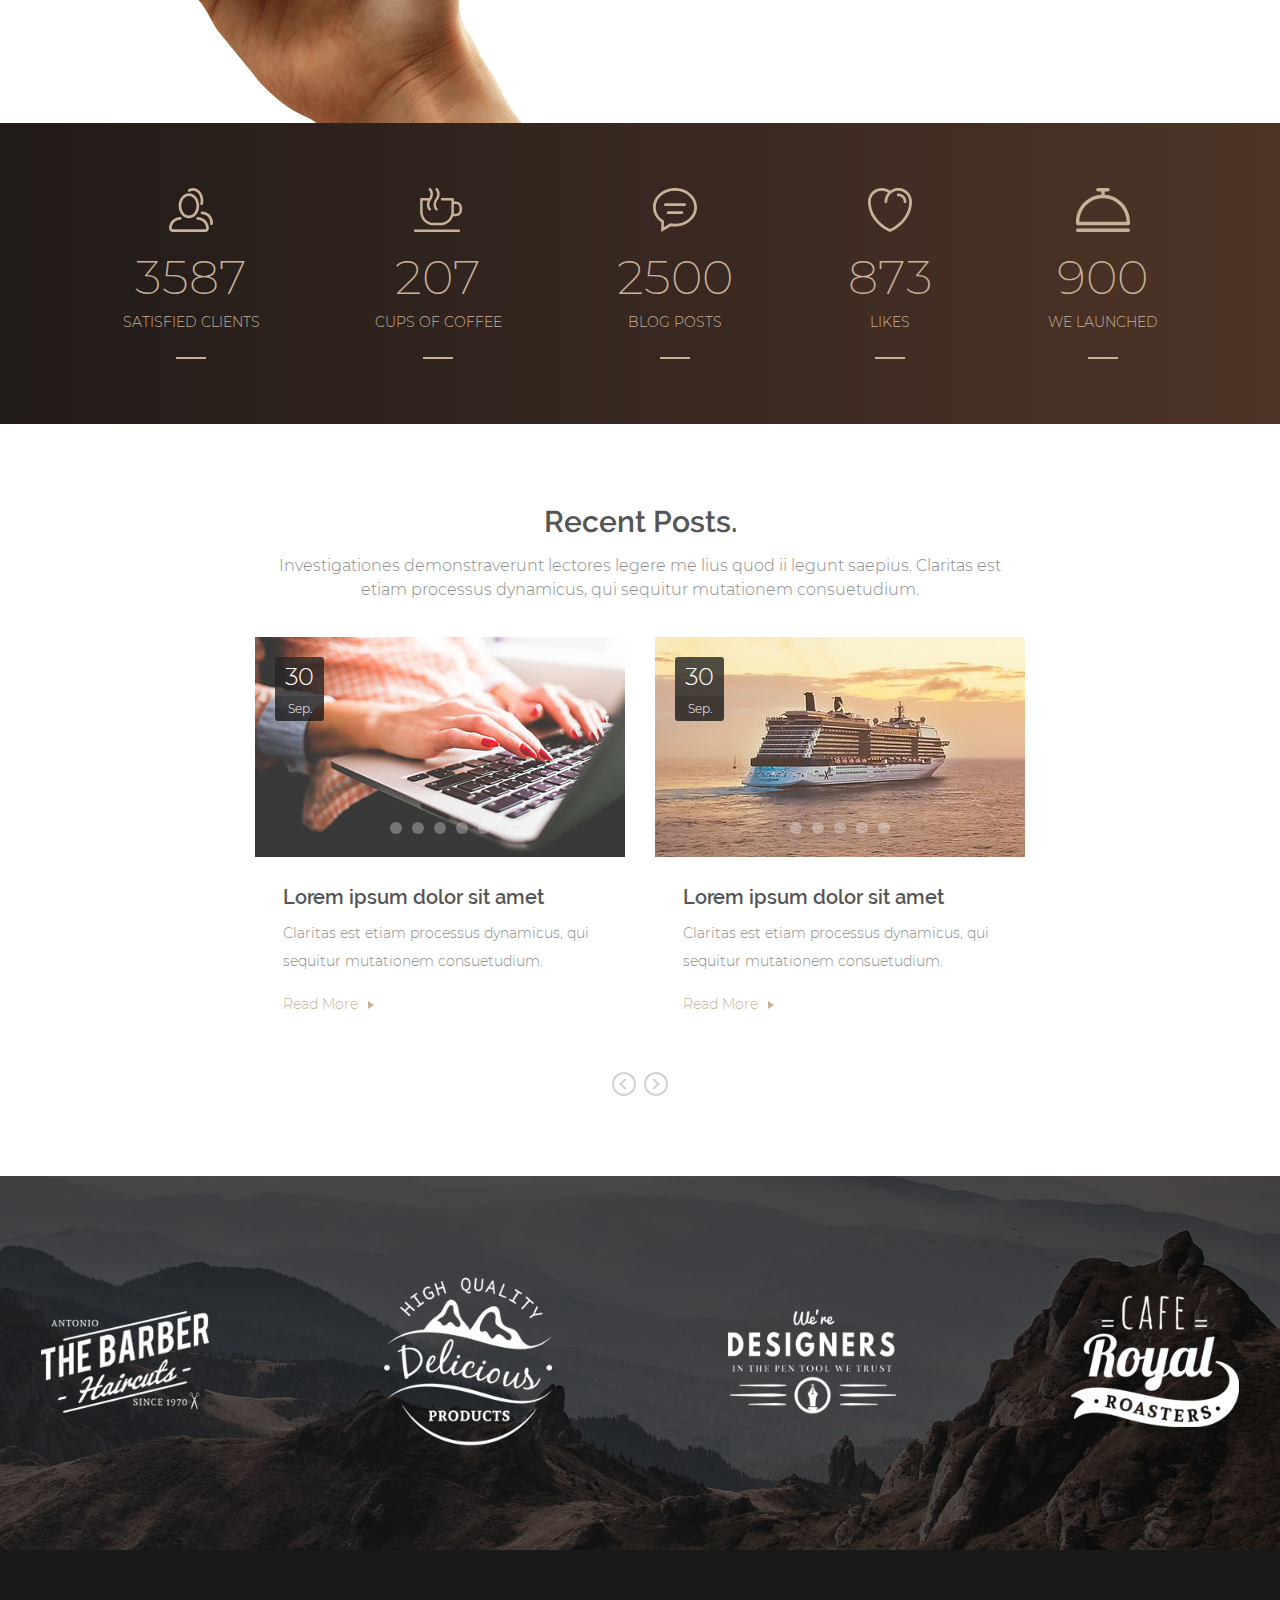
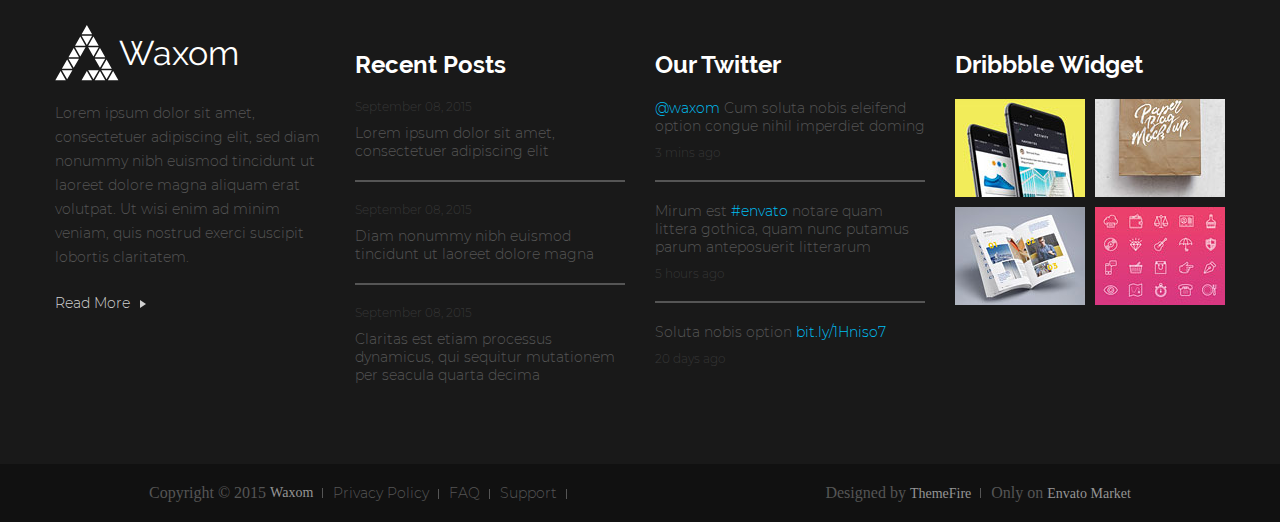
==== commit 3079067d: "Мобильная версия + 2 брейкпоинта для коретного отображения на всех разрешениях." ====
--- a/index.html
+++ b/index.html
@@ -2,7 +2,8 @@
 <html lang="en">
 <head>
 	<meta charset="UTF-8">
-	<title>Document</title>
+	<meta name="viewport" content="width=device-width, initial-scale=1">
+	<title>Waxom</title>
 	<link rel="stylesheet" href="css/main.css">
 </head>
 <body>
@@ -17,6 +18,11 @@
 				</svg>
 				<span class="main-header-nav-wrp-logo-text">Waxom</span>
 			</a>
+			<input type="checkbox" id="mobile-menu" class="mobile-menu-check">
+			<label for="mobile-menu" class="mobile-menu">
+					<span class="mobile-menu-bar mobile-menu-bar-1"></span>
+					<span class="mobile-menu-bar mobile-menu-bar-2"></span>
+			</label>
 			<ul class="main-header-nav-wrp-list">
 				<li class="main-header-nav-wrp-list-item">
 					<a class="main-header-nav-wrp-list-item-link" href="#">Home</a>
@@ -136,17 +142,19 @@
 				<img src="img/slider-right.jpg" alt="project-foto" width="770" height="400" class="realization-ideas__content-img">
 			</div>
 		</section>
-		<aside class="wordpress">
-			<div class="wordpress__title-wrp">
-				<span class="wordpress__title">
-					<span class="wordpress__title-logo">Waxom</span>
-					Multipurpose WordPress Theme
-				</span>
-				<p class="wordpress__text">Don't Forget to Rate the Template. Thanks so much!</p>
-			</div>
-			<button class="wordpress__btn btn">
-				<span class="wordpress__btn-title btn-title">Purchase Now</span>
-			</button>
+		<aside class="wordpress-box">
+			<div class="wordpress">
+				<div class="wordpress__title-wrp">
+					<span class="wordpress__title">
+						<span class="wordpress__title-logo">Waxom</span>
+						Multipurpose WordPress Theme
+					</span>
+					<p class="wordpress__text">Don't Forget to Rate the Template. Thanks so much!</p>
+				</div>
+				<button class="wordpress__btn btn">
+					<span class="wordpress__btn-title btn-title">Purchase Now</span>
+				</button>
+			</div>
 		</aside>
 		<section class="latest-projects">
 			<div class="latest-projects__header">
--- a/css/main.css
+++ b/css/main.css
@@ -44,7 +44,7 @@
   font-style: normal;
 }
 body {
-  width: 1920px;
+  max-width: 1920px;
   margin: 0 auto;
 }
 .btn {
@@ -75,6 +75,12 @@
   line-height: 24px;
   text-transform: uppercase;
 }
+.mobile-menu {
+  display: none;
+}
+.mobile-menu-check {
+  visibility: hidden;
+}
 .main-header {
   background: #555555 url(../img/header-bg.jpg) no-repeat center;
   background-size: cover;
@@ -86,9 +92,8 @@
 }
 .main-header-nav-wrp {
   display: flex;
-  justify-content: flex-start;
+  justify-content: center;
   align-items: center;
-  padding: 0 0 0 225px;
 }
 .main-header-nav-wrp-logo {
   outline: none;
@@ -213,7 +218,7 @@
   color: #fff;
   margin: 0 0 50px 0;
   padding: 0;
-  width: 562px;
+  max-width: 562px;
   line-height: 24px;
 }
 .main-header-pagination {
@@ -390,8 +395,8 @@
   font-size: 16px;
   line-height: 28px;
   text-align: center;
-  padding: 0 580px;
-  margin: 0;
+  margin: 0 auto;
+  max-width: 770px;
 }
 .realization-ideas__content {
   width: 1220px;
@@ -438,11 +443,15 @@
   transition: transform 0.2s;
 }
 .wordpress {
+  display: flex;
+  justify-content: space-between;
+  max-width: 1170px;
+  margin: 0 auto;
+}
+.wordpress-box {
+  background: linear-gradient(to right, #211b19, #4e3427);
   box-sizing: border-box;
-  display: flex;
-  justify-content: space-between;
-  background: linear-gradient(to right, #211b19, #4e3427);
-  padding: 50px 375px;
+  padding: 50px;
 }
 .wordpress__title {
   font-family: Raleway-Regular;
@@ -465,10 +474,10 @@
   display: flex;
   flex-direction: column;
   align-items: center;
-  padding: 75px 375px;
+  padding: 75px;
 }
 .latest-projects__header {
-  width: 760px;
+  max-width: 760px;
   margin: 0 auto;
   text-align: center;
 }
@@ -516,12 +525,14 @@
   display: flex;
   flex-wrap: wrap;
   align-items: center;
+  justify-content: space-between;
   margin: 40px auto;
+  max-width: 1170px;
 }
 .latest-projects__content-wrp {
   width: 370px;
   height: 337px;
-  margin: 0 30px 30px 0;
+  margin: 0 0 30px 0;
   position: relative;
   transition: filter 0.2s, background-color 0.2s;
 }
@@ -542,11 +553,8 @@
 .latest-projects__content-wrp:active .latest-projects__content-title-wrp {
   background-color: #fff;
 }
-.latest-projects__content-wrp:nth-child(3) {
-  margin-right: 0;
-}
 .latest-projects__content-wrp:nth-child(6) {
-  margin: 0;
+  margin-bottom: 0;
 }
 .latest-projects__content-wrp:nth-child(4) {
   margin-bottom: 0;
@@ -613,12 +621,17 @@
 .video {
   box-sizing: border-box;
   width: 100%;
-  height: 705px;
+  height: 100%;
   background-color: #fff;
   position: relative;
   outline: none;
+  display: flex;
+  justify-content: center;
+  align-items: center;
 }
 .video-file {
+  width: 100%;
+  height: 100%;
   box-sizing: border-box;
   outline: none;
 }
@@ -629,8 +642,6 @@
   flex-direction: column;
   align-items: center;
   position: absolute;
-  top: 210px;
-  left: 684px;
   text-align: center;
 }
 .video__infobox-play {
@@ -680,8 +691,9 @@
 }
 .mobile {
   box-sizing: border-box;
-  padding: 80px 0 0 423px;
-  display: flex;
+  padding: 80px 80px 0 80px;
+  display: flex;
+  justify-content: center;
 }
 .mobile__img-box {
   margin: 0;
@@ -711,7 +723,7 @@
   font-weight: 300;
   color: #8c8c8c;
   margin: 0 0 30px 0;
-  width: 657px;
+  max-width: 657px;
   line-height: 28px;
 }
 .mobile__content-list {
@@ -741,8 +753,8 @@
   box-sizing: border-box;
   display: flex;
   flex-wrap: wrap;
-  justify-content: space-between;
-  padding: 69px 500px 60px 500px;
+  justify-content: center;
+  padding: 65px;
   background: linear-gradient(to right, #211b19, #4e3427);
 }
 .counters-item {
@@ -751,12 +763,13 @@
   align-items: center;
   justify-content: space-between;
   height: 171px;
+  margin: 0 40px;
 }
 .counters-item::after {
   content: "";
   display: block;
   width: 30px;
-  border-bottom: 4px solid #c7b299;
+  border-bottom: 2px solid #c7b299;
 }
 .counters-icon {
   fill: #c7b299;
@@ -800,7 +813,7 @@
   margin: 0 0 35px 0;
   line-height: 24px;
   text-align: center;
-  width: 757px;
+  max-width: 757px;
 }
 .recent-posts__content {
   display: flex;
@@ -865,7 +878,7 @@
   font-family: Montserrat-Light;
   font-size: 14px;
   font-weight: 200;
-  width: 315px;
+  max-width: 315px;
   color: #8c8c8c;
   margin: 0;
   line-height: 28px;
@@ -999,13 +1012,13 @@
 .partners {
   background: #191919 url(../img/partners-bg.jpg);
   display: flex;
-  justify-content: space-between;
+  justify-content: center;
   align-items: center;
-  padding: 140px 405px;
+  padding: 138px 40px;
   background-size: cover;
 }
 .partners-link {
-  margin: 0;
+  margin: 0 90px 0 0;
   text-decoration: none;
   outline: none;
   transition: transform 0.2s;
@@ -1018,16 +1031,17 @@
   transition: transform 0.2s;
 }
 .footer {
-  padding: 80px 375px 40px 375px;
-  display: flex;
-  justify-content: space-between;
+  padding: 80px 20px 40px 20px;
+  display: flex;
+  justify-content: center;
   background-color: #191919;
 }
 .footer__desc {
   display: flex;
   flex-direction: column;
   align-content: flex-start;
-  width: 270px;
+  max-width: 270px;
+  margin: 0px 30px 0 0;
 }
 .footer__desc-logo {
   outline: none;
@@ -1093,8 +1107,9 @@
   transition: color 0.2s;
 }
 .footer__posts {
-  width: 270px;
+  max-width: 270px;
   padding: 20px 0 0 0;
+  margin: 0px 30px 0 0;
 }
 .footer__posts-title {
   font-family: Raleway-Bold;
@@ -1155,7 +1170,8 @@
 }
 .footer__twitter {
   padding: 20px 0 0 0;
-  width: 270px;
+  max-width: 270px;
+  margin: 0px 30px 0 0;
 }
 .footer__twitter-title {
   font-family: Raleway-Bold;
@@ -1272,9 +1288,9 @@
 }
 .copyright {
   background-color: #111111;
-  padding: 45px 375px;
-  display: flex;
-  justify-content: space-between;
+  padding: 45px;
+  display: flex;
+  justify-content: center;
 }
 .copyright a:nth-of-type(1) {
   font-family: Montserrat;
@@ -1292,7 +1308,7 @@
 }
 .copyright__wrp {
   display: flex;
-  justify-content: space-between;
+  justify-content: center;
   align-items: center;
   color: #555555;
 }
@@ -1312,6 +1328,9 @@
 .copyright__wrp-link:active {
   color: #555555;
   transition: color 0.2s;
+}
+.copyright__wrp_left {
+  margin: 0 450px 0 0;
 }
 .copyright__wrp_left-link {
   margin: 0 10px;
@@ -1340,3 +1359,508 @@
   bottom: 3px;
   right: -10px;
 }
+@media (max-width: 1280px) {
+  .main-header {
+    padding: 40px 40px;
+  }
+  .main-header-nav-wrp {
+    padding: 0;
+    flex-wrap: wrap;
+  }
+  .main-header-nav-wrp-logo {
+    width: 100%;
+    margin: 0;
+  }
+  .main-header-nav-wrp-logo-svg {
+    margin: 0 0 0 auto;
+  }
+  .main-header-nav-wrp-logo-text {
+    margin: 0 auto 0 0;
+  }
+  .services {
+    flex-wrap: nowrap;
+  }
+  .services-item {
+    margin: 0;
+  }
+  .realization-ideas {
+    padding: 40px;
+  }
+  .realization-ideas__text {
+    padding: 0;
+  }
+  .realization-ideas__content {
+    width: auto;
+    margin: 0 auto;
+  }
+  .realization-ideas__content-img {
+    transform: scale(0.8);
+  }
+  .realization-ideas__content-img:hover {
+    transform: scale(0.8);
+  }
+  .realization-ideas__content-img:nth-child(1) {
+    right: 10%;
+  }
+  .realization-ideas__content-img:nth-child(2) {
+    bottom: -8px;
+    left: 0;
+  }
+  .realization-ideas__content-img:nth-child(2):hover {
+    transform: scale(0.8);
+  }
+  .realization-ideas__content-img:nth-child(3) {
+    left: 10%;
+  }
+  .latest-projects__content {
+    justify-content: space-around;
+  }
+  .latest-projects__content-wrp {
+    margin: 0 30px 30px 30px;
+  }
+  .latest-projects__content-wrp:nth-child(4),
+  .latest-projects__content-wrp:nth-child(5),
+  .latest-projects__content-wrp:nth-child(6) {
+    margin: 0 30px 30px 30px;
+  }
+  .mobile {
+    padding: 40px 40px 0 40px;
+    justify-content: center;
+  }
+  .mobile__content {
+    margin: 0;
+  }
+  .counters {
+    justify-content: space-around;
+  }
+  .counters-item {
+    margin: 0;
+  }
+  .recent-posts {
+    padding: 80px;
+  }
+  .recent-posts__content-item:nth-child(1) {
+    display: none;
+  }
+  .partners {
+    justify-content: space-between;
+    padding: 80px 20px;
+  }
+  .partners-link {
+    margin: 0;
+    transform: scale(0.8);
+  }
+  .copyright {
+    padding: 20px;
+    justify-content: space-around;
+  }
+  .copyright__wrp {
+    margin: 0;
+  }
+}
+@media (max-width: 920px) {
+  .main-header {
+    min-height: auto;
+  }
+  .main-header-nav-wrp {
+    margin: 0 0 20% 0;
+  }
+  .main-header-nav-wrp-logo {
+    width: auto;
+    margin: 0 auto 0 0;
+  }
+  .main-header-nav-wrp-list {
+    order: 2;
+    width: 100%;
+    justify-content: space-between;
+    margin: 0;
+  }
+  .main-header-nav-wrp-list-item {
+    margin: 0;
+  }
+  .main-header-content-wrp {
+    position: relative;
+  }
+  .main-header-content-wrp-control {
+    margin: 0;
+    position: absolute;
+    top: 25%;
+    right: 0;
+  }
+  .main-header-content-wrp-control:nth-child(1) {
+    left: 0;
+  }
+  .main-header-content-wrp-content {
+    width: 100%;
+    margin: 0 0 20% 0;
+  }
+  .main-header-content-wrp-content-title-1 {
+    font-size: 24px;
+  }
+  .main-header-content-wrp-content-title-2 {
+    font-size: 36px;
+  }
+  .main-header-content-wrp-content-text {
+    padding: 0px 40px;
+  }
+  .basket {
+    order: 1;
+    margin: 0 0 0 20px;
+  }
+  .search {
+    left: -200px;
+    bottom: 0;
+  }
+  .search:focus {
+    width: 225px;
+  }
+  .services {
+    padding: 40px 0;
+    max-width: 750px;
+    margin: 0 auto;
+    flex-wrap: wrap;
+    justify-content: space-around;
+  }
+  .services-item:nth-child(2) {
+    margin: 0 0 20px 0;
+  }
+  .services-item:nth-child(1) {
+    margin: 0 0 20px 0;
+  }
+  .realization-ideas__content {
+    height: auto;
+    display: flex;
+    flex-direction: column;
+    align-content: center;
+    position: static;
+  }
+  .realization-ideas__content-img {
+    margin: 0 0 20px 0;
+    transform: none;
+  }
+  .realization-ideas__content-img:hover {
+    transform: none;
+  }
+  .realization-ideas__content-img:nth-child(1) {
+    position: static;
+    width: 385px;
+    height: 200px;
+  }
+  .realization-ideas__content-img:nth-child(2) {
+    position: static;
+    width: 385px;
+    height: 200px;
+  }
+  .realization-ideas__content-img:nth-child(2):hover {
+    transform: none;
+  }
+  .realization-ideas__content-img:nth-child(3) {
+    position: static;
+    width: 385px;
+    height: 200px;
+    margin: 0em;
+  }
+  .wordpress {
+    align-items: center;
+  }
+  .wordpress-box {
+    padding: 20px;
+  }
+  .wordpress__title {
+    font-size: 24px;
+  }
+  .wordpress__text {
+    font-size: 16px;
+  }
+  .latest-projects__nav-link {
+    padding: 8px 10px;
+  }
+  .latest-projects__content-wrp:nth-child(5) {
+    margin: 0 30px 30px 30px;
+  }
+  .video {
+    padding: 40px 0;
+    position: static;
+    flex-direction: column-reverse;
+  }
+  .video__infobox {
+    position: static;
+    width: auto;
+    margin-top: 20px;
+  }
+  .video__infobox-play {
+    display: none;
+  }
+  .video__infobox-title {
+    color: #555555;
+  }
+  .video__infobox-text {
+    color: #555555;
+  }
+  .video__infobox-time {
+    display: none;
+  }
+  .mobile {
+    flex-direction: column-reverse;
+    align-items: center;
+  }
+  .mobile__content {
+    margin: 0;
+  }
+  .mobile__content-title {
+    margin: 0px auto 25px auto;
+    text-align: center;
+  }
+  .mobile__content-text {
+    margin: 0;
+  }
+  .mobile__content-list {
+    margin: 30px 0;
+  }
+  .counters {
+    padding: 20px;
+    justify-content: space-evenly;
+  }
+  .counters-meter {
+    font-size: 24px;
+  }
+  .counters-title {
+    font-size: 10px;
+  }
+  .recent-posts__content-item:nth-child(2) {
+    display: none;
+  }
+  .partners {
+    padding: 40px 10px;
+    flex-wrap: wrap;
+    justify-content: space-around;
+  }
+  .partners-link {
+    margin: 0px 10% 0 0;
+  }
+  .partners-link:last-child {
+    margin: 0px 10% 0 0;
+  }
+  .footer__posts {
+    display: none;
+  }
+  .footer__twitter {
+    display: none;
+  }
+  .copyright {
+    flex-direction: column;
+  }
+  .copyright__wrp_left {
+    margin: 0 0 20px 0;
+  }
+}
+@media (max-width: 576px) {
+  .main img {
+    width: 100%;
+    height: 100%;
+  }
+  .mobile-menu {
+    display: block;
+    width: 30px;
+    height: 30px;
+    position: relative;
+    order: 2;
+    transition: background-color 0.2s ease-in-out, transform 0.2s ease-in-out;
+  }
+  .mobile-menu::before {
+    display: block;
+    content: "";
+    background-color: #fff;
+    width: 30px;
+    height: 2px;
+    border-radius: 2px;
+    position: absolute;
+    top: 0;
+    transition: background-color 0.2s ease-in-out;
+  }
+  .mobile-menu::after {
+    display: block;
+    content: "";
+    background-color: #fff;
+    width: 30px;
+    height: 2px;
+    border-radius: 2px;
+    position: absolute;
+    bottom: 0;
+    transition: background-color 0.2s ease-in-out;
+  }
+  .mobile-menu-bar {
+    margin: 14px 0 0 0;
+    padding: 0;
+    width: 30px;
+    height: 2px;
+    background-color: #fff;
+    display: block;
+    border-radius: 2px;
+    transition: transform 0.2s ease-in-out;
+    position: absolute;
+  }
+  .mobile-menu-check:checked ~ .mobile-menu > .mobile-menu-bar-1 {
+    transform: rotate(45deg);
+  }
+  .mobile-menu-check:checked ~ .mobile-menu > .mobile-menu-bar-2 {
+    transform: rotate(-45deg);
+  }
+  .mobile-menu-check:checked ~ .mobile-menu::before {
+    background-color: transparent;
+  }
+  .mobile-menu-check:checked ~ .mobile-menu::after {
+    background-color: transparent;
+  }
+  .mobile-menu-check:checked ~ .main-header-nav-wrp-list {
+    height: auto;
+    visibility: visible;
+  }
+  .main-header {
+    background-position: top;
+    padding: 20px;
+  }
+  .main-header-nav-wrp {
+    margin: 0;
+  }
+  .main-header-nav-wrp-list {
+    flex-direction: column;
+    align-items: center;
+    visibility: hidden;
+    height: 0;
+    text-align: center;
+  }
+  .main-header-nav-wrp-list-item {
+    width: 100%;
+  }
+  .main-header-nav-wrp-list-item-link {
+    line-height: 40px;
+  }
+  .main-header-content-wrp {
+    display: none;
+  }
+  .main-header-pagination {
+    display: none;
+  }
+  .basket {
+    margin: 0 20px;
+  }
+  .search {
+    left: -125px;
+  }
+  .search:focus {
+    width: 150px;
+  }
+  .services-item {
+    width: 50%;
+  }
+  .services-item-title {
+    font-size: 16px;
+  }
+  .services-item-content {
+    width: 80%;
+  }
+  .realization-ideas {
+    padding: 40px 20px;
+  }
+  .realization-ideas__content-img:nth-child(1) {
+    width: 100%;
+    height: 100%;
+  }
+  .realization-ideas__content-img:nth-child(2) {
+    width: 100%;
+    height: 100%;
+  }
+  .realization-ideas__content-img:nth-child(3) {
+    width: 100%;
+    height: 100%;
+  }
+  .wordpress {
+    display: none;
+  }
+  .wordpress-box {
+    display: none;
+  }
+  .latest-projects {
+    padding: 40px 20px;
+  }
+  .latest-projects__content-wrp {
+    width: 100%;
+    height: 100%;
+    margin: 0 0 20px 0;
+  }
+  .latest-projects__content-wrp:nth-child(4) {
+    display: none;
+  }
+  .latest-projects__content-wrp:nth-child(5) {
+    display: none;
+  }
+  .latest-projects__content-wrp:nth-child(6) {
+    display: none;
+  }
+  .latest-projects__nav {
+    flex-direction: column;
+  }
+  .latest-projects__nav-link {
+    margin: 0 0 10px 0 ;
+  }
+  .mobile {
+    padding: 40px 20px;
+  }
+  .mobile__img {
+    width: 100%;
+    height: 100%;
+  }
+  .counters {
+    display: none;
+  }
+  .recent-posts {
+    padding: 40px 0;
+  }
+  .recent-posts-title {
+    padding: 0 20px;
+  }
+  .recent-posts-text {
+    padding: 0 20px;
+  }
+  .recent-posts__content-item {
+    width: 100%;
+    height: 100%;
+  }
+  .partners {
+    padding: 40px 20px;
+  }
+  .partners-link {
+    margin: 0;
+    width: 50%;
+    transform: scale(0.6);
+  }
+  .partners-link:hover {
+    transform: scale(0.6);
+  }
+  .partners-link:last-child {
+    margin: 0;
+  }
+  .footer {
+    padding: 40px 20px;
+  }
+  .footer__desc {
+    max-width: 576px;
+    margin: 0;
+  }
+  .footer__desc-logo {
+    margin: -5px auto 20px auto;
+  }
+  .footer__desc-link {
+    margin: 0 auto;
+  }
+  .footer__widget {
+    display: none;
+  }
+  .copyright {
+    padding: 40px 20px;
+  }
+  .copyright__wrp_left {
+    flex-wrap: wrap;
+  }
+}
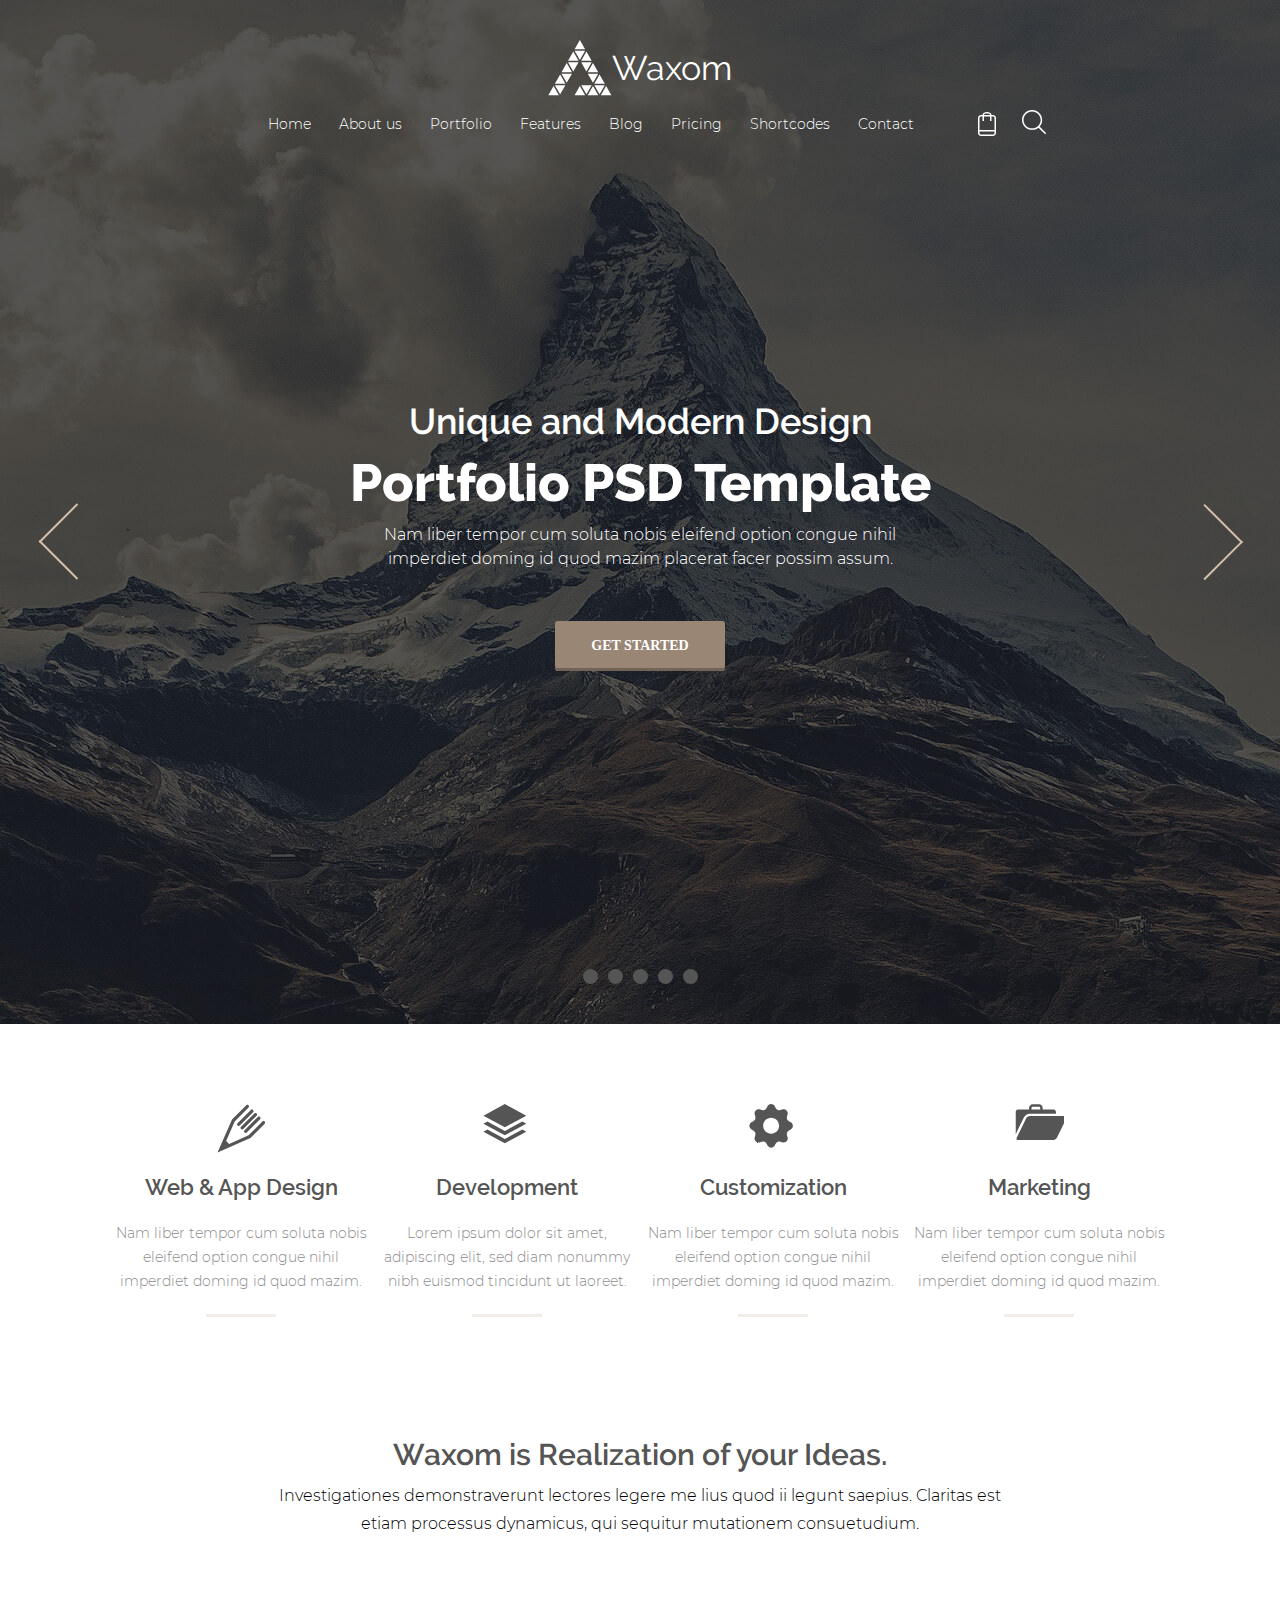
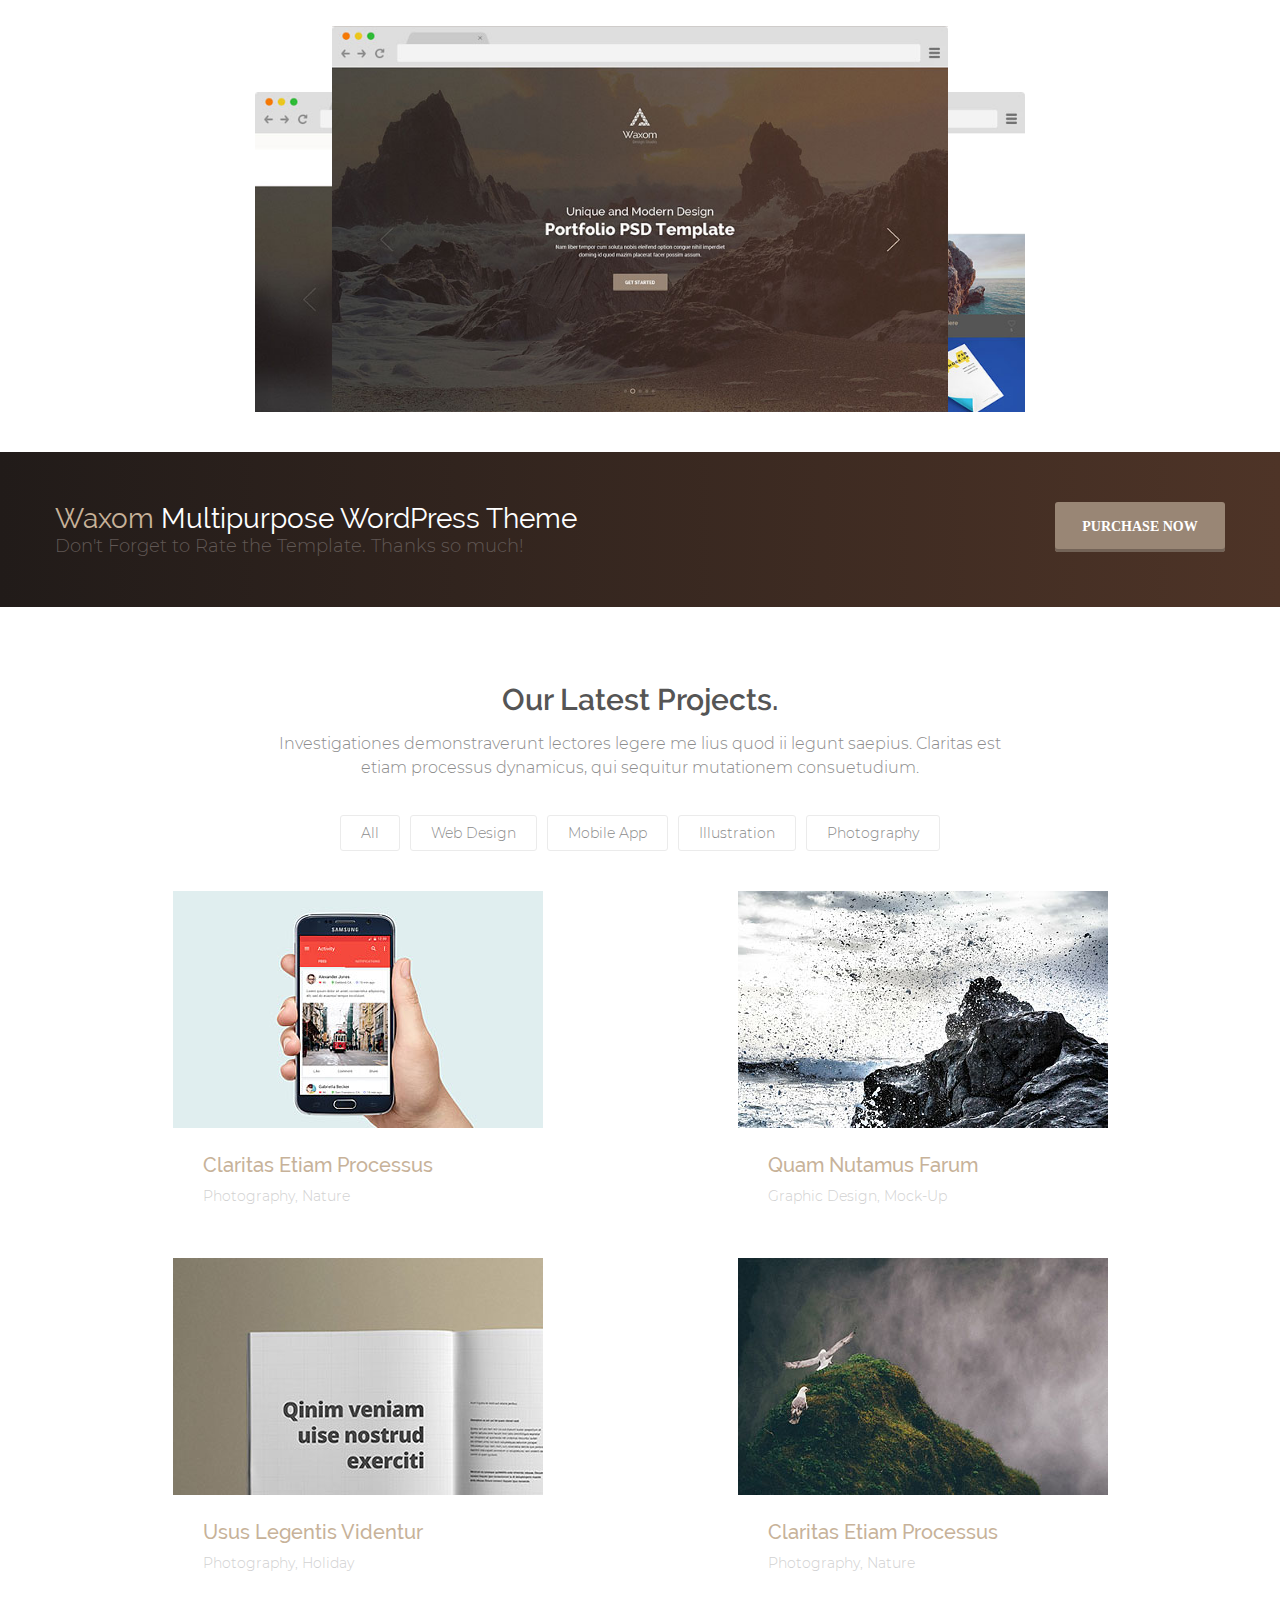
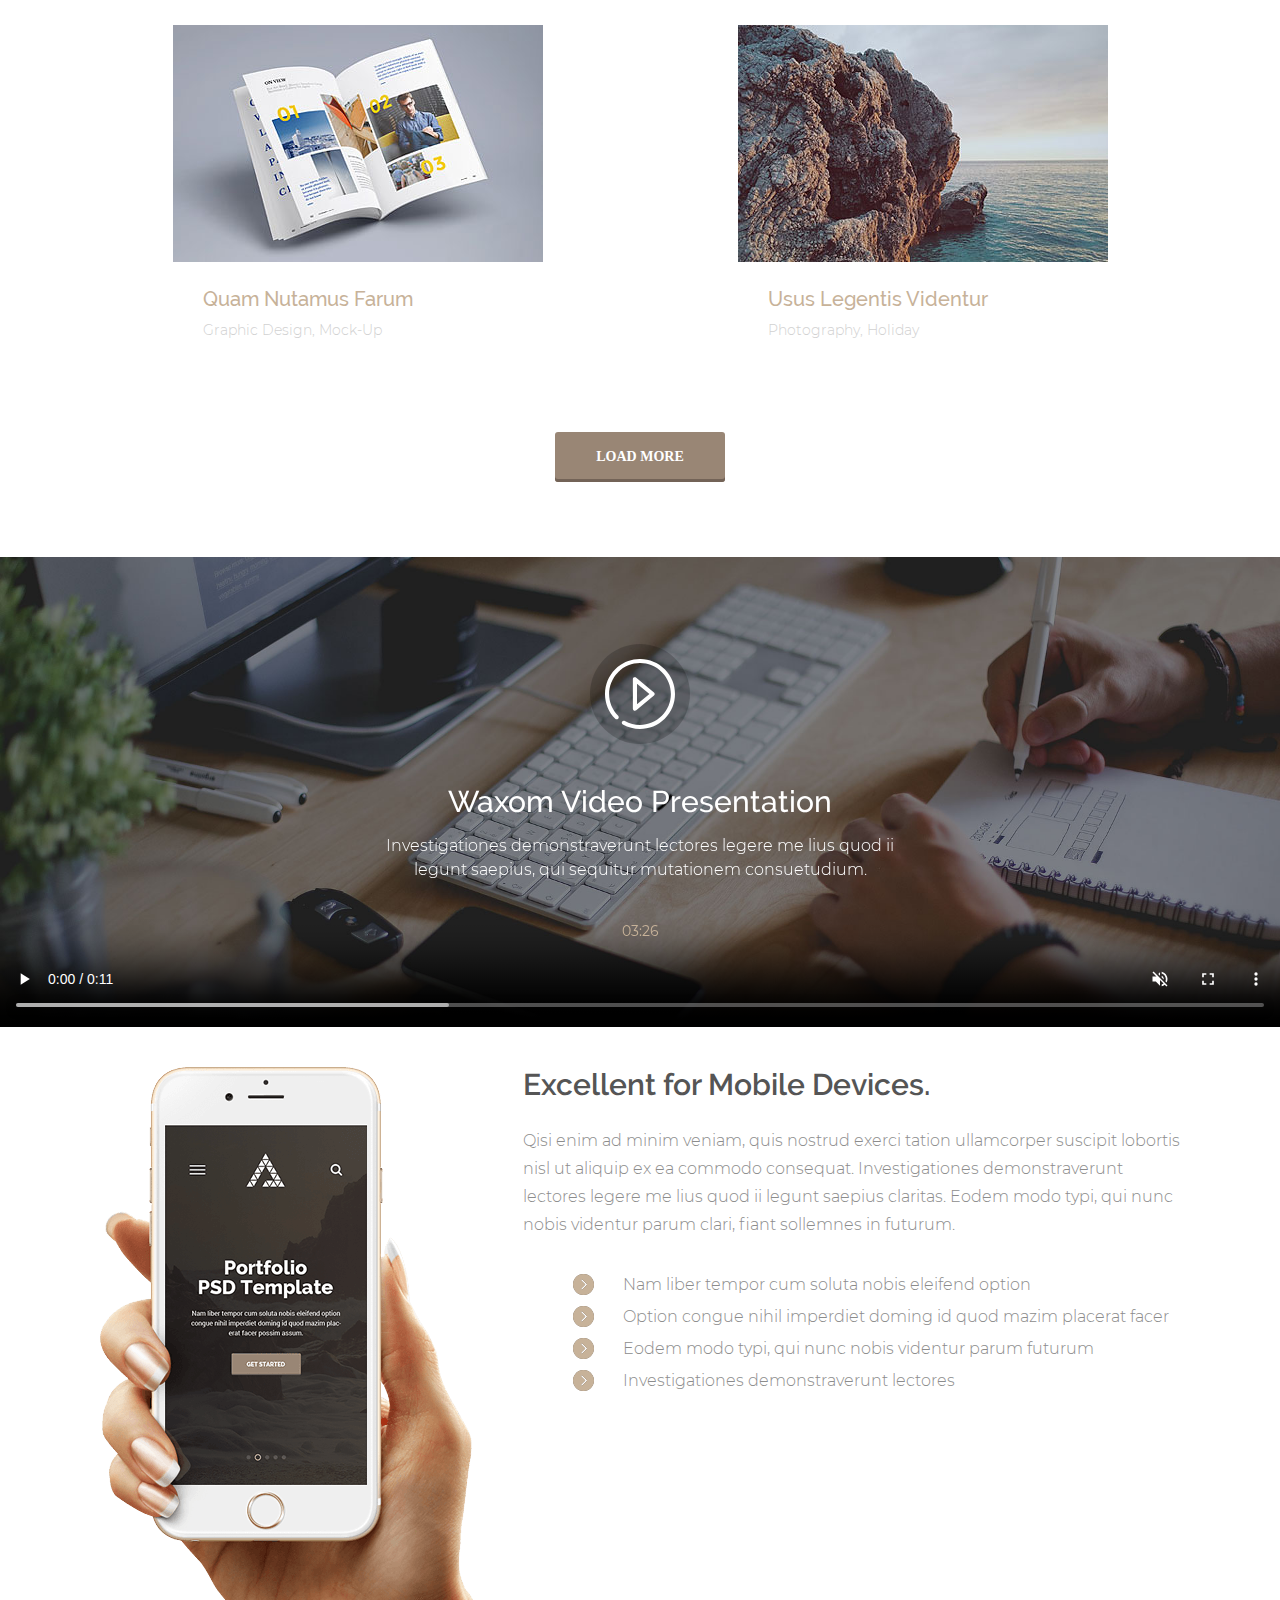
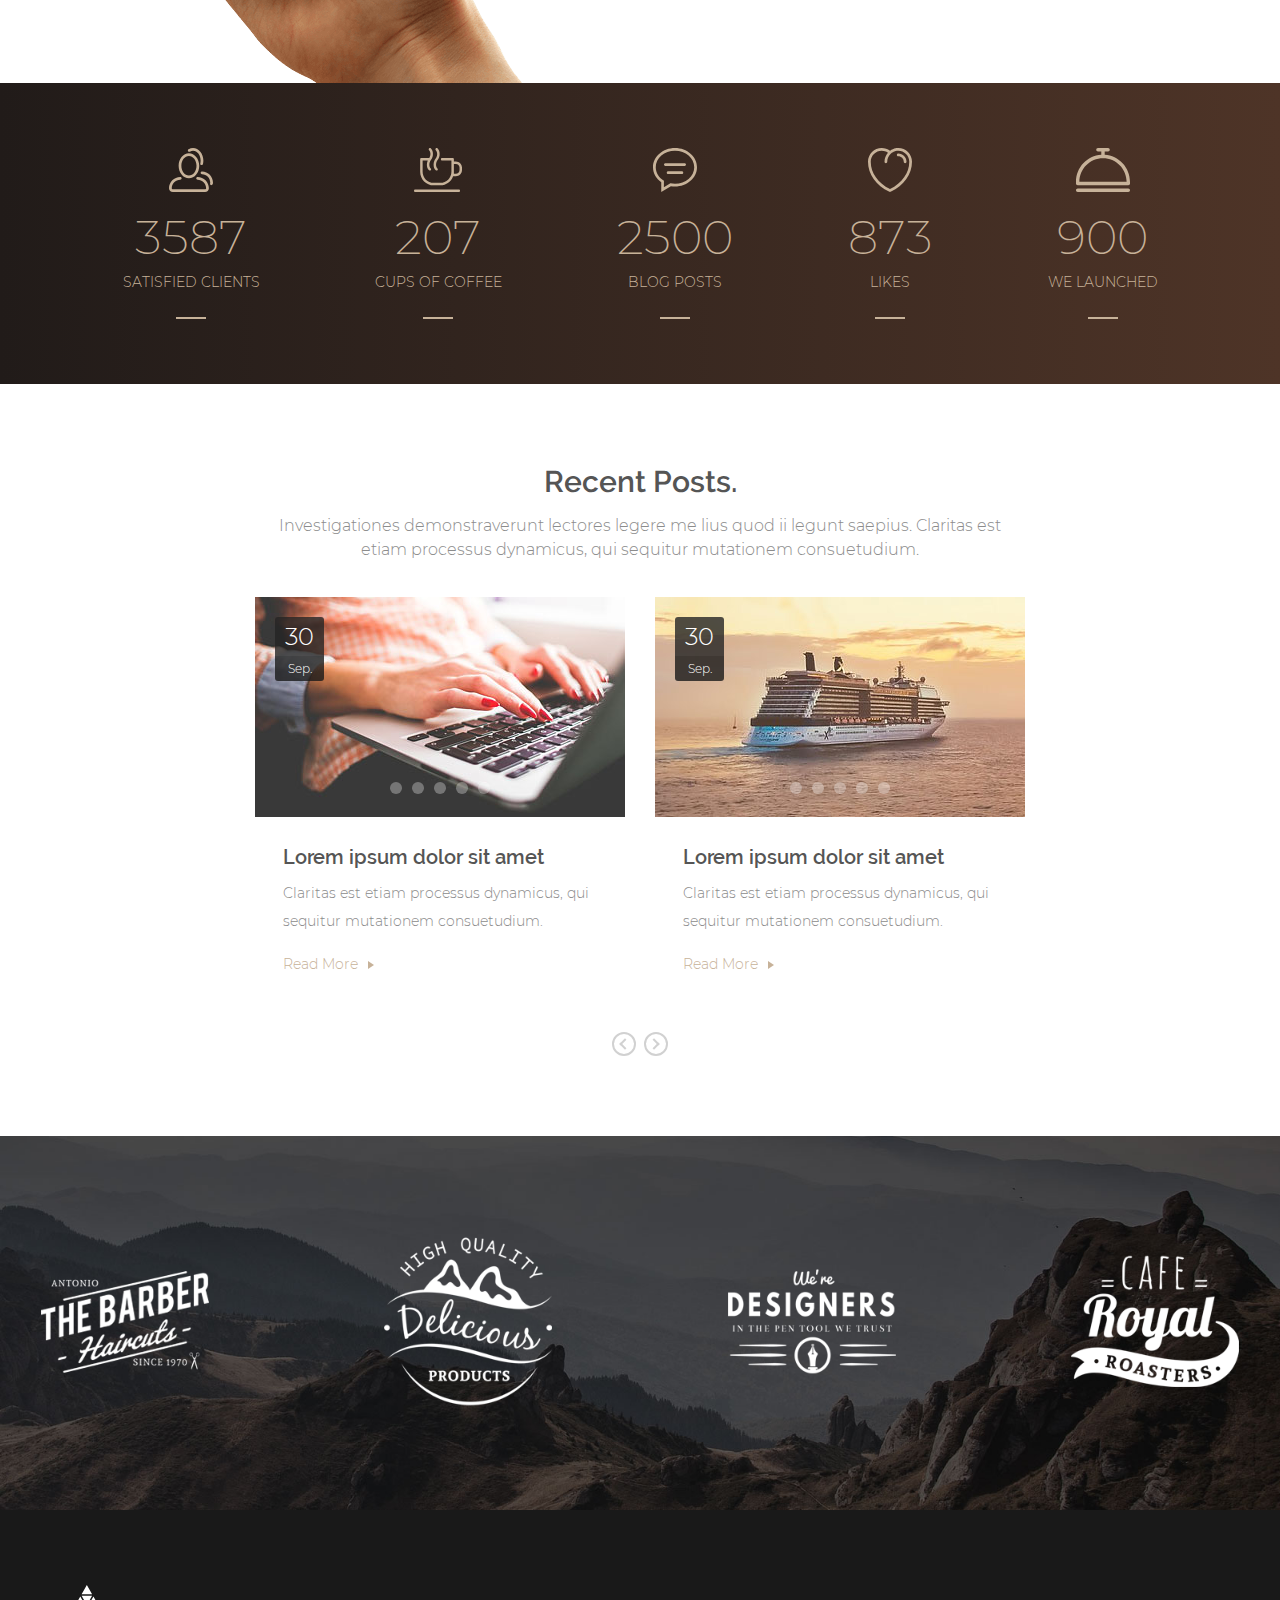
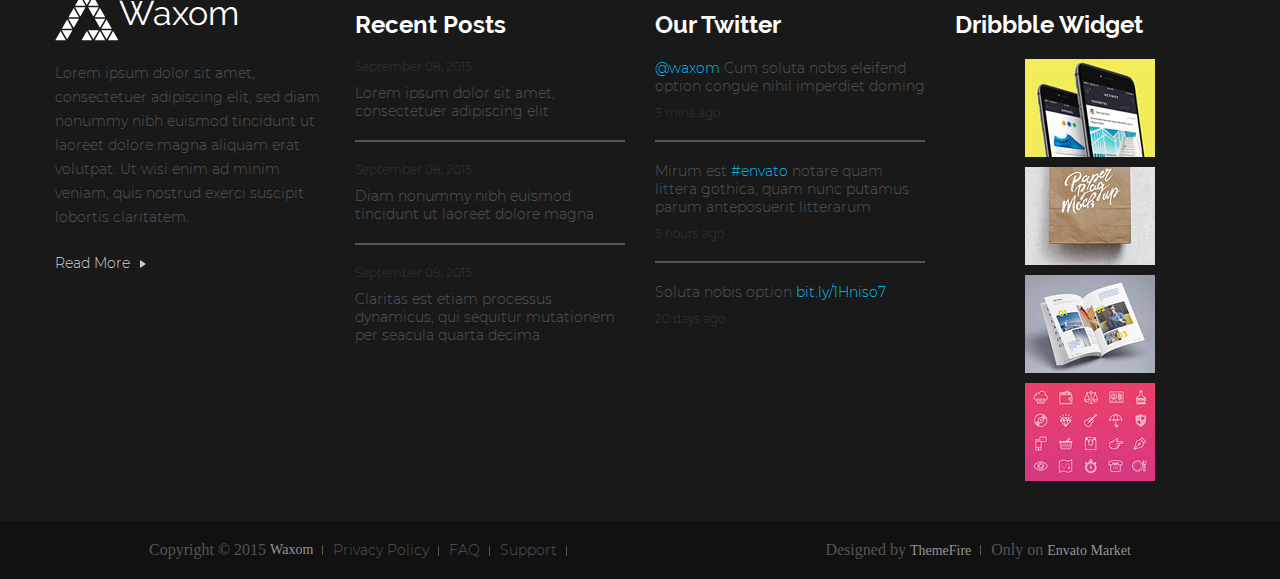
==== commit 0589e0e4: "внес корректировки" ====
--- a/index.html
+++ b/index.html
@@ -205,8 +205,8 @@
 									<span class="latest-projects__content-desc">Graphic Design, Mock-Up</span>
 								</figcaption>
 							</figure>
-            </a>
-				    <a href="#" class="latest-projects__content-link latest-projects__content-link_left">
+            			</a>
+				    	<a href="#" class="latest-projects__content-link latest-projects__content-link_left">
 							<svg class="link"
 								xmlns="http://www.w3.org/2000/svg"
 								xmlns:xlink="http://www.w3.org/1999/xlink"
@@ -214,7 +214,7 @@
 								<path d="M23.499,11.242 L21.573,13.170 L18.386,16.359 C18.233,16.529 18.045,16.683 17.875,16.819 C16.102,18.217 13.750,18.524 11.722,17.724 C10.972,17.433 10.256,16.973 9.643,16.359 L12.284,13.715 C13.239,14.670 14.790,14.670 15.744,13.715 L17.772,11.686 L20.857,8.599 C21.812,7.644 21.812,6.091 20.857,5.137 C19.903,4.182 18.352,4.182 17.397,5.137 L14.943,7.593 C13.409,6.877 11.654,6.757 10.035,7.217 L14.756,2.494 C17.159,0.089 21.096,0.089 23.499,2.494 C25.919,4.915 25.919,8.837 23.499,11.242 ZM14.262,8.293 C15.011,8.582 15.727,9.042 16.341,9.656 L13.699,12.301 C12.745,11.345 11.194,11.345 10.239,12.301 L5.126,17.416 C4.171,18.372 4.171,19.922 5.126,20.878 C6.080,21.834 7.631,21.834 8.586,20.878 L10.938,18.524 C12.949,19.327 13.495,19.394 15.846,18.849 L11.228,23.521 C8.825,25.927 4.887,25.927 2.484,23.521 C0.081,21.117 0.081,17.178 2.484,14.774 L7.597,9.656 C7.665,9.589 7.751,9.503 7.836,9.435 C9.625,7.831 12.131,7.439 14.262,8.293 Z"/>
 							</svg>
 						</a>
-				    <a href="#" class="latest-projects__content-link latest-projects__content-link_right">
+				    	<a href="#" class="latest-projects__content-link latest-projects__content-link_right">
 							<svg class="lupa"
 								xmlns="http://www.w3.org/2000/svg"
 								xmlns:xlink="http://www.w3.org/1999/xlink"
@@ -232,8 +232,8 @@
 									<span class="latest-projects__content-desc">Photography, Holiday</span>
 								</figcaption>
 							</figure>
-            </a>
-				    <a href="#" class="latest-projects__content-link latest-projects__content-link_left">
+            			</a>
+				   		<a href="#" class="latest-projects__content-link latest-projects__content-link_left">
 							<svg class="link"
 								xmlns="http://www.w3.org/2000/svg"
 								xmlns:xlink="http://www.w3.org/1999/xlink"
@@ -241,7 +241,7 @@
 								<path d="M23.499,11.242 L21.573,13.170 L18.386,16.359 C18.233,16.529 18.045,16.683 17.875,16.819 C16.102,18.217 13.750,18.524 11.722,17.724 C10.972,17.433 10.256,16.973 9.643,16.359 L12.284,13.715 C13.239,14.670 14.790,14.670 15.744,13.715 L17.772,11.686 L20.857,8.599 C21.812,7.644 21.812,6.091 20.857,5.137 C19.903,4.182 18.352,4.182 17.397,5.137 L14.943,7.593 C13.409,6.877 11.654,6.757 10.035,7.217 L14.756,2.494 C17.159,0.089 21.096,0.089 23.499,2.494 C25.919,4.915 25.919,8.837 23.499,11.242 ZM14.262,8.293 C15.011,8.582 15.727,9.042 16.341,9.656 L13.699,12.301 C12.745,11.345 11.194,11.345 10.239,12.301 L5.126,17.416 C4.171,18.372 4.171,19.922 5.126,20.878 C6.080,21.834 7.631,21.834 8.586,20.878 L10.938,18.524 C12.949,19.327 13.495,19.394 15.846,18.849 L11.228,23.521 C8.825,25.927 4.887,25.927 2.484,23.521 C0.081,21.117 0.081,17.178 2.484,14.774 L7.597,9.656 C7.665,9.589 7.751,9.503 7.836,9.435 C9.625,7.831 12.131,7.439 14.262,8.293 Z"/>
 							</svg>
 						</a>
-				    <a href="#" class="latest-projects__content-link latest-projects__content-link_right">
+				    	<a href="#" class="latest-projects__content-link latest-projects__content-link_right">
 							<svg class="lupa"
 								xmlns="http://www.w3.org/2000/svg"
 								xmlns:xlink="http://www.w3.org/1999/xlink"
@@ -286,8 +286,8 @@
 									<span class="latest-projects__content-desc">Graphic Design, Mock-Up</span>
 								</figcaption>
 							</figure>
-            </a>
-				    <a href="#" class="latest-projects__content-link latest-projects__content-link_left">
+            			</a>
+				    	<a href="#" class="latest-projects__content-link latest-projects__content-link_left">
 							<svg class="link"
 								xmlns="http://www.w3.org/2000/svg"
 								xmlns:xlink="http://www.w3.org/1999/xlink"
@@ -295,7 +295,7 @@
 								<path d="M23.499,11.242 L21.573,13.170 L18.386,16.359 C18.233,16.529 18.045,16.683 17.875,16.819 C16.102,18.217 13.750,18.524 11.722,17.724 C10.972,17.433 10.256,16.973 9.643,16.359 L12.284,13.715 C13.239,14.670 14.790,14.670 15.744,13.715 L17.772,11.686 L20.857,8.599 C21.812,7.644 21.812,6.091 20.857,5.137 C19.903,4.182 18.352,4.182 17.397,5.137 L14.943,7.593 C13.409,6.877 11.654,6.757 10.035,7.217 L14.756,2.494 C17.159,0.089 21.096,0.089 23.499,2.494 C25.919,4.915 25.919,8.837 23.499,11.242 ZM14.262,8.293 C15.011,8.582 15.727,9.042 16.341,9.656 L13.699,12.301 C12.745,11.345 11.194,11.345 10.239,12.301 L5.126,17.416 C4.171,18.372 4.171,19.922 5.126,20.878 C6.080,21.834 7.631,21.834 8.586,20.878 L10.938,18.524 C12.949,19.327 13.495,19.394 15.846,18.849 L11.228,23.521 C8.825,25.927 4.887,25.927 2.484,23.521 C0.081,21.117 0.081,17.178 2.484,14.774 L7.597,9.656 C7.665,9.589 7.751,9.503 7.836,9.435 C9.625,7.831 12.131,7.439 14.262,8.293 Z"/>
 							</svg>
 						</a>
-				    <a href="#" class="latest-projects__content-link latest-projects__content-link_right">
+				    	<a href="#" class="latest-projects__content-link latest-projects__content-link_right">
 							<svg class="lupa"
 								xmlns="http://www.w3.org/2000/svg"
 								xmlns:xlink="http://www.w3.org/1999/xlink"
@@ -313,8 +313,8 @@
 									<span class="latest-projects__content-desc">Photography, Holiday</span>
 								</figcaption>
 							</figure>
-            </a>
-				    <a href="#" class="latest-projects__content-link latest-projects__content-link_left">
+            			</a>
+				    	<a href="#" class="latest-projects__content-link latest-projects__content-link_left">
 							<svg class="link"
 								xmlns="http://www.w3.org/2000/svg"
 								xmlns:xlink="http://www.w3.org/1999/xlink"
@@ -322,7 +322,7 @@
 								<path d="M23.499,11.242 L21.573,13.170 L18.386,16.359 C18.233,16.529 18.045,16.683 17.875,16.819 C16.102,18.217 13.750,18.524 11.722,17.724 C10.972,17.433 10.256,16.973 9.643,16.359 L12.284,13.715 C13.239,14.670 14.790,14.670 15.744,13.715 L17.772,11.686 L20.857,8.599 C21.812,7.644 21.812,6.091 20.857,5.137 C19.903,4.182 18.352,4.182 17.397,5.137 L14.943,7.593 C13.409,6.877 11.654,6.757 10.035,7.217 L14.756,2.494 C17.159,0.089 21.096,0.089 23.499,2.494 C25.919,4.915 25.919,8.837 23.499,11.242 ZM14.262,8.293 C15.011,8.582 15.727,9.042 16.341,9.656 L13.699,12.301 C12.745,11.345 11.194,11.345 10.239,12.301 L5.126,17.416 C4.171,18.372 4.171,19.922 5.126,20.878 C6.080,21.834 7.631,21.834 8.586,20.878 L10.938,18.524 C12.949,19.327 13.495,19.394 15.846,18.849 L11.228,23.521 C8.825,25.927 4.887,25.927 2.484,23.521 C0.081,21.117 0.081,17.178 2.484,14.774 L7.597,9.656 C7.665,9.589 7.751,9.503 7.836,9.435 C9.625,7.831 12.131,7.439 14.262,8.293 Z"/>
 							</svg>
 						</a>
-				    <a href="#" class="latest-projects__content-link latest-projects__content-link_right">
+				    	<a href="#" class="latest-projects__content-link latest-projects__content-link_right">
 							<svg class="lupa"
 								xmlns="http://www.w3.org/2000/svg"
 								xmlns:xlink="http://www.w3.org/1999/xlink"
--- a/css/main.css
+++ b/css/main.css
@@ -1384,14 +1384,14 @@
     margin: 0;
   }
   .realization-ideas {
-    padding: 40px;
+    padding: 40px 40px 0 40px;
   }
   .realization-ideas__text {
     padding: 0;
   }
   .realization-ideas__content {
     width: auto;
-    margin: 0 auto;
+    margin: 0px auto;
   }
   .realization-ideas__content-img {
     transform: scale(0.8);
@@ -1449,6 +1449,47 @@
   .partners-link {
     margin: 0;
     transform: scale(0.8);
+  }
+  .partners-link:hover {
+    transform: scale(1);
+  }
+  .footer__widget {
+    height: auto;
+  }
+  .footer__widget-wrp {
+    flex-direction: column;
+  }
+  .footer__widget-link:nth-child(1) {
+    margin: 0 auto 10px auto;
+    transition: transform 0.2s;
+  }
+  .footer__widget-link:nth-child(1):hover {
+    transform: scale(1.2);
+    transition: transform 0.2s;
+  }
+  .footer__widget-link:nth-child(2) {
+    margin: 0 auto 10px auto;
+    transition: transform 0.2s;
+  }
+  .footer__widget-link:nth-child(2):hover {
+    transform: scale(1.2);
+    transition: transform 0.2s;
+  }
+  .footer__widget-link:nth-child(3) {
+    margin: 0 auto 10px auto;
+    transition: transform 0.2s;
+  }
+  .footer__widget-link:nth-child(3):hover {
+    transform: scale(1.2);
+    transition: transform 0.2s;
+  }
+  .footer__widget-link:nth-child(4) {
+    margin: 0 auto;
+    transition: transform 0.2s;
+  }
+  .footer__widget-link:nth-child(4):hover {
+    transform: scale(1.2);
+    transition: transform 0.2s;
   }
   .copyright {
     padding: 20px;
@@ -1837,6 +1878,12 @@
   }
   .partners-link:hover {
     transform: scale(0.6);
+    opacity: 0.5;
+    transition: opacity 0.2s;
+  }
+  .partners-link:active {
+    opacity: 1;
+    transition: opacity 0.2s;
   }
   .partners-link:last-child {
     margin: 0;
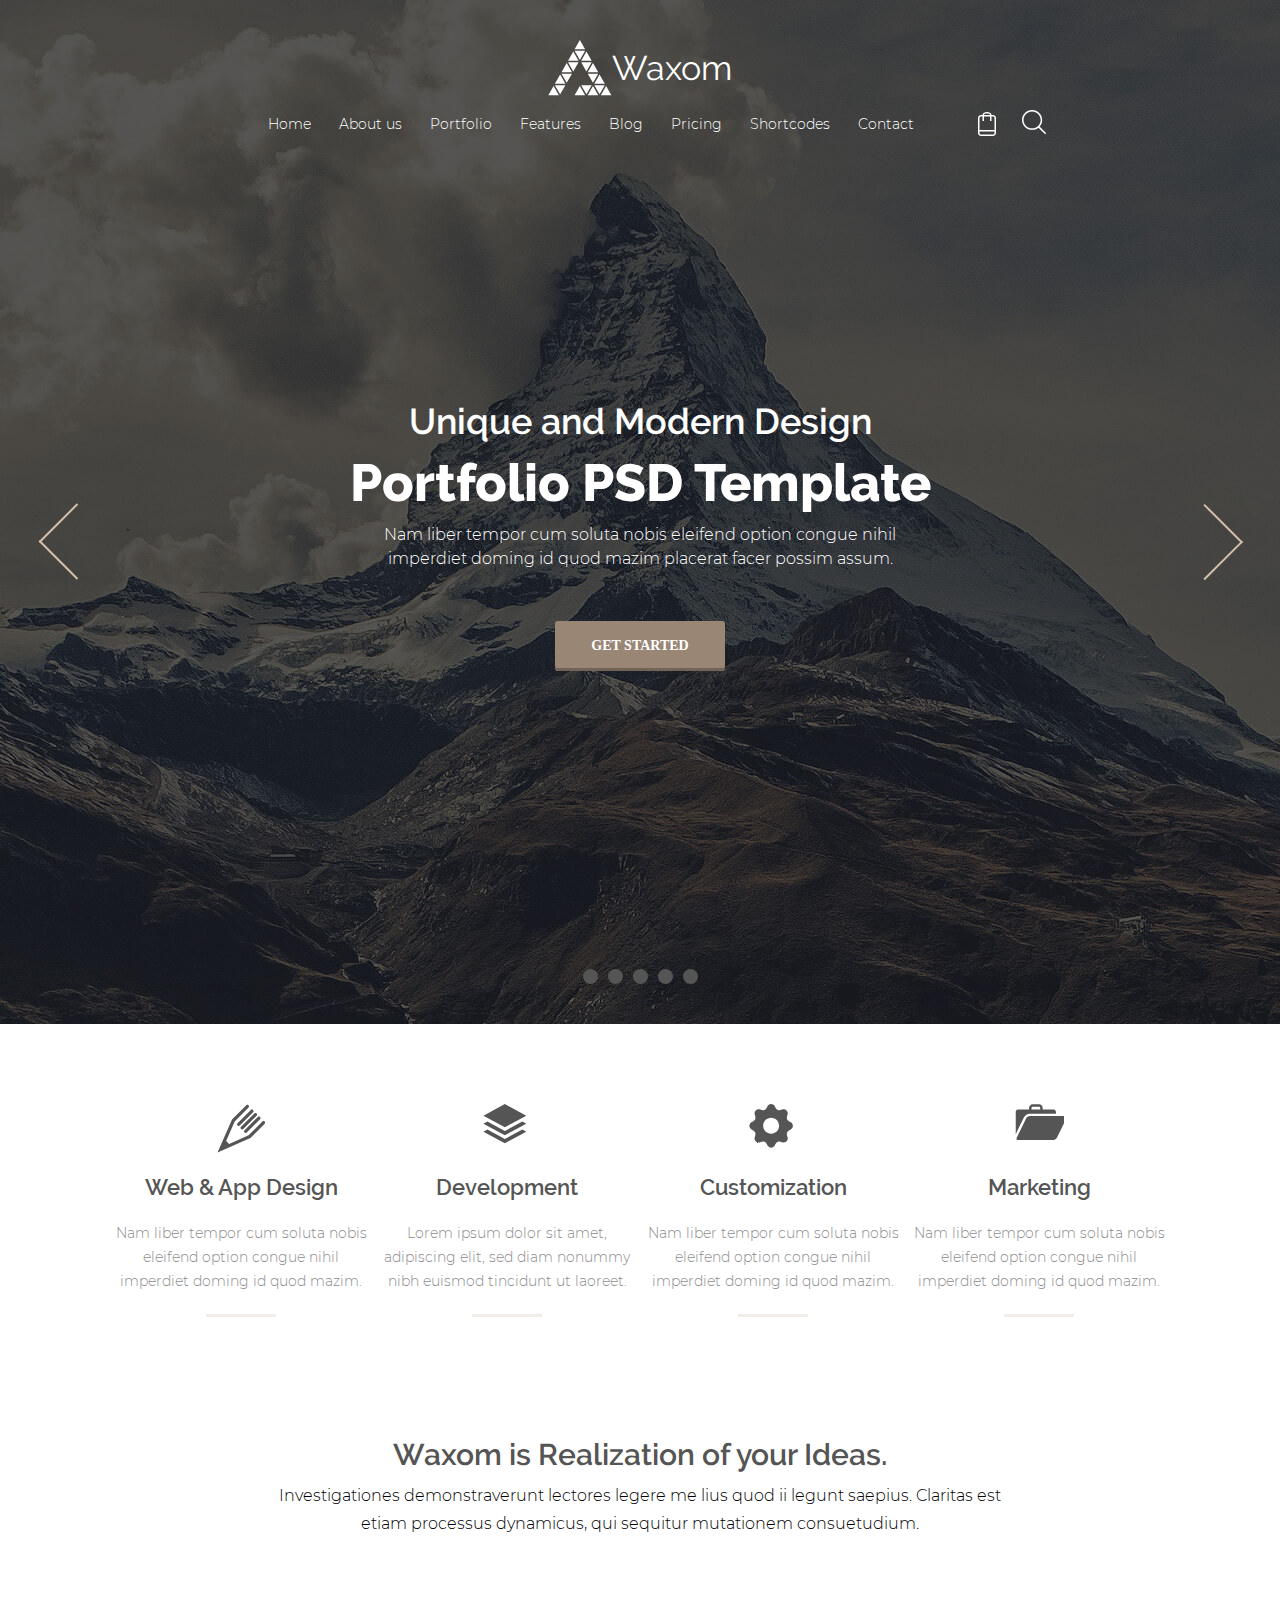
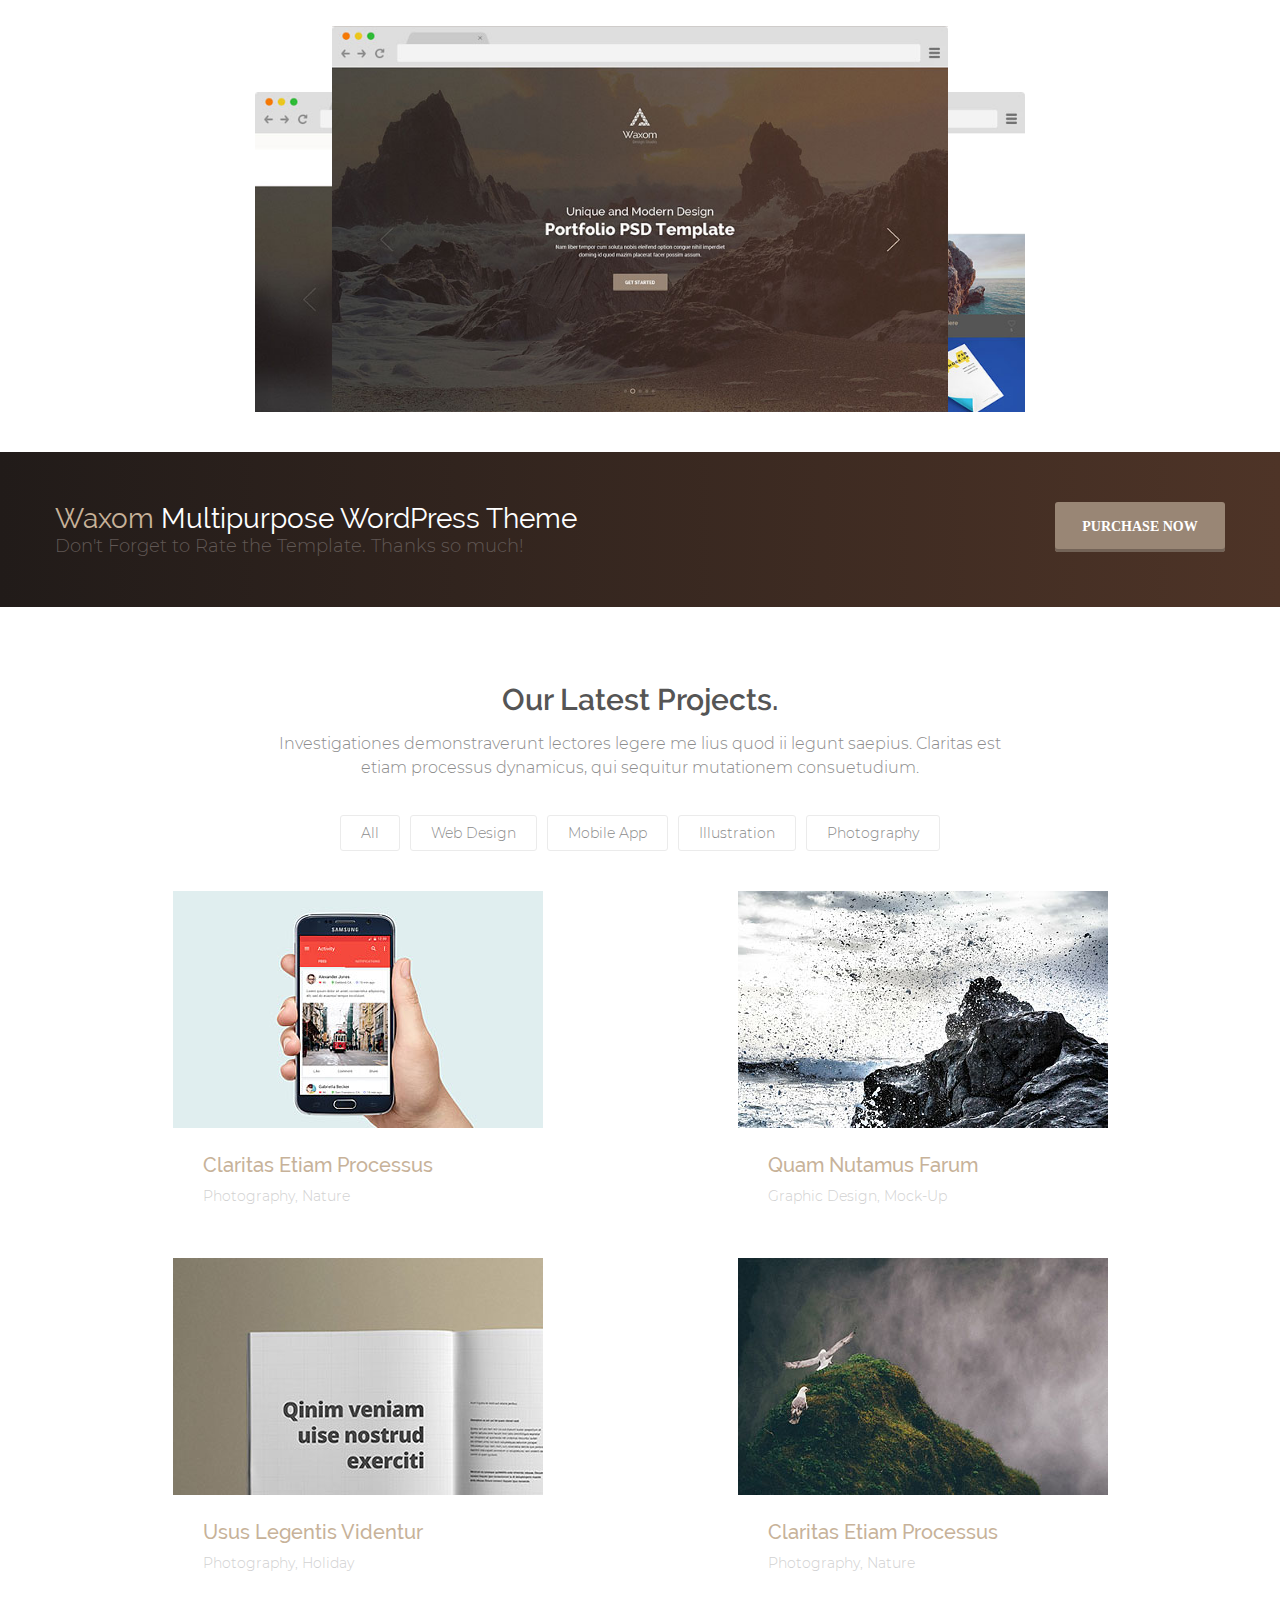
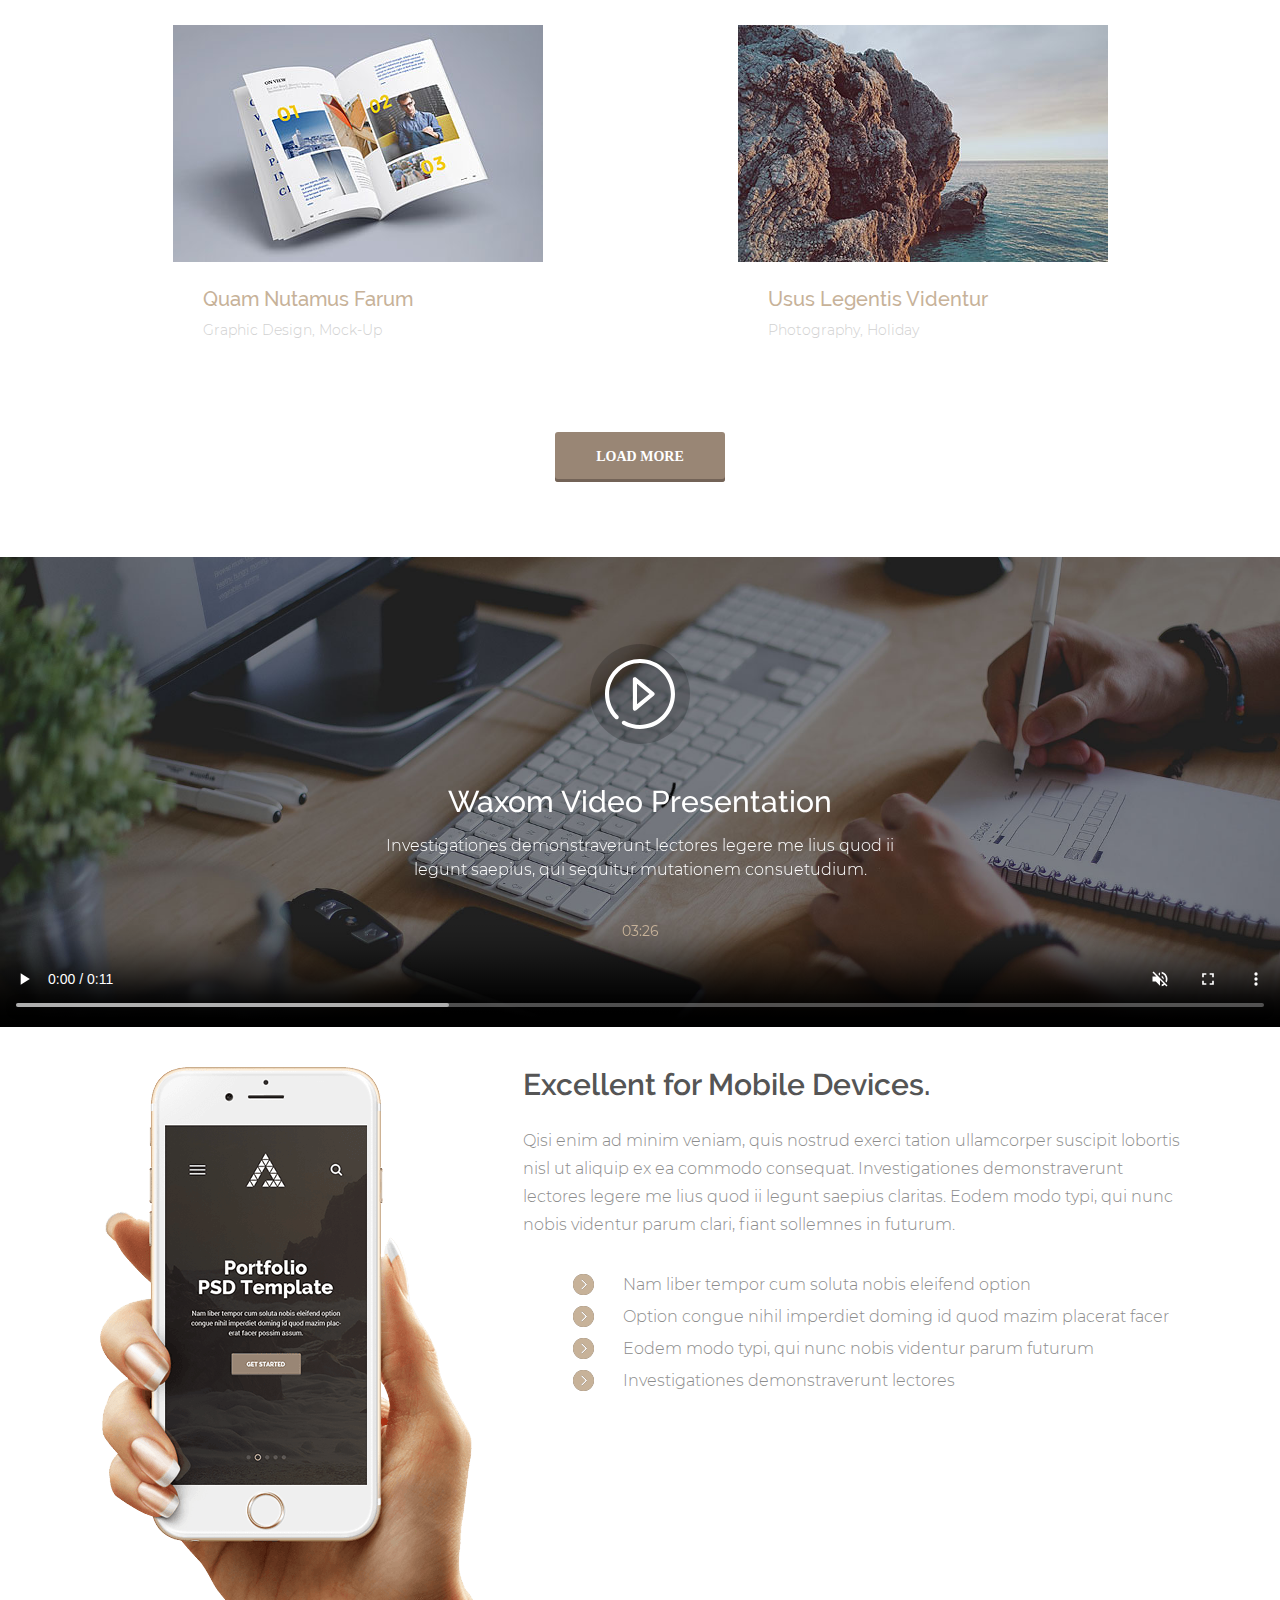
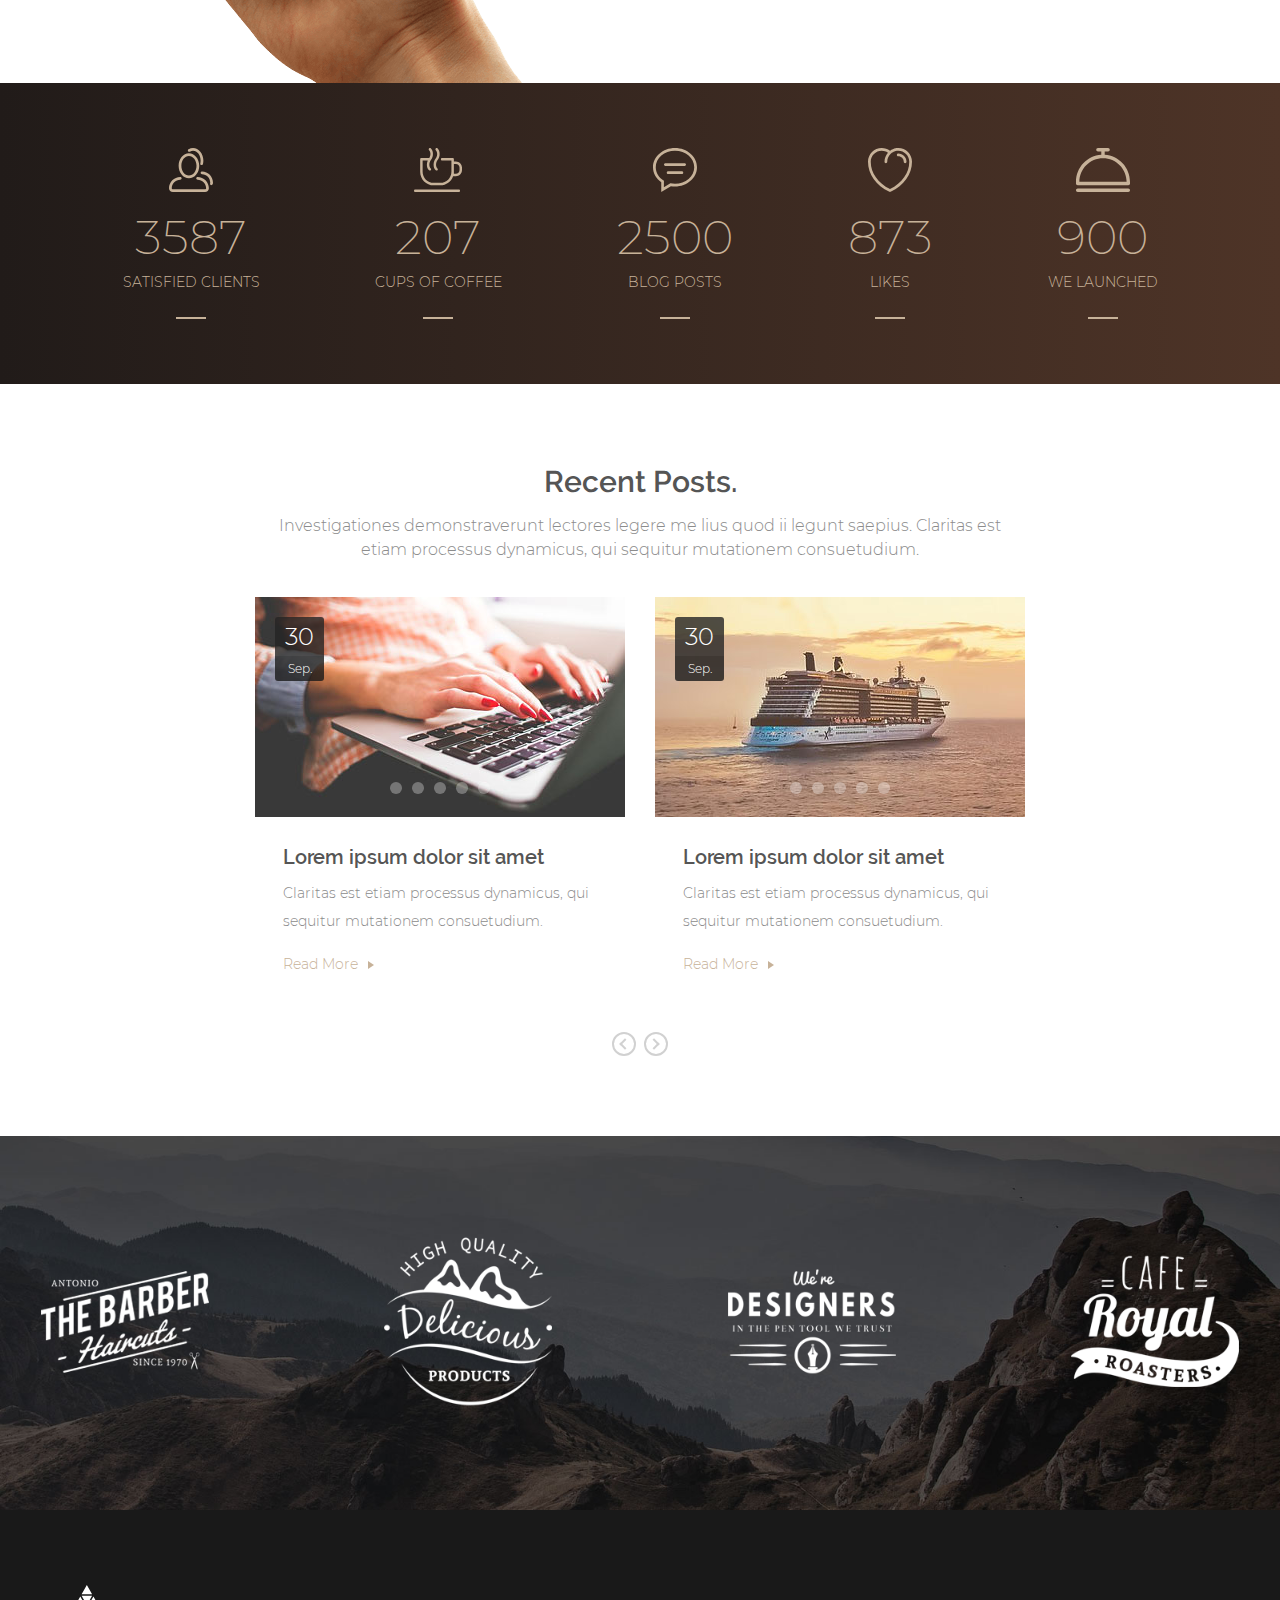
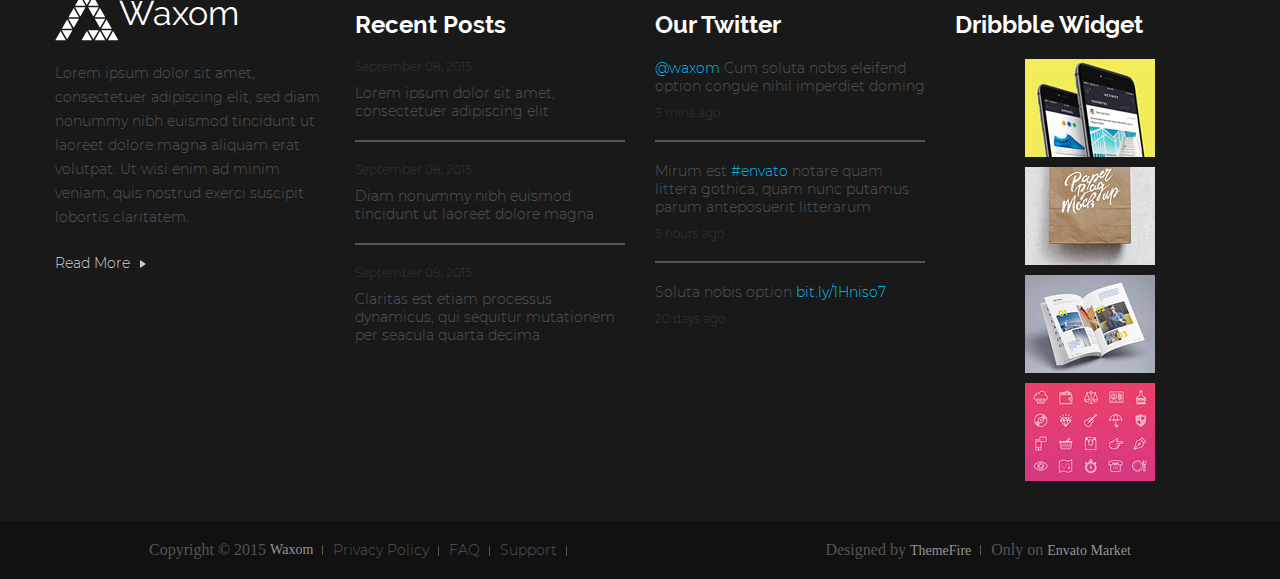
==== commit a175b7e0: "корретировки по комметарию" ====
--- a/index.html
+++ b/index.html
@@ -161,11 +161,11 @@
 				<span class="latest-projects__header-title">Our Latest Projects.</span>
 				<p class="latest-projects__header-text">Investigationes demonstraverunt lectores legere me lius quod ii legunt saepius. Claritas est etiam processus dynamicus, qui sequitur mutationem consuetudium.</p>
 				<div class="latest-projects__nav">
-					<a href="#" class="latest-projects__nav-link">All</a>
-					<a href="#" class="latest-projects__nav-link">Web Design</a>
-					<a href="#" class="latest-projects__nav-link">Mobile App</a>
-					<a href="#" class="latest-projects__nav-link">Illustration</a>
-					<a href="#" class="latest-projects__nav-link">Photography</a>
+					<button class="latest-projects__nav-link">All</button>
+					<button class="latest-projects__nav-link">Web Design</button>
+					<button class="latest-projects__nav-link">Mobile App</button>
+					<button class="latest-projects__nav-link">Illustration</button>
+					<button class="latest-projects__nav-link">Photography</button>
 				</div>
 			</div>
 			<div class="latest-projects__content">
@@ -556,7 +556,7 @@
 		</div>
 		<div class="copyright">
 			<div class="copyright__wrp copyright__wrp_left">
-				<span class="copyright-copy">Copyright © 2015&nbsp;</span>
+				<span class="copyright-copy">Copyright &copy; 2015&nbsp;</span>
 				<a class="copyright__wrp-link copyright__wrp_left-link" href="#">Waxom</a>
 				<a class="copyright__wrp-link copyright__wrp_left-link" href="#">Privacy Policy</a>
 				<a class="copyright__wrp-link copyright__wrp_left-link" href="#">FAQ</a>
--- a/css/main.css
+++ b/css/main.css
@@ -504,6 +504,7 @@
 }
 .latest-projects__nav-link {
   text-decoration: none;
+  background-color: #fff;
   border-radius: 3px;
   border: solid 1px #ebebeb;
   box-sizing: border-box;
@@ -519,6 +520,11 @@
 .latest-projects__nav-link:hover {
   background-color: #998675;
   color: #fff;
+  transition: color 0.2s;
+}
+.latest-projects__nav-link:active {
+  background-color: #fff;
+  color: #8c8c8c;
   transition: color 0.2s;
 }
 .latest-projects__content {
